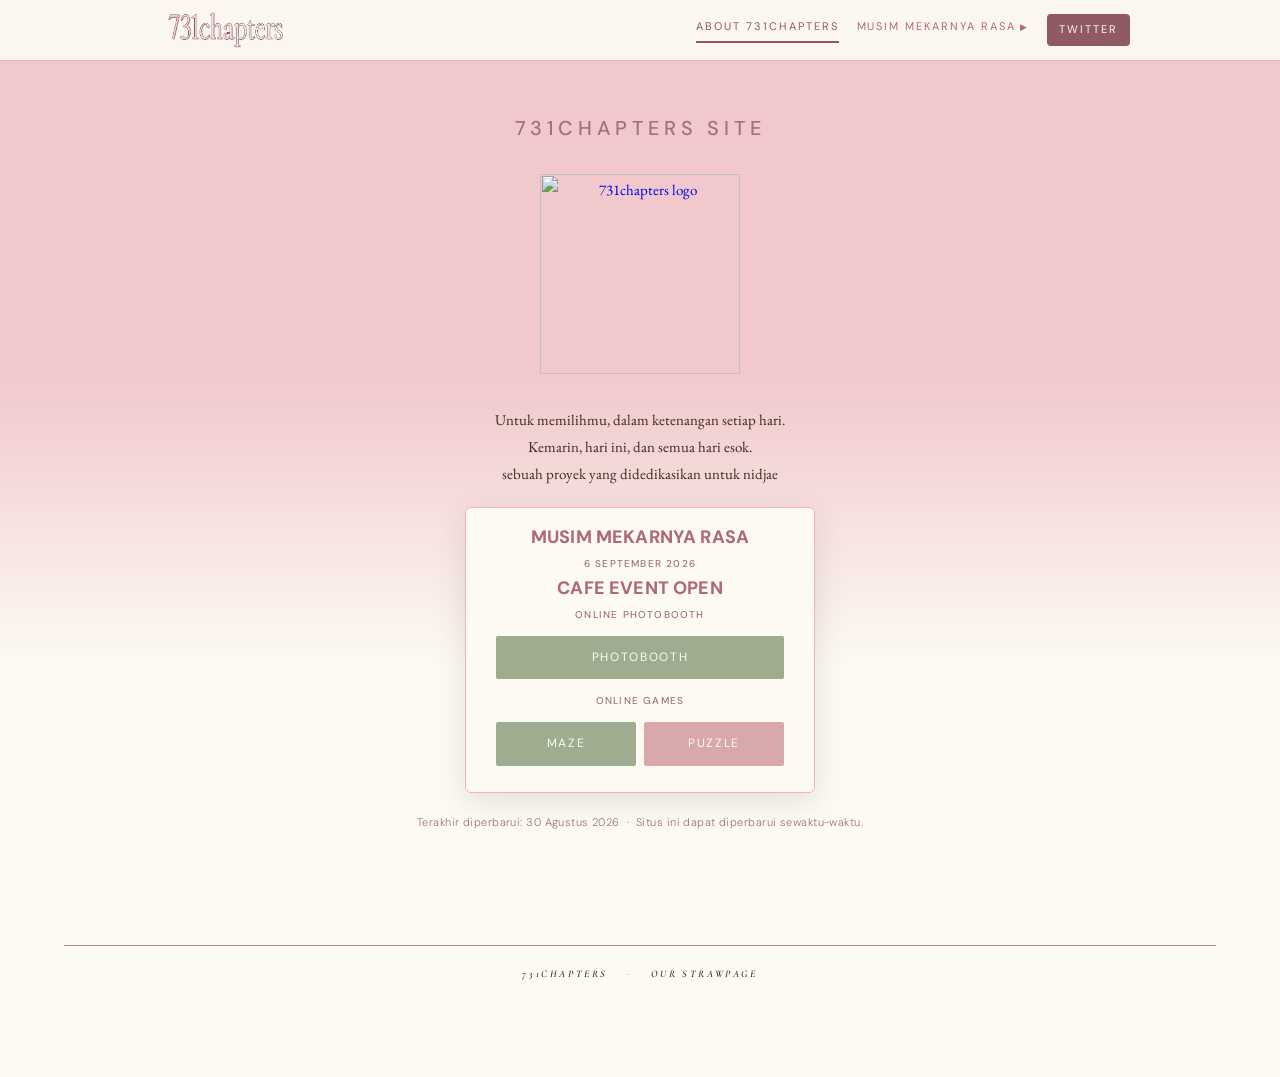
==== index.html @ e602f541 "Update index.html" ====
<html lang="id">

<head>
    <meta charset="UTF-8">
    <meta name="viewport" content="width=device-width, initial-scale=1.0">
    <title>731chapters site</title>
    <link rel="icon" href="MMR-LOGO.png" />
    <link rel="preconnect" href="https://fonts.googleapis.com">
    <link rel="preconnect" href="https://fonts.gstatic.com" crossorigin>
    <link href="https://fonts.googleapis.com/css2?family=Chonburi&display=swap" rel="stylesheet">
    <link
        href="https://fonts.googleapis.com/css2?family=Cormorant+Garamond:ital,wght@0,300;0,400;0,500;0,700;1,300;1,400;1,500&family=EB+Garamond:ital,wght@0,400;1,400&family=DM+Sans:wght@300;400&display=swap"
        rel="stylesheet">
    <link rel="stylesheet" href="styles.css">
    <script src="https://cdn.tailwindcss.com"></script>
    <link rel="stylesheet" href="https://cdnjs.cloudflare.com/ajax/libs/font-awesome/6.4.0/css/all.min.css">
    <script src="photobooth/frameData.js"></script>
    <!-- 
        © 731chapters
        Developer: tofumandu_
    -->

</head>
<style>
    :root {
        --warm-white: #FDFAF4;
        --isabeline: #f1c8cb;
        --parchment: #f6b0bb;
        --brown: #8f5a63;
        --brown-mid: #b06a73;
        --brown-light: #d8a8ad;
        --sage: #9fac90;
        --sage-light: #818a6d;
        --sage-bg: #E8EBDC;
        --mauve: #ecb3bc;
        --mauve-light: #f6c9cf;
        --mauve-bg: #fff0f2;
        --text: #3A2C20;
        --muted: #a17379;

        --isabeline-ch: #F2ECD8;
        --parchment-ch: #E8DFCA;
        --brown-ch: #4A3728;
        --brown-mid-ch: #7A5C48;
        --brown-light-ch: #B09080;
        --sage-ch: #7A8560;
        --sage-light-ch: #A8B894;
        --sage-bg-ch: #E8EBDC;
        --mauve-ch: #C28B96;
        --mauve-light-ch: #E8C4CC;
        --mauve-bg-ch: #FAEFF1;
        --text-ch-: #3A2C20;
        --muted-ch: #9A8070;
    }

    *,
    *::before,
    *::after {
        box-sizing: border-box;
        margin: 0;
        padding: 0;
    }

    html,
    body {
        width: 100%;
        max-width: 100%;
        overflow-x: clip;
        padding-top: 20px;
        color: var(--text);
        background: url('https://media3.giphy.com/media/v1.Y2lkPTc5MGI3NjExejgxanU3M2Z4NHU4a2ZjeWJoMzRzODFkb2FzanhiZTFlaGhkY3Q3MSZlcD12MV9pbnRlcm5hbF9naWZfYnlfaWQmY3Q9cw/xThtawJ5higNRr1pq8/giphy.gif') center/cover no-repeat fixed,
            linear-gradient(180deg, var(--isabeline) 0%, var(--warm-white) 48%, var(--warm-white) 75%);

        font-family: 'EB Garamond', serif;
        font-size: 16px;
        line-height: 1.8;
    }

    /* ── NAVBAR ── */
    .site-nav {
        position: fixed;
        top: 0;
        left: 0;
        right: 0;
        z-index: 1000;
        width: 100%;
        max-width: 100%;
        display: flex;
        align-items: center;
        justify-content: space-between;
        padding: 10px 24px;
        background: rgba(253, 250, 244, 0.92);
        backdrop-filter: blur(8px);
        border-bottom: 1px solid var(--parchment);
        box-sizing: border-box;
    }

    .nav-brand {
        display: inline-block;
        margin-left: 10px;
    }

    .nav-brand img {
        display: block;
        width: auto;
        height: 40px;
        object-fit: contain;
    }

    .nav-toggle {
        display: none;
        border: 1px solid var(--parchment);
        background: var(--warm-white);
        color: var(--brown);
        font-family: 'DM Sans', sans-serif;
        font-size: 11px;
        letter-spacing: 0.18em;
        text-transform: uppercase;
        padding: 10px 14px;
        border-radius: 6px;
        cursor: pointer;
    }

    .nav-toggle:hover,
    .nav-toggle:focus-visible {
        border-color: var(--brown);
        outline: none;
    }

    .nav-links {
        display: flex;
        align-items: center;
        gap: 18px;
        flex-wrap: wrap;
    }

    .nav-links a {
        font-family: 'DM Sans', sans-serif;
        font-size: 11px;
        letter-spacing: 0.18em;
        text-transform: uppercase;
        text-decoration: none;
        color: var(--brown-mid);
        position: relative;
        padding-bottom: 6px;
        display: inline-block;
        transition: color 0.3s ease;
    }

    .nav-links a:hover {
        color: var(--mauve-dark);
    }

    .nav-links>a::after,
    .nav-dropdown>a::after {
        content: '';
        position: absolute;
        bottom: 0;
        left: 0;
        width: 100%;
        height: 2px;
        background-color: var(--brown);
        transform: scaleX(0);
        transform-origin: bottom right;
        transition: transform 0.3s ease;
    }

    .nav-links>a.active::after,
    .nav-dropdown>a.active::after {
        transform: scaleX(1);
        transform-origin: bottom left;
    }

    .nav-links>a.active,
    .nav-dropdown>a.active {
        color: var(--brown) !important;
    }

    .nav-dropdown {
        position: relative;
    }

    .nav-dropdown>a {
        display: inline-flex;
        align-items: center;
        gap: 4px;
    }

    .nav-dropdown>a::before {
        content: '▶';
        font-size: 9px;
        order: 2;
        transition: transform 0.3s ease;
    }

    .nav-dropdown.open>a::before,
    .nav-dropdown:hover>a::before {
        transform: rotate(90deg);
    }

    .nav-dropdown-menu {
        position: absolute;
        top: calc(100% + 10px);
        left: 0;
        min-width: 280px;
        background: var(--warm-white);
        border: 1px solid var(--parchment);
        border-radius: 6px;
        padding: 12px 0;
        box-shadow: 0 10px 24px rgba(74, 55, 40, 0.08);
        display: none;
    }

    .nav-dropdown.open .nav-dropdown-menu,
    .nav-dropdown:hover .nav-dropdown-menu,
    .nav-dropdown:focus-within .nav-dropdown-menu {
        display: block;
    }

    .nav-dropdown-group {
        padding: 0 0 8px;
        position: relative;
    }

    .nav-dropdown-group a:hover,
    .nav-dropdown-menu a:hover {
        color: var(--mauve-dark);
        border-left-color: var(--brown);
        padding-left: 20px;
    }

    /* SUBMENU */
    .nav-submenu-title,
    .nav-coming-soon {
        display: block;
        padding: 8px 18px;
    }

    .nav-submenu-title {
        position: relative;
        padding-right: 28px;
        display: inline-flex;
        align-items: center;
        gap: 4px;
    }

    .nav-submenu-title::after {
        content: '▶';
        position: absolute;
        right: 12px;
        font-size: 9px;
        transition: transform 0.2s ease;
    }

    .nav-submenu {
        display: none;
        opacity: 0;
        max-height: 0;
        overflow: hidden;
        position: static;
        top: auto;
        left: auto;
        min-width: 100%;
        width: 100%;
        background: var(--warm-white);
        border: none;
        border-radius: 0 0 4px 4px;
        padding: 0;
        box-shadow: none;
        flex-direction: column;
        gap: 0;
        z-index: auto;
        transform: translateY(-6px);
        transition: opacity 0.22s ease, max-height 0.28s ease, transform 0.22s ease;
    }

    .nav-submenu a {
        font-size: 10px;
        letter-spacing: 0.12em;
        text-transform: none;
        padding: 10px 18px;
        display: block;
        transition: all 0.2s ease;
        color: var(--brown-mid);
        border-bottom: 1px solid rgba(74, 55, 40, 0.08);
        background: var(--warm-white);
    }

    .nav-submenu a::after {
        display: none !important;
    }

    .nav-submenu a:hover {
        color: var(--mauve-dark);
        border-left-color: var(--brown);
        padding-left: 20px;
    }

    .nav-dropdown-group:hover .nav-submenu,
    .nav-dropdown-group.open .nav-submenu {
        display: flex;
        opacity: 1;
        max-height: 220px;
        transform: translateY(0);
    }

    .nav-dropdown-group:hover .nav-submenu-title::after,
    .nav-dropdown-group.open .nav-submenu-title::after {
        transform: rotate(90deg);
    }

    .nav-twitter {
        display: center;
        background: var(--brown);
        padding: 6px 12px;
        border-radius: 4px;
        transition: color 0.3s ease;
    }

    .nav-twitter p {
        color: var(--warm-white);
        font-size: 11px;
        letter-spacing: 0.18em;
        text-transform: uppercase;
        text-decoration: none;
        position: relative;
        transition: color 0.3s ease;
    }

    .nav-twitter:hover,
    .nav-twitter:focus,
    .nav-twitter p:hover,
    .nav-twitter p:focus {
        filter: brightness(1.2);
    }

    /* ── PAGE ── */
    .page {
        width: 100%;
        max-width: 100%;
        padding: 0;
        text-align: justify;
    }

    .page.hidden {
        display: none;
    }

    /* ── 731 CHAPTERS ── */
    .about-731chapters {
        text-align: center;
        padding: 70px 20px 48px;
        margin-bottom: 64px;
        background: linear-gradient(180deg, var(--isabeline) 0%, var(--isabeline) 38%, transparent 75%);
    }

    .about-731chapters-divider {
        margin-top: 32px;
        text-align: center;
    }

    .about-731chapters-divider a {
        font-family: 'DM Sans', sans-serif;
        font-size: 12px;
        font-weight: 400;
        letter-spacing: 0.1em;
        color: var(--sage);
        text-decoration: underline;
        text-underline-offset: 3px;
    }

    .about-731chapters-divider a:hover,
    .masthead-divider a:hover {
        color: var(--brown);
    }

    .about-731chapters-eyebrow {
        font-family: 'DM Sans', sans-serif;
        font-size: 20px;
        font-weight: 500;
        letter-spacing: 0.24em;
        text-transform: uppercase;
        color: var(--muted);
        margin-bottom: 20px;
    }

    .about-731chapters-logo-wrap {
        padding: 8px 20px 8px;
        margin: 0 auto 4px;
        max-width: 400px;
    }

    .about-731chapters-logo {
        max-width: 100%;
        width: 200px;
        height: auto;
        display: block;
        margin: 0 auto;
    }

    .about-731chapters-sub {
        font-family: 'DM Sans', sans-serif;
        font-size: 10px;
        font-weight: 300;
        letter-spacing: 0.22em;
        text-transform: uppercase;
        color: var(--sage);
        margin-bottom: 24px;
    }

    #about-731chapters-content {
        text-align: center;
    }

    .about-731chapters .section {
        max-width: 480px;
        margin: 24px auto 20px;
        text-align: justify;
    }

    .promoted-content,
    #cafe .promoted-content {
        position: relative;
        z-index: 200;
        width: 100%;
        max-width: 350px;
        margin-inline: auto;
        background: var(--warm-white);
        border: 1px solid var(--parchment);
        border-radius: 6px;
        margin-bottom: 20px;
        padding: 20px 24px;
        box-shadow: 0 8px 32px rgba(74, 55, 40, 0.14);
    }

    .apply-text,
    #cafe .apply-text,
    .rsvp-countdown,
    #cafe .rsvp-countdown {
        font-family: 'DM Sans', sans-serif;
        font-size: 18px;
        font-weight: 800;
        letter-spacing: 0.01em;
        line-height: 1.1;
        text-transform: uppercase;
        color: var(--brown-mid);
        display: inline-block;
    }

    .fanzine-doc,
    .btn-row a,
    .cta-btn {
        display: inline-block;
        font-family: 'DM Sans', sans-serif;
        font-size: 12px;
        font-weight: 400;
        letter-spacing: 0.14em;
        text-transform: uppercase;
        color: var(--warm-white);
        padding: 11px 28px;
        border-radius: 2px;
        text-decoration: none;
        transition: background 0.2s;
    }

    .fanzine-doc {
        width: 100%;
        margin-bottom: 12px;
        background: var(--brown-mid);
    }

    .fanzine-doc a {
        color: var(--warm-white);
        text-decoration: none;
    }

    .divider {
        margin-top: 6px;
        flex: 1;
        height: 1px;
        background: var(--brown-light);
    }

    .btn-row,
    #cafe .btn-row {
        margin: 6px;
        padding: 10px 0 0;
        display: grid;
        grid-template-columns: 1fr 1fr;
        align-items: center;
        gap: 8px;
    }

    .single-btn,
    #cafe .single-btn {
        grid-template-columns: 1fr;
    }

    .btn-writer {
        background: var(--sage);
    }

    .btn-artist {
        background: var(--brown-light);
    }

    .fanzine-doc:hover,
    .btn-writer:hover,
    .btn-artist:hover,
    .fab-apply-btn:hover {
        filter: brightness(0.9);
    }

    .apply-subtext {
        font-family: 'DM Sans', sans-serif;
        font-size: 10px;
        font-weight: 500;
        letter-spacing: 0.12em;
        text-transform: uppercase;
        color: var(--muted);
        margin-top: 10px;
    }

    .about-731chapters-meta,
    .mast-meta,
    .cta-deadline,
    .fab-deadline {
        font-family: 'DM Sans', sans-serif;
        font-size: 11px;
        font-weight: 300;
        letter-spacing: 0.04em;
    }

    .about-731chapters-meta {
        color: var(--muted);
    }

    .mast-meta,
    .cta-deadline {
        color: var(--muted-ch);
    }

    .fab-deadline {
        color: var(--muted);
        margin-bottom: 16px;
    }

    .cta-deadline strong,
    .fab-deadline strong {
        color: var(--brown-mid-ch);
        font-weight: 500;
    }

    /* ── MASTHEAD ── */
    .masthead {
        text-align: center;
        padding: 70px 20px 48px;
        margin-bottom: 64px;
        margin-left: -40px;
        margin-right: -40px;
        background: linear-gradient(180deg, var(--isabeline-ch) 0%, var(--mauve-bg) 38%, transparent 75%);
    }

    .fanzine-docs-content {
        max-width: 680px;
        margin: 0 auto;
        padding: 0 40px 100px;
    }

    .masthead-divider {
        margin-top: 32px;
        text-align: center;
    }

    .masthead-divider a {
        font-family: 'DM Sans', sans-serif;
        font-size: 12px;
        font-weight: 400;
        letter-spacing: 0.1em;
        color: var(--sage-ch);
        text-decoration: underline;
        text-underline-offset: 3px;
    }

    .mast-eyebrow {
        font-family: 'DM Sans', sans-serif;
        font-size: 12px;
        font-weight: 200;
        letter-spacing: 0.24em;
        text-transform: uppercase;
        color: var(--muted-ch);
        margin-bottom: 20px;
    }

    .mast-logo-wrap {
        max-width: min(92vw, 700px);
        margin: 0 auto;
    }

    .mast-logo {
        display: block;
        width: 100%;
        max-width: 700px;
        height: auto;
        margin: 0 auto;
    }

    .mast-sub {
        font-family: 'DM Sans', sans-serif;
        font-size: 10px;
        font-weight: 300;
        letter-spacing: 0.22em;
        text-transform: uppercase;
        color: var(--sage-ch);
        margin-bottom: 24px;
    }

    .mast-tagline,
    .about-lede,
    .ch-desc,
    .role-t,
    .cta-text {
        font-family: 'Cormorant Garamond', serif;
        font-style: italic;
    }

    .mast-tagline {
        font-size: 22px;
        font-weight: 300;
        color: var(--brown-mid-ch);
        line-height: 1.6;
        max-width: 460px;
        margin: 24px auto 20px;
    }

    /* ── SECTION ── */
    .section {
        margin-bottom: 60px;
    }

    .twitter-tweet {
        align-self: center;
        justify-self: center;
    }

    .sec-head {
        display: flex;
        align-items: center;
        gap: 14px;
        margin-bottom: 24px;
    }

    .sec-title {
        font-family: 'DM Sans', sans-serif;
        font-size: 10px;
        font-weight: 400;
        letter-spacing: 0.26em;
        text-transform: uppercase;
        color: var(--sage-ch);
        flex-shrink: 0;
    }

    .sec-rule,
    .sec-rule-left {
        flex: 1;
        height: 1px;
    }

    .sec-rule {
        background: linear-gradient(to right, var(--sage-light-ch), transparent);
    }

    .sec-rule-left {
        background: linear-gradient(to left, var(--sage-light-ch), transparent);
    }

    /* ── ABOUT ── */
    .about-lede {
        font-size: 19px;
        font-weight: 300;
        color: var(--mauve-ch);
        margin-bottom: 20px;
        line-height: 1.55;
    }

    .about-body {
        font-size: 16px;
        line-height: 1.9;
        color: var(--text-ch-);
        margin-bottom: 14px;
        max-width: 660px;
    }

    .about-body strong {
        color: var(--brown-ch);
        font-weight: 500;
    }

    .about-disclaimer {
        font-family: 'DM Sans', sans-serif;
        font-size: 11px;
        font-weight: 300;
        color: var(--muted-ch);
        font-style: italic;
        margin-top: 20px;
        padding: 12px 16px;
        border-left: 3px solid var(--sage-light-ch);
        background: var(--sage-bg-ch);
        border-radius: 0 2px 2px 0;
    }

    /* ── SCHEDULE ── */
    .sched-table {
        width: 100%;
        border-collapse: collapse;
    }

    .sched-table tr {
        border-bottom: 1px solid var(--parchment-ch);
    }

    .sched-table tr:last-child {
        border-bottom: none;
    }

    .sched-table tr:hover td {
        background: var(--isabeline-ch);
    }

    .sched-table td {
        padding: 12px 6px;
        vertical-align: middle;
        font-family: 'DM Sans', sans-serif;
    }

    .sched-table td.s-event {
        font-size: 14px;
        font-weight: 400;
        color: var(--text-ch-);
        width: 65%;
    }

    .sched-table td.s-date {
        font-size: 12px;
        font-weight: 300;
        color: var(--brown-mid-ch);
        text-align: right;
        white-space: nowrap;
    }

    .sched-table tr.s-key td.s-event {
        color: var(--brown-ch);
    }

    .sched-table tr.s-checkin td.s-event {
        color: var(--muted-ch);
        font-size: 13px;
    }

    .sched-table tr.s-checkin td.s-date {
        color: var(--brown-light-ch);
    }

    .sched-table tr.s-final td.s-event {
        font-weight: 700;
        color: var(--brown-ch);
    }

    .sched-table tr.s-final td {
        background: var(--mauve-bg-ch);
    }

    .sched-table tr.s-final td.s-date {
        color: var(--mauve-ch);
        font-weight: 400;
    }

    /* ── SPECS ── */
    .specs-row {
        display: flex;
        border-radius: 4px;
        overflow: hidden;
        gap: 8px;
    }

    .spec-item {
        flex: 1;
        padding: 18px 16px;
        text-align: center;
        border-radius: 3px;
    }

    .spec-item:nth-child(1) {
        background: var(--sage-bg-ch);
        border: 1px solid var(--sage-light-ch);
    }

    .spec-item:nth-child(2),
    .spec-item:nth-child(4) {
        background: var(--isabeline-ch);
        border: 1px solid var(--parchment-ch);
    }

    .spec-item:nth-child(3) {
        background: var(--mauve-bg-ch);
        border: 1px solid var(--mauve-light-ch);
    }

    .spec-lbl {
        font-family: 'DM Sans', sans-serif;
        font-size: 9px;
        font-weight: 400;
        letter-spacing: 0.2em;
        text-transform: uppercase;
        color: var(--muted-ch);
        margin-bottom: 6px;
    }

    .spec-val {
        font-family: 'Cormorant Garamond', serif;
        font-size: 22px;
        font-weight: 400;
        color: var(--brown-ch);
        font-style: italic;
    }

    /* ── CHAPTERS ── */
    .ch-list {
        display: grid;
        gap: 8px;
    }

    .ch-card {
        border-radius: 3px;
        overflow: hidden;
        transition: box-shadow 0.2s;
    }

    .ch-card:nth-child(1) {
        border: 1.5px solid var(--sage-light-ch);
    }

    .ch-card:nth-child(2) {
        border: 1.5px solid var(--mauve-light-ch);
    }

    .ch-card:nth-child(3) {
        border: 1.5px solid var(--parchment-ch);
    }

    .ch-card:nth-child(4) {
        border: 1.5px solid var(--brown-light-ch);
    }

    .ch-head {
        display: flex;
        align-items: flex-start;
        gap: 16px;
        padding: 16px 22px;
        cursor: pointer;
        user-select: none;
        transition: background 0.15s;
    }

    .ch-card:nth-child(1) .ch-head {
        background: var(--sage-bg-ch);
    }

    .ch-card:nth-child(2) .ch-head {
        background: var(--mauve-bg-ch);
    }

    .ch-card:nth-child(3) .ch-head {
        background: var(--isabeline-ch);
    }

    .ch-card:nth-child(4) .ch-head {
        background: #F5EFE8;
    }

    .ch-head:hover {
        filter: brightness(0.97);
    }

    .ch-num {
        font-family: 'DM Sans', sans-serif;
        font-size: 9px;
        font-weight: 300;
        letter-spacing: 0.18em;
        text-transform: uppercase;
        color: var(--muted-ch);
        padding-top: 6px;
        flex-shrink: 0;
        width: 64px;
    }

    .ch-label {
        flex: 1;
    }

    .ch-name {
        font-family: 'Cormorant Garamond', serif;
        font-size: 26px;
        font-weight: 400;
        font-style: italic;
        color: var(--brown-ch);
        line-height: 1.15;
    }

    .ch-subtitle {
        font-family: 'Cormorant Garamond', serif;
        font-size: 15px;
        font-weight: 400;
        font-style: italic;
        color: var(--brown-mid-ch);
        margin-top: 4px;
        line-height: 1.4;
    }

    .ch-tog,
    .faq-tog {
        font-family: 'Cormorant Garamond', serif;
        color: var(--brown-light-ch);
        flex-shrink: 0;
    }

    .ch-tog {
        font-size: 18px;
        padding-top: 4px;
        font-weight: 300;
    }

    .faq-tog {
        font-size: 16px;
        padding-top: 2px;
    }

    .ch-body {
        max-height: 0;
        overflow: hidden;
        transition: max-height 0.4s ease, padding 0.3s ease;
        padding: 0 22px;
        background: var(--warm-white);
    }

    .ch-body.open {
        max-height: 1400px;
        padding: 20px 22px 24px;
        border-top: 1px dashed var(--parchment-ch);
    }

    .ch-desc {
        font-size: 17px;
        font-weight: 300;
        color: var(--brown-mid-ch);
        line-height: 1.7;
        margin-bottom: 16px;
        max-width: 560px;
    }

    .tone-row {
        display: flex;
        align-items: center;
        gap: 8px;
        margin-bottom: 14px;
        flex-wrap: wrap;
    }

    .tone-lbl,
    .prompts-lbl {
        font-family: 'DM Sans', sans-serif;
        font-size: 9px;
        font-weight: 400;
        letter-spacing: 0.18em;
        text-transform: uppercase;
        color: var(--muted-ch);
    }

    .prompts-lbl {
        margin-bottom: 8px;
    }

    .tone-tag {
        font-family: 'DM Sans', sans-serif;
        font-size: 10px;
        font-weight: 300;
        padding: 3px 11px;
        border-radius: 20px;
        color: var(--brown-mid-ch);
    }

    .ch-card:nth-child(1) .tone-tag {
        background: var(--sage-bg-ch);
        border: 1px solid var(--sage-light-ch);
        color: var(--sage-ch);
    }

    .ch-card:nth-child(2) .tone-tag {
        background: var(--mauve-bg-ch);
        border: 1px solid var(--mauve-light-ch);
        color: var(--mauve-ch);
    }

    .ch-card:nth-child(3) .tone-tag {
        background: var(--isabeline-ch);
        border: 1px solid var(--parchment-ch);
    }

    .ch-card:nth-child(4) .tone-tag {
        background: #F5EFE8;
        border: 1px solid var(--brown-light-ch);
        color: var(--brown-mid-ch);
    }

    .prompts,
    .rlist,
    .glist,
    .clist {
        list-style: none;
        display: grid;
    }

    .glist i {
        color: var(--text);
    }

    .prompts {
        gap: 6px;
    }

    .rlist {
        gap: 5px;
    }

    .glist,
    .clist {
        gap: 8px;
    }

    .prompts li,
    .rlist li,
    .glist li,
    .clist li {
        position: relative;
    }

    .prompts li,
    .rlist li,
    .glist li {
        padding-left: 18px;
    }

    .clist li {
        padding-left: 18px;
        line-height: 1.75;
        font-family: 'EB Garamond', serif;
        font-size: 15.5px;
        color: var(--text-ch-);
    }

    .prompts li {
        font-family: 'EB Garamond', serif;
        font-size: 15.5px;
        color: var(--brown-mid-ch);
        line-height: 1.65;
    }

    .rlist li {
        font-family: 'EB Garamond', serif;
        font-size: 15px;
        color: var(--brown-mid-ch);
        padding-left: 16px;
    }

    .glist li {
        font-family: 'EB Garamond', serif;
        font-size: 15.5px;
        color: var(--text-ch-);
        line-height: 1.75;
    }

    .prompts li::before,
    .rlist li::before,
    .glist li::before {
        content: '—';
        position: absolute;
        left: 0;
        color: var(--sage-light-ch);
        font-size: 12px;
    }

    .glist li::before {
        top: 2px;
    }

    .clist li::before {
        content: '✦';
        position: absolute;
        left: 0;
        color: var(--mauve);
        font-size: 9px;
        top: 5px;
    }

    /* ── ROLES ── */
    .roles-grid {
        display: grid;
        grid-template-columns: 1fr 1fr;
        gap: 14px;
    }

    .role-card {
        border-radius: 3px;
        padding: 20px 24px;
    }

    .role-card:nth-child(1) {
        background: var(--sage-bg);
        border: 1px solid var(--sage-light-ch);
    }

    .role-card:nth-child(2) {
        background: var(--mauve-bg-ch);
        border: 1px solid var(--mauve-light-ch);
    }

    .role-t {
        font-size: 21px;
        font-weight: 300;
        color: var(--brown-ch);
        margin-bottom: 10px;
    }

    /* ── GUIDELINES ── */
    .gl-block {
        margin-bottom: 28px;
    }

    .gl-sub {
        font-family: 'DM Sans', sans-serif;
        font-size: 10px;
        font-weight: 400;
        letter-spacing: 0.2em;
        text-transform: uppercase;
        color: var(--warm-white);
        margin-bottom: 10px;
        background: var(--brown-mid-ch);
        display: inline-block;
        padding: 3px 10px;
        border-radius: 2px;
    }

    .notice {
        border: 1px solid var(--mauve-light-ch);
        border-left: 3px solid var(--mauve-ch);
        border-radius: 0 3px 3px 0;
        padding: 14px 20px;
        margin: 14px 0;
        background: var(--mauve-bg-ch);
    }

    .notice p {
        font-family: 'DM Sans', sans-serif;
        font-size: 13px;
        font-weight: 400;
        color: var(--brown-ch);
        line-height: 1.75;
    }

    /* ── COMPENSATION ── */
    .comp-card {
        border-radius: 3px;
        padding: 26px 30px;
        background: var(--isabeline-ch);
        border: 1px solid var(--parchment-ch);
        border-top: 3px solid var(--sage-light-ch);
    }

    .clist {
        margin: 14px 0 18px;
    }

    /* ── BOTANICAL DIVIDER ── */
    .botanical-divider {
        text-align: center;
        color: var(--sage-light-ch);
        font-size: 18px;
        letter-spacing: 0.2em;
        margin: 52px 0;
        opacity: 0.8;
    }

    /* ── FOOTER ── */
    .footer {
        margin-top: 40px;
        padding: 16px 0 80px;
        border-top: 1px solid var(--brown-light-ch);
        width: 90%;
        margin-left: auto;
        margin-right: auto;
        text-align: center;
        display: flex;
        align-items: center;
        justify-content: center;
    }

    .footer-title,
    .footer-title a {
        font-family: 'Cormorant Garamond', serif;
        font-size: 13px;
        font-weight: 300;
        font-style: italic;
        color: var(--muted-ch);
        letter-spacing: 0.12em;
    }

    .footer-title a {
        font-size: 15px;
        text-decoration: none;
    }

    .footer-title a:hover {
        filter: brightness(0.9);
        text-shadow: 0 0 10px var(--brown-mid-ch);
    }

    /* ── CTA ── */
    .cta-block {
        text-align: center;
        padding: 32px 20px;
        background: var(--isabeline-ch);
        border: 1px solid var(--parchment-ch);
        border-radius: 4px;
        margin-bottom: 44px;
    }

    .cta-deadline {
        margin-top: 16px;
    }

    .cta-text {
        font-size: 18px;
        font-weight: 300;
        color: var(--brown-mid-ch);
        margin-bottom: 16px;
    }

    .cta-btn:hover {
        background: var(--brown-ch);
    }

    .cta-btn-row {
        display: flex;
        gap: 12px;
        justify-content: center;
        flex-wrap: wrap;
    }

    .cta-btn-writer {
        background: var(--sage-ch);
    }

    .cta-btn-writer:hover {
        background: var(--sage-light-ch);
    }

    .cta-btn-artist {
        background: var(--mauve-ch);
    }

    .cta-btn-artist:hover {
        background: var(--parchment-ch);
    }

    /* ── FLOATING APPLY BUTTON ── */
    .fab {
        position: fixed;
        bottom: 28px;
        right: 28px;
        z-index: 200;
        transition: opacity 0.25s ease, transform 0.25s ease, visibility 0.25s ease;
    }

    .fab.fab-hidden {
        opacity: 0;
        transform: translateY(12px);
        visibility: hidden;
        pointer-events: none;
    }

    .fab-btn {
        display: flex;
        flex-direction: column;
        align-items: center;
        gap: 2px;
        background: var(--brown);
        color: var(--warm-white);
        border: none;
        border-radius: 4px;
        padding: 10px 20px;
        cursor: pointer;
        box-shadow: 0 4px 16px rgba(74, 55, 40, 0.18);
        transition: background 0.2s;
        text-align: center;
    }

    .fab-btn:hover {
        filter: brightness(1.2);
    }

    .fab-btn-main,
    .fab-btn-sub,
    .fab-apply-btn {
        font-family: 'DM Sans', sans-serif;
    }

    .fab-btn-main {
        font-size: 11px;
        font-weight: 400;
        letter-spacing: 0.14em;
        text-transform: uppercase;
        color: #ffffff;
        line-height: 1.3;
    }

    .fab-btn-sub {
        font-size: 10px;
        font-weight: 500;
        color: rgb(255, 253, 249);
    }

    .fab-card {
        position: fixed;
        bottom: 28px;
        right: 28px;
        z-index: 200;
        background: var(--warm-white);
        border: 1px solid var(--parchment);
        border-radius: 6px;
        padding: 20px;
        width: 300px;
        box-shadow: 0 8px 32px rgba(74, 55, 40, 0.14);
        display: none;
    }

    .fab-card.open {
        display: block;
    }

    .fab-card-header {
        display: flex;
        align-items: flex-start;
        justify-content: space-between;
        margin-bottom: 6px;
    }

    .fab-card-title {
        font-family: 'Cormorant Garamond', serif;
        font-style: italic;
        font-size: 17px;
        color: var(--brown);
        line-height: 1.3;
    }

    .fab-close {
        background: none;
        border: none;
        cursor: pointer;
        font-size: 18px;
        color: var(--muted);
        line-height: 1;
        padding: 0;
        flex-shrink: 0;
    }

    .fab-close:hover {
        color: var(--brown);
    }

    .fab-btns {
        display: grid;
        grid-template-columns: 1fr 1fr;
        gap: 8px;
    }

    .fab-apply-btn {
        display: block;
        font-size: 10px;
        font-weight: 400;
        letter-spacing: 0.12em;
        text-transform: uppercase;
        color: #ffffff;
        padding: 10px 8px;
        border-radius: 2px;
        text-decoration: none;
        text-align: center;
        transition: filter 0.15s;
    }

    .fab-writer {
        background: var(--sage);
    }

    .fab-artist {
        background: var(--brown-light);
    }

    /* ── FAQ ── */
    .faq-list {
        display: grid;
        gap: 0;
        border: 1px solid var(--parchment-ch);
        border-radius: 3px;
        overflow: hidden;
    }

    .faq-item {
        border-bottom: 1px solid var(--parchment-ch);
    }

    .faq-item:last-child {
        border-bottom: none;
    }

    .faq-q {
        display: flex;
        align-items: flex-start;
        justify-content: space-between;
        padding: 15px 20px;
        cursor: pointer;
        user-select: none;
        background: var(--warm-white);
        transition: background 0.15s;
        font-family: 'EB Garamond', serif;
        font-size: 16px;
        color: var(--brown);
        line-height: 1.5;
    }

    .faq-q:hover {
        background: var(--isabeline-ch);
    }

    .faq-a {
        max-height: 0;
        overflow: hidden;
        transition: max-height 0.35s ease, padding 0.3s ease;
        padding: 0 20px;
        background: var(--isabeline-ch);
    }

    .faq-a.open {
        max-height: 600px;
        padding: 14px 20px 18px;
        border-top: 1px dashed var(--parchment-ch);
    }

    .faq-a p,
    .faq-highlight p {
        font-family: 'EB Garamond', serif;
        font-size: 15.5px;
        line-height: 1.8;
        margin-bottom: 8px;
    }

    .faq-a p:last-child,
    .faq-highlight p:last-child {
        margin-bottom: 0;
    }

    .faq-a p {
        color: var(--brown-mid-ch);
    }

    .faq-highlight p {
        color: var(--brown-ch);
    }

    .faq-highlight {
        background: var(--mauve-bg-ch);
        border: 1px solid var(--mauve-light-ch);
        border-left: 3px solid var(--mauve-ch);
        border-radius: 0 3px 3px 0;
        padding: 16px 20px;
        margin-bottom: 24px;
    }

    .cafe-detail {
        max-width: 680px;
        margin: 0 auto;
        padding: 0 40px 100px;
    }

    #cafe .masthead {
        background: linear-gradient(180deg, var(--isabeline) 0%, var(--isabeline) 38%, transparent 75%);
    }

    #cafe .mast-logo-wrap {
        max-width: min(80vw, 400px);

    }

    .cafe-detail {
        max-width: 680px;
        margin: 0 auto;
        padding: 0 40px 100px;
    }

    #cafe .mast-eyebrow,
    #cafe .mast-meta {
        color: var(--muted);
    }

    #cafe .gl-sub {
        background: var(--brown-mid);
        color: var(--warm-white);
    }

    #cafe .glist li {
        color: var(--text);
    }

    #cafe .glist li::before {
        color: var(--sage-light);
    }

    #cafe .glist li a {
        color: var(--text);
    }

    #cafe .notice {
        border: 1px solid var(--mauve-light);
        border-left: 3px solid var(--mauve);
        background: var(--mauve-bg);
    }

    #cafe .notice p {
        color: var(--brown);
    }

    #cafe .promoted-content {
        text-align: center;
    }

    /* PHOTOBOOTHS */


    .photobooth-page {
        max-width: 72rem;
        width: 100%;
        margin: 0 auto;
        padding: 1.5rem 1rem;
        flex: 1;
        display: grid;
        grid-template-columns: 1fr;
        gap: 2rem;
        align-items: start;
    }

    .photobooth-page section {
        grid-column: span 1 / span 1;
        display: flex;
        flex-direction: column;
        gap: 1.25rem;
    }

    .card {
        position: relative;
        margin-top: 20px;
        background-color: var(--warm-white);
        padding: 1.25rem;
        border: 1px solid var(--parchment);
        box-shadow: 0 1px 2px rgba(0, 0, 0, 0.05);
        display: flex;
        flex-direction: column;
        gap: 1rem;
    }

    .preview-area {
        display: flex;
        flex-direction: column;
        gap: 0.75rem;
        /* gap-3 = 12px */
    }

    .title-preview h2 {
        text-transform: uppercase;
        font-size: 1.125rem;
        font-weight: 700;
        color: var(--brown);
        font-family: 'DM Sans', sans-serif;
    }

    .status {
        display: flex;
        align-items: center;
        gap: 0.75rem;

    }

    #status-badge {
        padding: 0.25rem 0.625rem;
        background-color: var(--sage-bg);
        color: var(--sage);
        font-size: 0.75rem;
        font-weight: 600;
        font-family: 'DM Sans', sans-serif;
    }



    .shutter-bar {
        position: sticky;
        top: 72px;
        display: grid;
        grid-template-columns: auto minmax(120px, 1fr) auto;
        width: 100%;
        align-items: center;
        gap: 16px;
        background: rgba(253, 250, 244, 0.97);
        backdrop-filter: blur(12px);
        -webkit-backdrop-filter: blur(12px);
        padding: 12px 16px;
        border-bottom: 1px solid var(--parchment);
        z-index: 25;
        box-sizing: border-box;
    }

    .frame-layout-selector {
        position: relative;
        z-index: 3;
        display: flex;
        align-items: center;
        justify-content: center;
        gap: 0.75rem;
        width: 100%;
        min-width: 0;
        margin: 0;
        padding: 0;
        border: none;
        background: transparent;
        border-radius: 0;
        box-shadow: none;
        pointer-events: auto;
    }

    .frame-layout-selector h1 {
        display: flex;
        align-items: center;
        gap: 0.5rem;
        font-family: 'DM Sans', sans-serif;
        color: var(--brown);
        font-size: clamp(0.62rem, 1.3vw, 0.75rem);
        font-weight: 600;
        text-transform: uppercase;
        white-space: nowrap;
        text-align: center;
    }

    .frame-layout-label {
        opacity: 0.8;
    }

    .frame-nav-btn {
        width: 38px;
        height: 38px;
        border-radius: 50%;
        border: 1px solid rgba(122, 92, 72, 0.18);
        background: rgba(253, 250, 244, 0.95);
        color: var(--brown);
        cursor: pointer;
        display: inline-flex;
        align-items: center;
        justify-content: center;
        transition: transform 0.2s ease, background-color 0.2s ease, box-shadow 0.2s ease;
        pointer-events: auto;
    }

    .frame-nav-btn:hover {
        background: var(--mauve-bg);
    }

    .timer-group {
        display: flex;
        align-items: center;
        gap: 12px;
        flex-shrink: 0;
    }

    .timer-group label {
        display: flex;
        align-items: center;
        gap: 0.375rem;
        font-size: 0.75rem;
        font-weight: 600;
        color: var(--brown);
        font-family: 'DM Sans', sans-serif;
    }

    .timer-group label i {
        color: var(--text);
    }

    .timer-select {
        background-color: var(--mauve-bg);
        border: 1px solid var(--mauve-light);
        border-radius: 5px;
        color: var(--text);
        font-size: 0.75rem;
        font-weight: 700;
        padding: 0.375rem 0.625rem;
        font-family: 'DM Sans', sans-serif;
        outline: none;
    }

    #shutter-btn {
        display: flex;
        align-items: center;
        gap: 0.5rem;
        flex-wrap: wrap;
        justify-content: flex-end;
        flex-shrink: 0;
    }

    .retake-btn {
        display: flex;
        align-items: center;
        gap: 0.375rem;
        min-width: 0;
        padding: 0.375rem 0.75rem;
        border-radius: 10px;
        background-color: var(--parchment);
        color: var(--brown);
        font-family: 'DM Sans', sans-serif;
        font-size: 0.75rem;
        font-weight: 500;
        transition: all 0.2s ease;
    }

    .retake-btn:hover {
        background-color: var(--mauve-light);
    }

    .action-btn {
        display: flex;
        align-items: center;
        justify-content: center;
        gap: 6px;
        padding: 6px 12px;
        min-width: 0;
        border: none;
        border-radius: 10px;
        color: var(--brown);
        font-family: 'DM Sans', sans-serif;
        font-size: 12px;
        font-weight: 700;
        cursor: pointer;
        transition: background-color .2s ease, opacity .2s ease;
        box-shadow: 0 1px 2px rgba(0, 0, 0, .05);
    }

    .action-btn:disabled {
        opacity: .45;
        cursor: not-allowed;
    }

    .retake-btn {
        background: #e7d5d5;
    }

    .retake-btn:hover {
        background: #e2d2c4;
    }

    .download-btn {
        background: #e7d5d5;
    }

    .download-btn:hover:not(:disabled) {
        background: #dcc5c5;
    }

    .capture-btn {
        background: var(--mauve);
        padding: 8px 16px;
        font-size: 14px;
        font-weight: 700;
        transform: scale(1.05);
    }

    .capture-btn i {
        font-size: 18px;
    }

    .capture-btn:hover {
        background: var(--mauve-light);
    }

    .photobooth-preview-container {
        position: relative;
        margin-top: 0.5rem;
        display: flex;
        justify-content: center;
        align-items: flex-start;
        min-height: 420px;
        overflow: auto;
        padding: 0.75rem;
        background-color: var(--sage-bg);
        border: 1px solid var(--parchment);
    }

    .canvas-wrap {
        position: relative;
        display: inline-block;
        line-height: 0;
        padding-top: 0.2rem;
    }

    #photobooth-canvas {
        display: block;
        width: min(100%, 768px);
        height: auto;
        margin: 0 auto;
        background: #fff9f0;
        border: 3px solid rgba(122, 92, 72, 0.25);
        box-shadow:
            0 10px 15px rgba(0, 0, 0, 0.1),
            inset 0 0 0 1px rgba(255, 255, 255, 0.4);
        transition: all 0.3s ease;
    }

    .countdown-overlay {
        position: absolute;
        inset: 0;
        z-index: 30;
        display: flex;
        justify-content: center;
        align-items: center;
        background: rgba(0, 0, 0, 0.5);
        color: #fff;
    }

    .countdown-overlay.hidden {
        display: none;
    }

    .countdown-num {
        padding: 1.5rem 2rem;
        font-size: 2rem;
        font-weight: 700;
        letter-spacing: 0.04em;
        background: rgba(255, 255, 255, 0.15);
        backdrop-filter: blur(4px);
        -webkit-backdrop-filter: blur(4px);
        box-shadow: 0 10px 15px rgba(0, 0, 0, 0.15);
    }

    .flash-effect {
        position: absolute;
        inset: 0;
        z-index: 40;

        background: #fff;
        opacity: 0.2;
    }

    .flash-effect.hidden {
        display: none;
    }

    .font-serif-custom {
        font-family: 'EB Garamond', serif;
    }

    .footer {
        display: flex;
        align-items: center;
        margin-top: 20px;
        margin-bottom: 12px;
    }

    .footer a {
        text-decoration: none;
        color: var(--text);
        font-size: 10px;
        font-weight: 600;
        letter-spacing: 0.26em;
        text-transform: uppercase;
        flex-shrink: 0;
        margin-left: 10px;
        margin-right: 10px;
    }

    .footer a:hover {
        color: var(--brown-mid);
    }

    .sec-rule {
        width: 150px;
        flex: 1;
        height: 1px;
        background: linear-gradient(to right, var(--text), transparent);
    }

    .sec-rule-left {
        width: 150px;
        flex: 1;
        height: 1px;
        background: linear-gradient(to left, var(--text), transparent);
    }

    #toast {
        position: fixed;
        bottom: 1.5rem;
        /* bottom-6 */
        left: 50%;
        transform: translateX(-50%);
        z-index: 50;
        display: flex;
        align-items: center;
        gap: 0.5rem;
        padding: 0.625rem 1.25rem;
        background: var(--brown);
        color: var(--warm-white);
        font-family: 'DM Sans', sans-serif;
        font-size: 0.75rem;
        font-weight: 600;
        box-shadow: 0 10px 15px rgba(0, 0, 0, 0.15);
        opacity: 0;
        pointer-events: none;
        transition: all 0.3s ease;
    }

    #toast i {
        color: var(--mauve-light);
    }

    #toast.show {
        opacity: 1;
    }

    #webcam-elements {
        position: absolute;
        left: -9999px;
        top: -9999px;
        width: 1px;
        height: 1px;
        overflow: hidden;
    }

    #webcam {
        width: 1px;
        height: 1px;
        opacity: 0;
    }

    .hidden {
        display: none;
    }

    .page-fade-in {
        animation: pageFadeIn 0.9s cubic-bezier(0.22, 1, 0.36, 1) both;
    }

    .frame-swipe-left,
    .frame-swipe-right {
        animation-duration: 0.8s;
        animation-timing-function: cubic-bezier(0.22, 1, 0.36, 1);
        animation-fill-mode: both;
        will-change: transform, opacity;
    }

    .frame-swipe-left {
        animation-name: frameSwipeLeft;
    }

    .frame-swipe-right {
        animation-name: frameSwipeRight;
    }

    @keyframes pageFadeIn {
        0% {
            opacity: 0;
            transform: translateY(5px);
            filter: blur(2px);
        }

        100% {
            opacity: 1;
            transform: translateY(0);
            filter: blur(0);
        }
    }

    @keyframes frameSwipeLeft {
        0% {
            opacity: 0;
            transform: translateX(-100px) scale(0.9);
        }

        100% {
            opacity: 1;
            transform: translateX(0) scale(1);
        }
    }

    @keyframes frameSwipeRight {
        0% {
            opacity: 0;
            transform: translateX(100px) scale(0.9);
        }

        100% {
            opacity: 1;
            transform: translateX(0) scale(1);
        }
    }

    ::-webkit-scrollbar {
        width: 6px;
        height: 6px;
    }

    ::-webkit-scrollbar-track {
        background: var(--warm-white);
    }

    ::-webkit-scrollbar-thumb {
        background: var(--brown-light);
        border-radius: 999px;
    }

    @keyframes flash-anim {
        0% {
            opacity: 0.95;
        }

        100% {
            opacity: 0;
        }
    }

    .flash-active {
        animation: flash-anim 0.4s ease-out forwards;
    }

    /* ── MEDIA QUERIES ── */
    @media (max-width: 1503px) {
        body {
            font-size: 15px;
        }

        .site-nav {
            padding: 10px 150px;
        }
    }

    @media (max-width: 1080px) {
        .site-nav {
            padding: 10px 40px;
        }
    }

    @media (max-width: 780px) {
        .action-btn .hidden {
            display: none;
        }

        .frame-nav-btn {
            width: 30px;
            height: 30px;
        }

    }

    @media (max-width: 710px) {


        #preview-area {
            display: flex;
            flex-direction: row;
            align-items: center;
            justify-content: space-between;
            gap: 8px;
        }

        .title-preview h2 {
            margin: 0;
            padding: 0;
            font-size: 14px;
        }

        #status-badge {
            padding: 4px 8px;
            font-size: 10px;
        }

        .shutter-bar {
            display: grid;
            grid-template-columns: auto minmax(110px, 1fr) auto;
            align-items: center;
            gap: 8px;
        }

        .frame-layout-selector {
            gap: 0.45rem;
            min-width: 0;
        }

        .frame-layout-selector h1 {
            font-size: clamp(0.52rem, 2vw, 0.72rem);
            letter-spacing: 0.04em;
        }

        .frame-nav-btn {
            width: 32px;
            height: 32px;
        }

        .timer-group {
            flex: 1 1 auto;
            min-width: 0;
        }

        .timer-label {
            font-size: 11px;
        }

        .timer-select {
            width: 55px;
            padding: 4px 6px;
            font-size: 10px;
        }

        .timer-select:focus {
            outline: none;
        }

        #shutter-btn {
            display: flex;
            align-items: center;
            justify-content: flex-end;
            flex: 1 1 auto;
            flex-wrap: wrap;
            gap: 8px;
            margin-left: auto;
            min-width: 0;
        }

        .action-btn {
            padding: 6px 10px;
            font-size: 10px;
            white-space: nowrap;
        }

        .action-btn i {
            font-size: 14px;
        }

        #photobooth-canvas {
            max-width: 500px;
        }

        .frame-nav-btn {
            width: 28px;
            height: 28px;
        }

        #countdown-num {
            font-size: 1rem;
        }
    }

    @media (max-width: 700px) {
        .site-nav {
            flex-wrap: wrap;
            padding: 10px 18px;
        }

        .nav-toggle {
            display: inline-flex;
        }

        .nav-brand {
            margin-left: 0;
        }

        .nav-links {
            display: none;
            width: 100%;
            flex-direction: column;
            gap: 0;
            background: var(--warm-white);
            border-top: 1px solid var(--parchment);
            align-items: stretch;
        }

        .site-nav.open .nav-links {
            display: flex;
        }

        .nav-links a,
        .nav-dropdown>a,
        .nav-coming-soon,
        .nav-submenu-title,
        .nav-submenu a,
        .nav-dropdown-menu a {
            width: 100%;
            padding: 12px 18px;
            text-align: left;
            border-bottom: 1px solid rgba(74, 55, 40, 0.08);
            background: var(--warm-white);
        }

        .nav-dropdown>a {
            justify-content: space-between;
            display: inline-flex;
            align-items: center;
        }

        .nav-dropdown-menu {
            position: static;
            top: auto;
            left: auto;
            min-width: auto;
            border: 1px solid var(--parchment);
            border-radius: 6px;
            box-shadow: 0 10px 24px rgba(74, 55, 40, 0.08);
            padding: 8px 0;
            background: var(--warm-white);
            display: none;
            width: auto;
            margin: 8px 18px;
            overflow: hidden;
        }

        .nav-dropdown-menu .nav-coming-soon {
            border-bottom: none;
        }

        .nav-dropdown.open .nav-dropdown-menu,
        .nav-dropdown:hover .nav-dropdown-menu,
        .nav-dropdown:focus-within .nav-dropdown-menu {
            display: block;
        }

        .nav-dropdown-group {
            padding: 0;
            width: 100%;
        }

        .nav-links>a::after,
        .nav-dropdown>a::after {
            content: '';
            transform-origin: bottom right;
            transition: transform 0.3s ease;
        }

        .nav-dropdown>a::before {
            content: '▶';
            transition: transform 0.2s ease;
        }

        .nav-dropdown-menu a {
            padding-left: 22px;
        }

        .nav-submenu {
            position: static;
            left: auto;
            top: auto;
            border: none;
            box-shadow: none;
            background: transparent;
            padding: 0;
            width: 100%;
        }

        .nav-submenu a {
            padding-left: 28px;
        }

        .nav-dropdown-group.open .nav-submenu {
            display: flex;
        }

        .nav-twitter p {
            padding: 6px 12px;
        }

        .nav-twitter,
        .nav-twitter p {
            background: var(--brown);
            display: center;
            width: 85px;
            border-radius: 4px;
            color: var(--warm-white);
            font-size: 11px;
            letter-spacing: 0.18em;
            text-transform: uppercase;
            text-decoration: none;
            position: relative;
            transition: color 0.3s ease;
        }

        .nav-twitter:hover,
        .nav-twitter:focus {
            background: none;
        }

        .nav-twitter p:hover,
        .nav-twitter p:focus {
            background: var(--brown-light);
        }

        .page {
            padding: 0 0 80px;
        }

        .about-731chapters,
        .masthead {
            padding: 50px 16px 40px;
        }

        .about-731chapters-logo {
            width: 150px;
            height: auto;
        }

        .promoted-content,
        #cafe .promoted-content {
            width: calc(100% - 24px);
            max-width: 350px;
            padding: 16px;
        }

        .btn-row,
        #cafe .btn-row {
            grid-template-columns: 1fr;
        }

        .btn-row a,
        #cafe .btn-row a {
            display: inline-block;
            font-size: 12px;
            color: var(--warm-white);
            padding: 11px 28px;
            border-radius: 2px;
            text-decoration: none;
            transition: background 0.2s;
        }

        .specs-row {
            flex-wrap: wrap;
        }

        .spec-item {
            flex: 1 1 45%;
        }

        .roles-grid {
            grid-template-columns: 1fr;
        }

        .about-731chapters-meta {
            font-size: 8px;
        }

        .about-731chapters-eyebrow {
            font-size: 14px;
        }

        .cafe-detail {
            padding: 0 16px 100px;
        }

        .footer-title,
        .footer-title a {
            font-family: 'Cormorant Garamond', serif;
            font-size: 10px;
            font-weight: 300;
            font-style: italic;
            color: var(--muted-ch);
            letter-spacing: 0.12em;
        }

        #musim .mast-meta,
        #cafe .mast-meta,
        .about-731chapters-meta {
            display: inline-flex;
            max-width: 250px;
        }
    }

    @media (max-width: 570px) {
        .shutter-bar {
            display: flex;
            flex-wrap: wrap;
            justify-content: center;
            align-items: center;
            gap: 8px;
            padding: 6px 8px;
            font-size: 9px;
            border-radius: 8px;
        }

        .frame-layout-selector {
            order: 1;
            width: 100%;
        }

        .timer-group {
            order: 2;
            justify-self: center;
            display: flex;
            align-items: center;
            justify-content: center;
        }

        #shutter-btn {
            order: 3;
            justify-self: center;
            display: flex;
            align-items: center;
            justify-content: center;
        }

        .btn-text {
            display: none;
        }

        .action-btn {
            padding: 8px;
            min-width: 40px;
            justify-content: center;
        }

        .action-btn i {
            font-size: 14px;
        }

        .capture-btn {
            padding: 10px 12px;
            transform: none;
        }

        .frame-nav-btn {
            width: 20px;
            height: 20px;
        }

        #photobooth-canvas {
            max-width: 350px;
        }

        .capture-btn i {
            font-size: 16px;
        }
    }

    @media (max-width: 500px) {
        .nav-dropdown-group {
            padding: 0;
        }

        .nav-dropdown-group a.nav-submenu-title,
        .nav-coming-soon {
            background: var(--warm-white);
        }

        .nav-dropdown-group a.nav-submenu-title::after {
            right: 16px;
        }

        .nav-dropdown-menu .nav-submenu {
            background: transparent;
            border: none;
            box-shadow: none;
            padding: 0;
        }

        .nav-dropdown-menu .nav-submenu a:last-child {
            margin-bottom: 0;
        }

        .fanzine-doc,
        #cafe .fanzine-doc,
        #cafe .btn-row a,
        .btn-row a,
        #cafe .cta-btn,
        .cta-btn {
            font-size: 8px;
        }

        .shutter-bar {
            justify-content: space-between;
            flex-wrap: wrap;
            gap: 10px;
            padding-inline: 8px;
        }

        .timer-text {
            display: none;
        }

        .timer-label {
            gap: 0;
        }

        .timer-group {
            display: flex;
            align-items: center;
            gap: 6px;
        }

        #shutter-btn {
            gap: 6px;
        }

        .action-btn {
            padding: 6px 8px;
            font-size: 10px;
        }

        .action-btn i {
            font-size: 12px;
        }

        #photobooth-canvas {
            max-width: 300px;
        }

        .photobooth-preview-container {
            min-height: 260px;
        }

    }

    @media (max-width: 430px) {


        .shutter-bar {
            justify-content: space-between;
            flex-wrap: wrap;
            gap: 3px;
            padding-inline: 8px;
        }

        .title-preview h2 {
            font-size: 12px;
        }

        .timer-text {
            display: none;
        }

        .timer-label {
            gap: 0;
        }

        .timer-group {
            display: flex;
            align-items: center;
            gap: 3px;
        }

        #shutter-btn {
            display: flex;
            justify-content: center;
            align-items: center;
            flex-wrap: wrap;
            gap: 3px;
            margin-left: 0;
            padding: 0 4px;
        }

        .action-btn {
            padding: 6px 8px;
            font-size: 5px;
        }

        .action-btn i {
            font-size: 12px;
        }

        .btn-text {
            display: none;
        }

        .timer-select {
            width: 56px;
            padding: 4px 6px;
            font-size: 12px;
        }

        #photobooth-canvas {
            max-width: 250px;
        }

        .photobooth-preview-container {
            min-height: 240px;
        }
    }

    @media (max-width: 390px) {
        .nav-dropdown-group {
            padding: 0;
        }

        .nav-dropdown-group a.nav-submenu-title,
        .nav-coming-soon,
        .nav-cafe {
            background: var(--warm-white);
        }

        .nav-dropdown-group a.nav-submenu-title::after {
            right: 16px;
        }

        .nav-dropdown-menu .nav-submenu {
            background: transparent;
            border: none;
            box-shadow: none;
            padding: 0;
        }

        .nav-dropdown-menu .nav-submenu a:last-child {
            margin-bottom: 0;
        }

        .shutter-bar {
            display: flex;
            align-items: center;
            justify-content: space-between;
            flex-wrap: nowrap;
            /* Jangan turun ke bawah */
            gap: 4px;
        }

        .timer-group {
            display: flex;
            align-items: center;
            gap: 4px;
            flex: 0 0 auto;
        }

        .timer-select {
            width: 48px;
            padding: 3px 5px;
            font-size: 10px;
        }

        #shutter-btn {
            display: flex;
            align-items: center;
            justify-content: flex-end;
            flex-wrap: nowrap;
            /* Tombol tetap sejajar */
            gap: 4px;
            flex: 1;
            min-width: 0;
        }

        .action-btn {
            padding: 6px;
            min-width: 34px;
        }

        .action-btn i {
            font-size: 12px;
        }

        .btn-text {
            display: none;
        }
    }

    @media (max-width: 360px) {
        .site-nav {
            padding: 8px 12px;
            gap: 6px;
        }

        .nav-brand img {
            height: 34px;
        }

        .nav-toggle {
            padding: 7px 10px;
            font-size: 9.5px;
            letter-spacing: 0.12em;
        }

        .promoted-content,
        #cafe .promoted-content {
            padding: 14px;
        }

        .apply-text,
        #cafe .apply-text,
        .rsvp-countdown,
        #cafe .rsvp-countdown {
            font-size: 15px;
        }

        .fanzine-doc {
            padding: 10px 14px;
        }

        .apply-subtext {
            margin-top: 8px;
        }

        .btn-row {
            gap: 10px;
        }

        .fanzine-docs-content {
            padding: 0 16px 100px;
        }

        .about-body,
        .ch-desc,
        .prompts li,
        .rlist li,
        .glist li,
        .clist li,
        .sched-table td,
        .spec-val,
        .role-t,
        .cta-text {
            font-size: 14px;
        }

        .sec-head {
            gap: 10px;
        }

        .sched-table td {
            padding: 10px 4px;
        }

        .role-card,
        .comp-card,
        .cta-block {
            padding: 18px 16px;
        }

        .cafe-detail {
            padding: 0 16px 100px;
        }

        .fab {
            bottom: 20px;
            right: 20px;
        }
    }

    @media (max-width: 330px) {
        .site-nav {
            padding: 7px 10px;
            gap: 5px;
        }

        .about-731chapters-eyebrow {
            font-size: 10px;
        }

        .nav-brand img {
            height: 30px;
        }

        .nav-toggle {
            padding: 6px 9px;
            font-size: 9px;
        }

        .about-731chapters,
        .masthead {
            padding: 10px;
        }

        .promoted-content {
            padding: 16px 14px;
        }

        .about-body,
        .ch-desc,
        .prompts li,
        .rlist li,
        .glist li,
        .clist li,
        .sched-table td,
        .spec-val,
        .role-t,
        .cta-text,
        .faq-q,
        .faq-a p {
            font-size: 13px;
        }

        .fab-card {
            width: calc(100% - 28px);
            right: 14px;
            bottom: 14px;
        }

        .fab-card-title {
            font-size: 14px;
        }

        .fab-btn-main {
            font-size: 10px;
        }

        .fab-btn-sub {
            font-size: 8px;
        }

        .site-nav {
            padding: 8px 12px;
            gap: 6px;
        }

        .nav-brand img {
            height: 34px;
        }

        .nav-toggle {
            padding: 7px 10px;
            font-size: 9.5px;
            letter-spacing: 0.12em;
        }

        #photobooth-canvas {
            max-width: 200px;
        }

    }

    @media (max-width: 300px) {
        .site-nav {
            padding: 6px 8px;
            gap: 4px;
        }

        .nav-brand img {
            height: 28px;
        }

        .nav-toggle {
            padding: 5px 8px;
            font-size: 8.5px;
            letter-spacing: 0.10em;
        }

        .nav-links a,
        .nav-dropdown>a,
        .nav-submenu-title,
        .nav-coming-soon,
        .nav-submenu a,
        .nav-twitter p {
            font-size: 10px;
        }

        .about-731chapters,
        .masthead {
            padding: 54px 10px 32px;
        }

        #musim .mast-meta,
        #cafe .mast-meta,
        .about-731chapters-meta {
            max-width: 150px;
            font-size: 8px;
        }

        .fanzine-doc {
            padding: 9px 12px;
        }

        .btn-row {
            gap: 8px;
        }

        .faq-q {
            padding: 12px 14px;
        }

        .faq-a {
            padding: 10px 14px;
        }

        .specs-row,
        .roles-grid,
        .fab-btns,
        .cta-btn-row {
            display: grid;
            gap: 8px;
        }

        .sched-table td {
            padding: 8px 4px;
        }

        .role-card,
        .comp-card,
        .cta-block {
            padding: 16px 14px;
        }

    }

    @media (width <=390px) and (width >=300px) {
        .page {
            padding: 0;
        }

        .site-nav {
            padding: 8px 14px;
        }

        .site-nav.open .nav-links {
            display: flex;
            flex-direction: column;
            gap: 0;
            width: 100%;
        }


        .nav-brand img {
            height: 38px;
            width: auto;
            max-width: 100%;
            display: block;
            object-fit: contain;
        }

        .nav-toggle {
            flex: 0 0 auto;
            white-space: nowrap;
            padding: 8px 12px;
            font-size: 10px;
            letter-spacing: 0.14em;
            margin: 0;
        }

        .promoted-content {
            width: 100%;
            max-width: 350px;
            padding: 18px 16px;
        }

        .apply-text,
        #cafe .apply-text,
        .rsvp-countdown,
        #cafe .rsvp-countdown {
            font-size: 14px;
        }

        .apply-subtext {
            font-size: 8px;
        }

        .about-731chapters,
        .masthead {
            width: 100%;
            max-width: 100%;
            margin: 0;
            padding: 50px 16px 40px;
            box-sizing: border-box;
        }

        .mast-tagline {
            font-size: 14px;
        }

        .sectitle,
        .sec-title {
            width: 100px;
            text-align: center;
            font-size: 8px;
        }
    }
</style>

<body>
    <nav class="site-nav">
        <a class="nav-brand" href="#about-731chapters" aria-label="731chapters home">
            <img src="731chapters_text.png" alt="731chapters logo">
        </a>
        <button class="nav-toggle" type="button" aria-expanded="false" aria-label="Open menu">Menu</button>
        <div class="nav-links">
            <a href="#about-731chapters">About 731chapters</a>
            <div class="nav-dropdown">
                <a class="nav-drop-toggle" href="#">Musim Mekarnya Rasa</a>
                <div class="nav-dropdown-menu">
                    <div>
                        <a class="nav-coming-soon" href="#about-731chapters">ONLINE FANZINE</a>
                    </div>
                    <div>
                        <a class="nav-coming-soon" href="#cafe">CAFE EVENT</a>
                    </div>
                    <div>
                        <a class="nav-coming-soon photobooth-link" href="">PHOTOBOOTH</a>
                    </div>
                    <div class="nav-dropdown-group">
                        <a class="nav-submenu-title" href="">GAMES</a>
                        <div class="nav-submenu">
                            <a href="" class="maze-link">BANTU NYU BERTEMU DENGAN NJE!</a>
                            <a href="" class="puzzle-link">ARRANGE NIDJAE MEMORIES</a>
                        </div>
                    </div>
                </div>
            </div>
            <a class="nav-twitter" href="https://x.com/731chapters" target="_blank" rel="noopener noreferrer">
                <p>Twitter</p>
            </a>
        </div>
    </nav>
    <div class="page" id="about-731chapters">
        <div class="about-731chapters">
            <p class="about-731chapters-eyebrow">731CHAPTERS SITE</p>
            <div class="about-731chapters-logo-wrap">
                <a href="https://x.com/731chapters" target="_blank" rel="noopener noreferrer">
                    <img class="about-731chapters-logo" src="731CHAPTERS_LOGO.png" alt="731chapters logo">
                </a>
            </div>
            <div class="section" id="about-731chapters-content">
                <p>Untuk memilihmu, dalam ketenangan setiap hari.<br>Kemarin, hari ini, dan semua hari esok.
                    <br>
                    sebuah proyek yang didedikasikan untuk nidjae
                </p>
            </div>
            <div class="promoted-content">
                <div class="apply-text">
                    <p>Musim Mekarnya Rasa</p>
                    <p class="apply-subtext">
                        6 SEPTEMBER 2026
                    </p>
                    <p class="rsvp-countdown" style="margin-top: 10px;"></p>
                    <p class="apply-subtext">
                        ONLINE PHOTOBOOTH
                    </p>
                </div>
                <div class="btn-row single-btn">
                    <a href="" class="btn btn-writer photobooth-link">PHOTOBOOTH</a>
                </div>
                <div class="apply-text">
                    <p class="apply-subtext">
                        ONLINE GAMES
                    </p>
                </div>
                <div class="btn-row">
                    <a href="" class="btn btn-writer maze-link">MAZE</a>
                    <a href="" class="btn btn-artist puzzle-link">PUZZLE</a>
                </div>
            </div>
            <p class="about-731chapters-meta">Terakhir diperbarui: 30 Agustus 2026 &nbsp;·&nbsp; Situs ini dapat
                diperbarui sewaktu-waktu.</p>
        </div>

    </div>
    <div class="page hidden" id="musim">
        <div class="masthead">
            <p class="mast-eyebrow">Info Dokumen Fanzine</p>
            <div class="mast-logo-wrap">
                <img class="mast-logo" src="MMR-LOGO.png" alt="MMR logo">
            </div>
            <p class="mast-tagline">Untuk memilihmu, dalam ketenangan setiap hari.<br>Kemarin, hari ini, dan semua
                hari esok.</p>
            <p class="mast-meta">Terakhir diperbarui: 21 Juni 2026 &nbsp;·&nbsp; Dokumen ini dapat diperbarui
                sewaktu-waktu.</p>
        </div>
        <div class="fanzine-docs-content">
            <section class="section" id="about">
                <p class="about-body"><strong style="font-weight:700;color:var(--brown)">MUSIM MEKARNYA RASA</strong>
                    adalah
                    tentang cinta yang bersembunyi dalam hal-hal sehari-hari. Bukan hanya tentang jatuh cinta, tetapi
                    tentang terus memilih satu sama lain, berulang kali, setelah semua yang telah mereka lalui bersama
                    (prinsip <em>old married couple</em>). Setiap karya dalam fanzine ini adalah satu sudut dari rumah
                    yang
                    sama.</p>
                <p class="about-body">Proyek fanzine ini hadir sebagai perayaan atas cinta yang tumbuh di dalam
                    komunitas
                    ini, sekaligus sebagai surat cinta untuk Nidjae.</p>
                <p class="about-body">Dari sisi desain, fanzine ini akan menyerupai majalah tradisional yang memadukan
                    karya
                    seni dan tulisan, dibangun di atas estetika yang hangat dan domestik. Setiap bab membawa pembaca
                    melalui
                    waktu yang berbeda dalam sehari, menonjolkan cara-cara kecil Nidjae saling mendukung satu sama lain
                    dalam keseharian mereka.</p>
                <p class="about-body">Kami ingin fanzine ini terasa seperti rumah yang dibangun oleh anggota komunitas,
                    jadi
                    jika kamu punya cerita atau visi untuk yang ingin dihadirkan, kamu tidak sabar untuk melihat
                    karyamu!
                </p>
                <p class="about-disclaimer">Ini adalah proyek non-profesional yang dijalankan oleh penggemar dan tidak
                    berafiliasi dengan agensi dalam kapasitas resmi apapun.</p>
            </section>

            <section class="section" id="schedule">
                <div class="sec-head">
                    <div class="sec-rule-left"></div>
                    <span class="sec-title">Schedule</span>
                    <div class="sec-rule"></div>
                </div>
                <table class="sched-table">
                    <tbody>
                        <tr class="s-key">
                            <td class="s-event">Interest check</td>
                            <td class="s-date">3 Juni 2026</td>
                        </tr>
                        <tr class="s-key">
                            <td class="s-event">Call for contributors announcement</td>
                            <td class="s-date">21 Juni 2026</td>
                        </tr>
                        <tr class="s-key">
                            <td class="s-event">Contributor applications &amp; pitches</td>
                            <td class="s-date">21 – 27 Juni 2026</td>
                        </tr>
                        <tr class="s-key">
                            <td class="s-event">Contributor application result</td>
                            <td class="s-date">29 Juni 2026</td>
                        </tr>
                        <tr class="s-checkin">
                            <td class="s-event">Check-in 1 (30%)</td>
                            <td class="s-date">12 Juli 2026</td>
                        </tr>
                        <tr class="s-checkin">
                            <td class="s-event">Check-in 2 (60%)</td>
                            <td class="s-date">19 Juli 2026</td>
                        </tr>
                        <tr class="s-checkin">
                            <td class="s-event">Check-in 3 (90%)</td>
                            <td class="s-date">26 Juli 2026</td>
                        </tr>
                        <tr class="s-final">
                            <td class="s-event">Final submission (100%)</td>
                            <td class="s-date">31 Juli 2026</td>
                        </tr>
                    </tbody>
                </table>
            </section>

            <section class="section" id="zine-specs">
                <div class="sec-head">
                    <div class="sec-rule-left"></div>
                    <span class="sec-title">Zine Specs</span>
                    <div class="sec-rule"></div>
                </div>
                <div class="specs-row">
                    <div class="spec-item">
                        <div class="spec-lbl">Ukuran</div>
                        <div class="spec-val">A5</div>
                    </div>
                    <div class="spec-item">
                        <div class="spec-lbl">Cover</div>
                        <div class="spec-val">Softcover</div>
                    </div>
                    <div class="spec-item">
                        <div class="spec-lbl">Warna</div>
                        <div class="spec-val">Full color</div>
                    </div>
                    <div class="spec-item">
                        <div class="spec-lbl">Halaman &amp; Kontributor</div>
                        <div class="spec-val">Menyusul</div>
                    </div>
                </div>
            </section>

            <section class="section" id="tema">
                <div class="sec-head">
                    <div class="sec-rule-left"></div>
                    <span class="sec-title">Tema</span>
                    <div class="sec-rule"></div>
                </div>
                <div class="ch-list">
                    <div class="ch-card">
                        <div class="ch-head" onclick="toggleCh(this)">
                            <span class="ch-num">Chapter 1</span>
                            <div class="ch-label">
                                <div class="ch-name">Pagi</div>
                                <div class="ch-subtitle">'Yang Pertama Dilihat Waktu Bangun'</div>
                            </div>
                            <span class="ch-tog">+</span>
                        </div>
                        <div class="ch-body">
                            <p class="ch-desc">Menjelajahi awal hari mereka yang lembut, dari rutinitas yang tidak
                                pernah
                                berubah hingga kenyamanan diam-diam saat terbangun di sisi satu sama lain.</p>
                            <div class="tone-row"><span class="tone-lbl">Tone</span><span
                                    class="tone-tag">Hangat</span><span class="tone-tag">Tenang</span><span
                                    class="tone-tag">Fluff</span></div>
                            <div class="prompts-lbl">Prompts</div>
                            <ul class="prompts">
                                <li>Sarapan yang sudah siap di meja sebelum yang satu bangun</li>
                                <li>Rutinitas pagi yang tidak pernah berubah selama bertahun-tahun, siapa yang mandi
                                    duluan,
                                    siapa yang buat kopi</li>
                                <li>Rambut berantakan dan tidak ada yang peduli</li>
                                <li>Siapa yang bangun lebih dulu, dan apa yang mereka lakukan sambil menunggu yang satu
                                    terbangun</li>
                                <li>Setengah sadar, tangan yang bergerak mencari dan menemukan, <em>"Kamu masih di
                                        sini"</em>, rasa lega yang tidak perlu diucapkan</li>
                                <li>Cahaya pagi yang masuk lewat tirai dan jatuh di wajah yang masih tidur</li>
                                <li>Rebutan selimut yang sudah jadi rutinitas, dan yang satu selalu kalah</li>
                                <li>Alarm yang dimatiin berkali-kali, dan yang satu sudah hafal berapa kali sebelum yang
                                    lain benar-benar bangun</li>
                                <li><em>"Aku belum sikat gigi"</em> dan tidak ada yang peduli</li>
                            </ul>
                        </div>
                    </div>

                    <div class="ch-card">
                        <div class="ch-head" onclick="toggleCh(this)">
                            <span class="ch-num">Chapter 2</span>
                            <div class="ch-label">
                                <div class="ch-name">Siang</div>
                                <div class="ch-subtitle">'Yang Dirasakan Waktu Kamu Tidak Ada di Sini'</div>
                            </div>
                            <span class="ch-tog">+</span>
                        </div>
                        <div class="ch-body">
                            <p class="ch-desc">Menjelajahi beratnya jam-jam yang dihabiskan terpisah, janji-janji tak
                                terucap dan kebiasaan yang terbentuk dengan sendirinya, yang membuat mereka merindukan
                                rumah.</p>
                            <div class="tone-row"><span class="tone-lbl">Tone</span><span
                                    class="tone-tag">Playful</span><span class="tone-tag">Slice of life</span></div>
                            <div class="prompts-lbl">Prompts</div>
                            <ul class="prompts">
                                <li>Kursi kosong di seberang meja makan yang mengingatkan mereka terhadap satu sama lain
                                </li>
                                <li>Salah satu nganterin yang satu ke tempat kerja paginya, dan harus balik sendirian.
                                    Momen
                                    di mobil/motor sebelum turun, atau saat ngelambai dari jauh</li>
                                <li>Diam-diam bangga melihat yang satu dari kejauhan, tanpa bilang apa-apa</li>
                                <li>Menoleh untuk bilang sesuatu, tapi menemukan tempat yang kosong di sisinya</li>
                                <li><em>"Nanti cerita"</em> janji kecil yang jadi alasan pulang</li>
                                <li>Bawain pulang sesuatu yang tidak diminta tapi tepat sekali karena sudah hafal</li>
                                <li>Menghitung jam sampai pulang, yang satu jemput di depan kantor/halte/stasiun, momen
                                    pertama kali ketemu lagi setelah seharian terpisah</li>
                                <li>Ingat sesuatu yang lucu terjadi kemarin dan ketawa sendiri, lalu sadar tidak ada
                                    yang
                                    bisa diajak ketawa sekarang</li>
                                <li>Curi-curi waktu buat telepon singkat di jam istirahat, bukan obrolan penting, cuma
                                    pengen denger suaranya</li>
                                <li>Foto yang dikirim tanpa caption dan yang satu langsung paham apa maksudnya</li>
                            </ul>
                        </div>
                    </div>

                    <div class="ch-card">
                        <div class="ch-head" onclick="toggleCh(this)">
                            <span class="ch-num">Chapter 3</span>
                            <div class="ch-label">
                                <div class="ch-name">Sore</div>
                                <div class="ch-subtitle">'Yang Tidak Perlu Diucapkan Tapi Selalu Dirasakan'</div>
                            </div>
                            <span class="ch-tog">+</span>
                        </div>
                        <div class="ch-body">
                            <p class="ch-desc">Menjelajahi kedekatan yang ditemukan dalam keheningan yang nyaman, di
                                mana
                                kata-kata tak lagi dibutuhkan untuk saling memahami.</p>
                            <div class="tone-row"><span class="tone-lbl">Tone</span><span
                                    class="tone-tag">Melankolis</span><span class="tone-tag">Sinematik</span></div>
                            <div class="prompts-lbl">Prompts</div>
                            <ul class="prompts">
                                <li>Duduk di dekat jendela bersama, tidak ngobrol, tapi tidak perlu</li>
                                <li>Hujan dan tidak kemana-mana</li>
                                <li>Suara langkahnya yang sudah hafal dari kejauhan</li>
                                <li>Tidak perlu bertanya <em>"Kamu baik-baik saja?"</em> karena sudah tahu jawabannya
                                    dari
                                    cara dia masuk pintu</li>
                                <li>Ketenangan yang hanya ada waktu dia di ruangan yang sama</li>
                                <li>Tatapan sedetik yang artinya satu paragraf</li>
                                <li>Nonton bareng sesuatu yang sudah pernah ditonton berkali-kali, dan masih ketawa di
                                    bagian yang sama</li>
                                <li>Sudah bisa bedain mana capek biasa, mana capek yang perlu dipeluk, mana capek yang
                                    perlu
                                    diberi ruang</li>
                                <li>Ngerjain sesuatu di ruangan yang sama tanpa ngobrol, tapi rasanya tidak sendiri</li>
                                <li>Gesture kecil yang sudah jadi bahasa sendiri, kayak tepukan di bahu, anggukan</li>
                            </ul>
                        </div>
                    </div>

                    <div class="ch-card">
                        <div class="ch-head" onclick="toggleCh(this)">
                            <span class="ch-num">Chapter 4</span>
                            <div class="ch-label">
                                <div class="ch-name">Malam</div>
                                <div class="ch-subtitle">'Yang Tetap Ada di Ujung Hari'</div>
                            </div>
                            <span class="ch-tog">+</span>
                        </div>
                        <div class="ch-body">
                            <p class="ch-desc">Menjelajahi momen-momen paling intim mereka di penghujung hari, dari
                                ritual
                                larut malam hingga kehangatan yang menenangkan saat tertidur bersama.</p>
                            <div class="tone-row"><span class="tone-lbl">Tone</span><span
                                    class="tone-tag">Intim</span><span class="tone-tag">Berat tapi hangat</span></div>
                            <div class="prompts-lbl">Prompts</div>
                            <ul class="prompts">
                                <li>Lampu yang selalu dinyalakan kalau yang satu belum pulang</li>
                                <li>Cerita tentang hari masing-masing sebelum tidur, hal-hal kecil yang tidak penting
                                    tapi
                                    selalu didengarkan sampai habis</li>
                                <li>Tertidur duluan dan tidak ada yang marah</li>
                                <li>Gelap yang tidak menakutkan karena kamu ada</li>
                                <li>Ritual kecil sebelum tidur yang tidak pernah berubah selama bertahun-tahun</li>
                                <li>Berbagi selimut yang tidak pernah cukup lebar</li>
                                <li>Tidur di posisi yang sama setiap malam, dan tahu persis kapan yang satu tidak bisa
                                    tidur
                                    dari cara napasnya</li>
                                <li><em>"Tempo hari, sekarang, nanti"</em> berbaring dan menyadari bahwa ini sudah lebih
                                    dari cukup</li>
                            </ul>
                        </div>
                    </div>
                </div>
            </section>

            <section class="section" id="penerbitan">
                <div class="sec-head">
                    <div class="sec-rule-left"></div>
                    <span class="sec-title">Penerbitan, Percetakan, dan Merchandise</span>
                    <div class="sec-rule"></div>
                </div>
                <ul class="glist">
                    <li>Satu salinan fisik fanzine akan disertakan dalam acara MUSIM MEKARNYA RASA untuk setiap peserta
                        yang
                        hadir.</li>
                    <li>Salinan digital fanzine akan diupload secara cuma-cuma setelah acara MUSIM MEKARNYA RASA
                        selesai.
                    </li>
                </ul>
            </section>

            <section class="section" id="panduan">
                <div class="sec-head">
                    <div class="sec-rule-left"></div>
                    <span class="sec-title">Panduan Kontributor</span>
                    <div class="sec-rule"></div>
                </div>
                <div class="gl-block">
                    <div class="gl-sub">Konten</div>
                    <ul class="glist">
                        <li>Semua karya yang dikumpulkan harus merupakan karya orisinal yang dibuat khusus untuk zine
                            ini.
                        </li>
                        <li>Semua karya harus mengikuti template, tema, dan format yang telah ditentukan.</li>
                        <li>Semua konten harus menghindari topik-topik sensitif. Zine ini memberlakukan kebijakan ketat
                            <em>No Heavy/Dead Dove</em>; tema eksplisit termasuk namun tidak terbatas pada pelecehan
                            seksual, tema non-konsensual, major character death, atau graphic violence tidak akan
                            diterima
                            dalam kondisi apapun.
                        </li>
                        <li>Zine ini menerima karya bermuatan dewasa (18+) dengan ketentuan sebagai berikut: karya 18+
                            harus
                            dilabeli dengan jelas pada saat pengumpulan; kontributor yang mengajukan karya 18+ wajib
                            mengkonfirmasi bahwa mereka berusia 18 tahun ke atas; meski konten dewasa diperbolehkan,
                            kebijakan <em>No Heavy/Dead Dove</em> tetap berlaku sepenuhnya.</li>
                    </ul>
                    <div class="notice">
                        <p>Penggunaan kecerdasan buatan atau AI generatif dalam karya dilarang keras dalam kapasitas
                            apapun
                            dan akan mengakibatkan pemecatan langsung dari proyek fanzine ini.</p>
                    </div>
                </div>

                <div class="gl-block">
                    <div class="gl-sub">Deadline</div>
                    <ul class="glist">
                        <li>Semua tenggat waktu wajib dipenuhi. Pengingat sebanyak tiga kali akan diberikan oleh
                            moderator
                            fanzine, namun ketepatan waktu adalah tanggung jawab kontributor.</li>
                        <li>Hal tak terduga bisa saja terjadi, sehingga perpanjangan waktu dapat diberikan atas
                            permintaan
                            dan berdasarkan kebijaksanaan moderator.</li>
                        <li>Jika kamu tidak dapat melanjutkan pengerjaan zine karena alasan apapun, segera hubungi
                            moderator
                            fanzine.</li>
                    </ul>
                </div>

                <div class="gl-block">
                    <div class="gl-sub">Communication</div>
                    <ul class="glist">
                        <li>Kontributor diharapkan untuk bergabung ke dalam Group Direct Message resmi zine di X.</li>
                        <li>Pengumuman dan pengingat penting akan dibagikan di sana dan kontributor diharapkan untuk
                            selalu
                            mengikuti perkembangan terbaru.</li>
                    </ul>
                </div>

                <div class="gl-block">
                    <div class="gl-sub">Confidentiality</div>
                    <ul class="glist">
                        <li>Karya (WIP maupun yang sudah selesai) yang dibuat untuk zine ini harus tetap bersifat privat
                            selama proses pembuatan zine berlangsung. Satu-satunya tempat karya boleh dibagikan adalah
                            Group
                            Direct Message yang ditujukan khusus untuk kontributor.</li>
                        <li>Pada minggu pelaksanaan acara, kontributor boleh membagikan preview karya mereka.
                            Konsultasikan
                            unggahan terlebih dahulu kepada moderator fanzine sebelum memposting. Tujuh hari setelah
                            acara
                            MUSIM MEKARNYA RASA berakhir, kontributor boleh membagikan karya mereka secara penuh dan
                            mempertahankan seluruh hak atas karya tersebut, serta menggunakannya sesuai keinginan
                            mereka.
                        </li>
                    </ul>
                </div>
            </section>

            <section class="section" id="peran">
                <div class="sec-head">
                    <div class="sec-rule-left"></div>
                    <span class="sec-title">Peran Kontributor</span>
                    <div class="sec-rule"></div>
                </div>
                <div class="roles-grid">
                    <div class="role-card">
                        <div class="role-t">Artists</div>
                        <ul class="rlist">
                            <li>Single-page artists</li>
                            <li>Comic/webtoon artists (minimal satu halaman, maksimal lima halaman)</li>
                        </ul>
                    </div>
                    <div class="role-card">
                        <div class="role-t">Writers</div>
                        <ul class="rlist">
                            <li>Poetry</li>
                            <li>Short fiction (minimal 500 kata, maksimal 3.000 kata)</li>
                        </ul>
                    </div>
                </div>
            </section>

            <section class="section" id="kompensasi">
                <div class="sec-head">
                    <div class="sec-rule-left"></div>
                    <span class="sec-title">Kompensasi</span>
                    <div class="sec-rule"></div>
                </div>
                <div class="comp-card">
                    <p style="font-family:'EB Garamond',serif;font-size:15.5px;color:var(--text);line-height:1.85;">
                        MUSIM
                        MEKARNYA RASA fanzine adalah proyek nirlaba sepenuhnya. Semua dana yang terkumpul akan digunakan
                        terlebih dahulu untuk menutup biaya produksi. Jika anggaran memungkinkan, tujuan utama kami
                        adalah
                        memberikan kompensasi kepada setiap kontributor berupa:</p>
                    <ul class="clist">
                        <li>Satu salinan fisik zine</li>
                        <li>Bundel merchandise lengkap acara MUSIM MEKARNYA RASA</li>
                        <li>Tiket diskon untuk menghadiri acara MUSIM MEKARNYA RASA apabila berlaku</li>
                    </ul>
                    <p style="font-family:'EB Garamond',serif;font-size:15px;color:var(--text);line-height:1.85;">Sisa
                        dana
                        setelah produksi akan didonasikan ke charity organization yang dipilih oleh para kontributor.
                        Tidak
                        ada keuntungan yang akan disimpan oleh staf.</p>
                </div>
            </section>

            <div class="cta-block" style="margin-top: 24px;">
                <p class="cta-text">Siap berbagi karyamu?</p>
                <div class="cta-btn-row">
                    <a href="https://docs.google.com/forms/d/e/1FAIpQLScn3hR7xUH9U7i56pcKAs7q9G3BEKMqYuHNay9WI6u-16UrPQ/viewform?usp=publish-editor"
                        target="_blank" rel="noopener noreferrer" class="cta-btn cta-btn-writer">Apply sebagai
                        Writer</a>
                    <a href="https://docs.google.com/forms/d/e/1FAIpQLScHw2CUBk5r_SUqsOFHZCfiJBWD4Rt3UZSoFV-3OZekzSKPfg/viewform?usp=header"
                        target="_blank" rel="noopener noreferrer" class="cta-btn cta-btn-artist">Apply sebagai
                        Artist</a>
                </div>
                <p class="cta-deadline">Deadline untuk apply: <strong>27 Juni 2026</strong></p>
            </div>
            <!-- FAQ -->
            <section class="section" id="faq">
                <div class="sec-head">
                    <div class="sec-rule-left"></div>
                    <span class="sec-title">FAQ</span>
                    <div class="sec-rule"></div>
                </div>

                <div class="faq-highlight">
                    <p>Pengingat: Tanggal <strong>27 Juni 2026</strong> adalah deadline apply sebagai kontributor.
                        Tanggal <strong>29 Juni 2026</strong> adalah pengumuman hasil contributor application, kami akan
                        mengirimkan undangan satu per satu bagi kontributor yang mendapat slot dalam fanzine ini.</p>
                    <p>Ini pertama kalinya ada fanzine untuk Nidjae (yang digagas oleh teman-teman dari Indonesia) dan
                        kami membuka pintu selebar-lebarnya bagi kalian yang berminat untuk berkontribusi. Jadi jangan
                        ragu untuk apply!</p>
                </div>

                <div class="faq-list">

                    <div class="faq-item">
                        <div class="faq-q" onclick="toggleFaq(this)">
                            <span>Apa yang harus diisi di kolom <em>preferred name</em> dan <em>credit name</em>?
                                Bedanya apa?</span>
                            <span class="faq-tog">+</span>
                        </div>
                        <div class="faq-a">
                            <p><strong>Preferred name</strong> adalah nama panggilan yang kamu prefer untuk kami gunakan
                                dalam komunikasi dengan kamu nantinya — bukan nama karakter.</p>
                            <p><strong>Credit name</strong> adalah nama yang akan kami cantumkan pada credit karya kamu
                                di fanzine. Bisa sama dengan preferred name, bisa juga berbeda. Contoh: preferred name
                                <em>Wangi</em>, credit name <em>berbisiklantang</em>.
                            </p>
                        </div>
                    </div>

                    <div class="faq-item">
                        <div class="faq-q" onclick="toggleFaq(this)">
                            <span>Apakah boleh untuk menulis karyanya pakai bahasa Inggris?</span>
                            <span class="faq-tog">+</span>
                        </div>
                        <div class="faq-a">
                            <p>Diperbolehkan, namun kami sangat menyarankan untuk menggunakan bahasa Indonesia.</p>
                        </div>
                    </div>

                    <div class="faq-item">
                        <div class="faq-q" onclick="toggleFaq(this)">
                            <span>Social media handles — isi apa, dan platform apa saja?</span>
                            <span class="faq-tog">+</span>
                        </div>
                        <div class="faq-a">
                            <p>Bisa sertakan link ke Instagram, Twitter, atau TikTok milik kamu, atau akun yang kamu
                                pakai untuk berkarya. Senyaman kamu saja untuk memberikannya ke kami.</p>
                            <p>Ini hanya akan kami pakai jika pada periode 29 Juni – 31 Juli, akun Twitter kamu tidak
                                dapat kami hubungi sama sekali.</p>
                        </div>
                    </div>

                    <div class="faq-item">
                        <div class="faq-q" onclick="toggleFaq(this)">
                            <span>Online portofolio wajib diisi?</span>
                            <span class="faq-tog">+</span>
                        </div>
                        <div class="faq-a">
                            <p>Sebisa mungkin iya. Jika kamu mengunggah karya di tempat lain seperti Ao3, Wattpad, atau
                                Medium, link tersebut bisa dibagi di section ini. Bisa juga upload ke Google Drive dan
                                beri linknya sebagai online portofolio.</p>
                            <p>Kalau benar-benar tidak ada karena suatu kondisi, boleh dikosongkan saja.</p>
                        </div>
                    </div>

                    <div class="faq-item">
                        <div class="faq-q" onclick="toggleFaq(this)">
                            <span>Prompts: Apakah harus pakai semuanya? Bisa pilih beberapa saja?</span>
                            <span class="faq-tog">+</span>
                        </div>
                        <div class="faq-a">
                            <p>Tidak harus menggunakan semua prompts. Prompts tidak dibuat untuk membatasi ide atau
                                kreativitas contributor, kamu boleh pakai satu, dua, atau tidak sama sekali jika sudah
                                punya arah cerita sendiri yang tetap sesuai tema chapter-nya.</p>
                        </div>
                    </div>

                    <div class="faq-item">
                        <div class="faq-q" onclick="toggleFaq(this)">
                            <span>Kalau di tengah jalan ada ide prompt lain yang beda dari yang diusulkan di awal,
                                boleh?</span>
                            <span class="faq-tog">+</span>
                        </div>
                        <div class="faq-a">
                            <p>Boleh! Selama tetap sesuai tema chapter-nya dan moderator fanzine diberi tahu. Yang tidak
                                disarankan adalah mengubah chapternya. Hubungi moderator sebelum mengubah arah karya
                                kamu ya.</p>
                        </div>
                    </div>

                    <div class="faq-item">
                        <div class="faq-q" onclick="toggleFaq(this)">
                            <span>Check-in 1, 2, 3 — harus submit draft pada waktu itu?</span>
                            <span class="faq-tog">+</span>
                        </div>
                        <div class="faq-a">
                            <p>Bukan. Check-in hanya berupa pengingat dari moderator untuk memastikan progres karya kamu
                                berjalan lancar, bukan pengumpulan draft. Deadline final tetap di <strong>31 Juli
                                    2026</strong>.</p>
                        </div>
                    </div>

                    <div class="faq-item">
                        <div class="faq-q" onclick="toggleFaq(this)">
                            <span>Boleh ikut fanzine tapi tidak menghadiri main event-nya?</span>
                            <span class="faq-tog">+</span>
                        </div>
                        <div class="faq-a">
                            <p>Boleh! Semua fan creators diperbolehkan untuk berpartisipasi sebagai kontributor fanzine
                                meskipun tidak mengikuti eventnya nanti.</p>
                        </div>
                    </div>

                    <div class="faq-item">
                        <div class="faq-q" onclick="toggleFaq(this)">
                            <span>Bagaimana sistem pembagian chapter ke kontributor?</span>
                            <span class="faq-tog">+</span>
                        </div>
                        <div class="faq-a">
                            <p>Setelah deadline apply (27 Juni 2026), moderator akan melakukan assignment — setiap
                                kontributor akan di-assign ke chapter berdasarkan pilihan dan pitch idea yang disubmit.
                                Satu kontributor bisa mendapat satu chapter atau lebih, tergantung jumlah pendaftar dan
                                kebutuhan tiap chapter.</p>
                            <p>Moderator akan memastikan setiap chapter memiliki cukup kontributor (fanart dan fanfic),
                                serta memastikan isi karya tidak terlalu repetitif antar satu sama lain.</p>
                            <p>Undangan akan dikirimkan satu per satu pada <strong>29 Juni 2026</strong>. Jika sudah
                                diundang, karya kamu pasti akan dipublish di dalam fanzine jika mengumpulkan dalam tepat
                                waktu.</p>
                        </div>
                    </div>

                    <div class="faq-item">
                        <div class="faq-q" onclick="toggleFaq(this)">
                            <span>Apakah adegan ciuman termasuk konten 18+?</span>
                            <span class="faq-tog">+</span>
                        </div>
                        <div class="faq-a">
                            <p>Tidak selalu. Panduan singkatnya:</p>
                            <p><strong>Tidak perlu label 18+:</strong> ciuman romantis yang lembut, kecupan singkat.</p>
                            <p><strong>Perlu label 18+:</strong> ciuman yang sangat eksplisit, berlangsung lama, atau
                                beralih ke tindakan mesra yang berkelanjutan, simulasi seks, atau tema dewasa lainnya.
                            </p>
                            <p>Jika ada adegan yang mengarah ke sana meski tidak jauh, lebih baik diberi label 18+ untuk
                                berjaga-jaga.</p>
                        </div>
                    </div>

            </section>
        </div>
    </div>

    <div class="page hidden" id="cafe">
        <div class="masthead">
            <p class="mast-eyebrow">INFO DETAIL CAFE EVENT</p>
            <div class="mast-logo-wrap">
                <img class="mast-logo" src="MMR-LOGO.png" alt="MMR logo">
            </div>
            <p class="mast-meta">Terakhir diperbarui: 30 Agustus 2026 &nbsp;·&nbsp; Dokumen ini dapat diperbarui
                sewaktu-waktu.</p>
        </div>

        <div class="cafe-detail">
            <section class="section" id="schedule">
                <div class="sec-head">
                    <div class="sec-rule-left"></div>
                    <span class="sec-title">RUNDOWN</span>
                    <div class="sec-rule"></div>
                </div>
                <table class="sched-table">
                    <tbody>
                        <tr class="s-key">
                            <td class="s-event">OPEN REGISTRATION 7 GAMES 1.0: Sambung Kata</td>
                            <td class="s-date">11:00</td>
                        </tr>
                        <tr class="s-key">
                            <td class="s-event">OPENING & GAMES 2.0: Cerdas Cermat Nidjae</td>
                            <td class="s-date">11:20</td>
                        </tr>
                        <tr class="s-key">
                            <td class="s-event">NOBAR 1.0</td>
                            <td class="s-date">11:30</td>
                        </tr>
                        <tr class="s-key">
                            <td class="s-event">CRAFT SESSION 1.0: Hias Kue Anniversary Nidjae</td>
                            <td class="s-date">11:40</td>
                        </tr>
                        <tr class="s-checkin">
                            <td class="s-event">LUNCH & FREE TIME</td>
                            <td class="s-date">12:10</td>
                        </tr>
                        <tr class="s-key">
                            <td class="s-event">SHARING SESSION 1.0: Kupas Tuntas Fanzine</td>
                            <td class="s-date">13:10</td>
                        </tr>
                        <tr class="s-key">
                            <td class="s-event">NOBAR 2.0</td>
                            <td class="s-date">13:50</td>
                        </tr>
                        <tr class="s-key">
                            <td class="s-event">SHARING SESSION 2.0: Lore Nidjae Terfavorit</td>
                            <td class="s-date">14:00</td>
                        </tr>
                        <tr class="s-key">
                            <td class="s-event">WINNER ANNOUNCEMENT: Lucky Draw & Cake Decor</td>
                            <td class="s-date">14:30</td>
                        </tr>
                        <tr class="s-key">
                            <td class="s-event">CLOSING: Foto Bersama & Free Time</td>
                            <td class="s-date">14:40</td>
                        </tr>
                    </tbody>
                </table>
            </section>
            <section class="outfit">
                <div class="sec-head">
                    <div class="sec-rule-left"></div>
                    <span class="sec-title">OUTFIT IDEAS</span>
                    <div class="sec-rule"></div>
                </div>
                <blockquote class="twitter-tweet">
                    <p lang="und" dir="ltr">𝙈𝙪𝙨𝙞𝙢 𝙈𝙚𝙠𝙖𝙧𝙣𝙮𝙖 𝙍𝙖𝙨𝙖 ❀𓂃 ࣪˖<br><br>ᴄᴀꜰᴇ ᴇᴠᴇɴᴛ: ᴏᴜᴛꜰɪᴛ ɪᴅᴇᴀꜱ
                        𓏧<a
                            href="https://x.com/hashtag/MusimMekarnyaRasa?src=hash&amp;ref_src=twsrc%5Etfw">#MusimMekarnyaRasa</a>
                        <a href="https://x.com/hashtag/%EB%8B%8F%EC%9E%AC?src=hash&amp;ref_src=twsrc%5Etfw">#닏재</a> <a
                            href="https://x.com/hashtag/nidjae?src=hash&amp;ref_src=twsrc%5Etfw">#nidjae</a> <a
                            href="https://t.co/d7x0EXfxpF">pic.twitter.com/d7x0EXfxpF</a>
                    </p>&mdash; 𝑴𝒖𝒔𝒊𝒎
                    𝑴𝒆𝒌𝒂𝒓𝒏𝒚𝒂 𝑹𝒂𝒔𝒂 (@731chapters) <a
                        href="https://x.com/731chapters/status/2093307615124050214?ref_src=twsrc%5Etfw">August 28,
                        2026</a>
                </blockquote>
                <script async src="https://platform.x.com/widgets.js" charset="utf-8"></script>

            </section>

        </div>
    </div>
    <!-- PHOTOBOOTH -->
    <section id="photobooth" class="page hidden photobooth-page">
        <section>
            <div class="card">
                <div id="preview-area" class="flex flex-col sm:flex-row sm:items-center sm:justify-between gap-3">
                    <div class="title-preview">
                        <h2>Musim Mekarnya Rasa Booth</h2>
                    </div>
                    <div class="status">
                        <span id="status-badge">
                            0/4 PHOTOS
                        </span>
                    </div>
                </div>
                <div class="shutter-bar">
                    <div class="timer-group">
                        <label class="timer-label">
                            <i class="fa-solid fa-stopwatch"></i>
                            <span class="timer-text">Timer:</span>
                        </label>
                        <select class="timer-select">
                            <option value="1">1 s</option>
                            <option value="3">3 s</option>
                            <option value="5">5 s</option>
                        </select>
                        <div class="frame-layout-selector" aria-label="Frame layout selector">
                            <button type="button" class="frame-nav-btn" id="frame-prev-btn" aria-label="Previous frame">
                                <i class="fa-solid fa-chevron-left"></i>
                            </button>
                            <h1>CHOOSE FRAME</h1>
                            <button type="button" class="frame-nav-btn" id="frame-next-btn" aria-label="Next frame">
                                <i class="fa-solid fa-chevron-right"></i>
                            </button>
                        </div>

                    </div>
                    <div id="shutter-btn">
                        <button id="retake-btn" class="action-btn retake-btn" onclick="resetWholeBooth()">
                            <i class="fa-solid fa-rotate-left"></i>
                            <span class="hidden sm:inline">RETAKE</span>
                        </button>
                        <button id="btn-download" class="action-btn download-btn" onclick="downloadResult()">
                            <i class="fa-solid fa-download"></i>
                            <span class="hidden sm:inline">DOWNLOAD</span>
                        </button>
                        <button id="btn-take-single" class="action-btn capture-btn" onclick="captureSinglePhoto()"
                            title="SINGLE PHOTO">
                            <i class="fa-solid fa-camera"></i>
                            <span class="hidden sm:inline">CAPTURE</span>
                        </button>
                    </div>
                </div>
                <div id="photobooth-preview-container" class="photobooth-preview-container">
                    <div class="canvas-wrap">
                        <canvas id="photobooth-canvas"></canvas>
                    </div>
                </div>
            </div>
        </section>
    </section>

    <!-- FLOATING APPLY BUTTON -->
    <!-- <div class="fab">
        <button class="fab-btn" id="fab-open" onclick="openFab()">
            <span class="fab-btn-main">REGISTRASI CAFE EVENT</span>
            <span class="fab-btn-sub">Open 2 Aug</span>
        </button>
    </div>

    <div class="fab-card" id="fab-card">
        <div class="fab-card-header">
            <p class="fab-card-title">REGISTRASI CAFE EVENT</p>
            <button class="fab-close" onclick="closeFab()">×</button>
        </div>
        <p class="fab-deadline">Open: <strong>2 Aug 2026</strong></p>
        <a href="https://forms.gle/CMse3PFBDF8JCaMu6" target="_blank" rel="noopener noreferrer"
            class="fab-apply-btn fab-writer">REGISTRASI</a>

    </div> -->
    </div>

    <footer class="footer">
        <p class="footer-title">
            <a href="https://x.com/731chapters" target="_blank" rel="noopener noreferrer">731chapters</a>
            &nbsp;·&nbsp;
            <a href="https://731chapters.straw.page/" target="_blank" rel="noopener noreferrer">Our Strawpage</a>
        </p>
    </footer>

    <div id="toast">
        <i class="fa-solid fa-circle-info"></i>
        <span id="toast-msg">Notification</span>
    </div>

    <div id="webcam-elements">
        <video id="webcam" autoplay playsinline muted></video>
    </div>

    <div id="camera-fallback" class="hidden"></div>

    <canvas id="hidden-capture-canvas" class="hidden"></canvas>
</body>
<script>

    function toggleCh(header) {
        const body = header.nextElementSibling;
        const tog = header.querySelector('.ch-tog');
        const isOpen = body.classList.contains('open');
        body.classList.toggle('open', !isOpen);
        tog.textContent = isOpen ? '+' : '−';
    }

    function toggleFaq(header) {
        const body = header.nextElementSibling;
        const tog = header.querySelector('.faq-tog');
        const isOpen = body.classList.contains('open');
        body.classList.toggle('open', !isOpen);
        tog.textContent = isOpen ? '+' : '−';
    }

    function openFab() {
        const fabBtnParent = document.getElementById('fab-open')?.parentElement;
        if (fabBtnParent) fabBtnParent.style.display = 'none';
        document.getElementById('fab-card')?.classList.add('open');
    }

    function closeFab() {
        document.getElementById('fab-card')?.classList.remove('open');
        const fabBtnParent = document.getElementById('fab-open')?.parentElement;
        if (fabBtnParent) fabBtnParent.style.display = 'block';
    }

    function updateActiveNav(activePageId) {
        const topAboutLink = document.querySelector('.nav-links > a[href="#about-731chapters"]');
        const topMusimToggle = document.querySelector('.nav-drop-toggle');

        if (topAboutLink) topAboutLink.classList.remove('active');
        if (topMusimToggle) topMusimToggle.classList.remove('active');

        if (activePageId === 'about-731chapters') {
            if (topAboutLink) topAboutLink.classList.add('active');
        } else if (activePageId === 'musim' || activePageId === 'cafe' || activePageId === 'photobooth') {
            if (topMusimToggle) topMusimToggle.classList.add('active');
        }
    }

    function triggerPageFade(pageEl) {
        if (!pageEl) return;
        pageEl.classList.remove('page-fade-in');
        void pageEl.offsetWidth;
        pageEl.classList.add('page-fade-in');
        window.setTimeout(() => pageEl.classList.remove('page-fade-in'), 420);
    }

    function navigateTo(hash, isSmooth = true) {
        if (!hash || hash === '#') hash = '#about-731chapters';

        let targetEl = document.querySelector(hash);
        if (!targetEl) {
            hash = '#about-731chapters';
            targetEl = document.querySelector(hash);
        }

        let pageContainer = targetEl ? (targetEl.classList.contains('page') ? targetEl : targetEl.closest('.page')) : null;
        if (!pageContainer) {
            pageContainer = document.getElementById('about-731chapters');
        }

        const pages = document.querySelectorAll('.page');
        pages.forEach(p => {
            if (p === pageContainer) {
                p.classList.remove('hidden');
                triggerPageFade(p);
            } else {
                p.classList.add('hidden');
            }
        });

        updateActiveNav(pageContainer.id);

        if (window.location.hash !== hash) {
            window.history.pushState(null, '', hash);
        }

        if (targetEl) {
            if (targetEl.classList.contains('page')) {
                window.scrollTo({ top: 0, behavior: isSmooth ? 'smooth' : 'auto' });
            } else {
                setTimeout(() => {
                    targetEl.scrollIntoView({ behavior: isSmooth ? 'smooth' : 'auto', block: 'start' });
                }, 50);
            }
        }
    }

    document.addEventListener('DOMContentLoaded', function () {
        const fabEl = document.querySelector('.fab');
        const fabCardEl = document.getElementById('fab-card');
        const footerEl = document.querySelector('.footer');

        if (fabEl && footerEl) {
            const observer = new IntersectionObserver(
                (entries) => {
                    entries.forEach(entry => {
                        if (entry.isIntersecting) {
                            fabEl.classList.add('fab-hidden');
                            if (fabCardEl) fabCardEl.classList.remove('open');
                        } else {
                            fabEl.classList.remove('fab-hidden');
                        }
                    });
                },
                { threshold: 0.01 }
            );
            observer.observe(footerEl);
        }

        const initialHash = window.location.hash || '#about-731chapters';
        navigateTo(initialHash, false);

        window.addEventListener('popstate', function () {
            navigateTo(window.location.hash || '#about-731chapters', false);
        });

        const siteNav = document.querySelector('.site-nav');
        const navToggle = document.querySelector('.nav-toggle');
        const navDropdown = document.querySelector('.nav-dropdown');
        const closeNavMenus = () => {
            if (navDropdown) navDropdown.classList.remove('open');
            document.querySelectorAll('.nav-dropdown-group').forEach(group => group.classList.remove('open'));
        };

        const allNavLinks = document.querySelectorAll('.nav-drop-toggle, .nav-submenu-title, .nav-coming-soon, a[href^="#"], a[href=""]');
        allNavLinks.forEach(link => {
            link.addEventListener('click', function (event) {
                const href = link.getAttribute('href');

                if (link.classList.contains('nav-submenu-title')) {
                    event.preventDefault();
                    const group = link.parentElement;
                    if (group) {
                        const isOpen = group.classList.toggle('open');
                        link.setAttribute('aria-expanded', String(isOpen));
                        if (navDropdown) navDropdown.classList.add('open');
                    }
                    return;
                }

                const isDropdownToggle = link.classList.contains('nav-drop-toggle') || (link.closest('.nav-dropdown') && (href === '#' || !href));

                if (isDropdownToggle) {
                    event.preventDefault();
                    if (navDropdown) {
                        const isOpen = navDropdown.classList.toggle('open');
                        link.setAttribute('aria-expanded', String(isOpen));
                    }
                    return;
                }

                if (href === '#' || !href) {
                    event.preventDefault();
                    closeNavMenus();
                    return;
                }

                event.preventDefault();
                navigateTo(href, true);

                if (window.innerWidth <= 700 && siteNav && siteNav.classList.contains('open')) {
                    siteNav.classList.remove('open');
                    if (navToggle) navToggle.setAttribute('aria-expanded', 'false');
                }
                closeNavMenus();
            });
        });

        document.querySelectorAll('.nav-submenu a').forEach(item => {
            item.addEventListener('click', function () {
                closeNavMenus();
            });
        });

        document.addEventListener('click', function (event) {
            if (!event.target.closest('.site-nav')) {
                closeNavMenus();
            }
        });

        let dropdownCloseTimeout = null;
        if (navDropdown) {
            navDropdown.addEventListener('mouseenter', () => {
                clearTimeout(dropdownCloseTimeout);
                if (window.innerWidth > 700) {
                    navDropdown.classList.add('open');
                }
            });

            navDropdown.addEventListener('mouseleave', () => {
                if (window.innerWidth > 700) {
                    dropdownCloseTimeout = setTimeout(() => {
                        navDropdown.classList.remove('open');
                    }, 250);
                }
            });
        }

        if (navToggle && siteNav) {
            navToggle.addEventListener('click', () => {
                const expanded = navToggle.getAttribute('aria-expanded') === 'true';
                navToggle.setAttribute('aria-expanded', String(!expanded));
                siteNav.classList.toggle('open');
            });
        }
    });

    let photos = [];
    let photoImageCache = [];
    let activeSlotIndex = 0;
    let currentFacingMode = 'user';
    let isMirrored = true;
    let isSessionRunning = false;
    let audioEnabled = true;

    const FRAME_CONFIGS = {
        frame2: {
            src: 'photobooth/FRAMES/FRAME2_4x2.png',
            width: 1365,
            height: 2048,
            slots: [
                { x: 58, y: 182, w: 588, h: 380, shape: 'rect' },
                { x: 719, y: 182, w: 588, h: 380, shape: 'rect' },
                { x: 719, y: 617, w: 588, h: 380, shape: 'rect' },
                { x: 58, y: 1051, w: 588, h: 380, shape: 'rect' },
                { x: 719, y: 1051, w: 588, h: 380, shape: 'rect' },
                { x: 58, y: 1487, w: 588, h: 380, shape: 'rect' }
            ]
        },

        frame4: {
            src: 'photobooth/FRAMES/FRAME4_2x2.png',
            width: 1365,
            height: 2048,
            slots: [
                { x: 83, y: 148, w: 546, h: 771, shape: 'rect' },
                { x: 744, y: 148, w: 546, h: 771, shape: 'rect' },
                { x: 83, y: 1035, w: 546, h: 771, shape: 'rect' },
                { x: 755, y: 1035, w: 546, h: 775, shape: 'rect' }
            ]
        },

        frame5: {
            src: 'photobooth/FRAMES/FRAME5_1x4.png',
            width: 768,
            height: 2048,
            slots: [
                { x: 139, y: 91, w: 657, h: 395, shape: 'rect' },
                { x: 57, y: 489, w: 657, h: 400, shape: 'rect' },
                { x: 139, y: 971, w: 657, h: 395, shape: 'rect' },
                { x: 56, y: 1369, w: 657, h: 395, shape: 'rect' }
            ]
        }
    };
    let currentFrameLayoutIndex = 0;
    let currentFrameAspectRatio = 0.62;

    function getCurrentFrameLayout() {
        return frameLayouts[currentFrameLayoutIndex] || frameLayouts[0];
    }

    function getCanvasDimensionsByFrame() {
        const layout = getCurrentFrameLayout();

        // Ambil frame berdasarkan index yang sedang aktif
        const frameKey = layout.frameKey;

        const frame = FRAME_CONFIGS[frameKey];

        if (frame) {
            return {
                width: frame.width,
                height: frame.height
            };
        }

        return {
            width: 768,
            height: 2048
        };
    }

    const countdownState = { active: false, slotIndex: -1, value: 0 };
    const flashState = { active: false, slotIndex: -1, startTime: 0 };
    const FLASH_DURATION = 400;

    const video = document.getElementById('webcam');
    const mainCanvas = document.getElementById('photobooth-canvas');
    const hiddenCanvas = document.getElementById('hidden-capture-canvas');
    const slotIndicator = document.getElementById('slot-indicator');
    const statusBadge = document.getElementById('status-badge');
    const btnDownload = document.getElementById('btn-download');
    const cameraFallback = document.getElementById('camera-fallback');
    const frameLayoutName = document.getElementById('frame-layout-name');
    const framePrevBtn = document.getElementById('frame-prev-btn');
    const frameNextBtn = document.getElementById('frame-next-btn');

    video.addEventListener('playing', startLivePreviewLoop);
    video.addEventListener('loadeddata', startLivePreviewLoop);

    const colorPalette = {
        'warm-white': '#FDFAF4',
        'parchment': '#e8d6ca',
        'isabeline': '#f2d8e2',
        'sage-bg': '#E8EBDC',
        'mauve-bg': '#FAEFF1',
        'brown': '#4A3728'
    };
    const frameLayouts = [
        {
            label: 'FRAME 1X4',
            file: 'FRAME5_1x4.png',
            frameKey: 'frame5',
            slotCount: 4,
            cols: 1,
            rows: 4
        },

        {
            label: 'FRAME 2X4',
            file: 'FRAME2_4x2.png',
            frameKey: 'frame2',
            slotCount: 6,
            cols: 2,
            rows: 3
        },

        {
            label: 'FRAME 4X4',
            file: 'FRAME4_2x2.png',
            frameKey: 'frame4',
            slotCount: 4,
            cols: 2,
            rows: 2
        }
    ];
    const templateFrameImage = new Image();
    let templateFrameLoaded = false;
    let isRenderingFinalCanvas = false;
    let renderFinalCanvasQueued = false;
    let previewRenderRequested = false;

    function resizePhotoStores(slotCount) {
        photos = Array(slotCount).fill(null);
        photoImageCache = Array(slotCount).fill(null);
    }

    function triggerFrameSwipe(direction = 1) {
        const target = document.querySelector('.canvas-wrap');
        if (!target) return;

        const className = direction < 0 ? 'frame-swipe-left' : 'frame-swipe-right';
        target.classList.remove('frame-swipe-left', 'frame-swipe-right');
        void target.offsetWidth;
        target.classList.add(className);
        window.setTimeout(() => target.classList.remove(className), 500);
    }

    function applyFrameLayout(index, direction = 1) {
        const safeIndex = (index + frameLayouts.length) % frameLayouts.length;
        currentFrameLayoutIndex = safeIndex;
        const layout = frameLayouts[safeIndex];

        resizePhotoStores(layout.slotCount);
        activeSlotIndex = 0;

        triggerFrameSwipe(direction);

        if (frameLayoutName) {
            frameLayoutName.textContent = layout.label;
        }

        templateFrameLoaded = false;
        templateFrameImage.onload = () => {
            const ratio = templateFrameImage.naturalWidth && templateFrameImage.naturalHeight
                ? templateFrameImage.naturalWidth / templateFrameImage.naturalHeight
                : 0.62;
            currentFrameAspectRatio = ratio;
            templateFrameLoaded = true;
            requestPreviewRender();
        };
        templateFrameImage.src = `photobooth/FRAMES/${layout.file}`;

        if (statusBadge) {
            statusBadge.textContent = `0/${layout.slotCount} PHOTOS`;
        }

        updateSlotIndicator();
        renderFinalCanvas();
        requestPreviewRender();
    }

    function cycleFrameLayout(direction) {
        applyFrameLayout(currentFrameLayoutIndex + direction, direction);
    }

    if (framePrevBtn) {
        framePrevBtn.addEventListener('click', () => cycleFrameLayout(-1));
    }

    if (frameNextBtn) {
        frameNextBtn.addEventListener('click', () => cycleFrameLayout(1));
    }

    function requestPreviewRender() {
        if (previewRenderRequested) return;
        previewRenderRequested = true;
        requestAnimationFrame(async () => {
            previewRenderRequested = false;
            await renderFinalCanvas();
            const activeLayout = frameLayouts[currentFrameLayoutIndex];
            if (video.readyState >= 2 && photos[activeSlotIndex] === null && activeLayout) {
                requestPreviewRender();
            }
        });
    }

    const audioCtx = new (window.AudioContext || window.webkitAudioContext)();
    applyFrameLayout(0);

    function playBeepSound(frequency = 600, duration = 0.1) {
        if (!audioEnabled) return;
        try {
            if (audioCtx.state === 'suspended') {
                audioCtx.resume();
            }
            const osc = audioCtx.createOscillator();
            const gain = audioCtx.createGain();
            osc.type = 'sine';
            osc.frequency.setValueAtTime(frequency, audioCtx.currentTime);
            gain.gain.setValueAtTime(0.15, audioCtx.currentTime);
            gain.gain.exponentialRampToValueAtTime(0.001, audioCtx.currentTime + duration);
            osc.connect(gain);
            gain.connect(audioCtx.destination);
            osc.start();
            osc.stop(audioCtx.currentTime + duration);
        } catch (e) {
            console.log('Audio play error:', e);
        }
    }

    function playShutterSound() {
        if (!audioEnabled) return;
        try {
            if (audioCtx.state === 'suspended') {
                audioCtx.resume();
            }
            const bufferSize = audioCtx.sampleRate * 0.15;
            const buffer = audioCtx.createBuffer(1, bufferSize, audioCtx.sampleRate);
            const output = buffer.getChannelData(0);
            for (let i = 0; i < bufferSize; i++) {
                output[i] = Math.random() * 2 - 1;
            }
            const whiteNoise = audioCtx.createBufferSource();
            whiteNoise.buffer = buffer;
            const gain = audioCtx.createGain();
            gain.gain.setValueAtTime(0.3, audioCtx.currentTime);
            gain.gain.exponentialRampToValueAtTime(0.01, audioCtx.currentTime + 0.15);

            gain.connect(audioCtx.destination);

            whiteNoise.start();
        } catch (e) {
            console.log('Shutter sound error:', e);
        }
    }

    let currentStream = null;

    async function initCamera() {
        if (!isPhotoboothPageActive()) {
            return;
        }

        if (currentStream) {
            currentStream.getTracks().forEach(track => track.stop());
        }

        const constraints = {
            video: {
                facingMode: currentFacingMode,
                width: { ideal: 1280 },
                height: { ideal: 960 }
            },
            audio: false
        };

        try {
            currentStream = await navigator.mediaDevices.getUserMedia(constraints);
            video.srcObject = currentStream;
            cameraFallback.classList.add('hidden');
        } catch (err) {
            console.error('Camera access error:', err);
            cameraFallback.classList.remove('hidden');
            showToast("Can't Access the Camera");
        }
    }

    function switchCamera() {
        currentFacingMode = (currentFacingMode === 'user') ? 'environment' : 'user';
        isMirrored = (currentFacingMode === 'user');
        if (isMirrored) {
            video.classList.add('mirror');
        } else {
            video.classList.remove('mirror');
        }
        initCamera();
        showToast('Camera changed');
    }

    function toggleMirror() {
        isMirrored = !isMirrored;
        if (isMirrored) {
            video.classList.add('mirror');
            showToast('Mirror Mode');
        } else {
            video.classList.remove('mirror');
            showToast('Non-Mirror Mode');
        }
    }

    async function captureSinglePhoto() {
        if (isSessionRunning) return;
        if (video.readyState < 2) {
            showToast('The Camera is not ready yet, try to refresh your page.');
            return;
        }

        isSessionRunning = true;
        disableActionButtons(true);

        const nextEmptySlot = photos.findIndex(p => p === null);
        let targetSlot = activeSlotIndex;

        if (targetSlot < 0 || targetSlot >= photos.length || photos[targetSlot] !== null) {
            targetSlot = nextEmptySlot;
        }
        if (targetSlot === -1) {
            targetSlot = activeSlotIndex;
        }

        activeSlotIndex = targetSlot;
        updateSlotIndicator();
        await renderFinalCanvas();

        const capturedSlot = activeSlotIndex;
        await runCountdown();
        captureCurrentSlot();

        isSessionRunning = false;
        disableActionButtons(false);
    }

    function updateSlotIndicator() {
        const slotCount = photos.length || frameLayouts[currentFrameLayoutIndex].slotCount;
        if (slotIndicator) {
            slotIndicator.innerText = `Foto ${activeSlotIndex + 1} dari ${slotCount}`;
        }
        const previewContainer = document.getElementById('photobooth-preview-container');
        if (previewContainer) {
            previewContainer.scrollTop = 0;
        }
    }

    function runCountdown() {
        return new Promise((resolve) => {
            const timerSelect = document.querySelector('.timer-select');
            const timerSecs = parseInt(timerSelect.value) || 3;
            let count = timerSecs;

            countdownState.active = true;
            countdownState.slotIndex = activeSlotIndex;
            countdownState.value = count;
            renderFinalCanvas();
            playBeepSound(500, 0.1);

            const interval = setInterval(() => {
                count--;
                if (count > 0) {
                    countdownState.value = count;
                    renderFinalCanvas();
                    playBeepSound(500, 0.1);
                } else {
                    clearInterval(interval);
                    countdownState.active = false;
                    renderFinalCanvas();
                    playBeepSound(900, 0.2);
                    resolve();
                }
            }, 1000);
        });
    }

    function captureCurrentSlot() {
        playShutterSound();

        const capturedSlotIndex = activeSlotIndex;

        const vWidth = video.videoWidth || 1280;
        const vHeight = video.videoHeight || 960;

        hiddenCanvas.width = vWidth;
        hiddenCanvas.height = vHeight;
        const ctx = hiddenCanvas.getContext('2d');

        ctx.save();

        if (isMirrored) {
            ctx.translate(vWidth, 0);
            ctx.scale(-1, 1);
        }

        ctx.drawImage(video, 0, 0, vWidth, vHeight);
        ctx.restore();

        photos[activeSlotIndex] = hiddenCanvas.toDataURL('image/jpeg', 0.95);

        triggerSlotFlash(capturedSlotIndex);

        const nextEmptySlot = photos.findIndex(p => p === null);
        if (nextEmptySlot !== -1) {
            activeSlotIndex = nextEmptySlot;
        } else {
            activeSlotIndex = (activeSlotIndex + 1) % photos.length;
        }
        updateSlotIndicator();

        renderFinalCanvas();
        startLivePreviewLoop();
    }

    function triggerSlotFlash(slotIndex) {
        flashState.active = true;
        flashState.slotIndex = slotIndex;
        flashState.startTime = performance.now();
        animateSlotFlash();
    }

    function animateSlotFlash() {
        const elapsed = performance.now() - flashState.startTime;
        if (elapsed >= FLASH_DURATION) {
            flashState.active = false;
            renderFinalCanvas();
            return;
        }
        renderFinalCanvas();
        requestAnimationFrame(animateSlotFlash);
    }

    function startLivePreviewLoop() {
        if (video.readyState < 2 || photos[activeSlotIndex] !== null) {
            return;
        }
        requestPreviewRender();
    }
    async function renderFinalCanvas() {
        if (isRenderingFinalCanvas) {
            renderFinalCanvasQueued = true;
            return;
        }

        isRenderingFinalCanvas = true;

        try {
            await renderFinalCanvasInternal();
        } finally {
            isRenderingFinalCanvas = false;

            if (renderFinalCanvasQueued) {
                renderFinalCanvasQueued = false;
                renderFinalCanvas();
            }
        }
    }


    async function renderFinalCanvasInternal() {

        const layout = getCurrentFrameLayout();

        const frame = FRAME_CONFIGS[layout.frameKey];

        if (!frame) {
            console.error('Frame configuration not found:', layout);
            return;
        }

        const slotCount = frame.slots.length;

        const filledCount = photos.filter(
            p => p !== null
        ).length;

        // CANVAS SIZE
        mainCanvas.width = frame.width;
        mainCanvas.height = frame.height;


        // STATUS
        if (statusBadge) {
            statusBadge.innerText =
                `${filledCount}/${slotCount} PHOTOS`;
        }
        if (btnDownload) {
            btnDownload.disabled = filledCount === 0;
        }
        const ctx = mainCanvas.getContext('2d');
        ctx.clearRect(0, 0, mainCanvas.width, mainCanvas.height);

        // DRAW PHOTOS
        const drawPromises = [];
        for (let i = 0; i < slotCount; i++) {
            const slot = frame.slots[i];
            drawPromises.push(drawSlotImage(ctx, photos[i], slot, i + 1));
        }
        await Promise.all(drawPromises);

        // DRAW FRAME
        if (templateFrameLoaded) {

            ctx.drawImage(templateFrameImage, 0, 0, frame.width, frame.height);
        }
    }
    function drawSlotOverlay(ctx, x, y, w, h, slotNum) {
        const slotIdx = slotNum - 1;

        if (countdownState.active && countdownState.slotIndex === slotIdx) {
            ctx.save();
            ctx.fillStyle = 'rgba(0, 0, 0, 0.45)';
            ctx.fillRect(x, y, w, h);
            ctx.fillStyle = '#fff';
            ctx.font = '700 ' + Math.round(h * 0.2) + 'px "DM Sans", sans-serif';
            ctx.textAlign = 'center';
            ctx.textBaseline = 'middle';
            ctx.fillText(countdownState.value, x + w / 2, y + h / 2);
            ctx.restore();
        }

        if (flashState.active && flashState.slotIndex === slotIdx) {
            const elapsed = performance.now() - flashState.startTime;
            const alpha = Math.max(0, 1 - elapsed / FLASH_DURATION) * 0.95;
            ctx.save();
            ctx.fillStyle = `rgba(255, 255, 255, ${alpha})`;
            ctx.fillRect(x, y, w, h);
            ctx.restore();
        }
    }
    function drawSlotImage(ctx, dataUrl, slot, slotNum) {
        const { x, y, w, h, shape } = slot;
        return new Promise((resolve) => {
            ctx.save();
            // CLIP SLOT
            if (shape === 'ellipse') {
                ctx.beginPath();
                ctx.ellipse(x + w / 2, y + h / 2, w / 2, h / 2, 0, 0, Math.PI * 2);
                ctx.clip();

            } else {
                ctx.beginPath();
                ctx.rect(x, y, w, h);
                ctx.clip();
            }

            // EMPTY SLOT / LIVE CAMERA
            if (!dataUrl) {
                if (
                    slotNum === activeSlotIndex + 1 &&
                    video.readyState >= 2
                ) { drawVideoIntoSlot(ctx, video, x, y, w, h, slotNum); }
                ctx.restore();
                drawSlotOverlay(ctx, x, y, w, h, slotNum);
                resolve();
                return;
            }

            // PHOTO
            const cacheIndex = slotNum - 1;
            const cachedImg =
                photoImageCache[cacheIndex];
            if (
                cachedImg &&
                cachedImg.src === dataUrl &&
                cachedImg.complete &&
                cachedImg.naturalWidth > 0
            ) {
                drawImageIntoSlotBox(ctx, cachedImg, x, y, w, h);
                ctx.restore();
                drawSlotOverlay(ctx, x, y, w, h, slotNum);
                resolve();
                return;
            }

            // LOAD IMAGE
            const img = new Image();
            img.onload = () => {
                photoImageCache[cacheIndex] = img;
                drawImageIntoSlotBox(ctx, img, x, y, w, h, slotNum);
                ctx.restore();
                drawSlotOverlay(ctx, x, y, w, h, slotNum);
                resolve();
            };
            img.onerror = () => {
                ctx.restore();
                drawSlotOverlay(ctx, x, y, w, h, slotNum);
                resolve();
            };
            img.src = dataUrl;
        });
    }
    function drawImageIntoSlotBox(ctx, img, x, y, w, h) {
        const aspectImg = img.width / img.height;
        const aspectBox = w / h;
        let sx;
        let sy;
        let sWidth;
        let sHeight;
        if (aspectImg > aspectBox) {
            sHeight = img.height;
            sWidth = img.height * aspectBox;
            sx = (img.width - sWidth) / 2;
            sy = 0;
        } else {
            sWidth = img.width;
            sHeight = img.width / aspectBox;
            sx = 0;
            sy = (img.height - sHeight) / 2;
        }
        ctx.drawImage(img, sx, sy, sWidth, sHeight, x, y, w, h);
    }
    function drawVideoIntoSlot(ctx, video, x, y, w, h) {

        const vw = video.videoWidth || 1280;
        const vh = video.videoHeight || 960;

        const aspectVideo = vw / vh;
        const aspectBox = w / h;

        let sx;
        let sy;
        let sWidth;
        let sHeight;


        if (aspectVideo > aspectBox) {
            sHeight = vh;
            sWidth = vh * aspectBox;
            sx = (vw - sWidth) / 2;
            sy = 0;
        } else {
            sWidth = vw;
            sHeight = vw / aspectBox;
            sx = 0;
            sy = (vh - sHeight) / 2;
        }


        ctx.save();

        if (isMirrored) {
            ctx.translate(x + w, y);
            ctx.scale(-1, 1);
            ctx.drawImage(video, sx, sy, sWidth, sHeight, 0, 0, w, h);

        } else {
            ctx.drawImage(video, sx, sy, sWidth, sHeight, x, y, w, h);
        }

        ctx.restore();
    }
    function downloadResult() {
        const filledCount = photos.filter(p => p !== null).length;
        if (filledCount === 0) {
            return;
        }

        mainCanvas.toBlob((blob) => {
            if (!blob) {
                showToast('Failed to prepare the download');
                return;
            }
            const url = URL.createObjectURL(blob);
            const link = document.createElement('a');
            const timestamp = new Date().toISOString().replace(/[:.]/g, '-');
            link.href = url;
            link.download = `musim-mekarnya-rasa-nidjaebooth.png`;
            document.body.appendChild(link);
            link.click();
            document.body.removeChild(link);
            URL.revokeObjectURL(url);
        }, 'image/png', 1);
    }

    function resetWholeBooth() {
        const layout = frameLayouts[currentFrameLayoutIndex] || frameLayouts[0];
        resizePhotoStores(layout.slotCount);
        activeSlotIndex = 0;
        isSessionRunning = false;
        updateSlotIndicator();
        renderFinalCanvas();
        requestPreviewRender();
    }
    function disableActionButtons(disabled) {
        const autoBtn = document.getElementById('btn-take-auto');
        const singleBtn = document.getElementById('btn-take-single');

        if (autoBtn) {
            autoBtn.disabled = disabled;
        }
        if (singleBtn) {
            singleBtn.disabled = disabled;
        }
    }
    function showToast(message) {
        const toast = document.getElementById('toast');
        const toastMsg = document.getElementById('toast-msg');

        toastMsg.textContent = message;

        toast.classList.add('show');

        clearTimeout(toast.hideTimer);

        toast.hideTimer = setTimeout(() => {
            toast.classList.remove('show');
        }, 2500);
    }
    function isPhotoboothPageActive() {
        return window.location.hash === '#photobooth';
    }

    async function handlePhotoboothNavigation() {
        if (isPhotoboothPageActive()) {
            await initCamera();
            renderFinalCanvas();
            startLivePreviewLoop();
        } else {
            stopCamera();
        }
    }
    function openPhotobooth() {
        window.location.hash = '#photobooth';

        initCamera();

        renderFinalCanvas();
        startLivePreviewLoop();
    }
    function stopCamera() {
        if (currentStream) {
            currentStream.getTracks().forEach(track => track.stop());
            currentStream = null;
        }

        video.srcObject = null;
    }
    window.addEventListener('load', handlePhotoboothNavigation);
    window.addEventListener('hashchange', handlePhotoboothNavigation);


    // COUNTDOWN FOR PROMOTED CONTENT
    var countDownDate = Date.UTC(2026, 8, 6, 4, 0, 0);

    var photobooth_links = document.querySelectorAll(".photobooth-link");
    var maze_links = document.querySelectorAll(".maze-link");
    var puzzle_links = document.querySelectorAll(".puzzle-link");
    var rsvp_countdowns = document.querySelectorAll(".rsvp-countdown");

    var x = setInterval(function () {

        var now = new Date().getTime();
        var distance = countDownDate - now;

        var days = Math.floor(
            distance / (1000 * 60 * 60 * 24)
        );

        var hours = Math.floor(
            (distance % (1000 * 60 * 60 * 24)) /
            (1000 * 60 * 60)
        );

        var minutes = Math.floor(
            (distance % (1000 * 60 * 60)) /
            (1000 * 60)
        );

        var seconds = Math.floor(
            (distance % (1000 * 60)) / 1000
        );

        var countdown =
            String(days).padStart(2, '0') + " : " +
            String(hours).padStart(2, '0') + " : " +
            String(minutes).padStart(2, '0') + " : " +
            String(seconds).padStart(2, '0');

        if (distance > 0) {
            rsvp_countdowns.forEach(function (element) {
                element.textContent = countdown;
            });
            photobooth_links.forEach(function (link) {
                link.href = "#";
            });
            maze_links.forEach(function (link) {
                link.href = "#";
            });
            puzzle_links.forEach(function (link) {
                link.href = "#";
            });


        } else {
            clearInterval(x);

            rsvp_countdowns.forEach(function (element) {
                element.textContent = "CAFE EVENT OPEN";
            });
            photobooth_links.forEach(function (link) {
                link.href = "#photobooth";
                link.onclick = function () {
                    openPhotobooth();
                };

            });
            maze_links.forEach(function (link) {
                link.href = "maze.html";
            });

            puzzle_links.forEach(function (link) {
                link.href = "puzzle.html";
            });

        }

    }, 1000);
</script>

</html>
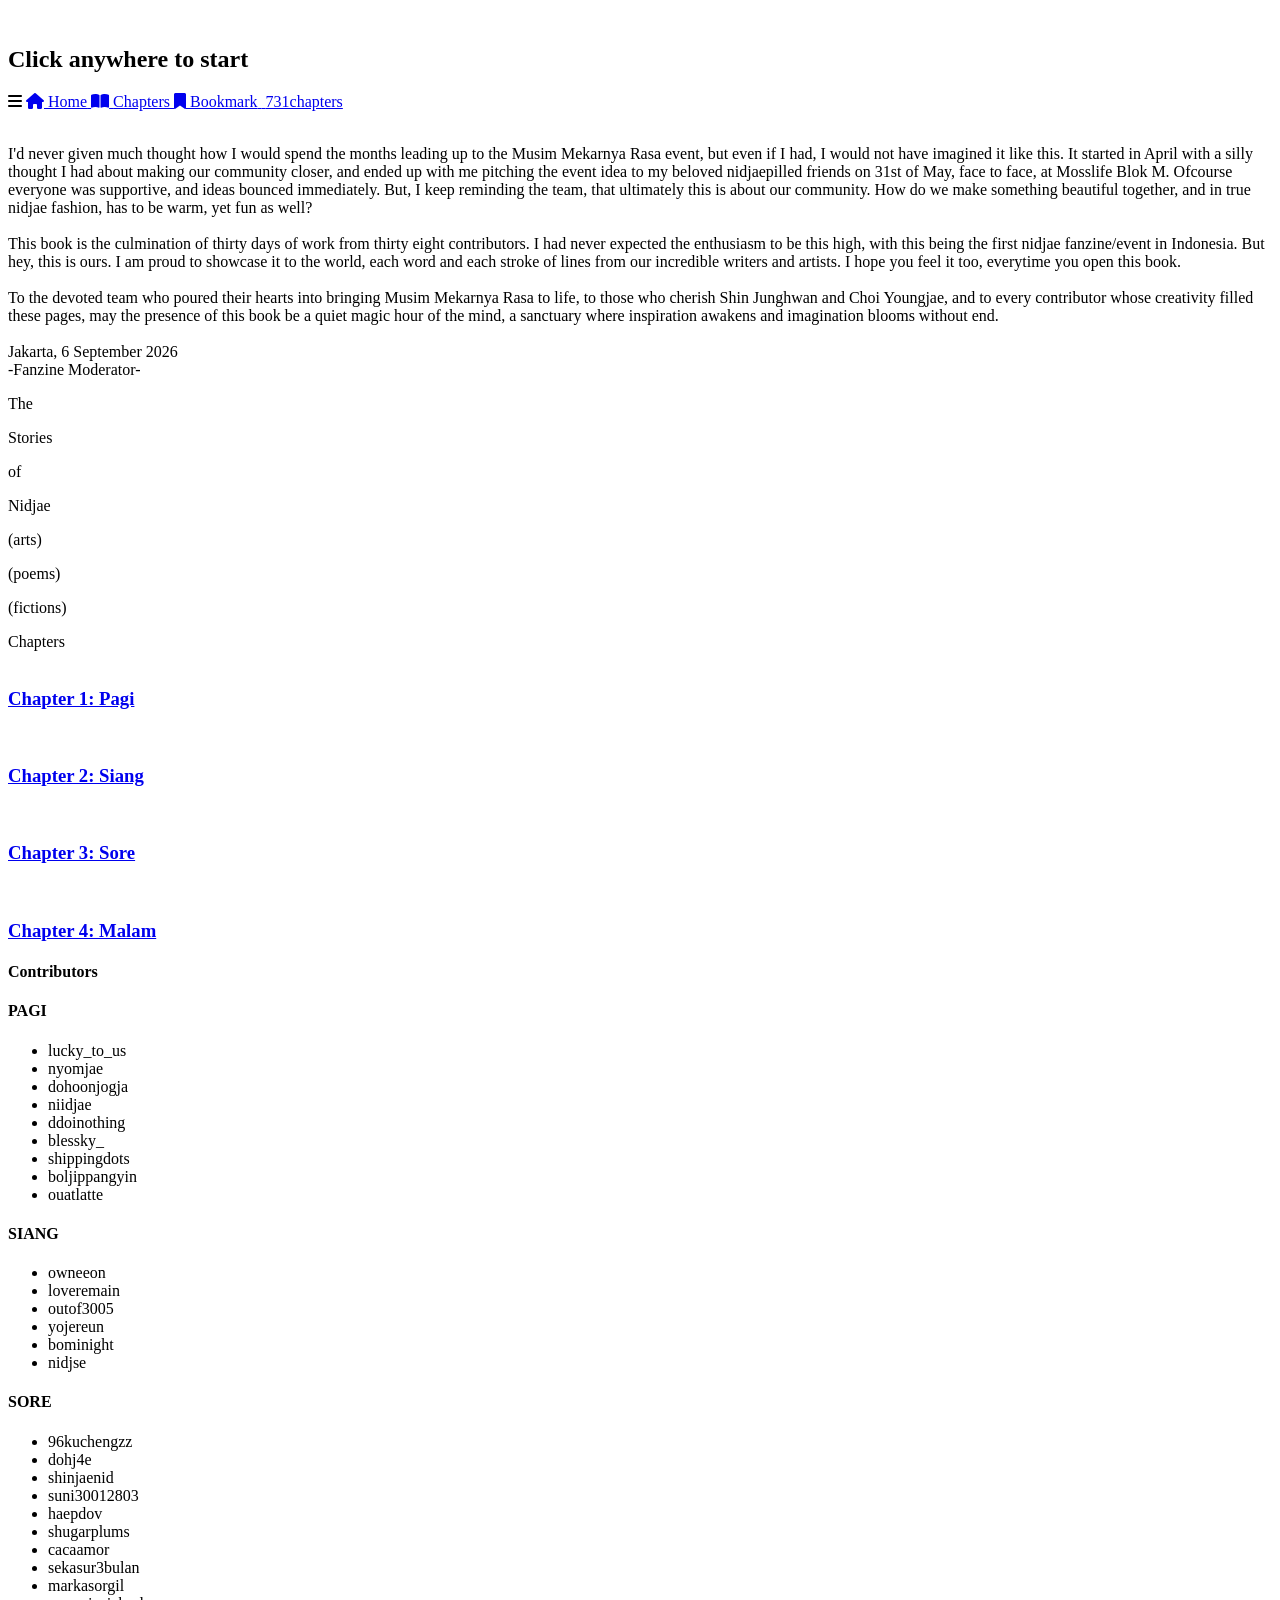
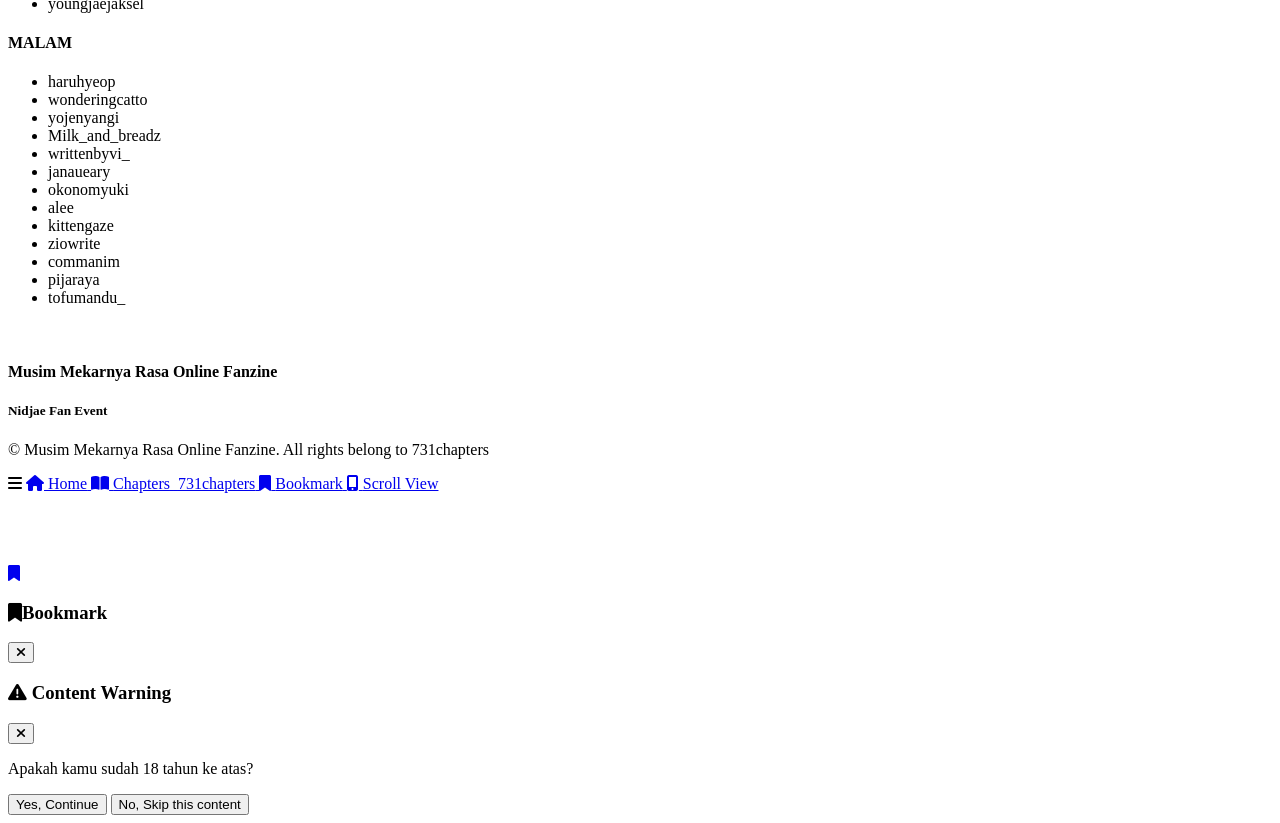
==== commit d01a4bf3: "Update index.html" ====
--- a/index.html
+++ b/index.html
@@ -1,4867 +1,328 @@
-<html lang="id">
+<!DOCTYPE html>
+<html lang="en">
 
 <head>
     <meta charset="UTF-8">
     <meta name="viewport" content="width=device-width, initial-scale=1.0">
-    <title>731chapters site</title>
-    <link rel="icon" href="MMR-LOGO.png" />
+    <title>Musim Mekarnya Rasa Fanzine</title>
+    <link rel="stylesheet" href="style.css">
+    <link rel="icon" href="assets/MMR-LOGO.png" />
     <link rel="preconnect" href="https://fonts.googleapis.com">
     <link rel="preconnect" href="https://fonts.gstatic.com" crossorigin>
-    <link href="https://fonts.googleapis.com/css2?family=Chonburi&display=swap" rel="stylesheet">
-    <link
-        href="https://fonts.googleapis.com/css2?family=Cormorant+Garamond:ital,wght@0,300;0,400;0,500;0,700;1,300;1,400;1,500&family=EB+Garamond:ital,wght@0,400;1,400&family=DM+Sans:wght@300;400&display=swap"
+    <link href="https://fonts.googleapis.com/css2?family=Instrument+Serif:ital@0;1&family=Jersey+15&display=swap"
         rel="stylesheet">
-    <link rel="stylesheet" href="styles.css">
     <script src="https://cdn.tailwindcss.com"></script>
     <link rel="stylesheet" href="https://cdnjs.cloudflare.com/ajax/libs/font-awesome/6.4.0/css/all.min.css">
-    <script src="photobooth/frameData.js"></script>
+    <script src="https://kit.fontawesome.com/YOUR_KIT_CODE.js" crossorigin="anonymous"></script>
     <!-- 
         © 731chapters
         Developer: tofumandu_
     -->
-
 </head>
-<style>
-    :root {
-        --warm-white: #FDFAF4;
-        --isabeline: #f1c8cb;
-        --parchment: #f6b0bb;
-        --brown: #8f5a63;
-        --brown-mid: #b06a73;
-        --brown-light: #d8a8ad;
-        --sage: #9fac90;
-        --sage-light: #818a6d;
-        --sage-bg: #E8EBDC;
-        --mauve: #ecb3bc;
-        --mauve-light: #f6c9cf;
-        --mauve-bg: #fff0f2;
-        --text: #3A2C20;
-        --muted: #a17379;
-
-        --isabeline-ch: #F2ECD8;
-        --parchment-ch: #E8DFCA;
-        --brown-ch: #4A3728;
-        --brown-mid-ch: #7A5C48;
-        --brown-light-ch: #B09080;
-        --sage-ch: #7A8560;
-        --sage-light-ch: #A8B894;
-        --sage-bg-ch: #E8EBDC;
-        --mauve-ch: #C28B96;
-        --mauve-light-ch: #E8C4CC;
-        --mauve-bg-ch: #FAEFF1;
-        --text-ch-: #3A2C20;
-        --muted-ch: #9A8070;
-    }
-
-    *,
-    *::before,
-    *::after {
-        box-sizing: border-box;
-        margin: 0;
-        padding: 0;
-    }
-
-    html,
-    body {
-        width: 100%;
-        max-width: 100%;
-        overflow-x: clip;
-        padding-top: 20px;
-        color: var(--text);
-        background: url('https://media3.giphy.com/media/v1.Y2lkPTc5MGI3NjExejgxanU3M2Z4NHU4a2ZjeWJoMzRzODFkb2FzanhiZTFlaGhkY3Q3MSZlcD12MV9pbnRlcm5hbF9naWZfYnlfaWQmY3Q9cw/xThtawJ5higNRr1pq8/giphy.gif') center/cover no-repeat fixed,
-            linear-gradient(180deg, var(--isabeline) 0%, var(--warm-white) 48%, var(--warm-white) 75%);
-
-        font-family: 'EB Garamond', serif;
-        font-size: 16px;
-        line-height: 1.8;
-    }
-
-    /* ── NAVBAR ── */
-    .site-nav {
-        position: fixed;
-        top: 0;
-        left: 0;
-        right: 0;
-        z-index: 1000;
-        width: 100%;
-        max-width: 100%;
-        display: flex;
-        align-items: center;
-        justify-content: space-between;
-        padding: 10px 24px;
-        background: rgba(253, 250, 244, 0.92);
-        backdrop-filter: blur(8px);
-        border-bottom: 1px solid var(--parchment);
-        box-sizing: border-box;
-    }
-
-    .nav-brand {
-        display: inline-block;
-        margin-left: 10px;
-    }
-
-    .nav-brand img {
-        display: block;
-        width: auto;
-        height: 40px;
-        object-fit: contain;
-    }
-
-    .nav-toggle {
-        display: none;
-        border: 1px solid var(--parchment);
-        background: var(--warm-white);
-        color: var(--brown);
-        font-family: 'DM Sans', sans-serif;
-        font-size: 11px;
-        letter-spacing: 0.18em;
-        text-transform: uppercase;
-        padding: 10px 14px;
-        border-radius: 6px;
-        cursor: pointer;
-    }
-
-    .nav-toggle:hover,
-    .nav-toggle:focus-visible {
-        border-color: var(--brown);
-        outline: none;
-    }
-
-    .nav-links {
-        display: flex;
-        align-items: center;
-        gap: 18px;
-        flex-wrap: wrap;
-    }
-
-    .nav-links a {
-        font-family: 'DM Sans', sans-serif;
-        font-size: 11px;
-        letter-spacing: 0.18em;
-        text-transform: uppercase;
-        text-decoration: none;
-        color: var(--brown-mid);
-        position: relative;
-        padding-bottom: 6px;
-        display: inline-block;
-        transition: color 0.3s ease;
-    }
-
-    .nav-links a:hover {
-        color: var(--mauve-dark);
-    }
-
-    .nav-links>a::after,
-    .nav-dropdown>a::after {
-        content: '';
-        position: absolute;
-        bottom: 0;
-        left: 0;
-        width: 100%;
-        height: 2px;
-        background-color: var(--brown);
-        transform: scaleX(0);
-        transform-origin: bottom right;
-        transition: transform 0.3s ease;
-    }
-
-    .nav-links>a.active::after,
-    .nav-dropdown>a.active::after {
-        transform: scaleX(1);
-        transform-origin: bottom left;
-    }
-
-    .nav-links>a.active,
-    .nav-dropdown>a.active {
-        color: var(--brown) !important;
-    }
-
-    .nav-dropdown {
-        position: relative;
-    }
-
-    .nav-dropdown>a {
-        display: inline-flex;
-        align-items: center;
-        gap: 4px;
-    }
-
-    .nav-dropdown>a::before {
-        content: '▶';
-        font-size: 9px;
-        order: 2;
-        transition: transform 0.3s ease;
-    }
-
-    .nav-dropdown.open>a::before,
-    .nav-dropdown:hover>a::before {
-        transform: rotate(90deg);
-    }
-
-    .nav-dropdown-menu {
-        position: absolute;
-        top: calc(100% + 10px);
-        left: 0;
-        min-width: 280px;
-        background: var(--warm-white);
-        border: 1px solid var(--parchment);
-        border-radius: 6px;
-        padding: 12px 0;
-        box-shadow: 0 10px 24px rgba(74, 55, 40, 0.08);
-        display: none;
-    }
-
-    .nav-dropdown.open .nav-dropdown-menu,
-    .nav-dropdown:hover .nav-dropdown-menu,
-    .nav-dropdown:focus-within .nav-dropdown-menu {
-        display: block;
-    }
-
-    .nav-dropdown-group {
-        padding: 0 0 8px;
-        position: relative;
-    }
-
-    .nav-dropdown-group a:hover,
-    .nav-dropdown-menu a:hover {
-        color: var(--mauve-dark);
-        border-left-color: var(--brown);
-        padding-left: 20px;
-    }
-
-    /* SUBMENU */
-    .nav-submenu-title,
-    .nav-coming-soon {
-        display: block;
-        padding: 8px 18px;
-    }
-
-    .nav-submenu-title {
-        position: relative;
-        padding-right: 28px;
-        display: inline-flex;
-        align-items: center;
-        gap: 4px;
-    }
-
-    .nav-submenu-title::after {
-        content: '▶';
-        position: absolute;
-        right: 12px;
-        font-size: 9px;
-        transition: transform 0.2s ease;
-    }
-
-    .nav-submenu {
-        display: none;
-        opacity: 0;
-        max-height: 0;
-        overflow: hidden;
-        position: static;
-        top: auto;
-        left: auto;
-        min-width: 100%;
-        width: 100%;
-        background: var(--warm-white);
-        border: none;
-        border-radius: 0 0 4px 4px;
-        padding: 0;
-        box-shadow: none;
-        flex-direction: column;
-        gap: 0;
-        z-index: auto;
-        transform: translateY(-6px);
-        transition: opacity 0.22s ease, max-height 0.28s ease, transform 0.22s ease;
-    }
-
-    .nav-submenu a {
-        font-size: 10px;
-        letter-spacing: 0.12em;
-        text-transform: none;
-        padding: 10px 18px;
-        display: block;
-        transition: all 0.2s ease;
-        color: var(--brown-mid);
-        border-bottom: 1px solid rgba(74, 55, 40, 0.08);
-        background: var(--warm-white);
-    }
-
-    .nav-submenu a::after {
-        display: none !important;
-    }
-
-    .nav-submenu a:hover {
-        color: var(--mauve-dark);
-        border-left-color: var(--brown);
-        padding-left: 20px;
-    }
-
-    .nav-dropdown-group:hover .nav-submenu,
-    .nav-dropdown-group.open .nav-submenu {
-        display: flex;
-        opacity: 1;
-        max-height: 220px;
-        transform: translateY(0);
-    }
-
-    .nav-dropdown-group:hover .nav-submenu-title::after,
-    .nav-dropdown-group.open .nav-submenu-title::after {
-        transform: rotate(90deg);
-    }
-
-    .nav-twitter {
-        display: center;
-        background: var(--brown);
-        padding: 6px 12px;
-        border-radius: 4px;
-        transition: color 0.3s ease;
-    }
-
-    .nav-twitter p {
-        color: var(--warm-white);
-        font-size: 11px;
-        letter-spacing: 0.18em;
-        text-transform: uppercase;
-        text-decoration: none;
-        position: relative;
-        transition: color 0.3s ease;
-    }
-
-    .nav-twitter:hover,
-    .nav-twitter:focus,
-    .nav-twitter p:hover,
-    .nav-twitter p:focus {
-        filter: brightness(1.2);
-    }
-
-    /* ── PAGE ── */
-    .page {
-        width: 100%;
-        max-width: 100%;
-        padding: 0;
-        text-align: justify;
-    }
-
-    .page.hidden {
-        display: none;
-    }
-
-    /* ── 731 CHAPTERS ── */
-    .about-731chapters {
-        text-align: center;
-        padding: 70px 20px 48px;
-        margin-bottom: 64px;
-        background: linear-gradient(180deg, var(--isabeline) 0%, var(--isabeline) 38%, transparent 75%);
-    }
-
-    .about-731chapters-divider {
-        margin-top: 32px;
-        text-align: center;
-    }
-
-    .about-731chapters-divider a {
-        font-family: 'DM Sans', sans-serif;
-        font-size: 12px;
-        font-weight: 400;
-        letter-spacing: 0.1em;
-        color: var(--sage);
-        text-decoration: underline;
-        text-underline-offset: 3px;
-    }
-
-    .about-731chapters-divider a:hover,
-    .masthead-divider a:hover {
-        color: var(--brown);
-    }
-
-    .about-731chapters-eyebrow {
-        font-family: 'DM Sans', sans-serif;
-        font-size: 20px;
-        font-weight: 500;
-        letter-spacing: 0.24em;
-        text-transform: uppercase;
-        color: var(--muted);
-        margin-bottom: 20px;
-    }
-
-    .about-731chapters-logo-wrap {
-        padding: 8px 20px 8px;
-        margin: 0 auto 4px;
-        max-width: 400px;
-    }
-
-    .about-731chapters-logo {
-        max-width: 100%;
-        width: 200px;
-        height: auto;
-        display: block;
-        margin: 0 auto;
-    }
-
-    .about-731chapters-sub {
-        font-family: 'DM Sans', sans-serif;
-        font-size: 10px;
-        font-weight: 300;
-        letter-spacing: 0.22em;
-        text-transform: uppercase;
-        color: var(--sage);
-        margin-bottom: 24px;
-    }
-
-    #about-731chapters-content {
-        text-align: center;
-    }
-
-    .about-731chapters .section {
-        max-width: 480px;
-        margin: 24px auto 20px;
-        text-align: justify;
-    }
-
-    .promoted-content,
-    #cafe .promoted-content {
-        position: relative;
-        z-index: 200;
-        width: 100%;
-        max-width: 350px;
-        margin-inline: auto;
-        background: var(--warm-white);
-        border: 1px solid var(--parchment);
-        border-radius: 6px;
-        margin-bottom: 20px;
-        padding: 20px 24px;
-        box-shadow: 0 8px 32px rgba(74, 55, 40, 0.14);
-    }
-
-    .apply-text,
-    #cafe .apply-text,
-    .rsvp-countdown,
-    #cafe .rsvp-countdown {
-        font-family: 'DM Sans', sans-serif;
-        font-size: 18px;
-        font-weight: 800;
-        letter-spacing: 0.01em;
-        line-height: 1.1;
-        text-transform: uppercase;
-        color: var(--brown-mid);
-        display: inline-block;
-    }
-
-    .fanzine-doc,
-    .btn-row a,
-    .cta-btn {
-        display: inline-block;
-        font-family: 'DM Sans', sans-serif;
-        font-size: 12px;
-        font-weight: 400;
-        letter-spacing: 0.14em;
-        text-transform: uppercase;
-        color: var(--warm-white);
-        padding: 11px 28px;
-        border-radius: 2px;
-        text-decoration: none;
-        transition: background 0.2s;
-    }
-
-    .fanzine-doc {
-        width: 100%;
-        margin-bottom: 12px;
-        background: var(--brown-mid);
-    }
-
-    .fanzine-doc a {
-        color: var(--warm-white);
-        text-decoration: none;
-    }
-
-    .divider {
-        margin-top: 6px;
-        flex: 1;
-        height: 1px;
-        background: var(--brown-light);
-    }
-
-    .btn-row,
-    #cafe .btn-row {
-        margin: 6px;
-        padding: 10px 0 0;
-        display: grid;
-        grid-template-columns: 1fr 1fr;
-        align-items: center;
-        gap: 8px;
-    }
-
-    .single-btn,
-    #cafe .single-btn {
-        grid-template-columns: 1fr;
-    }
-
-    .btn-writer {
-        background: var(--sage);
-    }
-
-    .btn-artist {
-        background: var(--brown-light);
-    }
-
-    .fanzine-doc:hover,
-    .btn-writer:hover,
-    .btn-artist:hover,
-    .fab-apply-btn:hover {
-        filter: brightness(0.9);
-    }
-
-    .apply-subtext {
-        font-family: 'DM Sans', sans-serif;
-        font-size: 10px;
-        font-weight: 500;
-        letter-spacing: 0.12em;
-        text-transform: uppercase;
-        color: var(--muted);
-        margin-top: 10px;
-    }
-
-    .about-731chapters-meta,
-    .mast-meta,
-    .cta-deadline,
-    .fab-deadline {
-        font-family: 'DM Sans', sans-serif;
-        font-size: 11px;
-        font-weight: 300;
-        letter-spacing: 0.04em;
-    }
-
-    .about-731chapters-meta {
-        color: var(--muted);
-    }
-
-    .mast-meta,
-    .cta-deadline {
-        color: var(--muted-ch);
-    }
-
-    .fab-deadline {
-        color: var(--muted);
-        margin-bottom: 16px;
-    }
-
-    .cta-deadline strong,
-    .fab-deadline strong {
-        color: var(--brown-mid-ch);
-        font-weight: 500;
-    }
-
-    /* ── MASTHEAD ── */
-    .masthead {
-        text-align: center;
-        padding: 70px 20px 48px;
-        margin-bottom: 64px;
-        margin-left: -40px;
-        margin-right: -40px;
-        background: linear-gradient(180deg, var(--isabeline-ch) 0%, var(--mauve-bg) 38%, transparent 75%);
-    }
-
-    .fanzine-docs-content {
-        max-width: 680px;
-        margin: 0 auto;
-        padding: 0 40px 100px;
-    }
-
-    .masthead-divider {
-        margin-top: 32px;
-        text-align: center;
-    }
-
-    .masthead-divider a {
-        font-family: 'DM Sans', sans-serif;
-        font-size: 12px;
-        font-weight: 400;
-        letter-spacing: 0.1em;
-        color: var(--sage-ch);
-        text-decoration: underline;
-        text-underline-offset: 3px;
-    }
-
-    .mast-eyebrow {
-        font-family: 'DM Sans', sans-serif;
-        font-size: 12px;
-        font-weight: 200;
-        letter-spacing: 0.24em;
-        text-transform: uppercase;
-        color: var(--muted-ch);
-        margin-bottom: 20px;
-    }
-
-    .mast-logo-wrap {
-        max-width: min(92vw, 700px);
-        margin: 0 auto;
-    }
-
-    .mast-logo {
-        display: block;
-        width: 100%;
-        max-width: 700px;
-        height: auto;
-        margin: 0 auto;
-    }
-
-    .mast-sub {
-        font-family: 'DM Sans', sans-serif;
-        font-size: 10px;
-        font-weight: 300;
-        letter-spacing: 0.22em;
-        text-transform: uppercase;
-        color: var(--sage-ch);
-        margin-bottom: 24px;
-    }
-
-    .mast-tagline,
-    .about-lede,
-    .ch-desc,
-    .role-t,
-    .cta-text {
-        font-family: 'Cormorant Garamond', serif;
-        font-style: italic;
-    }
-
-    .mast-tagline {
-        font-size: 22px;
-        font-weight: 300;
-        color: var(--brown-mid-ch);
-        line-height: 1.6;
-        max-width: 460px;
-        margin: 24px auto 20px;
-    }
-
-    /* ── SECTION ── */
-    .section {
-        margin-bottom: 60px;
-    }
-
-    .twitter-tweet {
-        align-self: center;
-        justify-self: center;
-    }
-
-    .sec-head {
-        display: flex;
-        align-items: center;
-        gap: 14px;
-        margin-bottom: 24px;
-    }
-
-    .sec-title {
-        font-family: 'DM Sans', sans-serif;
-        font-size: 10px;
-        font-weight: 400;
-        letter-spacing: 0.26em;
-        text-transform: uppercase;
-        color: var(--sage-ch);
-        flex-shrink: 0;
-    }
-
-    .sec-rule,
-    .sec-rule-left {
-        flex: 1;
-        height: 1px;
-    }
-
-    .sec-rule {
-        background: linear-gradient(to right, var(--sage-light-ch), transparent);
-    }
-
-    .sec-rule-left {
-        background: linear-gradient(to left, var(--sage-light-ch), transparent);
-    }
-
-    /* ── ABOUT ── */
-    .about-lede {
-        font-size: 19px;
-        font-weight: 300;
-        color: var(--mauve-ch);
-        margin-bottom: 20px;
-        line-height: 1.55;
-    }
-
-    .about-body {
-        font-size: 16px;
-        line-height: 1.9;
-        color: var(--text-ch-);
-        margin-bottom: 14px;
-        max-width: 660px;
-    }
-
-    .about-body strong {
-        color: var(--brown-ch);
-        font-weight: 500;
-    }
-
-    .about-disclaimer {
-        font-family: 'DM Sans', sans-serif;
-        font-size: 11px;
-        font-weight: 300;
-        color: var(--muted-ch);
-        font-style: italic;
-        margin-top: 20px;
-        padding: 12px 16px;
-        border-left: 3px solid var(--sage-light-ch);
-        background: var(--sage-bg-ch);
-        border-radius: 0 2px 2px 0;
-    }
-
-    /* ── SCHEDULE ── */
-    .sched-table {
-        width: 100%;
-        border-collapse: collapse;
-    }
-
-    .sched-table tr {
-        border-bottom: 1px solid var(--parchment-ch);
-    }
-
-    .sched-table tr:last-child {
-        border-bottom: none;
-    }
-
-    .sched-table tr:hover td {
-        background: var(--isabeline-ch);
-    }
-
-    .sched-table td {
-        padding: 12px 6px;
-        vertical-align: middle;
-        font-family: 'DM Sans', sans-serif;
-    }
-
-    .sched-table td.s-event {
-        font-size: 14px;
-        font-weight: 400;
-        color: var(--text-ch-);
-        width: 65%;
-    }
-
-    .sched-table td.s-date {
-        font-size: 12px;
-        font-weight: 300;
-        color: var(--brown-mid-ch);
-        text-align: right;
-        white-space: nowrap;
-    }
-
-    .sched-table tr.s-key td.s-event {
-        color: var(--brown-ch);
-    }
-
-    .sched-table tr.s-checkin td.s-event {
-        color: var(--muted-ch);
-        font-size: 13px;
-    }
-
-    .sched-table tr.s-checkin td.s-date {
-        color: var(--brown-light-ch);
-    }
-
-    .sched-table tr.s-final td.s-event {
-        font-weight: 700;
-        color: var(--brown-ch);
-    }
-
-    .sched-table tr.s-final td {
-        background: var(--mauve-bg-ch);
-    }
-
-    .sched-table tr.s-final td.s-date {
-        color: var(--mauve-ch);
-        font-weight: 400;
-    }
-
-    /* ── SPECS ── */
-    .specs-row {
-        display: flex;
-        border-radius: 4px;
-        overflow: hidden;
-        gap: 8px;
-    }
-
-    .spec-item {
-        flex: 1;
-        padding: 18px 16px;
-        text-align: center;
-        border-radius: 3px;
-    }
-
-    .spec-item:nth-child(1) {
-        background: var(--sage-bg-ch);
-        border: 1px solid var(--sage-light-ch);
-    }
-
-    .spec-item:nth-child(2),
-    .spec-item:nth-child(4) {
-        background: var(--isabeline-ch);
-        border: 1px solid var(--parchment-ch);
-    }
-
-    .spec-item:nth-child(3) {
-        background: var(--mauve-bg-ch);
-        border: 1px solid var(--mauve-light-ch);
-    }
-
-    .spec-lbl {
-        font-family: 'DM Sans', sans-serif;
-        font-size: 9px;
-        font-weight: 400;
-        letter-spacing: 0.2em;
-        text-transform: uppercase;
-        color: var(--muted-ch);
-        margin-bottom: 6px;
-    }
-
-    .spec-val {
-        font-family: 'Cormorant Garamond', serif;
-        font-size: 22px;
-        font-weight: 400;
-        color: var(--brown-ch);
-        font-style: italic;
-    }
-
-    /* ── CHAPTERS ── */
-    .ch-list {
-        display: grid;
-        gap: 8px;
-    }
-
-    .ch-card {
-        border-radius: 3px;
-        overflow: hidden;
-        transition: box-shadow 0.2s;
-    }
-
-    .ch-card:nth-child(1) {
-        border: 1.5px solid var(--sage-light-ch);
-    }
-
-    .ch-card:nth-child(2) {
-        border: 1.5px solid var(--mauve-light-ch);
-    }
-
-    .ch-card:nth-child(3) {
-        border: 1.5px solid var(--parchment-ch);
-    }
-
-    .ch-card:nth-child(4) {
-        border: 1.5px solid var(--brown-light-ch);
-    }
-
-    .ch-head {
-        display: flex;
-        align-items: flex-start;
-        gap: 16px;
-        padding: 16px 22px;
-        cursor: pointer;
-        user-select: none;
-        transition: background 0.15s;
-    }
-
-    .ch-card:nth-child(1) .ch-head {
-        background: var(--sage-bg-ch);
-    }
-
-    .ch-card:nth-child(2) .ch-head {
-        background: var(--mauve-bg-ch);
-    }
-
-    .ch-card:nth-child(3) .ch-head {
-        background: var(--isabeline-ch);
-    }
-
-    .ch-card:nth-child(4) .ch-head {
-        background: #F5EFE8;
-    }
-
-    .ch-head:hover {
-        filter: brightness(0.97);
-    }
-
-    .ch-num {
-        font-family: 'DM Sans', sans-serif;
-        font-size: 9px;
-        font-weight: 300;
-        letter-spacing: 0.18em;
-        text-transform: uppercase;
-        color: var(--muted-ch);
-        padding-top: 6px;
-        flex-shrink: 0;
-        width: 64px;
-    }
-
-    .ch-label {
-        flex: 1;
-    }
-
-    .ch-name {
-        font-family: 'Cormorant Garamond', serif;
-        font-size: 26px;
-        font-weight: 400;
-        font-style: italic;
-        color: var(--brown-ch);
-        line-height: 1.15;
-    }
-
-    .ch-subtitle {
-        font-family: 'Cormorant Garamond', serif;
-        font-size: 15px;
-        font-weight: 400;
-        font-style: italic;
-        color: var(--brown-mid-ch);
-        margin-top: 4px;
-        line-height: 1.4;
-    }
-
-    .ch-tog,
-    .faq-tog {
-        font-family: 'Cormorant Garamond', serif;
-        color: var(--brown-light-ch);
-        flex-shrink: 0;
-    }
-
-    .ch-tog {
-        font-size: 18px;
-        padding-top: 4px;
-        font-weight: 300;
-    }
-
-    .faq-tog {
-        font-size: 16px;
-        padding-top: 2px;
-    }
-
-    .ch-body {
-        max-height: 0;
-        overflow: hidden;
-        transition: max-height 0.4s ease, padding 0.3s ease;
-        padding: 0 22px;
-        background: var(--warm-white);
-    }
-
-    .ch-body.open {
-        max-height: 1400px;
-        padding: 20px 22px 24px;
-        border-top: 1px dashed var(--parchment-ch);
-    }
-
-    .ch-desc {
-        font-size: 17px;
-        font-weight: 300;
-        color: var(--brown-mid-ch);
-        line-height: 1.7;
-        margin-bottom: 16px;
-        max-width: 560px;
-    }
-
-    .tone-row {
-        display: flex;
-        align-items: center;
-        gap: 8px;
-        margin-bottom: 14px;
-        flex-wrap: wrap;
-    }
-
-    .tone-lbl,
-    .prompts-lbl {
-        font-family: 'DM Sans', sans-serif;
-        font-size: 9px;
-        font-weight: 400;
-        letter-spacing: 0.18em;
-        text-transform: uppercase;
-        color: var(--muted-ch);
-    }
-
-    .prompts-lbl {
-        margin-bottom: 8px;
-    }
-
-    .tone-tag {
-        font-family: 'DM Sans', sans-serif;
-        font-size: 10px;
-        font-weight: 300;
-        padding: 3px 11px;
-        border-radius: 20px;
-        color: var(--brown-mid-ch);
-    }
-
-    .ch-card:nth-child(1) .tone-tag {
-        background: var(--sage-bg-ch);
-        border: 1px solid var(--sage-light-ch);
-        color: var(--sage-ch);
-    }
-
-    .ch-card:nth-child(2) .tone-tag {
-        background: var(--mauve-bg-ch);
-        border: 1px solid var(--mauve-light-ch);
-        color: var(--mauve-ch);
-    }
-
-    .ch-card:nth-child(3) .tone-tag {
-        background: var(--isabeline-ch);
-        border: 1px solid var(--parchment-ch);
-    }
-
-    .ch-card:nth-child(4) .tone-tag {
-        background: #F5EFE8;
-        border: 1px solid var(--brown-light-ch);
-        color: var(--brown-mid-ch);
-    }
-
-    .prompts,
-    .rlist,
-    .glist,
-    .clist {
-        list-style: none;
-        display: grid;
-    }
-
-    .glist i {
-        color: var(--text);
-    }
-
-    .prompts {
-        gap: 6px;
-    }
-
-    .rlist {
-        gap: 5px;
-    }
-
-    .glist,
-    .clist {
-        gap: 8px;
-    }
-
-    .prompts li,
-    .rlist li,
-    .glist li,
-    .clist li {
-        position: relative;
-    }
-
-    .prompts li,
-    .rlist li,
-    .glist li {
-        padding-left: 18px;
-    }
-
-    .clist li {
-        padding-left: 18px;
-        line-height: 1.75;
-        font-family: 'EB Garamond', serif;
-        font-size: 15.5px;
-        color: var(--text-ch-);
-    }
-
-    .prompts li {
-        font-family: 'EB Garamond', serif;
-        font-size: 15.5px;
-        color: var(--brown-mid-ch);
-        line-height: 1.65;
-    }
-
-    .rlist li {
-        font-family: 'EB Garamond', serif;
-        font-size: 15px;
-        color: var(--brown-mid-ch);
-        padding-left: 16px;
-    }
-
-    .glist li {
-        font-family: 'EB Garamond', serif;
-        font-size: 15.5px;
-        color: var(--text-ch-);
-        line-height: 1.75;
-    }
-
-    .prompts li::before,
-    .rlist li::before,
-    .glist li::before {
-        content: '—';
-        position: absolute;
-        left: 0;
-        color: var(--sage-light-ch);
-        font-size: 12px;
-    }
-
-    .glist li::before {
-        top: 2px;
-    }
-
-    .clist li::before {
-        content: '✦';
-        position: absolute;
-        left: 0;
-        color: var(--mauve);
-        font-size: 9px;
-        top: 5px;
-    }
-
-    /* ── ROLES ── */
-    .roles-grid {
-        display: grid;
-        grid-template-columns: 1fr 1fr;
-        gap: 14px;
-    }
-
-    .role-card {
-        border-radius: 3px;
-        padding: 20px 24px;
-    }
-
-    .role-card:nth-child(1) {
-        background: var(--sage-bg);
-        border: 1px solid var(--sage-light-ch);
-    }
-
-    .role-card:nth-child(2) {
-        background: var(--mauve-bg-ch);
-        border: 1px solid var(--mauve-light-ch);
-    }
-
-    .role-t {
-        font-size: 21px;
-        font-weight: 300;
-        color: var(--brown-ch);
-        margin-bottom: 10px;
-    }
-
-    /* ── GUIDELINES ── */
-    .gl-block {
-        margin-bottom: 28px;
-    }
-
-    .gl-sub {
-        font-family: 'DM Sans', sans-serif;
-        font-size: 10px;
-        font-weight: 400;
-        letter-spacing: 0.2em;
-        text-transform: uppercase;
-        color: var(--warm-white);
-        margin-bottom: 10px;
-        background: var(--brown-mid-ch);
-        display: inline-block;
-        padding: 3px 10px;
-        border-radius: 2px;
-    }
-
-    .notice {
-        border: 1px solid var(--mauve-light-ch);
-        border-left: 3px solid var(--mauve-ch);
-        border-radius: 0 3px 3px 0;
-        padding: 14px 20px;
-        margin: 14px 0;
-        background: var(--mauve-bg-ch);
-    }
-
-    .notice p {
-        font-family: 'DM Sans', sans-serif;
-        font-size: 13px;
-        font-weight: 400;
-        color: var(--brown-ch);
-        line-height: 1.75;
-    }
-
-    /* ── COMPENSATION ── */
-    .comp-card {
-        border-radius: 3px;
-        padding: 26px 30px;
-        background: var(--isabeline-ch);
-        border: 1px solid var(--parchment-ch);
-        border-top: 3px solid var(--sage-light-ch);
-    }
-
-    .clist {
-        margin: 14px 0 18px;
-    }
-
-    /* ── BOTANICAL DIVIDER ── */
-    .botanical-divider {
-        text-align: center;
-        color: var(--sage-light-ch);
-        font-size: 18px;
-        letter-spacing: 0.2em;
-        margin: 52px 0;
-        opacity: 0.8;
-    }
-
-    /* ── FOOTER ── */
-    .footer {
-        margin-top: 40px;
-        padding: 16px 0 80px;
-        border-top: 1px solid var(--brown-light-ch);
-        width: 90%;
-        margin-left: auto;
-        margin-right: auto;
-        text-align: center;
-        display: flex;
-        align-items: center;
-        justify-content: center;
-    }
-
-    .footer-title,
-    .footer-title a {
-        font-family: 'Cormorant Garamond', serif;
-        font-size: 13px;
-        font-weight: 300;
-        font-style: italic;
-        color: var(--muted-ch);
-        letter-spacing: 0.12em;
-    }
-
-    .footer-title a {
-        font-size: 15px;
-        text-decoration: none;
-    }
-
-    .footer-title a:hover {
-        filter: brightness(0.9);
-        text-shadow: 0 0 10px var(--brown-mid-ch);
-    }
-
-    /* ── CTA ── */
-    .cta-block {
-        text-align: center;
-        padding: 32px 20px;
-        background: var(--isabeline-ch);
-        border: 1px solid var(--parchment-ch);
-        border-radius: 4px;
-        margin-bottom: 44px;
-    }
-
-    .cta-deadline {
-        margin-top: 16px;
-    }
-
-    .cta-text {
-        font-size: 18px;
-        font-weight: 300;
-        color: var(--brown-mid-ch);
-        margin-bottom: 16px;
-    }
-
-    .cta-btn:hover {
-        background: var(--brown-ch);
-    }
-
-    .cta-btn-row {
-        display: flex;
-        gap: 12px;
-        justify-content: center;
-        flex-wrap: wrap;
-    }
-
-    .cta-btn-writer {
-        background: var(--sage-ch);
-    }
-
-    .cta-btn-writer:hover {
-        background: var(--sage-light-ch);
-    }
-
-    .cta-btn-artist {
-        background: var(--mauve-ch);
-    }
-
-    .cta-btn-artist:hover {
-        background: var(--parchment-ch);
-    }
-
-    /* ── FLOATING APPLY BUTTON ── */
-    .fab {
-        position: fixed;
-        bottom: 28px;
-        right: 28px;
-        z-index: 200;
-        transition: opacity 0.25s ease, transform 0.25s ease, visibility 0.25s ease;
-    }
-
-    .fab.fab-hidden {
-        opacity: 0;
-        transform: translateY(12px);
-        visibility: hidden;
-        pointer-events: none;
-    }
-
-    .fab-btn {
-        display: flex;
-        flex-direction: column;
-        align-items: center;
-        gap: 2px;
-        background: var(--brown);
-        color: var(--warm-white);
-        border: none;
-        border-radius: 4px;
-        padding: 10px 20px;
-        cursor: pointer;
-        box-shadow: 0 4px 16px rgba(74, 55, 40, 0.18);
-        transition: background 0.2s;
-        text-align: center;
-    }
-
-    .fab-btn:hover {
-        filter: brightness(1.2);
-    }
-
-    .fab-btn-main,
-    .fab-btn-sub,
-    .fab-apply-btn {
-        font-family: 'DM Sans', sans-serif;
-    }
-
-    .fab-btn-main {
-        font-size: 11px;
-        font-weight: 400;
-        letter-spacing: 0.14em;
-        text-transform: uppercase;
-        color: #ffffff;
-        line-height: 1.3;
-    }
-
-    .fab-btn-sub {
-        font-size: 10px;
-        font-weight: 500;
-        color: rgb(255, 253, 249);
-    }
-
-    .fab-card {
-        position: fixed;
-        bottom: 28px;
-        right: 28px;
-        z-index: 200;
-        background: var(--warm-white);
-        border: 1px solid var(--parchment);
-        border-radius: 6px;
-        padding: 20px;
-        width: 300px;
-        box-shadow: 0 8px 32px rgba(74, 55, 40, 0.14);
-        display: none;
-    }
-
-    .fab-card.open {
-        display: block;
-    }
-
-    .fab-card-header {
-        display: flex;
-        align-items: flex-start;
-        justify-content: space-between;
-        margin-bottom: 6px;
-    }
-
-    .fab-card-title {
-        font-family: 'Cormorant Garamond', serif;
-        font-style: italic;
-        font-size: 17px;
-        color: var(--brown);
-        line-height: 1.3;
-    }
-
-    .fab-close {
-        background: none;
-        border: none;
-        cursor: pointer;
-        font-size: 18px;
-        color: var(--muted);
-        line-height: 1;
-        padding: 0;
-        flex-shrink: 0;
-    }
-
-    .fab-close:hover {
-        color: var(--brown);
-    }
-
-    .fab-btns {
-        display: grid;
-        grid-template-columns: 1fr 1fr;
-        gap: 8px;
-    }
-
-    .fab-apply-btn {
-        display: block;
-        font-size: 10px;
-        font-weight: 400;
-        letter-spacing: 0.12em;
-        text-transform: uppercase;
-        color: #ffffff;
-        padding: 10px 8px;
-        border-radius: 2px;
-        text-decoration: none;
-        text-align: center;
-        transition: filter 0.15s;
-    }
-
-    .fab-writer {
-        background: var(--sage);
-    }
-
-    .fab-artist {
-        background: var(--brown-light);
-    }
-
-    /* ── FAQ ── */
-    .faq-list {
-        display: grid;
-        gap: 0;
-        border: 1px solid var(--parchment-ch);
-        border-radius: 3px;
-        overflow: hidden;
-    }
-
-    .faq-item {
-        border-bottom: 1px solid var(--parchment-ch);
-    }
-
-    .faq-item:last-child {
-        border-bottom: none;
-    }
-
-    .faq-q {
-        display: flex;
-        align-items: flex-start;
-        justify-content: space-between;
-        padding: 15px 20px;
-        cursor: pointer;
-        user-select: none;
-        background: var(--warm-white);
-        transition: background 0.15s;
-        font-family: 'EB Garamond', serif;
-        font-size: 16px;
-        color: var(--brown);
-        line-height: 1.5;
-    }
-
-    .faq-q:hover {
-        background: var(--isabeline-ch);
-    }
-
-    .faq-a {
-        max-height: 0;
-        overflow: hidden;
-        transition: max-height 0.35s ease, padding 0.3s ease;
-        padding: 0 20px;
-        background: var(--isabeline-ch);
-    }
-
-    .faq-a.open {
-        max-height: 600px;
-        padding: 14px 20px 18px;
-        border-top: 1px dashed var(--parchment-ch);
-    }
-
-    .faq-a p,
-    .faq-highlight p {
-        font-family: 'EB Garamond', serif;
-        font-size: 15.5px;
-        line-height: 1.8;
-        margin-bottom: 8px;
-    }
-
-    .faq-a p:last-child,
-    .faq-highlight p:last-child {
-        margin-bottom: 0;
-    }
-
-    .faq-a p {
-        color: var(--brown-mid-ch);
-    }
-
-    .faq-highlight p {
-        color: var(--brown-ch);
-    }
-
-    .faq-highlight {
-        background: var(--mauve-bg-ch);
-        border: 1px solid var(--mauve-light-ch);
-        border-left: 3px solid var(--mauve-ch);
-        border-radius: 0 3px 3px 0;
-        padding: 16px 20px;
-        margin-bottom: 24px;
-    }
-
-    .cafe-detail {
-        max-width: 680px;
-        margin: 0 auto;
-        padding: 0 40px 100px;
-    }
-
-    #cafe .masthead {
-        background: linear-gradient(180deg, var(--isabeline) 0%, var(--isabeline) 38%, transparent 75%);
-    }
-
-    #cafe .mast-logo-wrap {
-        max-width: min(80vw, 400px);
-
-    }
-
-    .cafe-detail {
-        max-width: 680px;
-        margin: 0 auto;
-        padding: 0 40px 100px;
-    }
-
-    #cafe .mast-eyebrow,
-    #cafe .mast-meta {
-        color: var(--muted);
-    }
-
-    #cafe .gl-sub {
-        background: var(--brown-mid);
-        color: var(--warm-white);
-    }
-
-    #cafe .glist li {
-        color: var(--text);
-    }
-
-    #cafe .glist li::before {
-        color: var(--sage-light);
-    }
-
-    #cafe .glist li a {
-        color: var(--text);
-    }
-
-    #cafe .notice {
-        border: 1px solid var(--mauve-light);
-        border-left: 3px solid var(--mauve);
-        background: var(--mauve-bg);
-    }
-
-    #cafe .notice p {
-        color: var(--brown);
-    }
-
-    #cafe .promoted-content {
-        text-align: center;
-    }
-
-    /* PHOTOBOOTHS */
-
-
-    .photobooth-page {
-        max-width: 72rem;
-        width: 100%;
-        margin: 0 auto;
-        padding: 1.5rem 1rem;
-        flex: 1;
-        display: grid;
-        grid-template-columns: 1fr;
-        gap: 2rem;
-        align-items: start;
-    }
-
-    .photobooth-page section {
-        grid-column: span 1 / span 1;
-        display: flex;
-        flex-direction: column;
-        gap: 1.25rem;
-    }
-
-    .card {
-        position: relative;
-        margin-top: 20px;
-        background-color: var(--warm-white);
-        padding: 1.25rem;
-        border: 1px solid var(--parchment);
-        box-shadow: 0 1px 2px rgba(0, 0, 0, 0.05);
-        display: flex;
-        flex-direction: column;
-        gap: 1rem;
-    }
-
-    .preview-area {
-        display: flex;
-        flex-direction: column;
-        gap: 0.75rem;
-        /* gap-3 = 12px */
-    }
-
-    .title-preview h2 {
-        text-transform: uppercase;
-        font-size: 1.125rem;
-        font-weight: 700;
-        color: var(--brown);
-        font-family: 'DM Sans', sans-serif;
-    }
-
-    .status {
-        display: flex;
-        align-items: center;
-        gap: 0.75rem;
-
-    }
-
-    #status-badge {
-        padding: 0.25rem 0.625rem;
-        background-color: var(--sage-bg);
-        color: var(--sage);
-        font-size: 0.75rem;
-        font-weight: 600;
-        font-family: 'DM Sans', sans-serif;
-    }
-
-
-
-    .shutter-bar {
-        position: sticky;
-        top: 72px;
-        display: grid;
-        grid-template-columns: auto minmax(120px, 1fr) auto;
-        width: 100%;
-        align-items: center;
-        gap: 16px;
-        background: rgba(253, 250, 244, 0.97);
-        backdrop-filter: blur(12px);
-        -webkit-backdrop-filter: blur(12px);
-        padding: 12px 16px;
-        border-bottom: 1px solid var(--parchment);
-        z-index: 25;
-        box-sizing: border-box;
-    }
-
-    .frame-layout-selector {
-        position: relative;
-        z-index: 3;
-        display: flex;
-        align-items: center;
-        justify-content: center;
-        gap: 0.75rem;
-        width: 100%;
-        min-width: 0;
-        margin: 0;
-        padding: 0;
-        border: none;
-        background: transparent;
-        border-radius: 0;
-        box-shadow: none;
-        pointer-events: auto;
-    }
-
-    .frame-layout-selector h1 {
-        display: flex;
-        align-items: center;
-        gap: 0.5rem;
-        font-family: 'DM Sans', sans-serif;
-        color: var(--brown);
-        font-size: clamp(0.62rem, 1.3vw, 0.75rem);
-        font-weight: 600;
-        text-transform: uppercase;
-        white-space: nowrap;
-        text-align: center;
-    }
-
-    .frame-layout-label {
-        opacity: 0.8;
-    }
-
-    .frame-nav-btn {
-        width: 38px;
-        height: 38px;
-        border-radius: 50%;
-        border: 1px solid rgba(122, 92, 72, 0.18);
-        background: rgba(253, 250, 244, 0.95);
-        color: var(--brown);
-        cursor: pointer;
-        display: inline-flex;
-        align-items: center;
-        justify-content: center;
-        transition: transform 0.2s ease, background-color 0.2s ease, box-shadow 0.2s ease;
-        pointer-events: auto;
-    }
-
-    .frame-nav-btn:hover {
-        background: var(--mauve-bg);
-    }
-
-    .timer-group {
-        display: flex;
-        align-items: center;
-        gap: 12px;
-        flex-shrink: 0;
-    }
-
-    .timer-group label {
-        display: flex;
-        align-items: center;
-        gap: 0.375rem;
-        font-size: 0.75rem;
-        font-weight: 600;
-        color: var(--brown);
-        font-family: 'DM Sans', sans-serif;
-    }
-
-    .timer-group label i {
-        color: var(--text);
-    }
-
-    .timer-select {
-        background-color: var(--mauve-bg);
-        border: 1px solid var(--mauve-light);
-        border-radius: 5px;
-        color: var(--text);
-        font-size: 0.75rem;
-        font-weight: 700;
-        padding: 0.375rem 0.625rem;
-        font-family: 'DM Sans', sans-serif;
-        outline: none;
-    }
-
-    #shutter-btn {
-        display: flex;
-        align-items: center;
-        gap: 0.5rem;
-        flex-wrap: wrap;
-        justify-content: flex-end;
-        flex-shrink: 0;
-    }
-
-    .retake-btn {
-        display: flex;
-        align-items: center;
-        gap: 0.375rem;
-        min-width: 0;
-        padding: 0.375rem 0.75rem;
-        border-radius: 10px;
-        background-color: var(--parchment);
-        color: var(--brown);
-        font-family: 'DM Sans', sans-serif;
-        font-size: 0.75rem;
-        font-weight: 500;
-        transition: all 0.2s ease;
-    }
-
-    .retake-btn:hover {
-        background-color: var(--mauve-light);
-    }
-
-    .action-btn {
-        display: flex;
-        align-items: center;
-        justify-content: center;
-        gap: 6px;
-        padding: 6px 12px;
-        min-width: 0;
-        border: none;
-        border-radius: 10px;
-        color: var(--brown);
-        font-family: 'DM Sans', sans-serif;
-        font-size: 12px;
-        font-weight: 700;
-        cursor: pointer;
-        transition: background-color .2s ease, opacity .2s ease;
-        box-shadow: 0 1px 2px rgba(0, 0, 0, .05);
-    }
-
-    .action-btn:disabled {
-        opacity: .45;
-        cursor: not-allowed;
-    }
-
-    .retake-btn {
-        background: #e7d5d5;
-    }
-
-    .retake-btn:hover {
-        background: #e2d2c4;
-    }
-
-    .download-btn {
-        background: #e7d5d5;
-    }
-
-    .download-btn:hover:not(:disabled) {
-        background: #dcc5c5;
-    }
-
-    .capture-btn {
-        background: var(--mauve);
-        padding: 8px 16px;
-        font-size: 14px;
-        font-weight: 700;
-        transform: scale(1.05);
-    }
-
-    .capture-btn i {
-        font-size: 18px;
-    }
-
-    .capture-btn:hover {
-        background: var(--mauve-light);
-    }
-
-    .photobooth-preview-container {
-        position: relative;
-        margin-top: 0.5rem;
-        display: flex;
-        justify-content: center;
-        align-items: flex-start;
-        min-height: 420px;
-        overflow: auto;
-        padding: 0.75rem;
-        background-color: var(--sage-bg);
-        border: 1px solid var(--parchment);
-    }
-
-    .canvas-wrap {
-        position: relative;
-        display: inline-block;
-        line-height: 0;
-        padding-top: 0.2rem;
-    }
-
-    #photobooth-canvas {
-        display: block;
-        width: min(100%, 768px);
-        height: auto;
-        margin: 0 auto;
-        background: #fff9f0;
-        border: 3px solid rgba(122, 92, 72, 0.25);
-        box-shadow:
-            0 10px 15px rgba(0, 0, 0, 0.1),
-            inset 0 0 0 1px rgba(255, 255, 255, 0.4);
-        transition: all 0.3s ease;
-    }
-
-    .countdown-overlay {
-        position: absolute;
-        inset: 0;
-        z-index: 30;
-        display: flex;
-        justify-content: center;
-        align-items: center;
-        background: rgba(0, 0, 0, 0.5);
-        color: #fff;
-    }
-
-    .countdown-overlay.hidden {
-        display: none;
-    }
-
-    .countdown-num {
-        padding: 1.5rem 2rem;
-        font-size: 2rem;
-        font-weight: 700;
-        letter-spacing: 0.04em;
-        background: rgba(255, 255, 255, 0.15);
-        backdrop-filter: blur(4px);
-        -webkit-backdrop-filter: blur(4px);
-        box-shadow: 0 10px 15px rgba(0, 0, 0, 0.15);
-    }
-
-    .flash-effect {
-        position: absolute;
-        inset: 0;
-        z-index: 40;
-
-        background: #fff;
-        opacity: 0.2;
-    }
-
-    .flash-effect.hidden {
-        display: none;
-    }
-
-    .font-serif-custom {
-        font-family: 'EB Garamond', serif;
-    }
-
-    .footer {
-        display: flex;
-        align-items: center;
-        margin-top: 20px;
-        margin-bottom: 12px;
-    }
-
-    .footer a {
-        text-decoration: none;
-        color: var(--text);
-        font-size: 10px;
-        font-weight: 600;
-        letter-spacing: 0.26em;
-        text-transform: uppercase;
-        flex-shrink: 0;
-        margin-left: 10px;
-        margin-right: 10px;
-    }
-
-    .footer a:hover {
-        color: var(--brown-mid);
-    }
-
-    .sec-rule {
-        width: 150px;
-        flex: 1;
-        height: 1px;
-        background: linear-gradient(to right, var(--text), transparent);
-    }
-
-    .sec-rule-left {
-        width: 150px;
-        flex: 1;
-        height: 1px;
-        background: linear-gradient(to left, var(--text), transparent);
-    }
-
-    #toast {
-        position: fixed;
-        bottom: 1.5rem;
-        /* bottom-6 */
-        left: 50%;
-        transform: translateX(-50%);
-        z-index: 50;
-        display: flex;
-        align-items: center;
-        gap: 0.5rem;
-        padding: 0.625rem 1.25rem;
-        background: var(--brown);
-        color: var(--warm-white);
-        font-family: 'DM Sans', sans-serif;
-        font-size: 0.75rem;
-        font-weight: 600;
-        box-shadow: 0 10px 15px rgba(0, 0, 0, 0.15);
-        opacity: 0;
-        pointer-events: none;
-        transition: all 0.3s ease;
-    }
-
-    #toast i {
-        color: var(--mauve-light);
-    }
-
-    #toast.show {
-        opacity: 1;
-    }
-
-    #webcam-elements {
-        position: absolute;
-        left: -9999px;
-        top: -9999px;
-        width: 1px;
-        height: 1px;
-        overflow: hidden;
-    }
-
-    #webcam {
-        width: 1px;
-        height: 1px;
-        opacity: 0;
-    }
-
-    .hidden {
-        display: none;
-    }
-
-    .page-fade-in {
-        animation: pageFadeIn 0.9s cubic-bezier(0.22, 1, 0.36, 1) both;
-    }
-
-    .frame-swipe-left,
-    .frame-swipe-right {
-        animation-duration: 0.8s;
-        animation-timing-function: cubic-bezier(0.22, 1, 0.36, 1);
-        animation-fill-mode: both;
-        will-change: transform, opacity;
-    }
-
-    .frame-swipe-left {
-        animation-name: frameSwipeLeft;
-    }
-
-    .frame-swipe-right {
-        animation-name: frameSwipeRight;
-    }
-
-    @keyframes pageFadeIn {
-        0% {
-            opacity: 0;
-            transform: translateY(5px);
-            filter: blur(2px);
-        }
-
-        100% {
-            opacity: 1;
-            transform: translateY(0);
-            filter: blur(0);
-        }
-    }
-
-    @keyframes frameSwipeLeft {
-        0% {
-            opacity: 0;
-            transform: translateX(-100px) scale(0.9);
-        }
-
-        100% {
-            opacity: 1;
-            transform: translateX(0) scale(1);
-        }
-    }
-
-    @keyframes frameSwipeRight {
-        0% {
-            opacity: 0;
-            transform: translateX(100px) scale(0.9);
-        }
-
-        100% {
-            opacity: 1;
-            transform: translateX(0) scale(1);
-        }
-    }
-
-    ::-webkit-scrollbar {
-        width: 6px;
-        height: 6px;
-    }
-
-    ::-webkit-scrollbar-track {
-        background: var(--warm-white);
-    }
-
-    ::-webkit-scrollbar-thumb {
-        background: var(--brown-light);
-        border-radius: 999px;
-    }
-
-    @keyframes flash-anim {
-        0% {
-            opacity: 0.95;
-        }
-
-        100% {
-            opacity: 0;
-        }
-    }
-
-    .flash-active {
-        animation: flash-anim 0.4s ease-out forwards;
-    }
-
-    /* ── MEDIA QUERIES ── */
-    @media (max-width: 1503px) {
-        body {
-            font-size: 15px;
-        }
-
-        .site-nav {
-            padding: 10px 150px;
-        }
-    }
-
-    @media (max-width: 1080px) {
-        .site-nav {
-            padding: 10px 40px;
-        }
-    }
-
-    @media (max-width: 780px) {
-        .action-btn .hidden {
-            display: none;
-        }
-
-        .frame-nav-btn {
-            width: 30px;
-            height: 30px;
-        }
-
-    }
-
-    @media (max-width: 710px) {
-
-
-        #preview-area {
-            display: flex;
-            flex-direction: row;
-            align-items: center;
-            justify-content: space-between;
-            gap: 8px;
-        }
-
-        .title-preview h2 {
-            margin: 0;
-            padding: 0;
-            font-size: 14px;
-        }
-
-        #status-badge {
-            padding: 4px 8px;
-            font-size: 10px;
-        }
-
-        .shutter-bar {
-            display: grid;
-            grid-template-columns: auto minmax(110px, 1fr) auto;
-            align-items: center;
-            gap: 8px;
-        }
-
-        .frame-layout-selector {
-            gap: 0.45rem;
-            min-width: 0;
-        }
-
-        .frame-layout-selector h1 {
-            font-size: clamp(0.52rem, 2vw, 0.72rem);
-            letter-spacing: 0.04em;
-        }
-
-        .frame-nav-btn {
-            width: 32px;
-            height: 32px;
-        }
-
-        .timer-group {
-            flex: 1 1 auto;
-            min-width: 0;
-        }
-
-        .timer-label {
-            font-size: 11px;
-        }
-
-        .timer-select {
-            width: 55px;
-            padding: 4px 6px;
-            font-size: 10px;
-        }
-
-        .timer-select:focus {
-            outline: none;
-        }
-
-        #shutter-btn {
-            display: flex;
-            align-items: center;
-            justify-content: flex-end;
-            flex: 1 1 auto;
-            flex-wrap: wrap;
-            gap: 8px;
-            margin-left: auto;
-            min-width: 0;
-        }
-
-        .action-btn {
-            padding: 6px 10px;
-            font-size: 10px;
-            white-space: nowrap;
-        }
-
-        .action-btn i {
-            font-size: 14px;
-        }
-
-        #photobooth-canvas {
-            max-width: 500px;
-        }
-
-        .frame-nav-btn {
-            width: 28px;
-            height: 28px;
-        }
-
-        #countdown-num {
-            font-size: 1rem;
-        }
-    }
-
-    @media (max-width: 700px) {
-        .site-nav {
-            flex-wrap: wrap;
-            padding: 10px 18px;
-        }
-
-        .nav-toggle {
-            display: inline-flex;
-        }
-
-        .nav-brand {
-            margin-left: 0;
-        }
-
-        .nav-links {
-            display: none;
-            width: 100%;
-            flex-direction: column;
-            gap: 0;
-            background: var(--warm-white);
-            border-top: 1px solid var(--parchment);
-            align-items: stretch;
-        }
-
-        .site-nav.open .nav-links {
-            display: flex;
-        }
-
-        .nav-links a,
-        .nav-dropdown>a,
-        .nav-coming-soon,
-        .nav-submenu-title,
-        .nav-submenu a,
-        .nav-dropdown-menu a {
-            width: 100%;
-            padding: 12px 18px;
-            text-align: left;
-            border-bottom: 1px solid rgba(74, 55, 40, 0.08);
-            background: var(--warm-white);
-        }
-
-        .nav-dropdown>a {
-            justify-content: space-between;
-            display: inline-flex;
-            align-items: center;
-        }
-
-        .nav-dropdown-menu {
-            position: static;
-            top: auto;
-            left: auto;
-            min-width: auto;
-            border: 1px solid var(--parchment);
-            border-radius: 6px;
-            box-shadow: 0 10px 24px rgba(74, 55, 40, 0.08);
-            padding: 8px 0;
-            background: var(--warm-white);
-            display: none;
-            width: auto;
-            margin: 8px 18px;
-            overflow: hidden;
-        }
-
-        .nav-dropdown-menu .nav-coming-soon {
-            border-bottom: none;
-        }
-
-        .nav-dropdown.open .nav-dropdown-menu,
-        .nav-dropdown:hover .nav-dropdown-menu,
-        .nav-dropdown:focus-within .nav-dropdown-menu {
-            display: block;
-        }
-
-        .nav-dropdown-group {
-            padding: 0;
-            width: 100%;
-        }
-
-        .nav-links>a::after,
-        .nav-dropdown>a::after {
-            content: '';
-            transform-origin: bottom right;
-            transition: transform 0.3s ease;
-        }
-
-        .nav-dropdown>a::before {
-            content: '▶';
-            transition: transform 0.2s ease;
-        }
-
-        .nav-dropdown-menu a {
-            padding-left: 22px;
-        }
-
-        .nav-submenu {
-            position: static;
-            left: auto;
-            top: auto;
-            border: none;
-            box-shadow: none;
-            background: transparent;
-            padding: 0;
-            width: 100%;
-        }
-
-        .nav-submenu a {
-            padding-left: 28px;
-        }
-
-        .nav-dropdown-group.open .nav-submenu {
-            display: flex;
-        }
-
-        .nav-twitter p {
-            padding: 6px 12px;
-        }
-
-        .nav-twitter,
-        .nav-twitter p {
-            background: var(--brown);
-            display: center;
-            width: 85px;
-            border-radius: 4px;
-            color: var(--warm-white);
-            font-size: 11px;
-            letter-spacing: 0.18em;
-            text-transform: uppercase;
-            text-decoration: none;
-            position: relative;
-            transition: color 0.3s ease;
-        }
-
-        .nav-twitter:hover,
-        .nav-twitter:focus {
-            background: none;
-        }
-
-        .nav-twitter p:hover,
-        .nav-twitter p:focus {
-            background: var(--brown-light);
-        }
-
-        .page {
-            padding: 0 0 80px;
-        }
-
-        .about-731chapters,
-        .masthead {
-            padding: 50px 16px 40px;
-        }
-
-        .about-731chapters-logo {
-            width: 150px;
-            height: auto;
-        }
-
-        .promoted-content,
-        #cafe .promoted-content {
-            width: calc(100% - 24px);
-            max-width: 350px;
-            padding: 16px;
-        }
-
-        .btn-row,
-        #cafe .btn-row {
-            grid-template-columns: 1fr;
-        }
-
-        .btn-row a,
-        #cafe .btn-row a {
-            display: inline-block;
-            font-size: 12px;
-            color: var(--warm-white);
-            padding: 11px 28px;
-            border-radius: 2px;
-            text-decoration: none;
-            transition: background 0.2s;
-        }
-
-        .specs-row {
-            flex-wrap: wrap;
-        }
-
-        .spec-item {
-            flex: 1 1 45%;
-        }
-
-        .roles-grid {
-            grid-template-columns: 1fr;
-        }
-
-        .about-731chapters-meta {
-            font-size: 8px;
-        }
-
-        .about-731chapters-eyebrow {
-            font-size: 14px;
-        }
-
-        .cafe-detail {
-            padding: 0 16px 100px;
-        }
-
-        .footer-title,
-        .footer-title a {
-            font-family: 'Cormorant Garamond', serif;
-            font-size: 10px;
-            font-weight: 300;
-            font-style: italic;
-            color: var(--muted-ch);
-            letter-spacing: 0.12em;
-        }
-
-        #musim .mast-meta,
-        #cafe .mast-meta,
-        .about-731chapters-meta {
-            display: inline-flex;
-            max-width: 250px;
-        }
-    }
-
-    @media (max-width: 570px) {
-        .shutter-bar {
-            display: flex;
-            flex-wrap: wrap;
-            justify-content: center;
-            align-items: center;
-            gap: 8px;
-            padding: 6px 8px;
-            font-size: 9px;
-            border-radius: 8px;
-        }
-
-        .frame-layout-selector {
-            order: 1;
-            width: 100%;
-        }
-
-        .timer-group {
-            order: 2;
-            justify-self: center;
-            display: flex;
-            align-items: center;
-            justify-content: center;
-        }
-
-        #shutter-btn {
-            order: 3;
-            justify-self: center;
-            display: flex;
-            align-items: center;
-            justify-content: center;
-        }
-
-        .btn-text {
-            display: none;
-        }
-
-        .action-btn {
-            padding: 8px;
-            min-width: 40px;
-            justify-content: center;
-        }
-
-        .action-btn i {
-            font-size: 14px;
-        }
-
-        .capture-btn {
-            padding: 10px 12px;
-            transform: none;
-        }
-
-        .frame-nav-btn {
-            width: 20px;
-            height: 20px;
-        }
-
-        #photobooth-canvas {
-            max-width: 350px;
-        }
-
-        .capture-btn i {
-            font-size: 16px;
-        }
-    }
-
-    @media (max-width: 500px) {
-        .nav-dropdown-group {
-            padding: 0;
-        }
-
-        .nav-dropdown-group a.nav-submenu-title,
-        .nav-coming-soon {
-            background: var(--warm-white);
-        }
-
-        .nav-dropdown-group a.nav-submenu-title::after {
-            right: 16px;
-        }
-
-        .nav-dropdown-menu .nav-submenu {
-            background: transparent;
-            border: none;
-            box-shadow: none;
-            padding: 0;
-        }
-
-        .nav-dropdown-menu .nav-submenu a:last-child {
-            margin-bottom: 0;
-        }
-
-        .fanzine-doc,
-        #cafe .fanzine-doc,
-        #cafe .btn-row a,
-        .btn-row a,
-        #cafe .cta-btn,
-        .cta-btn {
-            font-size: 8px;
-        }
-
-        .shutter-bar {
-            justify-content: space-between;
-            flex-wrap: wrap;
-            gap: 10px;
-            padding-inline: 8px;
-        }
-
-        .timer-text {
-            display: none;
-        }
-
-        .timer-label {
-            gap: 0;
-        }
-
-        .timer-group {
-            display: flex;
-            align-items: center;
-            gap: 6px;
-        }
-
-        #shutter-btn {
-            gap: 6px;
-        }
-
-        .action-btn {
-            padding: 6px 8px;
-            font-size: 10px;
-        }
-
-        .action-btn i {
-            font-size: 12px;
-        }
-
-        #photobooth-canvas {
-            max-width: 300px;
-        }
-
-        .photobooth-preview-container {
-            min-height: 260px;
-        }
-
-    }
-
-    @media (max-width: 430px) {
-
-
-        .shutter-bar {
-            justify-content: space-between;
-            flex-wrap: wrap;
-            gap: 3px;
-            padding-inline: 8px;
-        }
-
-        .title-preview h2 {
-            font-size: 12px;
-        }
-
-        .timer-text {
-            display: none;
-        }
-
-        .timer-label {
-            gap: 0;
-        }
-
-        .timer-group {
-            display: flex;
-            align-items: center;
-            gap: 3px;
-        }
-
-        #shutter-btn {
-            display: flex;
-            justify-content: center;
-            align-items: center;
-            flex-wrap: wrap;
-            gap: 3px;
-            margin-left: 0;
-            padding: 0 4px;
-        }
-
-        .action-btn {
-            padding: 6px 8px;
-            font-size: 5px;
-        }
-
-        .action-btn i {
-            font-size: 12px;
-        }
-
-        .btn-text {
-            display: none;
-        }
-
-        .timer-select {
-            width: 56px;
-            padding: 4px 6px;
-            font-size: 12px;
-        }
-
-        #photobooth-canvas {
-            max-width: 250px;
-        }
-
-        .photobooth-preview-container {
-            min-height: 240px;
-        }
-    }
-
-    @media (max-width: 390px) {
-        .nav-dropdown-group {
-            padding: 0;
-        }
-
-        .nav-dropdown-group a.nav-submenu-title,
-        .nav-coming-soon,
-        .nav-cafe {
-            background: var(--warm-white);
-        }
-
-        .nav-dropdown-group a.nav-submenu-title::after {
-            right: 16px;
-        }
-
-        .nav-dropdown-menu .nav-submenu {
-            background: transparent;
-            border: none;
-            box-shadow: none;
-            padding: 0;
-        }
-
-        .nav-dropdown-menu .nav-submenu a:last-child {
-            margin-bottom: 0;
-        }
-
-        .shutter-bar {
-            display: flex;
-            align-items: center;
-            justify-content: space-between;
-            flex-wrap: nowrap;
-            /* Jangan turun ke bawah */
-            gap: 4px;
-        }
-
-        .timer-group {
-            display: flex;
-            align-items: center;
-            gap: 4px;
-            flex: 0 0 auto;
-        }
-
-        .timer-select {
-            width: 48px;
-            padding: 3px 5px;
-            font-size: 10px;
-        }
-
-        #shutter-btn {
-            display: flex;
-            align-items: center;
-            justify-content: flex-end;
-            flex-wrap: nowrap;
-            /* Tombol tetap sejajar */
-            gap: 4px;
-            flex: 1;
-            min-width: 0;
-        }
-
-        .action-btn {
-            padding: 6px;
-            min-width: 34px;
-        }
-
-        .action-btn i {
-            font-size: 12px;
-        }
-
-        .btn-text {
-            display: none;
-        }
-    }
-
-    @media (max-width: 360px) {
-        .site-nav {
-            padding: 8px 12px;
-            gap: 6px;
-        }
-
-        .nav-brand img {
-            height: 34px;
-        }
-
-        .nav-toggle {
-            padding: 7px 10px;
-            font-size: 9.5px;
-            letter-spacing: 0.12em;
-        }
-
-        .promoted-content,
-        #cafe .promoted-content {
-            padding: 14px;
-        }
-
-        .apply-text,
-        #cafe .apply-text,
-        .rsvp-countdown,
-        #cafe .rsvp-countdown {
-            font-size: 15px;
-        }
-
-        .fanzine-doc {
-            padding: 10px 14px;
-        }
-
-        .apply-subtext {
-            margin-top: 8px;
-        }
-
-        .btn-row {
-            gap: 10px;
-        }
-
-        .fanzine-docs-content {
-            padding: 0 16px 100px;
-        }
-
-        .about-body,
-        .ch-desc,
-        .prompts li,
-        .rlist li,
-        .glist li,
-        .clist li,
-        .sched-table td,
-        .spec-val,
-        .role-t,
-        .cta-text {
-            font-size: 14px;
-        }
-
-        .sec-head {
-            gap: 10px;
-        }
-
-        .sched-table td {
-            padding: 10px 4px;
-        }
-
-        .role-card,
-        .comp-card,
-        .cta-block {
-            padding: 18px 16px;
-        }
-
-        .cafe-detail {
-            padding: 0 16px 100px;
-        }
-
-        .fab {
-            bottom: 20px;
-            right: 20px;
-        }
-    }
-
-    @media (max-width: 330px) {
-        .site-nav {
-            padding: 7px 10px;
-            gap: 5px;
-        }
-
-        .about-731chapters-eyebrow {
-            font-size: 10px;
-        }
-
-        .nav-brand img {
-            height: 30px;
-        }
-
-        .nav-toggle {
-            padding: 6px 9px;
-            font-size: 9px;
-        }
-
-        .about-731chapters,
-        .masthead {
-            padding: 10px;
-        }
-
-        .promoted-content {
-            padding: 16px 14px;
-        }
-
-        .about-body,
-        .ch-desc,
-        .prompts li,
-        .rlist li,
-        .glist li,
-        .clist li,
-        .sched-table td,
-        .spec-val,
-        .role-t,
-        .cta-text,
-        .faq-q,
-        .faq-a p {
-            font-size: 13px;
-        }
-
-        .fab-card {
-            width: calc(100% - 28px);
-            right: 14px;
-            bottom: 14px;
-        }
-
-        .fab-card-title {
-            font-size: 14px;
-        }
-
-        .fab-btn-main {
-            font-size: 10px;
-        }
-
-        .fab-btn-sub {
-            font-size: 8px;
-        }
-
-        .site-nav {
-            padding: 8px 12px;
-            gap: 6px;
-        }
-
-        .nav-brand img {
-            height: 34px;
-        }
-
-        .nav-toggle {
-            padding: 7px 10px;
-            font-size: 9.5px;
-            letter-spacing: 0.12em;
-        }
-
-        #photobooth-canvas {
-            max-width: 200px;
-        }
-
-    }
-
-    @media (max-width: 300px) {
-        .site-nav {
-            padding: 6px 8px;
-            gap: 4px;
-        }
-
-        .nav-brand img {
-            height: 28px;
-        }
-
-        .nav-toggle {
-            padding: 5px 8px;
-            font-size: 8.5px;
-            letter-spacing: 0.10em;
-        }
-
-        .nav-links a,
-        .nav-dropdown>a,
-        .nav-submenu-title,
-        .nav-coming-soon,
-        .nav-submenu a,
-        .nav-twitter p {
-            font-size: 10px;
-        }
-
-        .about-731chapters,
-        .masthead {
-            padding: 54px 10px 32px;
-        }
-
-        #musim .mast-meta,
-        #cafe .mast-meta,
-        .about-731chapters-meta {
-            max-width: 150px;
-            font-size: 8px;
-        }
-
-        .fanzine-doc {
-            padding: 9px 12px;
-        }
-
-        .btn-row {
-            gap: 8px;
-        }
-
-        .faq-q {
-            padding: 12px 14px;
-        }
-
-        .faq-a {
-            padding: 10px 14px;
-        }
-
-        .specs-row,
-        .roles-grid,
-        .fab-btns,
-        .cta-btn-row {
-            display: grid;
-            gap: 8px;
-        }
-
-        .sched-table td {
-            padding: 8px 4px;
-        }
-
-        .role-card,
-        .comp-card,
-        .cta-block {
-            padding: 16px 14px;
-        }
-
-    }
-
-    @media (width <=390px) and (width >=300px) {
-        .page {
-            padding: 0;
-        }
-
-        .site-nav {
-            padding: 8px 14px;
-        }
-
-        .site-nav.open .nav-links {
-            display: flex;
-            flex-direction: column;
-            gap: 0;
-            width: 100%;
-        }
-
-
-        .nav-brand img {
-            height: 38px;
-            width: auto;
-            max-width: 100%;
-            display: block;
-            object-fit: contain;
-        }
-
-        .nav-toggle {
-            flex: 0 0 auto;
-            white-space: nowrap;
-            padding: 8px 12px;
-            font-size: 10px;
-            letter-spacing: 0.14em;
-            margin: 0;
-        }
-
-        .promoted-content {
-            width: 100%;
-            max-width: 350px;
-            padding: 18px 16px;
-        }
-
-        .apply-text,
-        #cafe .apply-text,
-        .rsvp-countdown,
-        #cafe .rsvp-countdown {
-            font-size: 14px;
-        }
-
-        .apply-subtext {
-            font-size: 8px;
-        }
-
-        .about-731chapters,
-        .masthead {
-            width: 100%;
-            max-width: 100%;
-            margin: 0;
-            padding: 50px 16px 40px;
-            box-sizing: border-box;
-        }
-
-        .mast-tagline {
-            font-size: 14px;
-        }
-
-        .sectitle,
-        .sec-title {
-            width: 100px;
-            text-align: center;
-            font-size: 8px;
-        }
-    }
-</style>
 
 <body>
-    <nav class="site-nav">
-        <a class="nav-brand" href="#about-731chapters" aria-label="731chapters home">
-            <img src="731chapters_text.png" alt="731chapters logo">
-        </a>
-        <button class="nav-toggle" type="button" aria-expanded="false" aria-label="Open menu">Menu</button>
-        <div class="nav-links">
-            <a href="#about-731chapters">About 731chapters</a>
-            <div class="nav-dropdown">
-                <a class="nav-drop-toggle" href="#">Musim Mekarnya Rasa</a>
-                <div class="nav-dropdown-menu">
-                    <div>
-                        <a class="nav-coming-soon" href="#about-731chapters">ONLINE FANZINE</a>
+    <section class="landing" id="landing">
+        <div class="landing-area">
+            <img src="assets/main-page.png" alt="">
+            <h1>
+                Click anywhere to start
+            </h1>
+        </div>
+    </section>
+    <section class="main" id="main">
+        <section class="background">
+            <div class="menu">
+                <i class="fa-solid fa-bars"></i>
+                <span class="dropdown-menu">
+                    <a href="#main">
+                        <i class="fa-solid fa-house menu-icon" aria-hidden="true"></i>
+                        <span class="menu-label">Home</span>
+                    </a>
+                    <a href="#chapter-page">
+                        <i class="fa-solid fa-book-open menu-icon" aria-hidden="true"></i>
+                        <span class="menu-label">Chapters</span>
+                    </a>
+                    <a href="#" class="nav-bookmark-btn">
+                        <i class="fa-solid fa-bookmark menu-icon" aria-hidden="true"></i>
+                        <span class="menu-label">Bookmark</span>
+                    </a>
+                    <a href="https://731chapters-site.vercel.app/">
+                        <img src="assets/mini731.svg" class="menu-icon menu-brand" alt="">
+                        <span class="menu-label">731chapters</span>
+                    </a>
+                </span>
+            </div>
+
+            <section class="home">
+                <div>
+                    <img src="assets/main-page.png" alt="">
+                </div>
+                <div class="about">
+                    <p>
+                        I'd never given much thought how I would spend the months leading up to the Musim Mekarnya Rasa
+                        event, but even if I had, I would not have imagined it like this. It started in April with a
+                        silly
+                        thought I had about making our community closer, and ended up with me pitching the event idea to
+                        my
+                        beloved nidjaepilled friends on 31st of May, face to face, at Mosslife Blok M. Ofcourse everyone
+                        was
+                        supportive, and ideas bounced immediately. But, I keep reminding the team, that ultimately this
+                        is
+                        about our community. How do we make something beautiful together, and in true nidjae fashion,
+                        has to
+                        be warm, yet fun as well?<br><br>
+
+                        This book is the culmination of thirty days of work from thirty eight contributors. I had never
+                        expected the enthusiasm to be this high, with this being the first nidjae fanzine/event in
+                        Indonesia. But hey, this is ours. I am proud to showcase it to the world, each word and each
+                        stroke
+                        of lines from our incredible writers and artists. I hope you feel it too, everytime you open
+                        this
+                        book.<br><br>
+
+                        To the devoted team who poured their hearts into bringing Musim Mekarnya Rasa to life, to those
+                        who
+                        cherish Shin Junghwan and Choi Youngjae, and to every contributor whose creativity filled these
+                        pages, may the presence of this book be a quiet magic hour of the mind, a sanctuary where
+                        inspiration awakens and imagination blooms without end.<br><br>
+                        <span class="fanzine-mod">
+                            Jakarta, 6 September 2026<br>
+                            -Fanzine Moderator-
+                        </span>
+                    </p>
+                </div>
+                <div>
+                    <div class="zine-desc">
+                        <p>The</p>
+                        <p>Stories</p>
+                        <p>of</p>
+                        <p>Nidjae</p>
                     </div>
-                    <div>
-                        <a class="nav-coming-soon" href="#cafe">CAFE EVENT</a>
+                    <div class="zine-content">
+                        <p>(arts)</p>
+                        <p>(poems)</p>
+                        <p>(fictions)</p>
                     </div>
-                    <div>
-                        <a class="nav-coming-soon photobooth-link" href="">PHOTOBOOTH</a>
+                </div>
+            </section>
+            <section class="chapter-page" id="chapter-page">
+                <div class="chapters">Chapters</div>
+                <div class="chapter" id="pagi">
+                    <a href="#zine-pagi">
+                        <div class="chapter-image">
+                            <img class="anticlockwise" src="assets/chapter1_cover.png" alt="">
+                        </div>
+                        <h3>Chapter 1: Pagi</h3>
+                    </a>
+                </div>
+                <div class="chapter" id="siang">
+                    <a href="#zine-siang">
+                        <div class="chapter-image">
+                            <img class="clockwise" src="assets/chapter2_cover.png" alt="">
+                        </div>
+                        <h3>Chapter 2: Siang</h3>
+                    </a>
+                </div>
+
+                <div class="chapter" id="sore">
+                    <a href="#zine-sore">
+                        <div class="chapter-image">
+                            <img class="clockwise" src="assets/chapter3_cover.png" alt="">
+                        </div>
+                        <h3>Chapter 3: Sore</h3>
+                    </a>
+                </div>
+
+                <div class="chapter" id="malam">
+                    <a href="#zine-malam">
+                        <div class="chapter-image">
+                            <img class="anticlockwise" src="assets/chapter4_cover.png" alt="">
+                        </div>
+                        <h3>Chapter 4: Malam</h3>
+                    </a>
+                </div>
+            </section>
+            <section class="footer-page">
+                <div class="footer">
+                    <div class="contributors">
+                        <h1>Contributors</h1>
+                        <div class="contributor-lists">
+                            <div class="cont-chapt">
+                                <h4>PAGI</h4>
+                                <ul>
+                                    <li>lucky_to_us</li>
+                                    <li>nyomjae</li>
+                                    <li>dohoonjogja</li>
+                                    <li>niidjae</li>
+                                    <li>ddoinothing</li>
+                                    <li>blessky_</li>
+                                    <li>shippingdots</li>
+                                    <li>boljippangyin</li>
+                                    <li>ouatlatte</li>
+                                </ul>
+                            </div>
+                            <div class="cont-chapt">
+                                <h4>SIANG</h4>
+                                <ul>
+                                    <li>owneeon</li>
+                                    <li>loveremain</li>
+                                    <li>outof3005</li>
+                                    <li>yojereun</li>
+                                    <li>bominight</li>
+                                    <li>nidjse</li>
+                                </ul>
+                            </div>
+                            <div class="cont-chapt">
+                                <h4>SORE</h4>
+                                <ul>
+                                    <li>96kuchengzz</li>
+                                    <li>dohj4e</li>
+                                    <li>shinjaenid</li>
+                                    <li>suni30012803</li>
+                                    <li>haepdov</li>
+                                    <li>shugarplums</li>
+                                    <li>cacaamor</li>
+                                    <li>sekasur3bulan</li>
+                                    <li>markasorgil</li>
+                                    <li>youngjaejaksel</li>
+                                </ul>
+                            </div>
+                            <div class="cont-chapt">
+                                <h4>MALAM</h4>
+                                <ul>
+                                    <li>haruhyeop</li>
+                                    <li>wonderingcatto</li>
+                                    <li>yojenyangi</li>
+                                    <li>Milk_and_breadz</li>
+                                    <li>writtenbyvi_</li>
+                                    <li>janaueary</li>
+                                    <li>okonomyuki</li>
+                                    <li>alee</li>
+                                    <li>kittengaze</li>
+                                    <li>ziowrite</li>
+                                    <li>commanim</li>
+                                    <li>pijaraya</li>
+                                    <li>tofumandu_</li>
+                                </ul>
+                            </div>
+                        </div>
+
                     </div>
-                    <div class="nav-dropdown-group">
-                        <a class="nav-submenu-title" href="">GAMES</a>
-                        <div class="nav-submenu">
-                            <a href="" class="maze-link">BANTU NYU BERTEMU DENGAN NJE!</a>
-                            <a href="" class="puzzle-link">ARRANGE NIDJAE MEMORIES</a>
-                        </div>
+                    <div class="credits">
+                        <a href="https://x.com/731chapters" target="_blank" class="logo731">
+                            <img src="assets/731chapters_text.png" alt="">
+                        </a>
+                        <h1>Musim Mekarnya Rasa Online Fanzine</h1>
+                        <h5>Nidjae Fan Event</h5>
                     </div>
                 </div>
-            </div>
-            <a class="nav-twitter" href="https://x.com/731chapters" target="_blank" rel="noopener noreferrer">
-                <p>Twitter</p>
-            </a>
-        </div>
-    </nav>
-    <div class="page" id="about-731chapters">
-        <div class="about-731chapters">
-            <p class="about-731chapters-eyebrow">731CHAPTERS SITE</p>
-            <div class="about-731chapters-logo-wrap">
-                <a href="https://x.com/731chapters" target="_blank" rel="noopener noreferrer">
-                    <img class="about-731chapters-logo" src="731CHAPTERS_LOGO.png" alt="731chapters logo">
-                </a>
-            </div>
-            <div class="section" id="about-731chapters-content">
-                <p>Untuk memilihmu, dalam ketenangan setiap hari.<br>Kemarin, hari ini, dan semua hari esok.
-                    <br>
-                    sebuah proyek yang didedikasikan untuk nidjae
-                </p>
-            </div>
-            <div class="promoted-content">
-                <div class="apply-text">
-                    <p>Musim Mekarnya Rasa</p>
-                    <p class="apply-subtext">
-                        6 SEPTEMBER 2026
-                    </p>
-                    <p class="rsvp-countdown" style="margin-top: 10px;"></p>
-                    <p class="apply-subtext">
-                        ONLINE PHOTOBOOTH
-                    </p>
-                </div>
-                <div class="btn-row single-btn">
-                    <a href="" class="btn btn-writer photobooth-link">PHOTOBOOTH</a>
-                </div>
-                <div class="apply-text">
-                    <p class="apply-subtext">
-                        ONLINE GAMES
-                    </p>
-                </div>
-                <div class="btn-row">
-                    <a href="" class="btn btn-writer maze-link">MAZE</a>
-                    <a href="" class="btn btn-artist puzzle-link">PUZZLE</a>
-                </div>
-            </div>
-            <p class="about-731chapters-meta">Terakhir diperbarui: 30 Agustus 2026 &nbsp;·&nbsp; Situs ini dapat
-                diperbarui sewaktu-waktu.</p>
-        </div>
-
-    </div>
-    <div class="page hidden" id="musim">
-        <div class="masthead">
-            <p class="mast-eyebrow">Info Dokumen Fanzine</p>
-            <div class="mast-logo-wrap">
-                <img class="mast-logo" src="MMR-LOGO.png" alt="MMR logo">
-            </div>
-            <p class="mast-tagline">Untuk memilihmu, dalam ketenangan setiap hari.<br>Kemarin, hari ini, dan semua
-                hari esok.</p>
-            <p class="mast-meta">Terakhir diperbarui: 21 Juni 2026 &nbsp;·&nbsp; Dokumen ini dapat diperbarui
-                sewaktu-waktu.</p>
-        </div>
-        <div class="fanzine-docs-content">
-            <section class="section" id="about">
-                <p class="about-body"><strong style="font-weight:700;color:var(--brown)">MUSIM MEKARNYA RASA</strong>
-                    adalah
-                    tentang cinta yang bersembunyi dalam hal-hal sehari-hari. Bukan hanya tentang jatuh cinta, tetapi
-                    tentang terus memilih satu sama lain, berulang kali, setelah semua yang telah mereka lalui bersama
-                    (prinsip <em>old married couple</em>). Setiap karya dalam fanzine ini adalah satu sudut dari rumah
-                    yang
-                    sama.</p>
-                <p class="about-body">Proyek fanzine ini hadir sebagai perayaan atas cinta yang tumbuh di dalam
-                    komunitas
-                    ini, sekaligus sebagai surat cinta untuk Nidjae.</p>
-                <p class="about-body">Dari sisi desain, fanzine ini akan menyerupai majalah tradisional yang memadukan
-                    karya
-                    seni dan tulisan, dibangun di atas estetika yang hangat dan domestik. Setiap bab membawa pembaca
-                    melalui
-                    waktu yang berbeda dalam sehari, menonjolkan cara-cara kecil Nidjae saling mendukung satu sama lain
-                    dalam keseharian mereka.</p>
-                <p class="about-body">Kami ingin fanzine ini terasa seperti rumah yang dibangun oleh anggota komunitas,
-                    jadi
-                    jika kamu punya cerita atau visi untuk yang ingin dihadirkan, kamu tidak sabar untuk melihat
-                    karyamu!
-                </p>
-                <p class="about-disclaimer">Ini adalah proyek non-profesional yang dijalankan oleh penggemar dan tidak
-                    berafiliasi dengan agensi dalam kapasitas resmi apapun.</p>
+                <div class="copyright">
+                    <p>© Musim Mekarnya Rasa Online Fanzine. All rights belong to 731chapters</p>
+                </div>
             </section>
-
-            <section class="section" id="schedule">
-                <div class="sec-head">
-                    <div class="sec-rule-left"></div>
-                    <span class="sec-title">Schedule</span>
-                    <div class="sec-rule"></div>
-                </div>
-                <table class="sched-table">
-                    <tbody>
-                        <tr class="s-key">
-                            <td class="s-event">Interest check</td>
-                            <td class="s-date">3 Juni 2026</td>
-                        </tr>
-                        <tr class="s-key">
-                            <td class="s-event">Call for contributors announcement</td>
-                            <td class="s-date">21 Juni 2026</td>
-                        </tr>
-                        <tr class="s-key">
-                            <td class="s-event">Contributor applications &amp; pitches</td>
-                            <td class="s-date">21 – 27 Juni 2026</td>
-                        </tr>
-                        <tr class="s-key">
-                            <td class="s-event">Contributor application result</td>
-                            <td class="s-date">29 Juni 2026</td>
-                        </tr>
-                        <tr class="s-checkin">
-                            <td class="s-event">Check-in 1 (30%)</td>
-                            <td class="s-date">12 Juli 2026</td>
-                        </tr>
-                        <tr class="s-checkin">
-                            <td class="s-event">Check-in 2 (60%)</td>
-                            <td class="s-date">19 Juli 2026</td>
-                        </tr>
-                        <tr class="s-checkin">
-                            <td class="s-event">Check-in 3 (90%)</td>
-                            <td class="s-date">26 Juli 2026</td>
-                        </tr>
-                        <tr class="s-final">
-                            <td class="s-event">Final submission (100%)</td>
-                            <td class="s-date">31 Juli 2026</td>
-                        </tr>
-                    </tbody>
-                </table>
-            </section>
-
-            <section class="section" id="zine-specs">
-                <div class="sec-head">
-                    <div class="sec-rule-left"></div>
-                    <span class="sec-title">Zine Specs</span>
-                    <div class="sec-rule"></div>
-                </div>
-                <div class="specs-row">
-                    <div class="spec-item">
-                        <div class="spec-lbl">Ukuran</div>
-                        <div class="spec-val">A5</div>
-                    </div>
-                    <div class="spec-item">
-                        <div class="spec-lbl">Cover</div>
-                        <div class="spec-val">Softcover</div>
-                    </div>
-                    <div class="spec-item">
-                        <div class="spec-lbl">Warna</div>
-                        <div class="spec-val">Full color</div>
-                    </div>
-                    <div class="spec-item">
-                        <div class="spec-lbl">Halaman &amp; Kontributor</div>
-                        <div class="spec-val">Menyusul</div>
-                    </div>
-                </div>
-            </section>
-
-            <section class="section" id="tema">
-                <div class="sec-head">
-                    <div class="sec-rule-left"></div>
-                    <span class="sec-title">Tema</span>
-                    <div class="sec-rule"></div>
-                </div>
-                <div class="ch-list">
-                    <div class="ch-card">
-                        <div class="ch-head" onclick="toggleCh(this)">
-                            <span class="ch-num">Chapter 1</span>
-                            <div class="ch-label">
-                                <div class="ch-name">Pagi</div>
-                                <div class="ch-subtitle">'Yang Pertama Dilihat Waktu Bangun'</div>
-                            </div>
-                            <span class="ch-tog">+</span>
-                        </div>
-                        <div class="ch-body">
-                            <p class="ch-desc">Menjelajahi awal hari mereka yang lembut, dari rutinitas yang tidak
-                                pernah
-                                berubah hingga kenyamanan diam-diam saat terbangun di sisi satu sama lain.</p>
-                            <div class="tone-row"><span class="tone-lbl">Tone</span><span
-                                    class="tone-tag">Hangat</span><span class="tone-tag">Tenang</span><span
-                                    class="tone-tag">Fluff</span></div>
-                            <div class="prompts-lbl">Prompts</div>
-                            <ul class="prompts">
-                                <li>Sarapan yang sudah siap di meja sebelum yang satu bangun</li>
-                                <li>Rutinitas pagi yang tidak pernah berubah selama bertahun-tahun, siapa yang mandi
-                                    duluan,
-                                    siapa yang buat kopi</li>
-                                <li>Rambut berantakan dan tidak ada yang peduli</li>
-                                <li>Siapa yang bangun lebih dulu, dan apa yang mereka lakukan sambil menunggu yang satu
-                                    terbangun</li>
-                                <li>Setengah sadar, tangan yang bergerak mencari dan menemukan, <em>"Kamu masih di
-                                        sini"</em>, rasa lega yang tidak perlu diucapkan</li>
-                                <li>Cahaya pagi yang masuk lewat tirai dan jatuh di wajah yang masih tidur</li>
-                                <li>Rebutan selimut yang sudah jadi rutinitas, dan yang satu selalu kalah</li>
-                                <li>Alarm yang dimatiin berkali-kali, dan yang satu sudah hafal berapa kali sebelum yang
-                                    lain benar-benar bangun</li>
-                                <li><em>"Aku belum sikat gigi"</em> dan tidak ada yang peduli</li>
-                            </ul>
-                        </div>
-                    </div>
-
-                    <div class="ch-card">
-                        <div class="ch-head" onclick="toggleCh(this)">
-                            <span class="ch-num">Chapter 2</span>
-                            <div class="ch-label">
-                                <div class="ch-name">Siang</div>
-                                <div class="ch-subtitle">'Yang Dirasakan Waktu Kamu Tidak Ada di Sini'</div>
-                            </div>
-                            <span class="ch-tog">+</span>
-                        </div>
-                        <div class="ch-body">
-                            <p class="ch-desc">Menjelajahi beratnya jam-jam yang dihabiskan terpisah, janji-janji tak
-                                terucap dan kebiasaan yang terbentuk dengan sendirinya, yang membuat mereka merindukan
-                                rumah.</p>
-                            <div class="tone-row"><span class="tone-lbl">Tone</span><span
-                                    class="tone-tag">Playful</span><span class="tone-tag">Slice of life</span></div>
-                            <div class="prompts-lbl">Prompts</div>
-                            <ul class="prompts">
-                                <li>Kursi kosong di seberang meja makan yang mengingatkan mereka terhadap satu sama lain
-                                </li>
-                                <li>Salah satu nganterin yang satu ke tempat kerja paginya, dan harus balik sendirian.
-                                    Momen
-                                    di mobil/motor sebelum turun, atau saat ngelambai dari jauh</li>
-                                <li>Diam-diam bangga melihat yang satu dari kejauhan, tanpa bilang apa-apa</li>
-                                <li>Menoleh untuk bilang sesuatu, tapi menemukan tempat yang kosong di sisinya</li>
-                                <li><em>"Nanti cerita"</em> janji kecil yang jadi alasan pulang</li>
-                                <li>Bawain pulang sesuatu yang tidak diminta tapi tepat sekali karena sudah hafal</li>
-                                <li>Menghitung jam sampai pulang, yang satu jemput di depan kantor/halte/stasiun, momen
-                                    pertama kali ketemu lagi setelah seharian terpisah</li>
-                                <li>Ingat sesuatu yang lucu terjadi kemarin dan ketawa sendiri, lalu sadar tidak ada
-                                    yang
-                                    bisa diajak ketawa sekarang</li>
-                                <li>Curi-curi waktu buat telepon singkat di jam istirahat, bukan obrolan penting, cuma
-                                    pengen denger suaranya</li>
-                                <li>Foto yang dikirim tanpa caption dan yang satu langsung paham apa maksudnya</li>
-                            </ul>
-                        </div>
-                    </div>
-
-                    <div class="ch-card">
-                        <div class="ch-head" onclick="toggleCh(this)">
-                            <span class="ch-num">Chapter 3</span>
-                            <div class="ch-label">
-                                <div class="ch-name">Sore</div>
-                                <div class="ch-subtitle">'Yang Tidak Perlu Diucapkan Tapi Selalu Dirasakan'</div>
-                            </div>
-                            <span class="ch-tog">+</span>
-                        </div>
-                        <div class="ch-body">
-                            <p class="ch-desc">Menjelajahi kedekatan yang ditemukan dalam keheningan yang nyaman, di
-                                mana
-                                kata-kata tak lagi dibutuhkan untuk saling memahami.</p>
-                            <div class="tone-row"><span class="tone-lbl">Tone</span><span
-                                    class="tone-tag">Melankolis</span><span class="tone-tag">Sinematik</span></div>
-                            <div class="prompts-lbl">Prompts</div>
-                            <ul class="prompts">
-                                <li>Duduk di dekat jendela bersama, tidak ngobrol, tapi tidak perlu</li>
-                                <li>Hujan dan tidak kemana-mana</li>
-                                <li>Suara langkahnya yang sudah hafal dari kejauhan</li>
-                                <li>Tidak perlu bertanya <em>"Kamu baik-baik saja?"</em> karena sudah tahu jawabannya
-                                    dari
-                                    cara dia masuk pintu</li>
-                                <li>Ketenangan yang hanya ada waktu dia di ruangan yang sama</li>
-                                <li>Tatapan sedetik yang artinya satu paragraf</li>
-                                <li>Nonton bareng sesuatu yang sudah pernah ditonton berkali-kali, dan masih ketawa di
-                                    bagian yang sama</li>
-                                <li>Sudah bisa bedain mana capek biasa, mana capek yang perlu dipeluk, mana capek yang
-                                    perlu
-                                    diberi ruang</li>
-                                <li>Ngerjain sesuatu di ruangan yang sama tanpa ngobrol, tapi rasanya tidak sendiri</li>
-                                <li>Gesture kecil yang sudah jadi bahasa sendiri, kayak tepukan di bahu, anggukan</li>
-                            </ul>
-                        </div>
-                    </div>
-
-                    <div class="ch-card">
-                        <div class="ch-head" onclick="toggleCh(this)">
-                            <span class="ch-num">Chapter 4</span>
-                            <div class="ch-label">
-                                <div class="ch-name">Malam</div>
-                                <div class="ch-subtitle">'Yang Tetap Ada di Ujung Hari'</div>
-                            </div>
-                            <span class="ch-tog">+</span>
-                        </div>
-                        <div class="ch-body">
-                            <p class="ch-desc">Menjelajahi momen-momen paling intim mereka di penghujung hari, dari
-                                ritual
-                                larut malam hingga kehangatan yang menenangkan saat tertidur bersama.</p>
-                            <div class="tone-row"><span class="tone-lbl">Tone</span><span
-                                    class="tone-tag">Intim</span><span class="tone-tag">Berat tapi hangat</span></div>
-                            <div class="prompts-lbl">Prompts</div>
-                            <ul class="prompts">
-                                <li>Lampu yang selalu dinyalakan kalau yang satu belum pulang</li>
-                                <li>Cerita tentang hari masing-masing sebelum tidur, hal-hal kecil yang tidak penting
-                                    tapi
-                                    selalu didengarkan sampai habis</li>
-                                <li>Tertidur duluan dan tidak ada yang marah</li>
-                                <li>Gelap yang tidak menakutkan karena kamu ada</li>
-                                <li>Ritual kecil sebelum tidur yang tidak pernah berubah selama bertahun-tahun</li>
-                                <li>Berbagi selimut yang tidak pernah cukup lebar</li>
-                                <li>Tidur di posisi yang sama setiap malam, dan tahu persis kapan yang satu tidak bisa
-                                    tidur
-                                    dari cara napasnya</li>
-                                <li><em>"Tempo hari, sekarang, nanti"</em> berbaring dan menyadari bahwa ini sudah lebih
-                                    dari cukup</li>
-                            </ul>
-                        </div>
-                    </div>
-                </div>
-            </section>
-
-            <section class="section" id="penerbitan">
-                <div class="sec-head">
-                    <div class="sec-rule-left"></div>
-                    <span class="sec-title">Penerbitan, Percetakan, dan Merchandise</span>
-                    <div class="sec-rule"></div>
-                </div>
-                <ul class="glist">
-                    <li>Satu salinan fisik fanzine akan disertakan dalam acara MUSIM MEKARNYA RASA untuk setiap peserta
-                        yang
-                        hadir.</li>
-                    <li>Salinan digital fanzine akan diupload secara cuma-cuma setelah acara MUSIM MEKARNYA RASA
-                        selesai.
-                    </li>
-                </ul>
-            </section>
-
-            <section class="section" id="panduan">
-                <div class="sec-head">
-                    <div class="sec-rule-left"></div>
-                    <span class="sec-title">Panduan Kontributor</span>
-                    <div class="sec-rule"></div>
-                </div>
-                <div class="gl-block">
-                    <div class="gl-sub">Konten</div>
-                    <ul class="glist">
-                        <li>Semua karya yang dikumpulkan harus merupakan karya orisinal yang dibuat khusus untuk zine
-                            ini.
-                        </li>
-                        <li>Semua karya harus mengikuti template, tema, dan format yang telah ditentukan.</li>
-                        <li>Semua konten harus menghindari topik-topik sensitif. Zine ini memberlakukan kebijakan ketat
-                            <em>No Heavy/Dead Dove</em>; tema eksplisit termasuk namun tidak terbatas pada pelecehan
-                            seksual, tema non-konsensual, major character death, atau graphic violence tidak akan
-                            diterima
-                            dalam kondisi apapun.
-                        </li>
-                        <li>Zine ini menerima karya bermuatan dewasa (18+) dengan ketentuan sebagai berikut: karya 18+
-                            harus
-                            dilabeli dengan jelas pada saat pengumpulan; kontributor yang mengajukan karya 18+ wajib
-                            mengkonfirmasi bahwa mereka berusia 18 tahun ke atas; meski konten dewasa diperbolehkan,
-                            kebijakan <em>No Heavy/Dead Dove</em> tetap berlaku sepenuhnya.</li>
-                    </ul>
-                    <div class="notice">
-                        <p>Penggunaan kecerdasan buatan atau AI generatif dalam karya dilarang keras dalam kapasitas
-                            apapun
-                            dan akan mengakibatkan pemecatan langsung dari proyek fanzine ini.</p>
-                    </div>
-                </div>
-
-                <div class="gl-block">
-                    <div class="gl-sub">Deadline</div>
-                    <ul class="glist">
-                        <li>Semua tenggat waktu wajib dipenuhi. Pengingat sebanyak tiga kali akan diberikan oleh
-                            moderator
-                            fanzine, namun ketepatan waktu adalah tanggung jawab kontributor.</li>
-                        <li>Hal tak terduga bisa saja terjadi, sehingga perpanjangan waktu dapat diberikan atas
-                            permintaan
-                            dan berdasarkan kebijaksanaan moderator.</li>
-                        <li>Jika kamu tidak dapat melanjutkan pengerjaan zine karena alasan apapun, segera hubungi
-                            moderator
-                            fanzine.</li>
-                    </ul>
-                </div>
-
-                <div class="gl-block">
-                    <div class="gl-sub">Communication</div>
-                    <ul class="glist">
-                        <li>Kontributor diharapkan untuk bergabung ke dalam Group Direct Message resmi zine di X.</li>
-                        <li>Pengumuman dan pengingat penting akan dibagikan di sana dan kontributor diharapkan untuk
-                            selalu
-                            mengikuti perkembangan terbaru.</li>
-                    </ul>
-                </div>
-
-                <div class="gl-block">
-                    <div class="gl-sub">Confidentiality</div>
-                    <ul class="glist">
-                        <li>Karya (WIP maupun yang sudah selesai) yang dibuat untuk zine ini harus tetap bersifat privat
-                            selama proses pembuatan zine berlangsung. Satu-satunya tempat karya boleh dibagikan adalah
-                            Group
-                            Direct Message yang ditujukan khusus untuk kontributor.</li>
-                        <li>Pada minggu pelaksanaan acara, kontributor boleh membagikan preview karya mereka.
-                            Konsultasikan
-                            unggahan terlebih dahulu kepada moderator fanzine sebelum memposting. Tujuh hari setelah
-                            acara
-                            MUSIM MEKARNYA RASA berakhir, kontributor boleh membagikan karya mereka secara penuh dan
-                            mempertahankan seluruh hak atas karya tersebut, serta menggunakannya sesuai keinginan
-                            mereka.
-                        </li>
-                    </ul>
-                </div>
-            </section>
-
-            <section class="section" id="peran">
-                <div class="sec-head">
-                    <div class="sec-rule-left"></div>
-                    <span class="sec-title">Peran Kontributor</span>
-                    <div class="sec-rule"></div>
-                </div>
-                <div class="roles-grid">
-                    <div class="role-card">
-                        <div class="role-t">Artists</div>
-                        <ul class="rlist">
-                            <li>Single-page artists</li>
-                            <li>Comic/webtoon artists (minimal satu halaman, maksimal lima halaman)</li>
-                        </ul>
-                    </div>
-                    <div class="role-card">
-                        <div class="role-t">Writers</div>
-                        <ul class="rlist">
-                            <li>Poetry</li>
-                            <li>Short fiction (minimal 500 kata, maksimal 3.000 kata)</li>
-                        </ul>
-                    </div>
-                </div>
-            </section>
-
-            <section class="section" id="kompensasi">
-                <div class="sec-head">
-                    <div class="sec-rule-left"></div>
-                    <span class="sec-title">Kompensasi</span>
-                    <div class="sec-rule"></div>
-                </div>
-                <div class="comp-card">
-                    <p style="font-family:'EB Garamond',serif;font-size:15.5px;color:var(--text);line-height:1.85;">
-                        MUSIM
-                        MEKARNYA RASA fanzine adalah proyek nirlaba sepenuhnya. Semua dana yang terkumpul akan digunakan
-                        terlebih dahulu untuk menutup biaya produksi. Jika anggaran memungkinkan, tujuan utama kami
-                        adalah
-                        memberikan kompensasi kepada setiap kontributor berupa:</p>
-                    <ul class="clist">
-                        <li>Satu salinan fisik zine</li>
-                        <li>Bundel merchandise lengkap acara MUSIM MEKARNYA RASA</li>
-                        <li>Tiket diskon untuk menghadiri acara MUSIM MEKARNYA RASA apabila berlaku</li>
-                    </ul>
-                    <p style="font-family:'EB Garamond',serif;font-size:15px;color:var(--text);line-height:1.85;">Sisa
-                        dana
-                        setelah produksi akan didonasikan ke charity organization yang dipilih oleh para kontributor.
-                        Tidak
-                        ada keuntungan yang akan disimpan oleh staf.</p>
-                </div>
-            </section>
-
-            <div class="cta-block" style="margin-top: 24px;">
-                <p class="cta-text">Siap berbagi karyamu?</p>
-                <div class="cta-btn-row">
-                    <a href="https://docs.google.com/forms/d/e/1FAIpQLScn3hR7xUH9U7i56pcKAs7q9G3BEKMqYuHNay9WI6u-16UrPQ/viewform?usp=publish-editor"
-                        target="_blank" rel="noopener noreferrer" class="cta-btn cta-btn-writer">Apply sebagai
-                        Writer</a>
-                    <a href="https://docs.google.com/forms/d/e/1FAIpQLScHw2CUBk5r_SUqsOFHZCfiJBWD4Rt3UZSoFV-3OZekzSKPfg/viewform?usp=header"
-                        target="_blank" rel="noopener noreferrer" class="cta-btn cta-btn-artist">Apply sebagai
-                        Artist</a>
-                </div>
-                <p class="cta-deadline">Deadline untuk apply: <strong>27 Juni 2026</strong></p>
-            </div>
-            <!-- FAQ -->
-            <section class="section" id="faq">
-                <div class="sec-head">
-                    <div class="sec-rule-left"></div>
-                    <span class="sec-title">FAQ</span>
-                    <div class="sec-rule"></div>
-                </div>
-
-                <div class="faq-highlight">
-                    <p>Pengingat: Tanggal <strong>27 Juni 2026</strong> adalah deadline apply sebagai kontributor.
-                        Tanggal <strong>29 Juni 2026</strong> adalah pengumuman hasil contributor application, kami akan
-                        mengirimkan undangan satu per satu bagi kontributor yang mendapat slot dalam fanzine ini.</p>
-                    <p>Ini pertama kalinya ada fanzine untuk Nidjae (yang digagas oleh teman-teman dari Indonesia) dan
-                        kami membuka pintu selebar-lebarnya bagi kalian yang berminat untuk berkontribusi. Jadi jangan
-                        ragu untuk apply!</p>
-                </div>
-
-                <div class="faq-list">
-
-                    <div class="faq-item">
-                        <div class="faq-q" onclick="toggleFaq(this)">
-                            <span>Apa yang harus diisi di kolom <em>preferred name</em> dan <em>credit name</em>?
-                                Bedanya apa?</span>
-                            <span class="faq-tog">+</span>
-                        </div>
-                        <div class="faq-a">
-                            <p><strong>Preferred name</strong> adalah nama panggilan yang kamu prefer untuk kami gunakan
-                                dalam komunikasi dengan kamu nantinya — bukan nama karakter.</p>
-                            <p><strong>Credit name</strong> adalah nama yang akan kami cantumkan pada credit karya kamu
-                                di fanzine. Bisa sama dengan preferred name, bisa juga berbeda. Contoh: preferred name
-                                <em>Wangi</em>, credit name <em>berbisiklantang</em>.
-                            </p>
-                        </div>
-                    </div>
-
-                    <div class="faq-item">
-                        <div class="faq-q" onclick="toggleFaq(this)">
-                            <span>Apakah boleh untuk menulis karyanya pakai bahasa Inggris?</span>
-                            <span class="faq-tog">+</span>
-                        </div>
-                        <div class="faq-a">
-                            <p>Diperbolehkan, namun kami sangat menyarankan untuk menggunakan bahasa Indonesia.</p>
-                        </div>
-                    </div>
-
-                    <div class="faq-item">
-                        <div class="faq-q" onclick="toggleFaq(this)">
-                            <span>Social media handles — isi apa, dan platform apa saja?</span>
-                            <span class="faq-tog">+</span>
-                        </div>
-                        <div class="faq-a">
-                            <p>Bisa sertakan link ke Instagram, Twitter, atau TikTok milik kamu, atau akun yang kamu
-                                pakai untuk berkarya. Senyaman kamu saja untuk memberikannya ke kami.</p>
-                            <p>Ini hanya akan kami pakai jika pada periode 29 Juni – 31 Juli, akun Twitter kamu tidak
-                                dapat kami hubungi sama sekali.</p>
-                        </div>
-                    </div>
-
-                    <div class="faq-item">
-                        <div class="faq-q" onclick="toggleFaq(this)">
-                            <span>Online portofolio wajib diisi?</span>
-                            <span class="faq-tog">+</span>
-                        </div>
-                        <div class="faq-a">
-                            <p>Sebisa mungkin iya. Jika kamu mengunggah karya di tempat lain seperti Ao3, Wattpad, atau
-                                Medium, link tersebut bisa dibagi di section ini. Bisa juga upload ke Google Drive dan
-                                beri linknya sebagai online portofolio.</p>
-                            <p>Kalau benar-benar tidak ada karena suatu kondisi, boleh dikosongkan saja.</p>
-                        </div>
-                    </div>
-
-                    <div class="faq-item">
-                        <div class="faq-q" onclick="toggleFaq(this)">
-                            <span>Prompts: Apakah harus pakai semuanya? Bisa pilih beberapa saja?</span>
-                            <span class="faq-tog">+</span>
-                        </div>
-                        <div class="faq-a">
-                            <p>Tidak harus menggunakan semua prompts. Prompts tidak dibuat untuk membatasi ide atau
-                                kreativitas contributor, kamu boleh pakai satu, dua, atau tidak sama sekali jika sudah
-                                punya arah cerita sendiri yang tetap sesuai tema chapter-nya.</p>
-                        </div>
-                    </div>
-
-                    <div class="faq-item">
-                        <div class="faq-q" onclick="toggleFaq(this)">
-                            <span>Kalau di tengah jalan ada ide prompt lain yang beda dari yang diusulkan di awal,
-                                boleh?</span>
-                            <span class="faq-tog">+</span>
-                        </div>
-                        <div class="faq-a">
-                            <p>Boleh! Selama tetap sesuai tema chapter-nya dan moderator fanzine diberi tahu. Yang tidak
-                                disarankan adalah mengubah chapternya. Hubungi moderator sebelum mengubah arah karya
-                                kamu ya.</p>
-                        </div>
-                    </div>
-
-                    <div class="faq-item">
-                        <div class="faq-q" onclick="toggleFaq(this)">
-                            <span>Check-in 1, 2, 3 — harus submit draft pada waktu itu?</span>
-                            <span class="faq-tog">+</span>
-                        </div>
-                        <div class="faq-a">
-                            <p>Bukan. Check-in hanya berupa pengingat dari moderator untuk memastikan progres karya kamu
-                                berjalan lancar, bukan pengumpulan draft. Deadline final tetap di <strong>31 Juli
-                                    2026</strong>.</p>
-                        </div>
-                    </div>
-
-                    <div class="faq-item">
-                        <div class="faq-q" onclick="toggleFaq(this)">
-                            <span>Boleh ikut fanzine tapi tidak menghadiri main event-nya?</span>
-                            <span class="faq-tog">+</span>
-                        </div>
-                        <div class="faq-a">
-                            <p>Boleh! Semua fan creators diperbolehkan untuk berpartisipasi sebagai kontributor fanzine
-                                meskipun tidak mengikuti eventnya nanti.</p>
-                        </div>
-                    </div>
-
-                    <div class="faq-item">
-                        <div class="faq-q" onclick="toggleFaq(this)">
-                            <span>Bagaimana sistem pembagian chapter ke kontributor?</span>
-                            <span class="faq-tog">+</span>
-                        </div>
-                        <div class="faq-a">
-                            <p>Setelah deadline apply (27 Juni 2026), moderator akan melakukan assignment — setiap
-                                kontributor akan di-assign ke chapter berdasarkan pilihan dan pitch idea yang disubmit.
-                                Satu kontributor bisa mendapat satu chapter atau lebih, tergantung jumlah pendaftar dan
-                                kebutuhan tiap chapter.</p>
-                            <p>Moderator akan memastikan setiap chapter memiliki cukup kontributor (fanart dan fanfic),
-                                serta memastikan isi karya tidak terlalu repetitif antar satu sama lain.</p>
-                            <p>Undangan akan dikirimkan satu per satu pada <strong>29 Juni 2026</strong>. Jika sudah
-                                diundang, karya kamu pasti akan dipublish di dalam fanzine jika mengumpulkan dalam tepat
-                                waktu.</p>
-                        </div>
-                    </div>
-
-                    <div class="faq-item">
-                        <div class="faq-q" onclick="toggleFaq(this)">
-                            <span>Apakah adegan ciuman termasuk konten 18+?</span>
-                            <span class="faq-tog">+</span>
-                        </div>
-                        <div class="faq-a">
-                            <p>Tidak selalu. Panduan singkatnya:</p>
-                            <p><strong>Tidak perlu label 18+:</strong> ciuman romantis yang lembut, kecupan singkat.</p>
-                            <p><strong>Perlu label 18+:</strong> ciuman yang sangat eksplisit, berlangsung lama, atau
-                                beralih ke tindakan mesra yang berkelanjutan, simulasi seks, atau tema dewasa lainnya.
-                            </p>
-                            <p>Jika ada adegan yang mengarah ke sana meski tidak jauh, lebih baik diberi label 18+ untuk
-                                berjaga-jaga.</p>
-                        </div>
-                    </div>
-
-            </section>
-        </div>
-    </div>
-
-    <div class="page hidden" id="cafe">
-        <div class="masthead">
-            <p class="mast-eyebrow">INFO DETAIL CAFE EVENT</p>
-            <div class="mast-logo-wrap">
-                <img class="mast-logo" src="MMR-LOGO.png" alt="MMR logo">
-            </div>
-            <p class="mast-meta">Terakhir diperbarui: 30 Agustus 2026 &nbsp;·&nbsp; Dokumen ini dapat diperbarui
-                sewaktu-waktu.</p>
-        </div>
-
-        <div class="cafe-detail">
-            <section class="section" id="schedule">
-                <div class="sec-head">
-                    <div class="sec-rule-left"></div>
-                    <span class="sec-title">RUNDOWN</span>
-                    <div class="sec-rule"></div>
-                </div>
-                <table class="sched-table">
-                    <tbody>
-                        <tr class="s-key">
-                            <td class="s-event">OPEN REGISTRATION 7 GAMES 1.0: Sambung Kata</td>
-                            <td class="s-date">11:00</td>
-                        </tr>
-                        <tr class="s-key">
-                            <td class="s-event">OPENING & GAMES 2.0: Cerdas Cermat Nidjae</td>
-                            <td class="s-date">11:20</td>
-                        </tr>
-                        <tr class="s-key">
-                            <td class="s-event">NOBAR 1.0</td>
-                            <td class="s-date">11:30</td>
-                        </tr>
-                        <tr class="s-key">
-                            <td class="s-event">CRAFT SESSION 1.0: Hias Kue Anniversary Nidjae</td>
-                            <td class="s-date">11:40</td>
-                        </tr>
-                        <tr class="s-checkin">
-                            <td class="s-event">LUNCH & FREE TIME</td>
-                            <td class="s-date">12:10</td>
-                        </tr>
-                        <tr class="s-key">
-                            <td class="s-event">SHARING SESSION 1.0: Kupas Tuntas Fanzine</td>
-                            <td class="s-date">13:10</td>
-                        </tr>
-                        <tr class="s-key">
-                            <td class="s-event">NOBAR 2.0</td>
-                            <td class="s-date">13:50</td>
-                        </tr>
-                        <tr class="s-key">
-                            <td class="s-event">SHARING SESSION 2.0: Lore Nidjae Terfavorit</td>
-                            <td class="s-date">14:00</td>
-                        </tr>
-                        <tr class="s-key">
-                            <td class="s-event">WINNER ANNOUNCEMENT: Lucky Draw & Cake Decor</td>
-                            <td class="s-date">14:30</td>
-                        </tr>
-                        <tr class="s-key">
-                            <td class="s-event">CLOSING: Foto Bersama & Free Time</td>
-                            <td class="s-date">14:40</td>
-                        </tr>
-                    </tbody>
-                </table>
-            </section>
-            <section class="outfit">
-                <div class="sec-head">
-                    <div class="sec-rule-left"></div>
-                    <span class="sec-title">OUTFIT IDEAS</span>
-                    <div class="sec-rule"></div>
-                </div>
-                <blockquote class="twitter-tweet">
-                    <p lang="und" dir="ltr">𝙈𝙪𝙨𝙞𝙢 𝙈𝙚𝙠𝙖𝙧𝙣𝙮𝙖 𝙍𝙖𝙨𝙖 ❀𓂃 ࣪˖<br><br>ᴄᴀꜰᴇ ᴇᴠᴇɴᴛ: ᴏᴜᴛꜰɪᴛ ɪᴅᴇᴀꜱ
-                        𓏧<a
-                            href="https://x.com/hashtag/MusimMekarnyaRasa?src=hash&amp;ref_src=twsrc%5Etfw">#MusimMekarnyaRasa</a>
-                        <a href="https://x.com/hashtag/%EB%8B%8F%EC%9E%AC?src=hash&amp;ref_src=twsrc%5Etfw">#닏재</a> <a
-                            href="https://x.com/hashtag/nidjae?src=hash&amp;ref_src=twsrc%5Etfw">#nidjae</a> <a
-                            href="https://t.co/d7x0EXfxpF">pic.twitter.com/d7x0EXfxpF</a>
-                    </p>&mdash; 𝑴𝒖𝒔𝒊𝒎
-                    𝑴𝒆𝒌𝒂𝒓𝒏𝒚𝒂 𝑹𝒂𝒔𝒂 (@731chapters) <a
-                        href="https://x.com/731chapters/status/2093307615124050214?ref_src=twsrc%5Etfw">August 28,
-                        2026</a>
-                </blockquote>
-                <script async src="https://platform.x.com/widgets.js" charset="utf-8"></script>
-
-            </section>
-
-        </div>
-    </div>
-    <!-- PHOTOBOOTH -->
-    <section id="photobooth" class="page hidden photobooth-page">
-        <section>
-            <div class="card">
-                <div id="preview-area" class="flex flex-col sm:flex-row sm:items-center sm:justify-between gap-3">
-                    <div class="title-preview">
-                        <h2>Musim Mekarnya Rasa Booth</h2>
-                    </div>
-                    <div class="status">
-                        <span id="status-badge">
-                            0/4 PHOTOS
-                        </span>
-                    </div>
-                </div>
-                <div class="shutter-bar">
-                    <div class="timer-group">
-                        <label class="timer-label">
-                            <i class="fa-solid fa-stopwatch"></i>
-                            <span class="timer-text">Timer:</span>
-                        </label>
-                        <select class="timer-select">
-                            <option value="1">1 s</option>
-                            <option value="3">3 s</option>
-                            <option value="5">5 s</option>
-                        </select>
-                        <div class="frame-layout-selector" aria-label="Frame layout selector">
-                            <button type="button" class="frame-nav-btn" id="frame-prev-btn" aria-label="Previous frame">
-                                <i class="fa-solid fa-chevron-left"></i>
-                            </button>
-                            <h1>CHOOSE FRAME</h1>
-                            <button type="button" class="frame-nav-btn" id="frame-next-btn" aria-label="Next frame">
-                                <i class="fa-solid fa-chevron-right"></i>
-                            </button>
-                        </div>
-
-                    </div>
-                    <div id="shutter-btn">
-                        <button id="retake-btn" class="action-btn retake-btn" onclick="resetWholeBooth()">
-                            <i class="fa-solid fa-rotate-left"></i>
-                            <span class="hidden sm:inline">RETAKE</span>
-                        </button>
-                        <button id="btn-download" class="action-btn download-btn" onclick="downloadResult()">
-                            <i class="fa-solid fa-download"></i>
-                            <span class="hidden sm:inline">DOWNLOAD</span>
-                        </button>
-                        <button id="btn-take-single" class="action-btn capture-btn" onclick="captureSinglePhoto()"
-                            title="SINGLE PHOTO">
-                            <i class="fa-solid fa-camera"></i>
-                            <span class="hidden sm:inline">CAPTURE</span>
-                        </button>
-                    </div>
-                </div>
-                <div id="photobooth-preview-container" class="photobooth-preview-container">
-                    <div class="canvas-wrap">
-                        <canvas id="photobooth-canvas"></canvas>
-                    </div>
-                </div>
-            </div>
         </section>
     </section>
-
-    <!-- FLOATING APPLY BUTTON -->
-    <!-- <div class="fab">
-        <button class="fab-btn" id="fab-open" onclick="openFab()">
-            <span class="fab-btn-main">REGISTRASI CAFE EVENT</span>
-            <span class="fab-btn-sub">Open 2 Aug</span>
-        </button>
+    <section class="zine" id="zine">
+        <a href="#main" class="zine-brand" aria-label="Back to homepage"></a>
+        <div class="menu">
+            <i class="fa-solid fa-bars"></i>
+            <span class="dropdown-menu">
+                <a href="#main">
+                    <i class="fa-solid fa-house menu-icon" aria-hidden="true"></i>
+                    <span class="menu-label">Home</span>
+                </a>
+                <a href="#chapter-page">
+                    <i class="fa-solid fa-book-open menu-icon" aria-hidden="true"></i>
+                    <span class="menu-label">Chapters</span>
+                </a>
+                <a class="footer-img" href="https://731chapters-site.vercel.app/" target="_blank">
+                    <img src="assets/mini731.svg" class="menu-icon menu-brand" alt="">
+                    <span class="menu-label">731chapters</span>
+                </a>
+                <a href="#" class="nav-bookmark-btn">
+                    <i class="fa-solid fa-bookmark menu-icon" aria-hidden="true"></i>
+                    <span class="menu-label">Bookmark</span>
+                </a>
+                <a href="#" class="zine-view-toggle" id="zine-view-toggle">
+                    <i class="fa-solid fa-mobile-screen-button menu-icon" aria-hidden="true"></i>
+                    <span class="menu-label">Scroll View</span>
+                </a>
+            </span>
+        </div>
+
+        <div class="book" id="book">
+            <div class="page-half page-left" id="pageLeft">
+                <img id="imgLeft" alt="">
+            </div>
+            <div class="page-half page-right" id="pageRight">
+                <img id="imgRight" alt="">
+            </div>
+            <div class="book-center-shadow"></div>
+            <div class="flip-page hidden" id="flipPage">
+                <div class="flip-face flip-front">
+                    <img id="flipFrontImg" alt="">
+                </div>
+                <div class="flip-face flip-back">
+                    <img id="flipBackImg" alt="">
+                </div>
+            </div>
+        </div>
+
+        <div class="mobile-pages" id="mobile-pages"></div>
+
+        <div class="prev-page"></div>
+        <div class="next-page"></div>
+
+        <div class="zine-menu">
+            <div class="page-nav">
+                <div class="work-title" id="work-title"></div>
+                </a>
+            </div>
+
+            <div class="bookmark">
+                <a href="#" id="zine-bookmark-btn" title="Bookmark this work">
+                    <i class="fa-solid fa-bookmark menu-icon" aria-hidden="true"></i>
+                </a>
+            </div>
+        </div>
+    </section>
+
+    <div class="bookmark-overlay" id="bookmark-overlay">
+        <div class="bookmark-modal">
+            <div class="bookmark-modal-header">
+                <h3><i class="fa-solid fa-bookmark" aria-hidden="true"></i>Bookmark</h3>
+                <button type="button" class="bookmark-close" id="bookmark-close" aria-label="Close bookmark panel">
+                    <i class="fa-solid fa-xmark" aria-hidden="true"></i>
+                </button>
+            </div>
+            <div class="bookmark-list" id="bookmark-list">
+            </div>
+        </div>
     </div>
-
-    <div class="fab-card" id="fab-card">
-        <div class="fab-card-header">
-            <p class="fab-card-title">REGISTRASI CAFE EVENT</p>
-            <button class="fab-close" onclick="closeFab()">×</button>
-        </div>
-        <p class="fab-deadline">Open: <strong>2 Aug 2026</strong></p>
-        <a href="https://forms.gle/CMse3PFBDF8JCaMu6" target="_blank" rel="noopener noreferrer"
-            class="fab-apply-btn fab-writer">REGISTRASI</a>
-
-    </div> -->
+    <div class="notification-overlay" id="notification-overlay" aria-hidden="true">
+        <div class="notification-modal" role="dialog" aria-modal="true" aria-labelledby="notification-title">
+            <div class="bookmark-modal-header">
+                <h3 id="notification-title">
+                    <i class="fa-solid fa-triangle-exclamation" aria-hidden="true"></i>
+                    Content Warning
+                </h3>
+                <button type="button" class="bookmark-close" id="notification-close" aria-label="Close notification">
+                    <i class="fa-solid fa-xmark" aria-hidden="true"></i>
+                </button>
+            </div>
+            <div class="notification-content">
+                <p id="notification-question">Apakah kamu sudah 18 tahun ke atas?</p>
+                <div class="notification-actions">
+                    <button type="button" class="notification-btn notification-btn-yes" id="notification-yes">Yes,
+                        Continue</button>
+                    <button type="button" class="notification-btn notification-btn-no" id="notification-no">No, Skip
+                        this content</button>
+                </div>
+            </div>
+        </div>
     </div>
 
-    <footer class="footer">
-        <p class="footer-title">
-            <a href="https://x.com/731chapters" target="_blank" rel="noopener noreferrer">731chapters</a>
-            &nbsp;·&nbsp;
-            <a href="https://731chapters.straw.page/" target="_blank" rel="noopener noreferrer">Our Strawpage</a>
-        </p>
-    </footer>
-
-    <div id="toast">
-        <i class="fa-solid fa-circle-info"></i>
-        <span id="toast-msg">Notification</span>
-    </div>
-
-    <div id="webcam-elements">
-        <video id="webcam" autoplay playsinline muted></video>
-    </div>
-
-    <div id="camera-fallback" class="hidden"></div>
-
-    <canvas id="hidden-capture-canvas" class="hidden"></canvas>
 </body>
-<script>
-
-    function toggleCh(header) {
-        const body = header.nextElementSibling;
-        const tog = header.querySelector('.ch-tog');
-        const isOpen = body.classList.contains('open');
-        body.classList.toggle('open', !isOpen);
-        tog.textContent = isOpen ? '+' : '−';
-    }
-
-    function toggleFaq(header) {
-        const body = header.nextElementSibling;
-        const tog = header.querySelector('.faq-tog');
-        const isOpen = body.classList.contains('open');
-        body.classList.toggle('open', !isOpen);
-        tog.textContent = isOpen ? '+' : '−';
-    }
-
-    function openFab() {
-        const fabBtnParent = document.getElementById('fab-open')?.parentElement;
-        if (fabBtnParent) fabBtnParent.style.display = 'none';
-        document.getElementById('fab-card')?.classList.add('open');
-    }
-
-    function closeFab() {
-        document.getElementById('fab-card')?.classList.remove('open');
-        const fabBtnParent = document.getElementById('fab-open')?.parentElement;
-        if (fabBtnParent) fabBtnParent.style.display = 'block';
-    }
-
-    function updateActiveNav(activePageId) {
-        const topAboutLink = document.querySelector('.nav-links > a[href="#about-731chapters"]');
-        const topMusimToggle = document.querySelector('.nav-drop-toggle');
-
-        if (topAboutLink) topAboutLink.classList.remove('active');
-        if (topMusimToggle) topMusimToggle.classList.remove('active');
-
-        if (activePageId === 'about-731chapters') {
-            if (topAboutLink) topAboutLink.classList.add('active');
-        } else if (activePageId === 'musim' || activePageId === 'cafe' || activePageId === 'photobooth') {
-            if (topMusimToggle) topMusimToggle.classList.add('active');
-        }
-    }
-
-    function triggerPageFade(pageEl) {
-        if (!pageEl) return;
-        pageEl.classList.remove('page-fade-in');
-        void pageEl.offsetWidth;
-        pageEl.classList.add('page-fade-in');
-        window.setTimeout(() => pageEl.classList.remove('page-fade-in'), 420);
-    }
-
-    function navigateTo(hash, isSmooth = true) {
-        if (!hash || hash === '#') hash = '#about-731chapters';
-
-        let targetEl = document.querySelector(hash);
-        if (!targetEl) {
-            hash = '#about-731chapters';
-            targetEl = document.querySelector(hash);
-        }
-
-        let pageContainer = targetEl ? (targetEl.classList.contains('page') ? targetEl : targetEl.closest('.page')) : null;
-        if (!pageContainer) {
-            pageContainer = document.getElementById('about-731chapters');
-        }
-
-        const pages = document.querySelectorAll('.page');
-        pages.forEach(p => {
-            if (p === pageContainer) {
-                p.classList.remove('hidden');
-                triggerPageFade(p);
-            } else {
-                p.classList.add('hidden');
-            }
-        });
-
-        updateActiveNav(pageContainer.id);
-
-        if (window.location.hash !== hash) {
-            window.history.pushState(null, '', hash);
-        }
-
-        if (targetEl) {
-            if (targetEl.classList.contains('page')) {
-                window.scrollTo({ top: 0, behavior: isSmooth ? 'smooth' : 'auto' });
-            } else {
-                setTimeout(() => {
-                    targetEl.scrollIntoView({ behavior: isSmooth ? 'smooth' : 'auto', block: 'start' });
-                }, 50);
-            }
-        }
-    }
-
-    document.addEventListener('DOMContentLoaded', function () {
-        const fabEl = document.querySelector('.fab');
-        const fabCardEl = document.getElementById('fab-card');
-        const footerEl = document.querySelector('.footer');
-
-        if (fabEl && footerEl) {
-            const observer = new IntersectionObserver(
-                (entries) => {
-                    entries.forEach(entry => {
-                        if (entry.isIntersecting) {
-                            fabEl.classList.add('fab-hidden');
-                            if (fabCardEl) fabCardEl.classList.remove('open');
-                        } else {
-                            fabEl.classList.remove('fab-hidden');
-                        }
-                    });
-                },
-                { threshold: 0.01 }
-            );
-            observer.observe(footerEl);
-        }
-
-        const initialHash = window.location.hash || '#about-731chapters';
-        navigateTo(initialHash, false);
-
-        window.addEventListener('popstate', function () {
-            navigateTo(window.location.hash || '#about-731chapters', false);
-        });
-
-        const siteNav = document.querySelector('.site-nav');
-        const navToggle = document.querySelector('.nav-toggle');
-        const navDropdown = document.querySelector('.nav-dropdown');
-        const closeNavMenus = () => {
-            if (navDropdown) navDropdown.classList.remove('open');
-            document.querySelectorAll('.nav-dropdown-group').forEach(group => group.classList.remove('open'));
-        };
-
-        const allNavLinks = document.querySelectorAll('.nav-drop-toggle, .nav-submenu-title, .nav-coming-soon, a[href^="#"], a[href=""]');
-        allNavLinks.forEach(link => {
-            link.addEventListener('click', function (event) {
-                const href = link.getAttribute('href');
-
-                if (link.classList.contains('nav-submenu-title')) {
-                    event.preventDefault();
-                    const group = link.parentElement;
-                    if (group) {
-                        const isOpen = group.classList.toggle('open');
-                        link.setAttribute('aria-expanded', String(isOpen));
-                        if (navDropdown) navDropdown.classList.add('open');
-                    }
-                    return;
-                }
-
-                const isDropdownToggle = link.classList.contains('nav-drop-toggle') || (link.closest('.nav-dropdown') && (href === '#' || !href));
-
-                if (isDropdownToggle) {
-                    event.preventDefault();
-                    if (navDropdown) {
-                        const isOpen = navDropdown.classList.toggle('open');
-                        link.setAttribute('aria-expanded', String(isOpen));
-                    }
-                    return;
-                }
-
-                if (href === '#' || !href) {
-                    event.preventDefault();
-                    closeNavMenus();
-                    return;
-                }
-
-                event.preventDefault();
-                navigateTo(href, true);
-
-                if (window.innerWidth <= 700 && siteNav && siteNav.classList.contains('open')) {
-                    siteNav.classList.remove('open');
-                    if (navToggle) navToggle.setAttribute('aria-expanded', 'false');
-                }
-                closeNavMenus();
-            });
-        });
-
-        document.querySelectorAll('.nav-submenu a').forEach(item => {
-            item.addEventListener('click', function () {
-                closeNavMenus();
-            });
-        });
-
-        document.addEventListener('click', function (event) {
-            if (!event.target.closest('.site-nav')) {
-                closeNavMenus();
-            }
-        });
-
-        let dropdownCloseTimeout = null;
-        if (navDropdown) {
-            navDropdown.addEventListener('mouseenter', () => {
-                clearTimeout(dropdownCloseTimeout);
-                if (window.innerWidth > 700) {
-                    navDropdown.classList.add('open');
-                }
-            });
-
-            navDropdown.addEventListener('mouseleave', () => {
-                if (window.innerWidth > 700) {
-                    dropdownCloseTimeout = setTimeout(() => {
-                        navDropdown.classList.remove('open');
-                    }, 250);
-                }
-            });
-        }
-
-        if (navToggle && siteNav) {
-            navToggle.addEventListener('click', () => {
-                const expanded = navToggle.getAttribute('aria-expanded') === 'true';
-                navToggle.setAttribute('aria-expanded', String(!expanded));
-                siteNav.classList.toggle('open');
-            });
-        }
-    });
-
-    let photos = [];
-    let photoImageCache = [];
-    let activeSlotIndex = 0;
-    let currentFacingMode = 'user';
-    let isMirrored = true;
-    let isSessionRunning = false;
-    let audioEnabled = true;
-
-    const FRAME_CONFIGS = {
-        frame2: {
-            src: 'photobooth/FRAMES/FRAME2_4x2.png',
-            width: 1365,
-            height: 2048,
-            slots: [
-                { x: 58, y: 182, w: 588, h: 380, shape: 'rect' },
-                { x: 719, y: 182, w: 588, h: 380, shape: 'rect' },
-                { x: 719, y: 617, w: 588, h: 380, shape: 'rect' },
-                { x: 58, y: 1051, w: 588, h: 380, shape: 'rect' },
-                { x: 719, y: 1051, w: 588, h: 380, shape: 'rect' },
-                { x: 58, y: 1487, w: 588, h: 380, shape: 'rect' }
-            ]
-        },
-
-        frame4: {
-            src: 'photobooth/FRAMES/FRAME4_2x2.png',
-            width: 1365,
-            height: 2048,
-            slots: [
-                { x: 83, y: 148, w: 546, h: 771, shape: 'rect' },
-                { x: 744, y: 148, w: 546, h: 771, shape: 'rect' },
-                { x: 83, y: 1035, w: 546, h: 771, shape: 'rect' },
-                { x: 755, y: 1035, w: 546, h: 775, shape: 'rect' }
-            ]
-        },
-
-        frame5: {
-            src: 'photobooth/FRAMES/FRAME5_1x4.png',
-            width: 768,
-            height: 2048,
-            slots: [
-                { x: 139, y: 91, w: 657, h: 395, shape: 'rect' },
-                { x: 57, y: 489, w: 657, h: 400, shape: 'rect' },
-                { x: 139, y: 971, w: 657, h: 395, shape: 'rect' },
-                { x: 56, y: 1369, w: 657, h: 395, shape: 'rect' }
-            ]
-        }
-    };
-    let currentFrameLayoutIndex = 0;
-    let currentFrameAspectRatio = 0.62;
-
-    function getCurrentFrameLayout() {
-        return frameLayouts[currentFrameLayoutIndex] || frameLayouts[0];
-    }
-
-    function getCanvasDimensionsByFrame() {
-        const layout = getCurrentFrameLayout();
-
-        // Ambil frame berdasarkan index yang sedang aktif
-        const frameKey = layout.frameKey;
-
-        const frame = FRAME_CONFIGS[frameKey];
-
-        if (frame) {
-            return {
-                width: frame.width,
-                height: frame.height
-            };
-        }
-
-        return {
-            width: 768,
-            height: 2048
-        };
-    }
-
-    const countdownState = { active: false, slotIndex: -1, value: 0 };
-    const flashState = { active: false, slotIndex: -1, startTime: 0 };
-    const FLASH_DURATION = 400;
-
-    const video = document.getElementById('webcam');
-    const mainCanvas = document.getElementById('photobooth-canvas');
-    const hiddenCanvas = document.getElementById('hidden-capture-canvas');
-    const slotIndicator = document.getElementById('slot-indicator');
-    const statusBadge = document.getElementById('status-badge');
-    const btnDownload = document.getElementById('btn-download');
-    const cameraFallback = document.getElementById('camera-fallback');
-    const frameLayoutName = document.getElementById('frame-layout-name');
-    const framePrevBtn = document.getElementById('frame-prev-btn');
-    const frameNextBtn = document.getElementById('frame-next-btn');
-
-    video.addEventListener('playing', startLivePreviewLoop);
-    video.addEventListener('loadeddata', startLivePreviewLoop);
-
-    const colorPalette = {
-        'warm-white': '#FDFAF4',
-        'parchment': '#e8d6ca',
-        'isabeline': '#f2d8e2',
-        'sage-bg': '#E8EBDC',
-        'mauve-bg': '#FAEFF1',
-        'brown': '#4A3728'
-    };
-    const frameLayouts = [
-        {
-            label: 'FRAME 1X4',
-            file: 'FRAME5_1x4.png',
-            frameKey: 'frame5',
-            slotCount: 4,
-            cols: 1,
-            rows: 4
-        },
-
-        {
-            label: 'FRAME 2X4',
-            file: 'FRAME2_4x2.png',
-            frameKey: 'frame2',
-            slotCount: 6,
-            cols: 2,
-            rows: 3
-        },
-
-        {
-            label: 'FRAME 4X4',
-            file: 'FRAME4_2x2.png',
-            frameKey: 'frame4',
-            slotCount: 4,
-            cols: 2,
-            rows: 2
-        }
-    ];
-    const templateFrameImage = new Image();
-    let templateFrameLoaded = false;
-    let isRenderingFinalCanvas = false;
-    let renderFinalCanvasQueued = false;
-    let previewRenderRequested = false;
-
-    function resizePhotoStores(slotCount) {
-        photos = Array(slotCount).fill(null);
-        photoImageCache = Array(slotCount).fill(null);
-    }
-
-    function triggerFrameSwipe(direction = 1) {
-        const target = document.querySelector('.canvas-wrap');
-        if (!target) return;
-
-        const className = direction < 0 ? 'frame-swipe-left' : 'frame-swipe-right';
-        target.classList.remove('frame-swipe-left', 'frame-swipe-right');
-        void target.offsetWidth;
-        target.classList.add(className);
-        window.setTimeout(() => target.classList.remove(className), 500);
-    }
-
-    function applyFrameLayout(index, direction = 1) {
-        const safeIndex = (index + frameLayouts.length) % frameLayouts.length;
-        currentFrameLayoutIndex = safeIndex;
-        const layout = frameLayouts[safeIndex];
-
-        resizePhotoStores(layout.slotCount);
-        activeSlotIndex = 0;
-
-        triggerFrameSwipe(direction);
-
-        if (frameLayoutName) {
-            frameLayoutName.textContent = layout.label;
-        }
-
-        templateFrameLoaded = false;
-        templateFrameImage.onload = () => {
-            const ratio = templateFrameImage.naturalWidth && templateFrameImage.naturalHeight
-                ? templateFrameImage.naturalWidth / templateFrameImage.naturalHeight
-                : 0.62;
-            currentFrameAspectRatio = ratio;
-            templateFrameLoaded = true;
-            requestPreviewRender();
-        };
-        templateFrameImage.src = `photobooth/FRAMES/${layout.file}`;
-
-        if (statusBadge) {
-            statusBadge.textContent = `0/${layout.slotCount} PHOTOS`;
-        }
-
-        updateSlotIndicator();
-        renderFinalCanvas();
-        requestPreviewRender();
-    }
-
-    function cycleFrameLayout(direction) {
-        applyFrameLayout(currentFrameLayoutIndex + direction, direction);
-    }
-
-    if (framePrevBtn) {
-        framePrevBtn.addEventListener('click', () => cycleFrameLayout(-1));
-    }
-
-    if (frameNextBtn) {
-        frameNextBtn.addEventListener('click', () => cycleFrameLayout(1));
-    }
-
-    function requestPreviewRender() {
-        if (previewRenderRequested) return;
-        previewRenderRequested = true;
-        requestAnimationFrame(async () => {
-            previewRenderRequested = false;
-            await renderFinalCanvas();
-            const activeLayout = frameLayouts[currentFrameLayoutIndex];
-            if (video.readyState >= 2 && photos[activeSlotIndex] === null && activeLayout) {
-                requestPreviewRender();
-            }
-        });
-    }
-
-    const audioCtx = new (window.AudioContext || window.webkitAudioContext)();
-    applyFrameLayout(0);
-
-    function playBeepSound(frequency = 600, duration = 0.1) {
-        if (!audioEnabled) return;
-        try {
-            if (audioCtx.state === 'suspended') {
-                audioCtx.resume();
-            }
-            const osc = audioCtx.createOscillator();
-            const gain = audioCtx.createGain();
-            osc.type = 'sine';
-            osc.frequency.setValueAtTime(frequency, audioCtx.currentTime);
-            gain.gain.setValueAtTime(0.15, audioCtx.currentTime);
-            gain.gain.exponentialRampToValueAtTime(0.001, audioCtx.currentTime + duration);
-            osc.connect(gain);
-            gain.connect(audioCtx.destination);
-            osc.start();
-            osc.stop(audioCtx.currentTime + duration);
-        } catch (e) {
-            console.log('Audio play error:', e);
-        }
-    }
-
-    function playShutterSound() {
-        if (!audioEnabled) return;
-        try {
-            if (audioCtx.state === 'suspended') {
-                audioCtx.resume();
-            }
-            const bufferSize = audioCtx.sampleRate * 0.15;
-            const buffer = audioCtx.createBuffer(1, bufferSize, audioCtx.sampleRate);
-            const output = buffer.getChannelData(0);
-            for (let i = 0; i < bufferSize; i++) {
-                output[i] = Math.random() * 2 - 1;
-            }
-            const whiteNoise = audioCtx.createBufferSource();
-            whiteNoise.buffer = buffer;
-            const gain = audioCtx.createGain();
-            gain.gain.setValueAtTime(0.3, audioCtx.currentTime);
-            gain.gain.exponentialRampToValueAtTime(0.01, audioCtx.currentTime + 0.15);
-
-            gain.connect(audioCtx.destination);
-
-            whiteNoise.start();
-        } catch (e) {
-            console.log('Shutter sound error:', e);
-        }
-    }
-
-    let currentStream = null;
-
-    async function initCamera() {
-        if (!isPhotoboothPageActive()) {
-            return;
-        }
-
-        if (currentStream) {
-            currentStream.getTracks().forEach(track => track.stop());
-        }
-
-        const constraints = {
-            video: {
-                facingMode: currentFacingMode,
-                width: { ideal: 1280 },
-                height: { ideal: 960 }
-            },
-            audio: false
-        };
-
-        try {
-            currentStream = await navigator.mediaDevices.getUserMedia(constraints);
-            video.srcObject = currentStream;
-            cameraFallback.classList.add('hidden');
-        } catch (err) {
-            console.error('Camera access error:', err);
-            cameraFallback.classList.remove('hidden');
-            showToast("Can't Access the Camera");
-        }
-    }
-
-    function switchCamera() {
-        currentFacingMode = (currentFacingMode === 'user') ? 'environment' : 'user';
-        isMirrored = (currentFacingMode === 'user');
-        if (isMirrored) {
-            video.classList.add('mirror');
-        } else {
-            video.classList.remove('mirror');
-        }
-        initCamera();
-        showToast('Camera changed');
-    }
-
-    function toggleMirror() {
-        isMirrored = !isMirrored;
-        if (isMirrored) {
-            video.classList.add('mirror');
-            showToast('Mirror Mode');
-        } else {
-            video.classList.remove('mirror');
-            showToast('Non-Mirror Mode');
-        }
-    }
-
-    async function captureSinglePhoto() {
-        if (isSessionRunning) return;
-        if (video.readyState < 2) {
-            showToast('The Camera is not ready yet, try to refresh your page.');
-            return;
-        }
-
-        isSessionRunning = true;
-        disableActionButtons(true);
-
-        const nextEmptySlot = photos.findIndex(p => p === null);
-        let targetSlot = activeSlotIndex;
-
-        if (targetSlot < 0 || targetSlot >= photos.length || photos[targetSlot] !== null) {
-            targetSlot = nextEmptySlot;
-        }
-        if (targetSlot === -1) {
-            targetSlot = activeSlotIndex;
-        }
-
-        activeSlotIndex = targetSlot;
-        updateSlotIndicator();
-        await renderFinalCanvas();
-
-        const capturedSlot = activeSlotIndex;
-        await runCountdown();
-        captureCurrentSlot();
-
-        isSessionRunning = false;
-        disableActionButtons(false);
-    }
-
-    function updateSlotIndicator() {
-        const slotCount = photos.length || frameLayouts[currentFrameLayoutIndex].slotCount;
-        if (slotIndicator) {
-            slotIndicator.innerText = `Foto ${activeSlotIndex + 1} dari ${slotCount}`;
-        }
-        const previewContainer = document.getElementById('photobooth-preview-container');
-        if (previewContainer) {
-            previewContainer.scrollTop = 0;
-        }
-    }
-
-    function runCountdown() {
-        return new Promise((resolve) => {
-            const timerSelect = document.querySelector('.timer-select');
-            const timerSecs = parseInt(timerSelect.value) || 3;
-            let count = timerSecs;
-
-            countdownState.active = true;
-            countdownState.slotIndex = activeSlotIndex;
-            countdownState.value = count;
-            renderFinalCanvas();
-            playBeepSound(500, 0.1);
-
-            const interval = setInterval(() => {
-                count--;
-                if (count > 0) {
-                    countdownState.value = count;
-                    renderFinalCanvas();
-                    playBeepSound(500, 0.1);
-                } else {
-                    clearInterval(interval);
-                    countdownState.active = false;
-                    renderFinalCanvas();
-                    playBeepSound(900, 0.2);
-                    resolve();
-                }
-            }, 1000);
-        });
-    }
-
-    function captureCurrentSlot() {
-        playShutterSound();
-
-        const capturedSlotIndex = activeSlotIndex;
-
-        const vWidth = video.videoWidth || 1280;
-        const vHeight = video.videoHeight || 960;
-
-        hiddenCanvas.width = vWidth;
-        hiddenCanvas.height = vHeight;
-        const ctx = hiddenCanvas.getContext('2d');
-
-        ctx.save();
-
-        if (isMirrored) {
-            ctx.translate(vWidth, 0);
-            ctx.scale(-1, 1);
-        }
-
-        ctx.drawImage(video, 0, 0, vWidth, vHeight);
-        ctx.restore();
-
-        photos[activeSlotIndex] = hiddenCanvas.toDataURL('image/jpeg', 0.95);
-
-        triggerSlotFlash(capturedSlotIndex);
-
-        const nextEmptySlot = photos.findIndex(p => p === null);
-        if (nextEmptySlot !== -1) {
-            activeSlotIndex = nextEmptySlot;
-        } else {
-            activeSlotIndex = (activeSlotIndex + 1) % photos.length;
-        }
-        updateSlotIndicator();
-
-        renderFinalCanvas();
-        startLivePreviewLoop();
-    }
-
-    function triggerSlotFlash(slotIndex) {
-        flashState.active = true;
-        flashState.slotIndex = slotIndex;
-        flashState.startTime = performance.now();
-        animateSlotFlash();
-    }
-
-    function animateSlotFlash() {
-        const elapsed = performance.now() - flashState.startTime;
-        if (elapsed >= FLASH_DURATION) {
-            flashState.active = false;
-            renderFinalCanvas();
-            return;
-        }
-        renderFinalCanvas();
-        requestAnimationFrame(animateSlotFlash);
-    }
-
-    function startLivePreviewLoop() {
-        if (video.readyState < 2 || photos[activeSlotIndex] !== null) {
-            return;
-        }
-        requestPreviewRender();
-    }
-    async function renderFinalCanvas() {
-        if (isRenderingFinalCanvas) {
-            renderFinalCanvasQueued = true;
-            return;
-        }
-
-        isRenderingFinalCanvas = true;
-
-        try {
-            await renderFinalCanvasInternal();
-        } finally {
-            isRenderingFinalCanvas = false;
-
-            if (renderFinalCanvasQueued) {
-                renderFinalCanvasQueued = false;
-                renderFinalCanvas();
-            }
-        }
-    }
-
-
-    async function renderFinalCanvasInternal() {
-
-        const layout = getCurrentFrameLayout();
-
-        const frame = FRAME_CONFIGS[layout.frameKey];
-
-        if (!frame) {
-            console.error('Frame configuration not found:', layout);
-            return;
-        }
-
-        const slotCount = frame.slots.length;
-
-        const filledCount = photos.filter(
-            p => p !== null
-        ).length;
-
-        // CANVAS SIZE
-        mainCanvas.width = frame.width;
-        mainCanvas.height = frame.height;
-
-
-        // STATUS
-        if (statusBadge) {
-            statusBadge.innerText =
-                `${filledCount}/${slotCount} PHOTOS`;
-        }
-        if (btnDownload) {
-            btnDownload.disabled = filledCount === 0;
-        }
-        const ctx = mainCanvas.getContext('2d');
-        ctx.clearRect(0, 0, mainCanvas.width, mainCanvas.height);
-
-        // DRAW PHOTOS
-        const drawPromises = [];
-        for (let i = 0; i < slotCount; i++) {
-            const slot = frame.slots[i];
-            drawPromises.push(drawSlotImage(ctx, photos[i], slot, i + 1));
-        }
-        await Promise.all(drawPromises);
-
-        // DRAW FRAME
-        if (templateFrameLoaded) {
-
-            ctx.drawImage(templateFrameImage, 0, 0, frame.width, frame.height);
-        }
-    }
-    function drawSlotOverlay(ctx, x, y, w, h, slotNum) {
-        const slotIdx = slotNum - 1;
-
-        if (countdownState.active && countdownState.slotIndex === slotIdx) {
-            ctx.save();
-            ctx.fillStyle = 'rgba(0, 0, 0, 0.45)';
-            ctx.fillRect(x, y, w, h);
-            ctx.fillStyle = '#fff';
-            ctx.font = '700 ' + Math.round(h * 0.2) + 'px "DM Sans", sans-serif';
-            ctx.textAlign = 'center';
-            ctx.textBaseline = 'middle';
-            ctx.fillText(countdownState.value, x + w / 2, y + h / 2);
-            ctx.restore();
-        }
-
-        if (flashState.active && flashState.slotIndex === slotIdx) {
-            const elapsed = performance.now() - flashState.startTime;
-            const alpha = Math.max(0, 1 - elapsed / FLASH_DURATION) * 0.95;
-            ctx.save();
-            ctx.fillStyle = `rgba(255, 255, 255, ${alpha})`;
-            ctx.fillRect(x, y, w, h);
-            ctx.restore();
-        }
-    }
-    function drawSlotImage(ctx, dataUrl, slot, slotNum) {
-        const { x, y, w, h, shape } = slot;
-        return new Promise((resolve) => {
-            ctx.save();
-            // CLIP SLOT
-            if (shape === 'ellipse') {
-                ctx.beginPath();
-                ctx.ellipse(x + w / 2, y + h / 2, w / 2, h / 2, 0, 0, Math.PI * 2);
-                ctx.clip();
-
-            } else {
-                ctx.beginPath();
-                ctx.rect(x, y, w, h);
-                ctx.clip();
-            }
-
-            // EMPTY SLOT / LIVE CAMERA
-            if (!dataUrl) {
-                if (
-                    slotNum === activeSlotIndex + 1 &&
-                    video.readyState >= 2
-                ) { drawVideoIntoSlot(ctx, video, x, y, w, h, slotNum); }
-                ctx.restore();
-                drawSlotOverlay(ctx, x, y, w, h, slotNum);
-                resolve();
-                return;
-            }
-
-            // PHOTO
-            const cacheIndex = slotNum - 1;
-            const cachedImg =
-                photoImageCache[cacheIndex];
-            if (
-                cachedImg &&
-                cachedImg.src === dataUrl &&
-                cachedImg.complete &&
-                cachedImg.naturalWidth > 0
-            ) {
-                drawImageIntoSlotBox(ctx, cachedImg, x, y, w, h);
-                ctx.restore();
-                drawSlotOverlay(ctx, x, y, w, h, slotNum);
-                resolve();
-                return;
-            }
-
-            // LOAD IMAGE
-            const img = new Image();
-            img.onload = () => {
-                photoImageCache[cacheIndex] = img;
-                drawImageIntoSlotBox(ctx, img, x, y, w, h, slotNum);
-                ctx.restore();
-                drawSlotOverlay(ctx, x, y, w, h, slotNum);
-                resolve();
-            };
-            img.onerror = () => {
-                ctx.restore();
-                drawSlotOverlay(ctx, x, y, w, h, slotNum);
-                resolve();
-            };
-            img.src = dataUrl;
-        });
-    }
-    function drawImageIntoSlotBox(ctx, img, x, y, w, h) {
-        const aspectImg = img.width / img.height;
-        const aspectBox = w / h;
-        let sx;
-        let sy;
-        let sWidth;
-        let sHeight;
-        if (aspectImg > aspectBox) {
-            sHeight = img.height;
-            sWidth = img.height * aspectBox;
-            sx = (img.width - sWidth) / 2;
-            sy = 0;
-        } else {
-            sWidth = img.width;
-            sHeight = img.width / aspectBox;
-            sx = 0;
-            sy = (img.height - sHeight) / 2;
-        }
-        ctx.drawImage(img, sx, sy, sWidth, sHeight, x, y, w, h);
-    }
-    function drawVideoIntoSlot(ctx, video, x, y, w, h) {
-
-        const vw = video.videoWidth || 1280;
-        const vh = video.videoHeight || 960;
-
-        const aspectVideo = vw / vh;
-        const aspectBox = w / h;
-
-        let sx;
-        let sy;
-        let sWidth;
-        let sHeight;
-
-
-        if (aspectVideo > aspectBox) {
-            sHeight = vh;
-            sWidth = vh * aspectBox;
-            sx = (vw - sWidth) / 2;
-            sy = 0;
-        } else {
-            sWidth = vw;
-            sHeight = vw / aspectBox;
-            sx = 0;
-            sy = (vh - sHeight) / 2;
-        }
-
-
-        ctx.save();
-
-        if (isMirrored) {
-            ctx.translate(x + w, y);
-            ctx.scale(-1, 1);
-            ctx.drawImage(video, sx, sy, sWidth, sHeight, 0, 0, w, h);
-
-        } else {
-            ctx.drawImage(video, sx, sy, sWidth, sHeight, x, y, w, h);
-        }
-
-        ctx.restore();
-    }
-    function downloadResult() {
-        const filledCount = photos.filter(p => p !== null).length;
-        if (filledCount === 0) {
-            return;
-        }
-
-        mainCanvas.toBlob((blob) => {
-            if (!blob) {
-                showToast('Failed to prepare the download');
-                return;
-            }
-            const url = URL.createObjectURL(blob);
-            const link = document.createElement('a');
-            const timestamp = new Date().toISOString().replace(/[:.]/g, '-');
-            link.href = url;
-            link.download = `musim-mekarnya-rasa-nidjaebooth.png`;
-            document.body.appendChild(link);
-            link.click();
-            document.body.removeChild(link);
-            URL.revokeObjectURL(url);
-        }, 'image/png', 1);
-    }
-
-    function resetWholeBooth() {
-        const layout = frameLayouts[currentFrameLayoutIndex] || frameLayouts[0];
-        resizePhotoStores(layout.slotCount);
-        activeSlotIndex = 0;
-        isSessionRunning = false;
-        updateSlotIndicator();
-        renderFinalCanvas();
-        requestPreviewRender();
-    }
-    function disableActionButtons(disabled) {
-        const autoBtn = document.getElementById('btn-take-auto');
-        const singleBtn = document.getElementById('btn-take-single');
-
-        if (autoBtn) {
-            autoBtn.disabled = disabled;
-        }
-        if (singleBtn) {
-            singleBtn.disabled = disabled;
-        }
-    }
-    function showToast(message) {
-        const toast = document.getElementById('toast');
-        const toastMsg = document.getElementById('toast-msg');
-
-        toastMsg.textContent = message;
-
-        toast.classList.add('show');
-
-        clearTimeout(toast.hideTimer);
-
-        toast.hideTimer = setTimeout(() => {
-            toast.classList.remove('show');
-        }, 2500);
-    }
-    function isPhotoboothPageActive() {
-        return window.location.hash === '#photobooth';
-    }
-
-    async function handlePhotoboothNavigation() {
-        if (isPhotoboothPageActive()) {
-            await initCamera();
-            renderFinalCanvas();
-            startLivePreviewLoop();
-        } else {
-            stopCamera();
-        }
-    }
-    function openPhotobooth() {
-        window.location.hash = '#photobooth';
-
-        initCamera();
-
-        renderFinalCanvas();
-        startLivePreviewLoop();
-    }
-    function stopCamera() {
-        if (currentStream) {
-            currentStream.getTracks().forEach(track => track.stop());
-            currentStream = null;
-        }
-
-        video.srcObject = null;
-    }
-    window.addEventListener('load', handlePhotoboothNavigation);
-    window.addEventListener('hashchange', handlePhotoboothNavigation);
-
-
-    // COUNTDOWN FOR PROMOTED CONTENT
-    var countDownDate = Date.UTC(2026, 8, 6, 4, 0, 0);
-
-    var photobooth_links = document.querySelectorAll(".photobooth-link");
-    var maze_links = document.querySelectorAll(".maze-link");
-    var puzzle_links = document.querySelectorAll(".puzzle-link");
-    var rsvp_countdowns = document.querySelectorAll(".rsvp-countdown");
-
-    var x = setInterval(function () {
-
-        var now = new Date().getTime();
-        var distance = countDownDate - now;
-
-        var days = Math.floor(
-            distance / (1000 * 60 * 60 * 24)
-        );
-
-        var hours = Math.floor(
-            (distance % (1000 * 60 * 60 * 24)) /
-            (1000 * 60 * 60)
-        );
-
-        var minutes = Math.floor(
-            (distance % (1000 * 60 * 60)) /
-            (1000 * 60)
-        );
-
-        var seconds = Math.floor(
-            (distance % (1000 * 60)) / 1000
-        );
-
-        var countdown =
-            String(days).padStart(2, '0') + " : " +
-            String(hours).padStart(2, '0') + " : " +
-            String(minutes).padStart(2, '0') + " : " +
-            String(seconds).padStart(2, '0');
-
-        if (distance > 0) {
-            rsvp_countdowns.forEach(function (element) {
-                element.textContent = countdown;
-            });
-            photobooth_links.forEach(function (link) {
-                link.href = "#";
-            });
-            maze_links.forEach(function (link) {
-                link.href = "#";
-            });
-            puzzle_links.forEach(function (link) {
-                link.href = "#";
-            });
-
-
-        } else {
-            clearInterval(x);
-
-            rsvp_countdowns.forEach(function (element) {
-                element.textContent = "CAFE EVENT OPEN";
-            });
-            photobooth_links.forEach(function (link) {
-                link.href = "#photobooth";
-                link.onclick = function () {
-                    openPhotobooth();
-                };
-
-            });
-            maze_links.forEach(function (link) {
-                link.href = "maze.html";
-            });
-
-            puzzle_links.forEach(function (link) {
-                link.href = "puzzle.html";
-            });
-
-        }
-
-    }, 1000);
-</script>
+<script src="script.js"></script>
 
 </html>
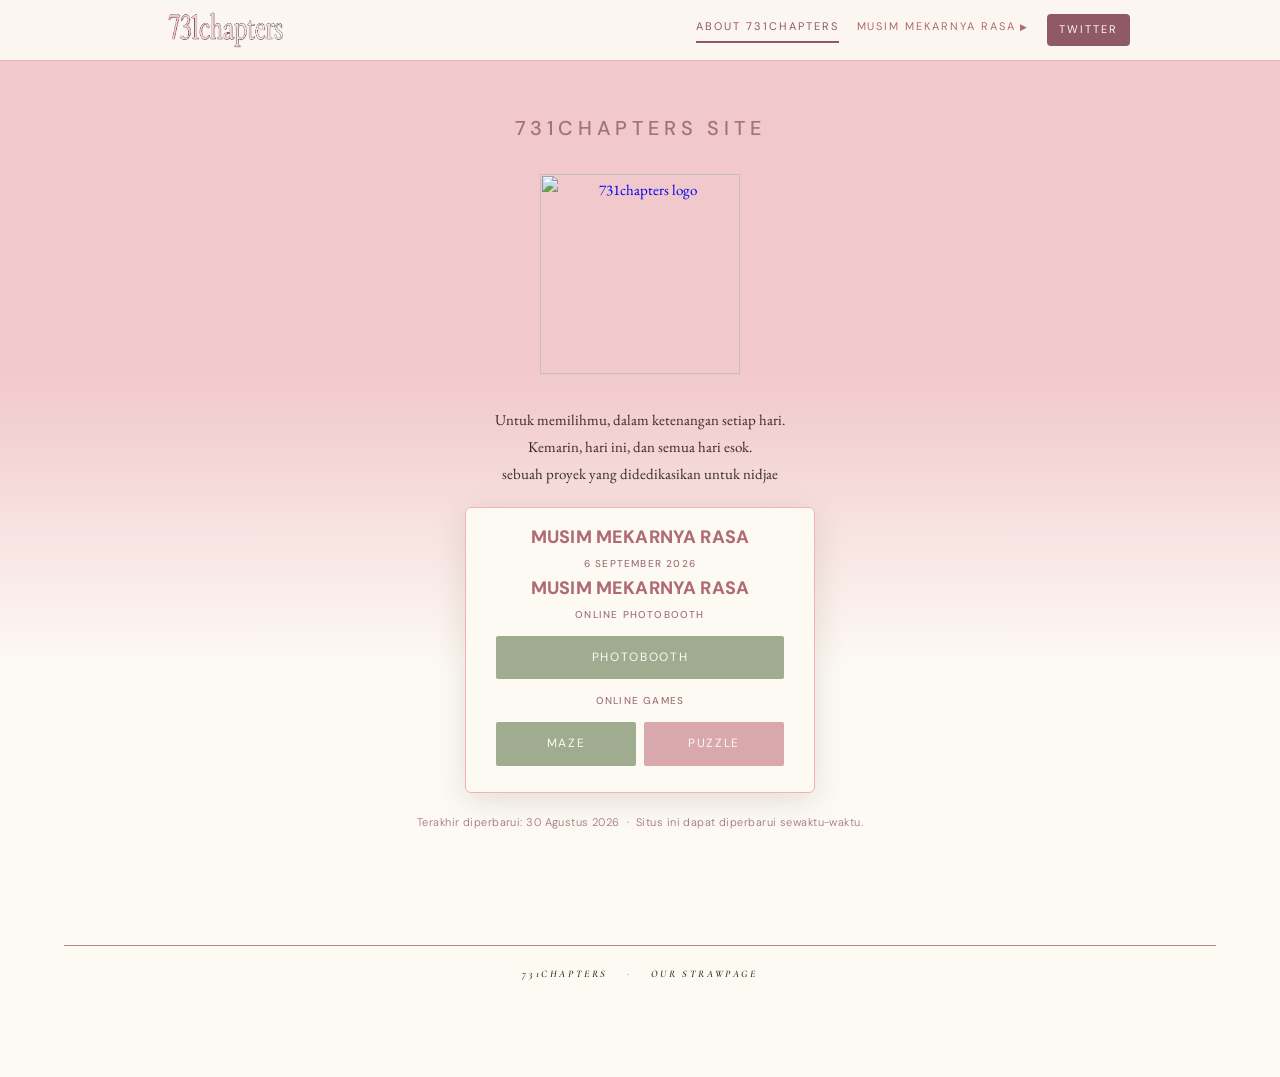
==== commit 52e98c4f: "Update index.html" ====
--- a/index.html
+++ b/index.html
@@ -1,328 +1,4863 @@
-<!DOCTYPE html>
-<html lang="en">
+<html lang="id">
 
 <head>
     <meta charset="UTF-8">
     <meta name="viewport" content="width=device-width, initial-scale=1.0">
-    <title>Musim Mekarnya Rasa Fanzine</title>
-    <link rel="stylesheet" href="style.css">
-    <link rel="icon" href="assets/MMR-LOGO.png" />
+    <title>731chapters site</title>
+    <link rel="icon" href="MMR-LOGO.png" />
     <link rel="preconnect" href="https://fonts.googleapis.com">
     <link rel="preconnect" href="https://fonts.gstatic.com" crossorigin>
-    <link href="https://fonts.googleapis.com/css2?family=Instrument+Serif:ital@0;1&family=Jersey+15&display=swap"
+    <link href="https://fonts.googleapis.com/css2?family=Chonburi&display=swap" rel="stylesheet">
+    <link
+        href="https://fonts.googleapis.com/css2?family=Cormorant+Garamond:ital,wght@0,300;0,400;0,500;0,700;1,300;1,400;1,500&family=EB+Garamond:ital,wght@0,400;1,400&family=DM+Sans:wght@300;400&display=swap"
         rel="stylesheet">
+    <link rel="stylesheet" href="styles.css">
     <script src="https://cdn.tailwindcss.com"></script>
     <link rel="stylesheet" href="https://cdnjs.cloudflare.com/ajax/libs/font-awesome/6.4.0/css/all.min.css">
-    <script src="https://kit.fontawesome.com/YOUR_KIT_CODE.js" crossorigin="anonymous"></script>
+    <script src="photobooth/frameData.js"></script>
     <!-- 
         © 731chapters
         Developer: tofumandu_
     -->
+
+    <meta property="og:title" content="731chapters site">
+    <meta property="og:description" content="Musim Mekarnya Rasa: nidjae event">
+    <meta property="og:image" content="MMR-LOGO.png">
+    <meta property="og:url" content="https://731chapters-site.vercel.app/">
+    <meta property="og:type" content="website">
+
+    <meta name="twitter:card" content="summary_large_image">
+    <meta name="twitter:title" content="731chapters site">
+    <meta name="twitter:description" content="Musim Mekarnya Rasa: nidjae event">
+    <meta name="twitter:image" content="MMR-LOGO.png">
 </head>
+<style>
+    :root {
+        --warm-white: #FDFAF4;
+        --isabeline: #f1c8cb;
+        --parchment: #f6b0bb;
+        --brown: #8f5a63;
+        --brown-mid: #b06a73;
+        --brown-light: #d8a8ad;
+        --sage: #9fac90;
+        --sage-light: #818a6d;
+        --sage-bg: #E8EBDC;
+        --mauve: #ecb3bc;
+        --mauve-light: #f6c9cf;
+        --mauve-bg: #fff0f2;
+        --text: #3A2C20;
+        --muted: #a17379;
+
+        --isabeline-ch: #F2ECD8;
+        --parchment-ch: #E8DFCA;
+        --brown-ch: #4A3728;
+        --brown-mid-ch: #7A5C48;
+        --brown-light-ch: #B09080;
+        --sage-ch: #7A8560;
+        --sage-light-ch: #A8B894;
+        --sage-bg-ch: #E8EBDC;
+        --mauve-ch: #C28B96;
+        --mauve-light-ch: #E8C4CC;
+        --mauve-bg-ch: #FAEFF1;
+        --text-ch-: #3A2C20;
+        --muted-ch: #9A8070;
+    }
+
+    *,
+    *::before,
+    *::after {
+        box-sizing: border-box;
+        margin: 0;
+        padding: 0;
+    }
+
+    html,
+    body {
+        width: 100%;
+        max-width: 100%;
+        overflow-x: clip;
+        padding-top: 20px;
+        color: var(--text);
+        background: url('https://media3.giphy.com/media/v1.Y2lkPTc5MGI3NjExejgxanU3M2Z4NHU4a2ZjeWJoMzRzODFkb2FzanhiZTFlaGhkY3Q3MSZlcD12MV9pbnRlcm5hbF9naWZfYnlfaWQmY3Q9cw/xThtawJ5higNRr1pq8/giphy.gif') center/cover no-repeat fixed,
+            linear-gradient(180deg, var(--isabeline) 0%, var(--warm-white) 48%, var(--warm-white) 75%);
+
+        font-family: 'EB Garamond', serif;
+        font-size: 16px;
+        line-height: 1.8;
+    }
+
+    /* ── NAVBAR ── */
+    .site-nav {
+        position: fixed;
+        top: 0;
+        left: 0;
+        right: 0;
+        z-index: 1000;
+        width: 100%;
+        max-width: 100%;
+        display: flex;
+        align-items: center;
+        justify-content: space-between;
+        padding: 10px 24px;
+        background: rgba(253, 250, 244, 0.92);
+        backdrop-filter: blur(8px);
+        border-bottom: 1px solid var(--parchment);
+        box-sizing: border-box;
+    }
+
+    .nav-brand {
+        display: inline-block;
+        margin-left: 10px;
+    }
+
+    .nav-brand img {
+        display: block;
+        width: auto;
+        height: 40px;
+        object-fit: contain;
+    }
+
+    .nav-toggle {
+        display: none;
+        border: 1px solid var(--parchment);
+        background: var(--warm-white);
+        color: var(--brown);
+        font-family: 'DM Sans', sans-serif;
+        font-size: 11px;
+        letter-spacing: 0.18em;
+        text-transform: uppercase;
+        padding: 10px 14px;
+        border-radius: 6px;
+        cursor: pointer;
+    }
+
+    .nav-toggle:hover,
+    .nav-toggle:focus-visible {
+        border-color: var(--brown);
+        outline: none;
+    }
+
+    .nav-links {
+        display: flex;
+        align-items: center;
+        gap: 18px;
+        flex-wrap: wrap;
+    }
+
+    .nav-links a {
+        font-family: 'DM Sans', sans-serif;
+        font-size: 11px;
+        letter-spacing: 0.18em;
+        text-transform: uppercase;
+        text-decoration: none;
+        color: var(--brown-mid);
+        position: relative;
+        padding-bottom: 6px;
+        display: inline-block;
+        transition: color 0.3s ease;
+    }
+
+    .nav-links a:hover {
+        color: var(--mauve-dark);
+    }
+
+    .nav-links>a::after,
+    .nav-dropdown>a::after {
+        content: '';
+        position: absolute;
+        bottom: 0;
+        left: 0;
+        width: 100%;
+        height: 2px;
+        background-color: var(--brown);
+        transform: scaleX(0);
+        transform-origin: bottom right;
+        transition: transform 0.3s ease;
+    }
+
+    .nav-links>a.active::after,
+    .nav-dropdown>a.active::after {
+        transform: scaleX(1);
+        transform-origin: bottom left;
+    }
+
+    .nav-links>a.active,
+    .nav-dropdown>a.active {
+        color: var(--brown) !important;
+    }
+
+    .nav-dropdown {
+        position: relative;
+    }
+
+    .nav-dropdown>a {
+        display: inline-flex;
+        align-items: center;
+        gap: 4px;
+    }
+
+    .nav-dropdown>a::before {
+        content: '▶';
+        font-size: 9px;
+        order: 2;
+        transition: transform 0.3s ease;
+    }
+
+    .nav-dropdown.open>a::before,
+    .nav-dropdown:hover>a::before {
+        transform: rotate(90deg);
+    }
+
+    .nav-dropdown-menu {
+        position: absolute;
+        top: calc(100% + 10px);
+        left: 0;
+        min-width: 280px;
+        background: var(--warm-white);
+        border: 1px solid var(--parchment);
+        border-radius: 6px;
+        padding: 12px 0;
+        box-shadow: 0 10px 24px rgba(74, 55, 40, 0.08);
+        display: none;
+    }
+
+    .nav-dropdown.open .nav-dropdown-menu,
+    .nav-dropdown:hover .nav-dropdown-menu,
+    .nav-dropdown:focus-within .nav-dropdown-menu {
+        display: block;
+    }
+
+    .nav-dropdown-group {
+        padding: 0 0 8px;
+        position: relative;
+    }
+
+    .nav-dropdown-group a:hover,
+    .nav-dropdown-menu a:hover {
+        color: var(--mauve-dark);
+        border-left-color: var(--brown);
+        padding-left: 20px;
+    }
+
+    /* SUBMENU */
+    .nav-submenu-title,
+    .nav-coming-soon {
+        display: block;
+        padding: 8px 18px;
+    }
+
+    .nav-submenu-title {
+        position: relative;
+        padding-right: 28px;
+        display: inline-flex;
+        align-items: center;
+        gap: 4px;
+    }
+
+    .nav-submenu-title::after {
+        content: '▶';
+        position: absolute;
+        right: 12px;
+        font-size: 9px;
+        transition: transform 0.2s ease;
+    }
+
+    .nav-submenu {
+        display: none;
+        opacity: 0;
+        max-height: 0;
+        overflow: hidden;
+        position: static;
+        top: auto;
+        left: auto;
+        min-width: 100%;
+        width: 100%;
+        background: var(--warm-white);
+        border: none;
+        border-radius: 0 0 4px 4px;
+        padding: 0;
+        box-shadow: none;
+        flex-direction: column;
+        gap: 0;
+        z-index: auto;
+        transform: translateY(-6px);
+        transition: opacity 0.22s ease, max-height 0.28s ease, transform 0.22s ease;
+    }
+
+    .nav-submenu a {
+        font-size: 10px;
+        letter-spacing: 0.12em;
+        text-transform: none;
+        padding: 10px 18px;
+        display: block;
+        transition: all 0.2s ease;
+        color: var(--brown-mid);
+        border-bottom: 1px solid rgba(74, 55, 40, 0.08);
+        background: var(--warm-white);
+    }
+
+    .nav-submenu a::after {
+        display: none !important;
+    }
+
+    .nav-submenu a:hover {
+        color: var(--mauve-dark);
+        border-left-color: var(--brown);
+        padding-left: 20px;
+    }
+
+    .nav-dropdown-group:hover .nav-submenu,
+    .nav-dropdown-group.open .nav-submenu {
+        display: flex;
+        opacity: 1;
+        max-height: 220px;
+        transform: translateY(0);
+    }
+
+    .nav-dropdown-group:hover .nav-submenu-title::after,
+    .nav-dropdown-group.open .nav-submenu-title::after {
+        transform: rotate(90deg);
+    }
+
+    .nav-twitter {
+        display: center;
+        background: var(--brown);
+        padding: 6px 12px;
+        border-radius: 4px;
+        transition: color 0.3s ease;
+    }
+
+    .nav-twitter p {
+        color: var(--warm-white);
+        font-size: 11px;
+        letter-spacing: 0.18em;
+        text-transform: uppercase;
+        text-decoration: none;
+        position: relative;
+        transition: color 0.3s ease;
+    }
+
+    .nav-twitter:hover,
+    .nav-twitter:focus,
+    .nav-twitter p:hover,
+    .nav-twitter p:focus {
+        filter: brightness(1.2);
+    }
+
+    /* ── PAGE ── */
+    .page {
+        width: 100%;
+        max-width: 100%;
+        padding: 0;
+        text-align: justify;
+    }
+
+    .page.hidden {
+        display: none;
+    }
+
+    /* ── 731 CHAPTERS ── */
+    .about-731chapters {
+        text-align: center;
+        padding: 70px 20px 48px;
+        margin-bottom: 64px;
+        background: linear-gradient(180deg, var(--isabeline) 0%, var(--isabeline) 38%, transparent 75%);
+    }
+
+    .about-731chapters-divider {
+        margin-top: 32px;
+        text-align: center;
+    }
+
+    .about-731chapters-divider a {
+        font-family: 'DM Sans', sans-serif;
+        font-size: 12px;
+        font-weight: 400;
+        letter-spacing: 0.1em;
+        color: var(--sage);
+        text-decoration: underline;
+        text-underline-offset: 3px;
+    }
+
+    .about-731chapters-divider a:hover,
+    .masthead-divider a:hover {
+        color: var(--brown);
+    }
+
+    .about-731chapters-eyebrow {
+        font-family: 'DM Sans', sans-serif;
+        font-size: 20px;
+        font-weight: 500;
+        letter-spacing: 0.24em;
+        text-transform: uppercase;
+        color: var(--muted);
+        margin-bottom: 20px;
+    }
+
+    .about-731chapters-logo-wrap {
+        padding: 8px 20px 8px;
+        margin: 0 auto 4px;
+        max-width: 400px;
+    }
+
+    .about-731chapters-logo {
+        max-width: 100%;
+        width: 200px;
+        height: auto;
+        display: block;
+        margin: 0 auto;
+    }
+
+    .about-731chapters-sub {
+        font-family: 'DM Sans', sans-serif;
+        font-size: 10px;
+        font-weight: 300;
+        letter-spacing: 0.22em;
+        text-transform: uppercase;
+        color: var(--sage);
+        margin-bottom: 24px;
+    }
+
+    #about-731chapters-content {
+        text-align: center;
+    }
+
+    .about-731chapters .section {
+        max-width: 480px;
+        margin: 24px auto 20px;
+        text-align: justify;
+    }
+
+    .promoted-content,
+    #cafe .promoted-content {
+        position: relative;
+        z-index: 200;
+        width: 100%;
+        max-width: 350px;
+        margin-inline: auto;
+        background: var(--warm-white);
+        border: 1px solid var(--parchment);
+        border-radius: 6px;
+        margin-bottom: 20px;
+        padding: 20px 24px;
+        box-shadow: 0 8px 32px rgba(74, 55, 40, 0.14);
+    }
+
+    .apply-text,
+    #cafe .apply-text,
+    .rsvp-countdown,
+    #cafe .rsvp-countdown {
+        font-family: 'DM Sans', sans-serif;
+        font-size: 18px;
+        font-weight: 800;
+        letter-spacing: 0.01em;
+        line-height: 1.1;
+        text-transform: uppercase;
+        color: var(--brown-mid);
+        display: inline-block;
+    }
+
+    .fanzine-doc,
+    .btn-row a,
+    .cta-btn {
+        display: inline-block;
+        font-family: 'DM Sans', sans-serif;
+        font-size: 12px;
+        font-weight: 400;
+        letter-spacing: 0.14em;
+        text-transform: uppercase;
+        color: var(--warm-white);
+        padding: 11px 28px;
+        border-radius: 2px;
+        text-decoration: none;
+        transition: background 0.2s;
+    }
+
+    .fanzine-doc {
+        width: 100%;
+        margin-bottom: 12px;
+        background: var(--brown-mid);
+    }
+
+    .fanzine-doc a {
+        color: var(--warm-white);
+        text-decoration: none;
+    }
+
+    .divider {
+        margin-top: 6px;
+        flex: 1;
+        height: 1px;
+        background: var(--brown-light);
+    }
+
+    .btn-row,
+    #cafe .btn-row {
+        margin: 6px;
+        padding: 10px 0 0;
+        display: grid;
+        grid-template-columns: 1fr 1fr;
+        align-items: center;
+        gap: 8px;
+    }
+
+    .single-btn,
+    #cafe .single-btn {
+        grid-template-columns: 1fr;
+    }
+
+    .btn-writer {
+        background: var(--sage);
+    }
+
+    .btn-artist {
+        background: var(--brown-light);
+    }
+
+    .fanzine-doc:hover,
+    .btn-writer:hover,
+    .btn-artist:hover,
+    .fab-apply-btn:hover {
+        filter: brightness(0.9);
+    }
+
+    .apply-subtext {
+        font-family: 'DM Sans', sans-serif;
+        font-size: 10px;
+        font-weight: 500;
+        letter-spacing: 0.12em;
+        text-transform: uppercase;
+        color: var(--muted);
+        margin-top: 10px;
+    }
+
+    .about-731chapters-meta,
+    .mast-meta,
+    .cta-deadline,
+    .fab-deadline {
+        font-family: 'DM Sans', sans-serif;
+        font-size: 11px;
+        font-weight: 300;
+        letter-spacing: 0.04em;
+    }
+
+    .about-731chapters-meta {
+        color: var(--muted);
+    }
+
+    .mast-meta,
+    .cta-deadline {
+        color: var(--muted-ch);
+    }
+
+    .fab-deadline {
+        color: var(--muted);
+        margin-bottom: 16px;
+    }
+
+    .cta-deadline strong,
+    .fab-deadline strong {
+        color: var(--brown-mid-ch);
+        font-weight: 500;
+    }
+
+    /* ── MASTHEAD ── */
+    .masthead {
+        text-align: center;
+        padding: 70px 20px 48px;
+        margin-bottom: 64px;
+        margin-left: -40px;
+        margin-right: -40px;
+        background: linear-gradient(180deg, var(--isabeline-ch) 0%, var(--mauve-bg) 38%, transparent 75%);
+    }
+
+    .fanzine-docs-content {
+        max-width: 680px;
+        margin: 0 auto;
+        padding: 0 40px 100px;
+    }
+
+    .masthead-divider {
+        margin-top: 32px;
+        text-align: center;
+    }
+
+    .masthead-divider a {
+        font-family: 'DM Sans', sans-serif;
+        font-size: 12px;
+        font-weight: 400;
+        letter-spacing: 0.1em;
+        color: var(--sage-ch);
+        text-decoration: underline;
+        text-underline-offset: 3px;
+    }
+
+    .mast-eyebrow {
+        font-family: 'DM Sans', sans-serif;
+        font-size: 12px;
+        font-weight: 200;
+        letter-spacing: 0.24em;
+        text-transform: uppercase;
+        color: var(--muted-ch);
+        margin-bottom: 20px;
+    }
+
+    .mast-logo-wrap {
+        max-width: min(92vw, 700px);
+        margin: 0 auto;
+    }
+
+    .mast-logo {
+        display: block;
+        width: 100%;
+        max-width: 700px;
+        height: auto;
+        margin: 0 auto;
+    }
+
+    .mast-sub {
+        font-family: 'DM Sans', sans-serif;
+        font-size: 10px;
+        font-weight: 300;
+        letter-spacing: 0.22em;
+        text-transform: uppercase;
+        color: var(--sage-ch);
+        margin-bottom: 24px;
+    }
+
+    .mast-tagline,
+    .about-lede,
+    .ch-desc,
+    .role-t,
+    .cta-text {
+        font-family: 'Cormorant Garamond', serif;
+        font-style: italic;
+    }
+
+    .mast-tagline {
+        font-size: 22px;
+        font-weight: 300;
+        color: var(--brown-mid-ch);
+        line-height: 1.6;
+        max-width: 460px;
+        margin: 24px auto 20px;
+    }
+
+    /* ── SECTION ── */
+    .section {
+        margin-bottom: 60px;
+    }
+
+    .twitter-tweet {
+        align-self: center;
+        justify-self: center;
+    }
+
+    .sec-head {
+        display: flex;
+        align-items: center;
+        gap: 14px;
+        margin-bottom: 24px;
+    }
+
+    .sec-title {
+        font-family: 'DM Sans', sans-serif;
+        font-size: 10px;
+        font-weight: 400;
+        letter-spacing: 0.26em;
+        text-transform: uppercase;
+        color: var(--sage-ch);
+        flex-shrink: 0;
+    }
+
+    .sec-rule,
+    .sec-rule-left {
+        flex: 1;
+        height: 1px;
+    }
+
+    .sec-rule {
+        background: linear-gradient(to right, var(--sage-light-ch), transparent);
+    }
+
+    .sec-rule-left {
+        background: linear-gradient(to left, var(--sage-light-ch), transparent);
+    }
+
+    /* ── ABOUT ── */
+    .about-lede {
+        font-size: 19px;
+        font-weight: 300;
+        color: var(--mauve-ch);
+        margin-bottom: 20px;
+        line-height: 1.55;
+    }
+
+    .about-body {
+        font-size: 16px;
+        line-height: 1.9;
+        color: var(--text-ch-);
+        margin-bottom: 14px;
+        max-width: 660px;
+    }
+
+    .about-body strong {
+        color: var(--brown-ch);
+        font-weight: 500;
+    }
+
+    .about-disclaimer {
+        font-family: 'DM Sans', sans-serif;
+        font-size: 11px;
+        font-weight: 300;
+        color: var(--muted-ch);
+        font-style: italic;
+        margin-top: 20px;
+        padding: 12px 16px;
+        border-left: 3px solid var(--sage-light-ch);
+        background: var(--sage-bg-ch);
+        border-radius: 0 2px 2px 0;
+    }
+
+    /* ── SCHEDULE ── */
+    .sched-table {
+        width: 100%;
+        border-collapse: collapse;
+    }
+
+    .sched-table tr {
+        border-bottom: 1px solid var(--parchment-ch);
+    }
+
+    .sched-table tr:last-child {
+        border-bottom: none;
+    }
+
+    .sched-table tr:hover td {
+        background: var(--isabeline-ch);
+    }
+
+    .sched-table td {
+        padding: 12px 6px;
+        vertical-align: middle;
+        font-family: 'DM Sans', sans-serif;
+    }
+
+    .sched-table td.s-event {
+        font-size: 14px;
+        font-weight: 400;
+        color: var(--text-ch-);
+        width: 65%;
+    }
+
+    .sched-table td.s-date {
+        font-size: 12px;
+        font-weight: 300;
+        color: var(--brown-mid-ch);
+        text-align: right;
+        white-space: nowrap;
+    }
+
+    .sched-table tr.s-key td.s-event {
+        color: var(--brown-ch);
+    }
+
+    .sched-table tr.s-checkin td.s-event {
+        color: var(--muted-ch);
+        font-size: 13px;
+    }
+
+    .sched-table tr.s-checkin td.s-date {
+        color: var(--brown-light-ch);
+    }
+
+    .sched-table tr.s-final td.s-event {
+        font-weight: 700;
+        color: var(--brown-ch);
+    }
+
+    .sched-table tr.s-final td {
+        background: var(--mauve-bg-ch);
+    }
+
+    .sched-table tr.s-final td.s-date {
+        color: var(--mauve-ch);
+        font-weight: 400;
+    }
+
+    /* ── SPECS ── */
+    .specs-row {
+        display: flex;
+        border-radius: 4px;
+        overflow: hidden;
+        gap: 8px;
+    }
+
+    .spec-item {
+        flex: 1;
+        padding: 18px 16px;
+        text-align: center;
+        border-radius: 3px;
+    }
+
+    .spec-item:nth-child(1) {
+        background: var(--sage-bg-ch);
+        border: 1px solid var(--sage-light-ch);
+    }
+
+    .spec-item:nth-child(2),
+    .spec-item:nth-child(4) {
+        background: var(--isabeline-ch);
+        border: 1px solid var(--parchment-ch);
+    }
+
+    .spec-item:nth-child(3) {
+        background: var(--mauve-bg-ch);
+        border: 1px solid var(--mauve-light-ch);
+    }
+
+    .spec-lbl {
+        font-family: 'DM Sans', sans-serif;
+        font-size: 9px;
+        font-weight: 400;
+        letter-spacing: 0.2em;
+        text-transform: uppercase;
+        color: var(--muted-ch);
+        margin-bottom: 6px;
+    }
+
+    .spec-val {
+        font-family: 'Cormorant Garamond', serif;
+        font-size: 22px;
+        font-weight: 400;
+        color: var(--brown-ch);
+        font-style: italic;
+    }
+
+    /* ── CHAPTERS ── */
+    .ch-list {
+        display: grid;
+        gap: 8px;
+    }
+
+    .ch-card {
+        border-radius: 3px;
+        overflow: hidden;
+        transition: box-shadow 0.2s;
+    }
+
+    .ch-card:nth-child(1) {
+        border: 1.5px solid var(--sage-light-ch);
+    }
+
+    .ch-card:nth-child(2) {
+        border: 1.5px solid var(--mauve-light-ch);
+    }
+
+    .ch-card:nth-child(3) {
+        border: 1.5px solid var(--parchment-ch);
+    }
+
+    .ch-card:nth-child(4) {
+        border: 1.5px solid var(--brown-light-ch);
+    }
+
+    .ch-head {
+        display: flex;
+        align-items: flex-start;
+        gap: 16px;
+        padding: 16px 22px;
+        cursor: pointer;
+        user-select: none;
+        transition: background 0.15s;
+    }
+
+    .ch-card:nth-child(1) .ch-head {
+        background: var(--sage-bg-ch);
+    }
+
+    .ch-card:nth-child(2) .ch-head {
+        background: var(--mauve-bg-ch);
+    }
+
+    .ch-card:nth-child(3) .ch-head {
+        background: var(--isabeline-ch);
+    }
+
+    .ch-card:nth-child(4) .ch-head {
+        background: #F5EFE8;
+    }
+
+    .ch-head:hover {
+        filter: brightness(0.97);
+    }
+
+    .ch-num {
+        font-family: 'DM Sans', sans-serif;
+        font-size: 9px;
+        font-weight: 300;
+        letter-spacing: 0.18em;
+        text-transform: uppercase;
+        color: var(--muted-ch);
+        padding-top: 6px;
+        flex-shrink: 0;
+        width: 64px;
+    }
+
+    .ch-label {
+        flex: 1;
+    }
+
+    .ch-name {
+        font-family: 'Cormorant Garamond', serif;
+        font-size: 26px;
+        font-weight: 400;
+        font-style: italic;
+        color: var(--brown-ch);
+        line-height: 1.15;
+    }
+
+    .ch-subtitle {
+        font-family: 'Cormorant Garamond', serif;
+        font-size: 15px;
+        font-weight: 400;
+        font-style: italic;
+        color: var(--brown-mid-ch);
+        margin-top: 4px;
+        line-height: 1.4;
+    }
+
+    .ch-tog,
+    .faq-tog {
+        font-family: 'Cormorant Garamond', serif;
+        color: var(--brown-light-ch);
+        flex-shrink: 0;
+    }
+
+    .ch-tog {
+        font-size: 18px;
+        padding-top: 4px;
+        font-weight: 300;
+    }
+
+    .faq-tog {
+        font-size: 16px;
+        padding-top: 2px;
+    }
+
+    .ch-body {
+        max-height: 0;
+        overflow: hidden;
+        transition: max-height 0.4s ease, padding 0.3s ease;
+        padding: 0 22px;
+        background: var(--warm-white);
+    }
+
+    .ch-body.open {
+        max-height: 1400px;
+        padding: 20px 22px 24px;
+        border-top: 1px dashed var(--parchment-ch);
+    }
+
+    .ch-desc {
+        font-size: 17px;
+        font-weight: 300;
+        color: var(--brown-mid-ch);
+        line-height: 1.7;
+        margin-bottom: 16px;
+        max-width: 560px;
+    }
+
+    .tone-row {
+        display: flex;
+        align-items: center;
+        gap: 8px;
+        margin-bottom: 14px;
+        flex-wrap: wrap;
+    }
+
+    .tone-lbl,
+    .prompts-lbl {
+        font-family: 'DM Sans', sans-serif;
+        font-size: 9px;
+        font-weight: 400;
+        letter-spacing: 0.18em;
+        text-transform: uppercase;
+        color: var(--muted-ch);
+    }
+
+    .prompts-lbl {
+        margin-bottom: 8px;
+    }
+
+    .tone-tag {
+        font-family: 'DM Sans', sans-serif;
+        font-size: 10px;
+        font-weight: 300;
+        padding: 3px 11px;
+        border-radius: 20px;
+        color: var(--brown-mid-ch);
+    }
+
+    .ch-card:nth-child(1) .tone-tag {
+        background: var(--sage-bg-ch);
+        border: 1px solid var(--sage-light-ch);
+        color: var(--sage-ch);
+    }
+
+    .ch-card:nth-child(2) .tone-tag {
+        background: var(--mauve-bg-ch);
+        border: 1px solid var(--mauve-light-ch);
+        color: var(--mauve-ch);
+    }
+
+    .ch-card:nth-child(3) .tone-tag {
+        background: var(--isabeline-ch);
+        border: 1px solid var(--parchment-ch);
+    }
+
+    .ch-card:nth-child(4) .tone-tag {
+        background: #F5EFE8;
+        border: 1px solid var(--brown-light-ch);
+        color: var(--brown-mid-ch);
+    }
+
+    .prompts,
+    .rlist,
+    .glist,
+    .clist {
+        list-style: none;
+        display: grid;
+    }
+
+    .glist i {
+        color: var(--text);
+    }
+
+    .prompts {
+        gap: 6px;
+    }
+
+    .rlist {
+        gap: 5px;
+    }
+
+    .glist,
+    .clist {
+        gap: 8px;
+    }
+
+    .prompts li,
+    .rlist li,
+    .glist li,
+    .clist li {
+        position: relative;
+    }
+
+    .prompts li,
+    .rlist li,
+    .glist li {
+        padding-left: 18px;
+    }
+
+    .clist li {
+        padding-left: 18px;
+        line-height: 1.75;
+        font-family: 'EB Garamond', serif;
+        font-size: 15.5px;
+        color: var(--text-ch-);
+    }
+
+    .prompts li {
+        font-family: 'EB Garamond', serif;
+        font-size: 15.5px;
+        color: var(--brown-mid-ch);
+        line-height: 1.65;
+    }
+
+    .rlist li {
+        font-family: 'EB Garamond', serif;
+        font-size: 15px;
+        color: var(--brown-mid-ch);
+        padding-left: 16px;
+    }
+
+    .glist li {
+        font-family: 'EB Garamond', serif;
+        font-size: 15.5px;
+        color: var(--text-ch-);
+        line-height: 1.75;
+    }
+
+    .prompts li::before,
+    .rlist li::before,
+    .glist li::before {
+        content: '—';
+        position: absolute;
+        left: 0;
+        color: var(--sage-light-ch);
+        font-size: 12px;
+    }
+
+    .glist li::before {
+        top: 2px;
+    }
+
+    .clist li::before {
+        content: '✦';
+        position: absolute;
+        left: 0;
+        color: var(--mauve);
+        font-size: 9px;
+        top: 5px;
+    }
+
+    /* ── ROLES ── */
+    .roles-grid {
+        display: grid;
+        grid-template-columns: 1fr 1fr;
+        gap: 14px;
+    }
+
+    .role-card {
+        border-radius: 3px;
+        padding: 20px 24px;
+    }
+
+    .role-card:nth-child(1) {
+        background: var(--sage-bg);
+        border: 1px solid var(--sage-light-ch);
+    }
+
+    .role-card:nth-child(2) {
+        background: var(--mauve-bg-ch);
+        border: 1px solid var(--mauve-light-ch);
+    }
+
+    .role-t {
+        font-size: 21px;
+        font-weight: 300;
+        color: var(--brown-ch);
+        margin-bottom: 10px;
+    }
+
+    /* ── GUIDELINES ── */
+    .gl-block {
+        margin-bottom: 28px;
+    }
+
+    .gl-sub {
+        font-family: 'DM Sans', sans-serif;
+        font-size: 10px;
+        font-weight: 400;
+        letter-spacing: 0.2em;
+        text-transform: uppercase;
+        color: var(--warm-white);
+        margin-bottom: 10px;
+        background: var(--brown-mid-ch);
+        display: inline-block;
+        padding: 3px 10px;
+        border-radius: 2px;
+    }
+
+    .notice {
+        border: 1px solid var(--mauve-light-ch);
+        border-left: 3px solid var(--mauve-ch);
+        border-radius: 0 3px 3px 0;
+        padding: 14px 20px;
+        margin: 14px 0;
+        background: var(--mauve-bg-ch);
+    }
+
+    .notice p {
+        font-family: 'DM Sans', sans-serif;
+        font-size: 13px;
+        font-weight: 400;
+        color: var(--brown-ch);
+        line-height: 1.75;
+    }
+
+    /* ── COMPENSATION ── */
+    .comp-card {
+        border-radius: 3px;
+        padding: 26px 30px;
+        background: var(--isabeline-ch);
+        border: 1px solid var(--parchment-ch);
+        border-top: 3px solid var(--sage-light-ch);
+    }
+
+    .clist {
+        margin: 14px 0 18px;
+    }
+
+    /* ── BOTANICAL DIVIDER ── */
+    .botanical-divider {
+        text-align: center;
+        color: var(--sage-light-ch);
+        font-size: 18px;
+        letter-spacing: 0.2em;
+        margin: 52px 0;
+        opacity: 0.8;
+    }
+
+    /* ── FOOTER ── */
+    .footer {
+        margin-top: 40px;
+        padding: 16px 0 80px;
+        border-top: 1px solid var(--brown-light-ch);
+        width: 90%;
+        margin-left: auto;
+        margin-right: auto;
+        text-align: center;
+        display: flex;
+        align-items: center;
+        justify-content: center;
+    }
+
+    .footer-title,
+    .footer-title a {
+        font-family: 'Cormorant Garamond', serif;
+        font-size: 13px;
+        font-weight: 300;
+        font-style: italic;
+        color: var(--muted-ch);
+        letter-spacing: 0.12em;
+    }
+
+    .footer-title a {
+        font-size: 15px;
+        text-decoration: none;
+    }
+
+    .footer-title a:hover {
+        filter: brightness(0.9);
+        text-shadow: 0 0 10px var(--brown-mid-ch);
+    }
+
+    /* ── CTA ── */
+    .cta-block {
+        text-align: center;
+        padding: 32px 20px;
+        background: var(--isabeline-ch);
+        border: 1px solid var(--parchment-ch);
+        border-radius: 4px;
+        margin-bottom: 44px;
+    }
+
+    .cta-deadline {
+        margin-top: 16px;
+    }
+
+    .cta-text {
+        font-size: 18px;
+        font-weight: 300;
+        color: var(--brown-mid-ch);
+        margin-bottom: 16px;
+    }
+
+    .cta-btn:hover {
+        background: var(--brown-ch);
+    }
+
+    .cta-btn-row {
+        display: flex;
+        gap: 12px;
+        justify-content: center;
+        flex-wrap: wrap;
+    }
+
+    .cta-btn-writer {
+        background: var(--sage-ch);
+    }
+
+    .cta-btn-writer:hover {
+        background: var(--sage-light-ch);
+    }
+
+    .cta-btn-artist {
+        background: var(--mauve-ch);
+    }
+
+    .cta-btn-artist:hover {
+        background: var(--parchment-ch);
+    }
+
+    /* ── FLOATING APPLY BUTTON ── */
+    .fab {
+        position: fixed;
+        bottom: 28px;
+        right: 28px;
+        z-index: 200;
+        transition: opacity 0.25s ease, transform 0.25s ease, visibility 0.25s ease;
+    }
+
+    .fab.fab-hidden {
+        opacity: 0;
+        transform: translateY(12px);
+        visibility: hidden;
+        pointer-events: none;
+    }
+
+    .fab-btn {
+        display: flex;
+        flex-direction: column;
+        align-items: center;
+        gap: 2px;
+        background: var(--brown);
+        color: var(--warm-white);
+        border: none;
+        border-radius: 4px;
+        padding: 10px 20px;
+        cursor: pointer;
+        box-shadow: 0 4px 16px rgba(74, 55, 40, 0.18);
+        transition: background 0.2s;
+        text-align: center;
+    }
+
+    .fab-btn:hover {
+        filter: brightness(1.2);
+    }
+
+    .fab-btn-main,
+    .fab-btn-sub,
+    .fab-apply-btn {
+        font-family: 'DM Sans', sans-serif;
+    }
+
+    .fab-btn-main {
+        font-size: 11px;
+        font-weight: 400;
+        letter-spacing: 0.14em;
+        text-transform: uppercase;
+        color: #ffffff;
+        line-height: 1.3;
+    }
+
+    .fab-btn-sub {
+        font-size: 10px;
+        font-weight: 500;
+        color: rgb(255, 253, 249);
+    }
+
+    .fab-card {
+        position: fixed;
+        bottom: 28px;
+        right: 28px;
+        z-index: 200;
+        background: var(--warm-white);
+        border: 1px solid var(--parchment);
+        border-radius: 6px;
+        padding: 20px;
+        width: 300px;
+        box-shadow: 0 8px 32px rgba(74, 55, 40, 0.14);
+        display: none;
+    }
+
+    .fab-card.open {
+        display: block;
+    }
+
+    .fab-card-header {
+        display: flex;
+        align-items: flex-start;
+        justify-content: space-between;
+        margin-bottom: 6px;
+    }
+
+    .fab-card-title {
+        font-family: 'Cormorant Garamond', serif;
+        font-style: italic;
+        font-size: 17px;
+        color: var(--brown);
+        line-height: 1.3;
+    }
+
+    .fab-close {
+        background: none;
+        border: none;
+        cursor: pointer;
+        font-size: 18px;
+        color: var(--muted);
+        line-height: 1;
+        padding: 0;
+        flex-shrink: 0;
+    }
+
+    .fab-close:hover {
+        color: var(--brown);
+    }
+
+    .fab-btns {
+        display: grid;
+        grid-template-columns: 1fr 1fr;
+        gap: 8px;
+    }
+
+    .fab-apply-btn {
+        display: block;
+        font-size: 10px;
+        font-weight: 400;
+        letter-spacing: 0.12em;
+        text-transform: uppercase;
+        color: #ffffff;
+        padding: 10px 8px;
+        border-radius: 2px;
+        text-decoration: none;
+        text-align: center;
+        transition: filter 0.15s;
+    }
+
+    .fab-writer {
+        background: var(--sage);
+    }
+
+    .fab-artist {
+        background: var(--brown-light);
+    }
+
+    /* ── FAQ ── */
+    .faq-list {
+        display: grid;
+        gap: 0;
+        border: 1px solid var(--parchment-ch);
+        border-radius: 3px;
+        overflow: hidden;
+    }
+
+    .faq-item {
+        border-bottom: 1px solid var(--parchment-ch);
+    }
+
+    .faq-item:last-child {
+        border-bottom: none;
+    }
+
+    .faq-q {
+        display: flex;
+        align-items: flex-start;
+        justify-content: space-between;
+        padding: 15px 20px;
+        cursor: pointer;
+        user-select: none;
+        background: var(--warm-white);
+        transition: background 0.15s;
+        font-family: 'EB Garamond', serif;
+        font-size: 16px;
+        color: var(--brown);
+        line-height: 1.5;
+    }
+
+    .faq-q:hover {
+        background: var(--isabeline-ch);
+    }
+
+    .faq-a {
+        max-height: 0;
+        overflow: hidden;
+        transition: max-height 0.35s ease, padding 0.3s ease;
+        padding: 0 20px;
+        background: var(--isabeline-ch);
+    }
+
+    .faq-a.open {
+        max-height: 600px;
+        padding: 14px 20px 18px;
+        border-top: 1px dashed var(--parchment-ch);
+    }
+
+    .faq-a p,
+    .faq-highlight p {
+        font-family: 'EB Garamond', serif;
+        font-size: 15.5px;
+        line-height: 1.8;
+        margin-bottom: 8px;
+    }
+
+    .faq-a p:last-child,
+    .faq-highlight p:last-child {
+        margin-bottom: 0;
+    }
+
+    .faq-a p {
+        color: var(--brown-mid-ch);
+    }
+
+    .faq-highlight p {
+        color: var(--brown-ch);
+    }
+
+    .faq-highlight {
+        background: var(--mauve-bg-ch);
+        border: 1px solid var(--mauve-light-ch);
+        border-left: 3px solid var(--mauve-ch);
+        border-radius: 0 3px 3px 0;
+        padding: 16px 20px;
+        margin-bottom: 24px;
+    }
+
+    .cafe-detail {
+        max-width: 680px;
+        margin: 0 auto;
+        padding: 0 40px 100px;
+    }
+
+    #cafe .masthead {
+        background: linear-gradient(180deg, var(--isabeline) 0%, var(--isabeline) 38%, transparent 75%);
+    }
+
+    #cafe .mast-logo-wrap {
+        max-width: min(80vw, 400px);
+
+    }
+
+    .cafe-detail {
+        max-width: 680px;
+        margin: 0 auto;
+        padding: 0 40px 100px;
+    }
+
+    #cafe .mast-eyebrow,
+    #cafe .mast-meta {
+        color: var(--muted);
+    }
+
+    #cafe .gl-sub {
+        background: var(--brown-mid);
+        color: var(--warm-white);
+    }
+
+    #cafe .glist li {
+        color: var(--text);
+    }
+
+    #cafe .glist li::before {
+        color: var(--sage-light);
+    }
+
+    #cafe .glist li a {
+        color: var(--text);
+    }
+
+    #cafe .notice {
+        border: 1px solid var(--mauve-light);
+        border-left: 3px solid var(--mauve);
+        background: var(--mauve-bg);
+    }
+
+    #cafe .notice p {
+        color: var(--brown);
+    }
+
+    #cafe .promoted-content {
+        text-align: center;
+    }
+
+    /* PHOTOBOOTHS */
+
+
+    .photobooth-page {
+        max-width: 72rem;
+        width: 100%;
+        margin: 0 auto;
+        padding: 1.5rem 1rem;
+        flex: 1;
+        display: grid;
+        grid-template-columns: 1fr;
+        gap: 2rem;
+        align-items: start;
+    }
+
+    .photobooth-page section {
+        grid-column: span 1 / span 1;
+        display: flex;
+        flex-direction: column;
+        gap: 1.25rem;
+    }
+
+    .card {
+        position: relative;
+        margin-top: 20px;
+        background-color: var(--warm-white);
+        padding: 1.25rem;
+        border: 1px solid var(--parchment);
+        box-shadow: 0 1px 2px rgba(0, 0, 0, 0.05);
+        display: flex;
+        flex-direction: column;
+        gap: 1rem;
+    }
+
+    .preview-area {
+        display: flex;
+        flex-direction: column;
+        gap: 0.75rem;
+        /* gap-3 = 12px */
+    }
+
+    .title-preview h2 {
+        text-transform: uppercase;
+        font-size: 1.125rem;
+        font-weight: 700;
+        color: var(--brown);
+        font-family: 'DM Sans', sans-serif;
+    }
+
+    .status {
+        display: flex;
+        align-items: center;
+        gap: 0.75rem;
+
+    }
+
+    #status-badge {
+        padding: 0.25rem 0.625rem;
+        background-color: var(--sage-bg);
+        color: var(--sage);
+        font-size: 0.75rem;
+        font-weight: 600;
+        font-family: 'DM Sans', sans-serif;
+    }
+
+
+
+    .shutter-bar {
+        position: sticky;
+        top: 72px;
+        display: grid;
+        grid-template-columns: auto minmax(120px, 1fr) auto;
+        width: 100%;
+        align-items: center;
+        gap: 16px;
+        background: rgba(253, 250, 244, 0.97);
+        backdrop-filter: blur(12px);
+        -webkit-backdrop-filter: blur(12px);
+        padding: 12px 16px;
+        border-bottom: 1px solid var(--parchment);
+        z-index: 25;
+        box-sizing: border-box;
+    }
+
+    .frame-layout-selector {
+        position: relative;
+        z-index: 3;
+        display: flex;
+        align-items: center;
+        justify-content: center;
+        gap: 0.75rem;
+        width: 100%;
+        min-width: 0;
+        margin: 0;
+        padding: 0;
+        border: none;
+        background: transparent;
+        border-radius: 0;
+        box-shadow: none;
+        pointer-events: auto;
+    }
+
+    .frame-layout-selector h1 {
+        display: flex;
+        align-items: center;
+        gap: 0.5rem;
+        font-family: 'DM Sans', sans-serif;
+        color: var(--brown);
+        font-size: clamp(0.62rem, 1.3vw, 0.75rem);
+        font-weight: 600;
+        text-transform: uppercase;
+        white-space: nowrap;
+        text-align: center;
+    }
+
+    .frame-layout-label {
+        opacity: 0.8;
+    }
+
+    .frame-nav-btn {
+        width: 38px;
+        height: 38px;
+        border-radius: 50%;
+        border: 1px solid rgba(122, 92, 72, 0.18);
+        background: rgba(253, 250, 244, 0.95);
+        color: var(--brown);
+        cursor: pointer;
+        display: inline-flex;
+        align-items: center;
+        justify-content: center;
+        transition: transform 0.2s ease, background-color 0.2s ease, box-shadow 0.2s ease;
+        pointer-events: auto;
+    }
+
+    .frame-nav-btn:hover {
+        background: var(--mauve-bg);
+    }
+
+    .timer-group {
+        display: flex;
+        align-items: center;
+        gap: 12px;
+        flex-shrink: 0;
+    }
+
+    .timer-group label {
+        display: flex;
+        align-items: center;
+        gap: 0.375rem;
+        font-size: 0.75rem;
+        font-weight: 600;
+        color: var(--brown);
+        font-family: 'DM Sans', sans-serif;
+    }
+
+    .timer-group label i {
+        color: var(--text);
+    }
+
+    .timer-select {
+        background-color: var(--mauve-bg);
+        border: 1px solid var(--mauve-light);
+        border-radius: 5px;
+        color: var(--text);
+        font-size: 0.75rem;
+        font-weight: 700;
+        padding: 0.375rem 0.625rem;
+        font-family: 'DM Sans', sans-serif;
+        outline: none;
+    }
+
+    #shutter-btn {
+        display: flex;
+        align-items: center;
+        gap: 0.5rem;
+        flex-wrap: wrap;
+        justify-content: flex-end;
+        flex-shrink: 0;
+    }
+
+    .retake-btn {
+        display: flex;
+        align-items: center;
+        gap: 0.375rem;
+        min-width: 0;
+        padding: 0.375rem 0.75rem;
+        border-radius: 10px;
+        background-color: var(--parchment);
+        color: var(--brown);
+        font-family: 'DM Sans', sans-serif;
+        font-size: 0.75rem;
+        font-weight: 500;
+        transition: all 0.2s ease;
+    }
+
+    .retake-btn:hover {
+        background-color: var(--mauve-light);
+    }
+
+    .action-btn {
+        display: flex;
+        align-items: center;
+        justify-content: center;
+        gap: 6px;
+        padding: 6px 12px;
+        min-width: 0;
+        border: none;
+        border-radius: 10px;
+        color: var(--brown);
+        font-family: 'DM Sans', sans-serif;
+        font-size: 12px;
+        font-weight: 700;
+        cursor: pointer;
+        transition: background-color .2s ease, opacity .2s ease;
+        box-shadow: 0 1px 2px rgba(0, 0, 0, .05);
+    }
+
+    .action-btn:disabled {
+        opacity: .45;
+        cursor: not-allowed;
+    }
+
+    .retake-btn {
+        background: #e7d5d5;
+    }
+
+    .retake-btn:hover {
+        background: #e2d2c4;
+    }
+
+    .download-btn {
+        background: #e7d5d5;
+    }
+
+    .download-btn:hover:not(:disabled) {
+        background: #dcc5c5;
+    }
+
+    .capture-btn {
+        background: var(--mauve);
+        padding: 8px 16px;
+        font-size: 14px;
+        font-weight: 700;
+        transform: scale(1.05);
+    }
+
+    .capture-btn i {
+        font-size: 18px;
+    }
+
+    .capture-btn:hover {
+        background: var(--mauve-light);
+    }
+
+    .photobooth-preview-container {
+        position: relative;
+        margin-top: 0.5rem;
+        display: flex;
+        justify-content: center;
+        align-items: flex-start;
+        min-height: 420px;
+        overflow: auto;
+        padding: 0.75rem;
+        background-color: var(--sage-bg);
+        border: 1px solid var(--parchment);
+    }
+
+    .canvas-wrap {
+        position: relative;
+        display: inline-block;
+        line-height: 0;
+        padding-top: 0.2rem;
+    }
+
+    #photobooth-canvas {
+        display: block;
+        width: min(100%, 768px);
+        height: auto;
+        margin: 0 auto;
+        background: #fff9f0;
+        border: 3px solid rgba(122, 92, 72, 0.25);
+        box-shadow:
+            0 10px 15px rgba(0, 0, 0, 0.1),
+            inset 0 0 0 1px rgba(255, 255, 255, 0.4);
+        transition: all 0.3s ease;
+    }
+
+    .countdown-overlay {
+        position: absolute;
+        inset: 0;
+        z-index: 30;
+        display: flex;
+        justify-content: center;
+        align-items: center;
+        background: rgba(0, 0, 0, 0.5);
+        color: #fff;
+    }
+
+    .countdown-overlay.hidden {
+        display: none;
+    }
+
+    .countdown-num {
+        padding: 1.5rem 2rem;
+        font-size: 2rem;
+        font-weight: 700;
+        letter-spacing: 0.04em;
+        background: rgba(255, 255, 255, 0.15);
+        backdrop-filter: blur(4px);
+        -webkit-backdrop-filter: blur(4px);
+        box-shadow: 0 10px 15px rgba(0, 0, 0, 0.15);
+    }
+
+    .flash-effect {
+        position: absolute;
+        inset: 0;
+        z-index: 40;
+
+        background: #fff;
+        opacity: 0.2;
+    }
+
+    .flash-effect.hidden {
+        display: none;
+    }
+
+    .font-serif-custom {
+        font-family: 'EB Garamond', serif;
+    }
+
+    .footer {
+        display: flex;
+        align-items: center;
+        margin-top: 20px;
+        margin-bottom: 12px;
+    }
+
+    .footer a {
+        text-decoration: none;
+        color: var(--text);
+        font-size: 10px;
+        font-weight: 600;
+        letter-spacing: 0.26em;
+        text-transform: uppercase;
+        flex-shrink: 0;
+        margin-left: 10px;
+        margin-right: 10px;
+    }
+
+    .footer a:hover {
+        color: var(--brown-mid);
+    }
+
+    .sec-rule {
+        width: 150px;
+        flex: 1;
+        height: 1px;
+        background: linear-gradient(to right, var(--text), transparent);
+    }
+
+    .sec-rule-left {
+        width: 150px;
+        flex: 1;
+        height: 1px;
+        background: linear-gradient(to left, var(--text), transparent);
+    }
+
+    #toast {
+        position: fixed;
+        bottom: 1.5rem;
+        /* bottom-6 */
+        left: 50%;
+        transform: translateX(-50%);
+        z-index: 50;
+        display: flex;
+        align-items: center;
+        gap: 0.5rem;
+        padding: 0.625rem 1.25rem;
+        background: var(--brown);
+        color: var(--warm-white);
+        font-family: 'DM Sans', sans-serif;
+        font-size: 0.75rem;
+        font-weight: 600;
+        box-shadow: 0 10px 15px rgba(0, 0, 0, 0.15);
+        opacity: 0;
+        pointer-events: none;
+        transition: all 0.3s ease;
+    }
+
+    #toast i {
+        color: var(--mauve-light);
+    }
+
+    #toast.show {
+        opacity: 1;
+    }
+
+    #webcam-elements {
+        position: absolute;
+        left: -9999px;
+        top: -9999px;
+        width: 1px;
+        height: 1px;
+        overflow: hidden;
+    }
+
+    #webcam {
+        width: 1px;
+        height: 1px;
+        opacity: 0;
+    }
+
+    .hidden {
+        display: none;
+    }
+
+    .page-fade-in {
+        animation: pageFadeIn 0.9s cubic-bezier(0.22, 1, 0.36, 1) both;
+    }
+
+    .frame-swipe-left,
+    .frame-swipe-right {
+        animation-duration: 0.8s;
+        animation-timing-function: cubic-bezier(0.22, 1, 0.36, 1);
+        animation-fill-mode: both;
+        will-change: transform, opacity;
+    }
+
+    .frame-swipe-left {
+        animation-name: frameSwipeLeft;
+    }
+
+    .frame-swipe-right {
+        animation-name: frameSwipeRight;
+    }
+
+    @keyframes pageFadeIn {
+        0% {
+            opacity: 0;
+            transform: translateY(5px);
+            filter: blur(2px);
+        }
+
+        100% {
+            opacity: 1;
+            transform: translateY(0);
+            filter: blur(0);
+        }
+    }
+
+    @keyframes frameSwipeLeft {
+        0% {
+            opacity: 0;
+            transform: translateX(-100px) scale(0.9);
+        }
+
+        100% {
+            opacity: 1;
+            transform: translateX(0) scale(1);
+        }
+    }
+
+    @keyframes frameSwipeRight {
+        0% {
+            opacity: 0;
+            transform: translateX(100px) scale(0.9);
+        }
+
+        100% {
+            opacity: 1;
+            transform: translateX(0) scale(1);
+        }
+    }
+
+    ::-webkit-scrollbar {
+        width: 6px;
+        height: 6px;
+    }
+
+    ::-webkit-scrollbar-track {
+        background: var(--warm-white);
+    }
+
+    ::-webkit-scrollbar-thumb {
+        background: var(--brown-light);
+        border-radius: 999px;
+    }
+
+    @keyframes flash-anim {
+        0% {
+            opacity: 0.95;
+        }
+
+        100% {
+            opacity: 0;
+        }
+    }
+
+    .flash-active {
+        animation: flash-anim 0.4s ease-out forwards;
+    }
+
+    /* ── MEDIA QUERIES ── */
+    @media (max-width: 1503px) {
+        body {
+            font-size: 15px;
+        }
+
+        .site-nav {
+            padding: 10px 150px;
+        }
+    }
+
+    @media (max-width: 1080px) {
+        .site-nav {
+            padding: 10px 40px;
+        }
+    }
+
+    @media (max-width: 780px) {
+        .action-btn .hidden {
+            display: none;
+        }
+
+        .frame-nav-btn {
+            width: 30px;
+            height: 30px;
+        }
+
+    }
+
+    @media (max-width: 710px) {
+
+
+        #preview-area {
+            display: flex;
+            flex-direction: row;
+            align-items: center;
+            justify-content: space-between;
+            gap: 8px;
+        }
+
+        .title-preview h2 {
+            margin: 0;
+            padding: 0;
+            font-size: 14px;
+        }
+
+        #status-badge {
+            padding: 4px 8px;
+            font-size: 10px;
+        }
+
+        .shutter-bar {
+            display: grid;
+            grid-template-columns: auto minmax(110px, 1fr) auto;
+            align-items: center;
+            gap: 8px;
+        }
+
+        .frame-layout-selector {
+            gap: 0.45rem;
+            min-width: 0;
+        }
+
+        .frame-layout-selector h1 {
+            font-size: clamp(0.52rem, 2vw, 0.72rem);
+            letter-spacing: 0.04em;
+        }
+
+        .frame-nav-btn {
+            width: 32px;
+            height: 32px;
+        }
+
+        .timer-group {
+            flex: 1 1 auto;
+            min-width: 0;
+        }
+
+        .timer-label {
+            font-size: 11px;
+        }
+
+        .timer-select {
+            width: 55px;
+            padding: 4px 6px;
+            font-size: 10px;
+        }
+
+        .timer-select:focus {
+            outline: none;
+        }
+
+        #shutter-btn {
+            display: flex;
+            align-items: center;
+            justify-content: flex-end;
+            flex: 1 1 auto;
+            flex-wrap: wrap;
+            gap: 8px;
+            margin-left: auto;
+            min-width: 0;
+        }
+
+        .action-btn {
+            padding: 6px 10px;
+            font-size: 10px;
+            white-space: nowrap;
+        }
+
+        .action-btn i {
+            font-size: 14px;
+        }
+
+        #photobooth-canvas {
+            max-width: 500px;
+        }
+
+        .frame-nav-btn {
+            width: 28px;
+            height: 28px;
+        }
+
+        #countdown-num {
+            font-size: 1rem;
+        }
+    }
+
+    @media (max-width: 700px) {
+        .site-nav {
+            flex-wrap: wrap;
+            padding: 10px 18px;
+        }
+
+        .nav-toggle {
+            display: inline-flex;
+        }
+
+        .nav-brand {
+            margin-left: 0;
+        }
+
+        .nav-links {
+            display: none;
+            width: 100%;
+            flex-direction: column;
+            gap: 0;
+            background: var(--warm-white);
+            border-top: 1px solid var(--parchment);
+            align-items: stretch;
+        }
+
+        .site-nav.open .nav-links {
+            display: flex;
+        }
+
+        .nav-links a,
+        .nav-dropdown>a,
+        .nav-coming-soon,
+        .nav-submenu-title,
+        .nav-submenu a,
+        .nav-dropdown-menu a {
+            width: 100%;
+            padding: 12px 18px;
+            text-align: left;
+            border-bottom: 1px solid rgba(74, 55, 40, 0.08);
+            background: var(--warm-white);
+        }
+
+        .nav-dropdown>a {
+            justify-content: space-between;
+            display: inline-flex;
+            align-items: center;
+        }
+
+        .nav-dropdown-menu {
+            position: static;
+            top: auto;
+            left: auto;
+            min-width: auto;
+            border: 1px solid var(--parchment);
+            border-radius: 6px;
+            box-shadow: 0 10px 24px rgba(74, 55, 40, 0.08);
+            padding: 8px 0;
+            background: var(--warm-white);
+            display: none;
+            width: auto;
+            margin: 8px 18px;
+            overflow: hidden;
+        }
+
+        .nav-dropdown-menu .nav-coming-soon {
+            border-bottom: none;
+        }
+
+        .nav-dropdown.open .nav-dropdown-menu,
+        .nav-dropdown:hover .nav-dropdown-menu,
+        .nav-dropdown:focus-within .nav-dropdown-menu {
+            display: block;
+        }
+
+        .nav-dropdown-group {
+            padding: 0;
+            width: 100%;
+        }
+
+        .nav-links>a::after,
+        .nav-dropdown>a::after {
+            content: '';
+            transform-origin: bottom right;
+            transition: transform 0.3s ease;
+        }
+
+        .nav-dropdown>a::before {
+            content: '▶';
+            transition: transform 0.2s ease;
+        }
+
+        .nav-dropdown-menu a {
+            padding-left: 22px;
+        }
+
+        .nav-submenu {
+            position: static;
+            left: auto;
+            top: auto;
+            border: none;
+            box-shadow: none;
+            background: transparent;
+            padding: 0;
+            width: 100%;
+        }
+
+        .nav-submenu a {
+            padding-left: 28px;
+        }
+
+        .nav-dropdown-group.open .nav-submenu {
+            display: flex;
+        }
+
+        .nav-twitter p {
+            padding: 6px 12px;
+        }
+
+        .nav-twitter,
+        .nav-twitter p {
+            background: var(--brown);
+            display: center;
+            width: 85px;
+            border-radius: 4px;
+            color: var(--warm-white);
+            font-size: 11px;
+            letter-spacing: 0.18em;
+            text-transform: uppercase;
+            text-decoration: none;
+            position: relative;
+            transition: color 0.3s ease;
+        }
+
+        .nav-twitter:hover,
+        .nav-twitter:focus {
+            background: none;
+        }
+
+        .nav-twitter p:hover,
+        .nav-twitter p:focus {
+            background: var(--brown-light);
+        }
+
+        .page {
+            padding: 0 0 80px;
+        }
+
+        .about-731chapters,
+        .masthead {
+            padding: 50px 16px 40px;
+        }
+
+        .about-731chapters-logo {
+            width: 150px;
+            height: auto;
+        }
+
+        .promoted-content,
+        #cafe .promoted-content {
+            width: calc(100% - 24px);
+            max-width: 350px;
+            padding: 16px;
+        }
+
+        .btn-row,
+        #cafe .btn-row {
+            grid-template-columns: 1fr;
+        }
+
+        .btn-row a,
+        #cafe .btn-row a {
+            display: inline-block;
+            font-size: 12px;
+            color: var(--warm-white);
+            padding: 11px 28px;
+            border-radius: 2px;
+            text-decoration: none;
+            transition: background 0.2s;
+        }
+
+        .specs-row {
+            flex-wrap: wrap;
+        }
+
+        .spec-item {
+            flex: 1 1 45%;
+        }
+
+        .roles-grid {
+            grid-template-columns: 1fr;
+        }
+
+        .about-731chapters-meta {
+            font-size: 8px;
+        }
+
+        .about-731chapters-eyebrow {
+            font-size: 14px;
+        }
+
+        .cafe-detail {
+            padding: 0 16px 100px;
+        }
+
+        .footer-title,
+        .footer-title a {
+            font-family: 'Cormorant Garamond', serif;
+            font-size: 10px;
+            font-weight: 300;
+            font-style: italic;
+            color: var(--muted-ch);
+            letter-spacing: 0.12em;
+        }
+
+        #musim .mast-meta,
+        #cafe .mast-meta,
+        .about-731chapters-meta {
+            display: inline-flex;
+            max-width: 250px;
+        }
+    }
+
+    @media (max-width: 570px) {
+        .shutter-bar {
+            display: flex;
+            flex-wrap: wrap;
+            justify-content: center;
+            align-items: center;
+            gap: 8px;
+            padding: 6px 8px;
+            font-size: 9px;
+            border-radius: 8px;
+        }
+
+        .frame-layout-selector {
+            order: 1;
+            width: 100%;
+        }
+
+        .timer-group {
+            order: 2;
+            justify-self: center;
+            display: flex;
+            align-items: center;
+            justify-content: center;
+        }
+
+        #shutter-btn {
+            order: 3;
+            justify-self: center;
+            display: flex;
+            align-items: center;
+            justify-content: center;
+        }
+
+        .btn-text {
+            display: none;
+        }
+
+        .action-btn {
+            padding: 8px;
+            min-width: 40px;
+            justify-content: center;
+        }
+
+        .action-btn i {
+            font-size: 14px;
+        }
+
+        .capture-btn {
+            padding: 10px 12px;
+            transform: none;
+        }
+
+        .frame-nav-btn {
+            width: 20px;
+            height: 20px;
+        }
+
+        #photobooth-canvas {
+            max-width: 350px;
+        }
+
+        .capture-btn i {
+            font-size: 16px;
+        }
+    }
+
+    @media (max-width: 500px) {
+        .nav-dropdown-group {
+            padding: 0;
+        }
+
+        .nav-dropdown-group a.nav-submenu-title,
+        .nav-coming-soon {
+            background: var(--warm-white);
+        }
+
+        .nav-dropdown-group a.nav-submenu-title::after {
+            right: 16px;
+        }
+
+        .nav-dropdown-menu .nav-submenu {
+            background: transparent;
+            border: none;
+            box-shadow: none;
+            padding: 0;
+        }
+
+        .nav-dropdown-menu .nav-submenu a:last-child {
+            margin-bottom: 0;
+        }
+
+        .fanzine-doc,
+        #cafe .fanzine-doc,
+        #cafe .btn-row a,
+        .btn-row a,
+        #cafe .cta-btn,
+        .cta-btn {
+            font-size: 8px;
+        }
+
+        .shutter-bar {
+            justify-content: space-between;
+            flex-wrap: wrap;
+            gap: 10px;
+            padding-inline: 8px;
+        }
+
+        .timer-text {
+            display: none;
+        }
+
+        .timer-label {
+            gap: 0;
+        }
+
+        .timer-group {
+            display: flex;
+            align-items: center;
+            gap: 6px;
+        }
+
+        #shutter-btn {
+            gap: 6px;
+        }
+
+        .action-btn {
+            padding: 6px 8px;
+            font-size: 10px;
+        }
+
+        .action-btn i {
+            font-size: 12px;
+        }
+
+        #photobooth-canvas {
+            max-width: 300px;
+        }
+
+        .photobooth-preview-container {
+            min-height: 260px;
+        }
+
+    }
+
+    @media (max-width: 430px) {
+
+
+        .shutter-bar {
+            justify-content: space-between;
+            flex-wrap: wrap;
+            gap: 3px;
+            padding-inline: 8px;
+        }
+
+        .title-preview h2 {
+            font-size: 12px;
+        }
+
+        .timer-text {
+            display: none;
+        }
+
+        .timer-label {
+            gap: 0;
+        }
+
+        .timer-group {
+            display: flex;
+            align-items: center;
+            gap: 3px;
+        }
+
+        #shutter-btn {
+            display: flex;
+            justify-content: center;
+            align-items: center;
+            flex-wrap: wrap;
+            gap: 3px;
+            margin-left: 0;
+            padding: 0 4px;
+        }
+
+        .action-btn {
+            padding: 6px 8px;
+            font-size: 5px;
+        }
+
+        .action-btn i {
+            font-size: 12px;
+        }
+
+        .btn-text {
+            display: none;
+        }
+
+        .timer-select {
+            width: 56px;
+            padding: 4px 6px;
+            font-size: 12px;
+        }
+
+        #photobooth-canvas {
+            max-width: 250px;
+        }
+
+        .photobooth-preview-container {
+            min-height: 240px;
+        }
+    }
+
+    @media (max-width: 390px) {
+        .nav-dropdown-group {
+            padding: 0;
+        }
+
+        .nav-dropdown-group a.nav-submenu-title,
+        .nav-coming-soon,
+        .nav-cafe {
+            background: var(--warm-white);
+        }
+
+        .nav-dropdown-group a.nav-submenu-title::after {
+            right: 16px;
+        }
+
+        .nav-dropdown-menu .nav-submenu {
+            background: transparent;
+            border: none;
+            box-shadow: none;
+            padding: 0;
+        }
+
+        .nav-dropdown-menu .nav-submenu a:last-child {
+            margin-bottom: 0;
+        }
+
+        .shutter-bar {
+            display: flex;
+            align-items: center;
+            justify-content: space-between;
+            flex-wrap: nowrap;
+            /* Jangan turun ke bawah */
+            gap: 4px;
+        }
+
+        .timer-group {
+            display: flex;
+            align-items: center;
+            gap: 4px;
+            flex: 0 0 auto;
+        }
+
+        .timer-select {
+            width: 48px;
+            padding: 3px 5px;
+            font-size: 10px;
+        }
+
+        #shutter-btn {
+            display: flex;
+            align-items: center;
+            justify-content: flex-end;
+            flex-wrap: nowrap;
+            /* Tombol tetap sejajar */
+            gap: 4px;
+            flex: 1;
+            min-width: 0;
+        }
+
+        .action-btn {
+            padding: 6px;
+            min-width: 34px;
+        }
+
+        .action-btn i {
+            font-size: 12px;
+        }
+
+        .btn-text {
+            display: none;
+        }
+    }
+
+    @media (max-width: 360px) {
+        .site-nav {
+            padding: 8px 12px;
+            gap: 6px;
+        }
+
+        .nav-brand img {
+            height: 34px;
+        }
+
+        .nav-toggle {
+            padding: 7px 10px;
+            font-size: 9.5px;
+            letter-spacing: 0.12em;
+        }
+
+        .promoted-content,
+        #cafe .promoted-content {
+            padding: 14px;
+        }
+
+        .apply-text,
+        #cafe .apply-text,
+        .rsvp-countdown,
+        #cafe .rsvp-countdown {
+            font-size: 15px;
+        }
+
+        .fanzine-doc {
+            padding: 10px 14px;
+        }
+
+        .apply-subtext {
+            margin-top: 8px;
+        }
+
+        .btn-row {
+            gap: 10px;
+        }
+
+        .fanzine-docs-content {
+            padding: 0 16px 100px;
+        }
+
+        .about-body,
+        .ch-desc,
+        .prompts li,
+        .rlist li,
+        .glist li,
+        .clist li,
+        .sched-table td,
+        .spec-val,
+        .role-t,
+        .cta-text {
+            font-size: 14px;
+        }
+
+        .sec-head {
+            gap: 10px;
+        }
+
+        .sched-table td {
+            padding: 10px 4px;
+        }
+
+        .role-card,
+        .comp-card,
+        .cta-block {
+            padding: 18px 16px;
+        }
+
+        .cafe-detail {
+            padding: 0 16px 100px;
+        }
+
+        .fab {
+            bottom: 20px;
+            right: 20px;
+        }
+    }
+
+    @media (max-width: 330px) {
+        .site-nav {
+            padding: 7px 10px;
+            gap: 5px;
+        }
+
+        .about-731chapters-eyebrow {
+            font-size: 10px;
+        }
+
+        .nav-brand img {
+            height: 30px;
+        }
+
+        .nav-toggle {
+            padding: 6px 9px;
+            font-size: 9px;
+        }
+
+        .about-731chapters,
+        .masthead {
+            padding: 10px;
+        }
+
+        .promoted-content {
+            padding: 16px 14px;
+        }
+
+        .about-body,
+        .ch-desc,
+        .prompts li,
+        .rlist li,
+        .glist li,
+        .clist li,
+        .sched-table td,
+        .spec-val,
+        .role-t,
+        .cta-text,
+        .faq-q,
+        .faq-a p {
+            font-size: 13px;
+        }
+
+        .fab-card {
+            width: calc(100% - 28px);
+            right: 14px;
+            bottom: 14px;
+        }
+
+        .fab-card-title {
+            font-size: 14px;
+        }
+
+        .fab-btn-main {
+            font-size: 10px;
+        }
+
+        .fab-btn-sub {
+            font-size: 8px;
+        }
+
+        .site-nav {
+            padding: 8px 12px;
+            gap: 6px;
+        }
+
+        .nav-brand img {
+            height: 34px;
+        }
+
+        .nav-toggle {
+            padding: 7px 10px;
+            font-size: 9.5px;
+            letter-spacing: 0.12em;
+        }
+
+        #photobooth-canvas {
+            max-width: 200px;
+        }
+
+    }
+
+    @media (max-width: 300px) {
+        .site-nav {
+            padding: 6px 8px;
+            gap: 4px;
+        }
+
+        .nav-brand img {
+            height: 28px;
+        }
+
+        .nav-toggle {
+            padding: 5px 8px;
+            font-size: 8.5px;
+            letter-spacing: 0.10em;
+        }
+
+        .nav-links a,
+        .nav-dropdown>a,
+        .nav-submenu-title,
+        .nav-coming-soon,
+        .nav-submenu a,
+        .nav-twitter p {
+            font-size: 10px;
+        }
+
+        .about-731chapters,
+        .masthead {
+            padding: 54px 10px 32px;
+        }
+
+        #musim .mast-meta,
+        #cafe .mast-meta,
+        .about-731chapters-meta {
+            max-width: 150px;
+            font-size: 8px;
+        }
+
+        .fanzine-doc {
+            padding: 9px 12px;
+        }
+
+        .btn-row {
+            gap: 8px;
+        }
+
+        .faq-q {
+            padding: 12px 14px;
+        }
+
+        .faq-a {
+            padding: 10px 14px;
+        }
+
+        .specs-row,
+        .roles-grid,
+        .fab-btns,
+        .cta-btn-row {
+            display: grid;
+            gap: 8px;
+        }
+
+        .sched-table td {
+            padding: 8px 4px;
+        }
+
+        .role-card,
+        .comp-card,
+        .cta-block {
+            padding: 16px 14px;
+        }
+
+    }
+
+    @media (width <=390px) and (width >=300px) {
+        .page {
+            padding: 0;
+        }
+
+        .site-nav {
+            padding: 8px 14px;
+        }
+
+        .site-nav.open .nav-links {
+            display: flex;
+            flex-direction: column;
+            gap: 0;
+            width: 100%;
+        }
+
+
+        .nav-brand img {
+            height: 38px;
+            width: auto;
+            max-width: 100%;
+            display: block;
+            object-fit: contain;
+        }
+
+        .nav-toggle {
+            flex: 0 0 auto;
+            white-space: nowrap;
+            padding: 8px 12px;
+            font-size: 10px;
+            letter-spacing: 0.14em;
+            margin: 0;
+        }
+
+        .promoted-content {
+            width: 100%;
+            max-width: 350px;
+            padding: 18px 16px;
+        }
+
+        .apply-text,
+        #cafe .apply-text,
+        .rsvp-countdown,
+        #cafe .rsvp-countdown {
+            font-size: 14px;
+        }
+
+        .apply-subtext {
+            font-size: 8px;
+        }
+
+        .about-731chapters,
+        .masthead {
+            width: 100%;
+            max-width: 100%;
+            margin: 0;
+            padding: 50px 16px 40px;
+            box-sizing: border-box;
+        }
+
+        .mast-tagline {
+            font-size: 14px;
+        }
+
+        .sectitle,
+        .sec-title {
+            width: 100px;
+            text-align: center;
+            font-size: 8px;
+        }
+    }
+</style>
 
 <body>
-    <section class="landing" id="landing">
-        <div class="landing-area">
-            <img src="assets/main-page.png" alt="">
-            <h1>
-                Click anywhere to start
-            </h1>
+    <nav class="site-nav">
+        <a class="nav-brand" href="#about-731chapters" aria-label="731chapters home">
+            <img src="731chapters_text.png" alt="731chapters logo">
+        </a>
+        <button class="nav-toggle" type="button" aria-expanded="false" aria-label="Open menu">Menu</button>
+        <div class="nav-links">
+            <a href="#about-731chapters">About 731chapters</a>
+            <div class="nav-dropdown">
+                <a class="nav-drop-toggle" href="#">Musim Mekarnya Rasa</a>
+                <div class="nav-dropdown-menu">
+                    <div>
+                        <a class="nav-coming-soon" href="#about-731chapters">ONLINE FANZINE</a>
+                    </div>
+                    <div>
+                        <a class="nav-coming-soon" href="#cafe">CAFE EVENT</a>
+                    </div>
+                    <div>
+                        <a class="nav-coming-soon photobooth-link" href="">PHOTOBOOTH</a>
+                    </div>
+                    <div class="nav-dropdown-group">
+                        <a class="nav-submenu-title" href="">GAMES</a>
+                        <div class="nav-submenu">
+                            <a href="maze.html" class="maze-link">BANTU NYU BERTEMU DENGAN NJE!</a>
+                            <a href="puzzle.html" class="puzzle-link">ARRANGE NIDJAE MEMORIES</a>
+                        </div>
+                    </div>
+                </div>
+            </div>
+            <a class="nav-twitter" href="https://x.com/731chapters" target="_blank" rel="noopener noreferrer">
+                <p>Twitter</p>
+            </a>
         </div>
-    </section>
-    <section class="main" id="main">
-        <section class="background">
-            <div class="menu">
-                <i class="fa-solid fa-bars"></i>
-                <span class="dropdown-menu">
-                    <a href="#main">
-                        <i class="fa-solid fa-house menu-icon" aria-hidden="true"></i>
-                        <span class="menu-label">Home</span>
-                    </a>
-                    <a href="#chapter-page">
-                        <i class="fa-solid fa-book-open menu-icon" aria-hidden="true"></i>
-                        <span class="menu-label">Chapters</span>
-                    </a>
-                    <a href="#" class="nav-bookmark-btn">
-                        <i class="fa-solid fa-bookmark menu-icon" aria-hidden="true"></i>
-                        <span class="menu-label">Bookmark</span>
-                    </a>
-                    <a href="https://731chapters-site.vercel.app/">
-                        <img src="assets/mini731.svg" class="menu-icon menu-brand" alt="">
-                        <span class="menu-label">731chapters</span>
-                    </a>
-                </span>
+    </nav>
+    <div class="page" id="about-731chapters">
+        <div class="about-731chapters">
+            <p class="about-731chapters-eyebrow">731CHAPTERS SITE</p>
+            <div class="about-731chapters-logo-wrap">
+                <a href="https://x.com/731chapters" target="_blank" rel="noopener noreferrer">
+                    <img class="about-731chapters-logo" src="731CHAPTERS_LOGO.png" alt="731chapters logo">
+                </a>
             </div>
-
-            <section class="home">
-                <div>
-                    <img src="assets/main-page.png" alt="">
-                </div>
-                <div class="about">
-                    <p>
-                        I'd never given much thought how I would spend the months leading up to the Musim Mekarnya Rasa
-                        event, but even if I had, I would not have imagined it like this. It started in April with a
-                        silly
-                        thought I had about making our community closer, and ended up with me pitching the event idea to
-                        my
-                        beloved nidjaepilled friends on 31st of May, face to face, at Mosslife Blok M. Ofcourse everyone
-                        was
-                        supportive, and ideas bounced immediately. But, I keep reminding the team, that ultimately this
-                        is
-                        about our community. How do we make something beautiful together, and in true nidjae fashion,
-                        has to
-                        be warm, yet fun as well?<br><br>
-
-                        This book is the culmination of thirty days of work from thirty eight contributors. I had never
-                        expected the enthusiasm to be this high, with this being the first nidjae fanzine/event in
-                        Indonesia. But hey, this is ours. I am proud to showcase it to the world, each word and each
-                        stroke
-                        of lines from our incredible writers and artists. I hope you feel it too, everytime you open
-                        this
-                        book.<br><br>
-
-                        To the devoted team who poured their hearts into bringing Musim Mekarnya Rasa to life, to those
-                        who
-                        cherish Shin Junghwan and Choi Youngjae, and to every contributor whose creativity filled these
-                        pages, may the presence of this book be a quiet magic hour of the mind, a sanctuary where
-                        inspiration awakens and imagination blooms without end.<br><br>
-                        <span class="fanzine-mod">
-                            Jakarta, 6 September 2026<br>
-                            -Fanzine Moderator-
-                        </span>
+            <div class="section" id="about-731chapters-content">
+                <p>Untuk memilihmu, dalam ketenangan setiap hari.<br>Kemarin, hari ini, dan semua hari esok.
+                    <br>
+                    sebuah proyek yang didedikasikan untuk nidjae
+                </p>
+            </div>
+            <div class="promoted-content">
+                <div class="apply-text">
+                    <p>Musim Mekarnya Rasa</p>
+                    <p class="apply-subtext">
+                        6 SEPTEMBER 2026
+                    </p>
+                    <p class="rsvp-countdown" style="margin-top: 10px;"></p>
+                    <p class="apply-subtext">
+                        ONLINE PHOTOBOOTH
                     </p>
                 </div>
-                <div>
-                    <div class="zine-desc">
-                        <p>The</p>
-                        <p>Stories</p>
-                        <p>of</p>
-                        <p>Nidjae</p>
+                <div class="btn-row single-btn">
+                    <a href="" class="btn btn-writer photobooth-link">PHOTOBOOTH</a>
+                </div>
+                <div class="apply-text">
+                    <p class="apply-subtext">
+                        ONLINE GAMES
+                    </p>
+                </div>
+                <div class="btn-row">
+                    <a href="maze.html" class="btn btn-writer maze-link">MAZE</a>
+                    <a href="puzzle.html" class="btn btn-artist puzzle-link">PUZZLE</a>
+                </div>
+            </div>
+            <p class="about-731chapters-meta">Terakhir diperbarui: 30 Agustus 2026 &nbsp;·&nbsp; Situs ini dapat
+                diperbarui sewaktu-waktu.</p>
+        </div>
+
+    </div>
+    <div class="page hidden" id="musim">
+        <div class="masthead">
+            <p class="mast-eyebrow">Info Dokumen Fanzine</p>
+            <div class="mast-logo-wrap">
+                <img class="mast-logo" src="MMR-LOGO.png" alt="MMR logo">
+            </div>
+            <p class="mast-tagline">Untuk memilihmu, dalam ketenangan setiap hari.<br>Kemarin, hari ini, dan semua
+                hari esok.</p>
+            <p class="mast-meta">Terakhir diperbarui: 21 Juni 2026 &nbsp;·&nbsp; Dokumen ini dapat diperbarui
+                sewaktu-waktu.</p>
+        </div>
+        <div class="fanzine-docs-content">
+            <section class="section" id="about">
+                <p class="about-body"><strong style="font-weight:700;color:var(--brown)">MUSIM MEKARNYA RASA</strong>
+                    adalah
+                    tentang cinta yang bersembunyi dalam hal-hal sehari-hari. Bukan hanya tentang jatuh cinta, tetapi
+                    tentang terus memilih satu sama lain, berulang kali, setelah semua yang telah mereka lalui bersama
+                    (prinsip <em>old married couple</em>). Setiap karya dalam fanzine ini adalah satu sudut dari rumah
+                    yang
+                    sama.</p>
+                <p class="about-body">Proyek fanzine ini hadir sebagai perayaan atas cinta yang tumbuh di dalam
+                    komunitas
+                    ini, sekaligus sebagai surat cinta untuk Nidjae.</p>
+                <p class="about-body">Dari sisi desain, fanzine ini akan menyerupai majalah tradisional yang memadukan
+                    karya
+                    seni dan tulisan, dibangun di atas estetika yang hangat dan domestik. Setiap bab membawa pembaca
+                    melalui
+                    waktu yang berbeda dalam sehari, menonjolkan cara-cara kecil Nidjae saling mendukung satu sama lain
+                    dalam keseharian mereka.</p>
+                <p class="about-body">Kami ingin fanzine ini terasa seperti rumah yang dibangun oleh anggota komunitas,
+                    jadi
+                    jika kamu punya cerita atau visi untuk yang ingin dihadirkan, kamu tidak sabar untuk melihat
+                    karyamu!
+                </p>
+                <p class="about-disclaimer">Ini adalah proyek non-profesional yang dijalankan oleh penggemar dan tidak
+                    berafiliasi dengan agensi dalam kapasitas resmi apapun.</p>
+            </section>
+
+            <section class="section" id="schedule">
+                <div class="sec-head">
+                    <div class="sec-rule-left"></div>
+                    <span class="sec-title">Schedule</span>
+                    <div class="sec-rule"></div>
+                </div>
+                <table class="sched-table">
+                    <tbody>
+                        <tr class="s-key">
+                            <td class="s-event">Interest check</td>
+                            <td class="s-date">3 Juni 2026</td>
+                        </tr>
+                        <tr class="s-key">
+                            <td class="s-event">Call for contributors announcement</td>
+                            <td class="s-date">21 Juni 2026</td>
+                        </tr>
+                        <tr class="s-key">
+                            <td class="s-event">Contributor applications &amp; pitches</td>
+                            <td class="s-date">21 – 27 Juni 2026</td>
+                        </tr>
+                        <tr class="s-key">
+                            <td class="s-event">Contributor application result</td>
+                            <td class="s-date">29 Juni 2026</td>
+                        </tr>
+                        <tr class="s-checkin">
+                            <td class="s-event">Check-in 1 (30%)</td>
+                            <td class="s-date">12 Juli 2026</td>
+                        </tr>
+                        <tr class="s-checkin">
+                            <td class="s-event">Check-in 2 (60%)</td>
+                            <td class="s-date">19 Juli 2026</td>
+                        </tr>
+                        <tr class="s-checkin">
+                            <td class="s-event">Check-in 3 (90%)</td>
+                            <td class="s-date">26 Juli 2026</td>
+                        </tr>
+                        <tr class="s-final">
+                            <td class="s-event">Final submission (100%)</td>
+                            <td class="s-date">31 Juli 2026</td>
+                        </tr>
+                    </tbody>
+                </table>
+            </section>
+
+            <section class="section" id="zine-specs">
+                <div class="sec-head">
+                    <div class="sec-rule-left"></div>
+                    <span class="sec-title">Zine Specs</span>
+                    <div class="sec-rule"></div>
+                </div>
+                <div class="specs-row">
+                    <div class="spec-item">
+                        <div class="spec-lbl">Ukuran</div>
+                        <div class="spec-val">A5</div>
                     </div>
-                    <div class="zine-content">
-                        <p>(arts)</p>
-                        <p>(poems)</p>
-                        <p>(fictions)</p>
+                    <div class="spec-item">
+                        <div class="spec-lbl">Cover</div>
+                        <div class="spec-val">Softcover</div>
+                    </div>
+                    <div class="spec-item">
+                        <div class="spec-lbl">Warna</div>
+                        <div class="spec-val">Full color</div>
+                    </div>
+                    <div class="spec-item">
+                        <div class="spec-lbl">Halaman &amp; Kontributor</div>
+                        <div class="spec-val">Menyusul</div>
                     </div>
                 </div>
             </section>
-            <section class="chapter-page" id="chapter-page">
-                <div class="chapters">Chapters</div>
-                <div class="chapter" id="pagi">
-                    <a href="#zine-pagi">
-                        <div class="chapter-image">
-                            <img class="anticlockwise" src="assets/chapter1_cover.png" alt="">
+
+            <section class="section" id="tema">
+                <div class="sec-head">
+                    <div class="sec-rule-left"></div>
+                    <span class="sec-title">Tema</span>
+                    <div class="sec-rule"></div>
+                </div>
+                <div class="ch-list">
+                    <div class="ch-card">
+                        <div class="ch-head" onclick="toggleCh(this)">
+                            <span class="ch-num">Chapter 1</span>
+                            <div class="ch-label">
+                                <div class="ch-name">Pagi</div>
+                                <div class="ch-subtitle">'Yang Pertama Dilihat Waktu Bangun'</div>
+                            </div>
+                            <span class="ch-tog">+</span>
                         </div>
-                        <h3>Chapter 1: Pagi</h3>
-                    </a>
-                </div>
-                <div class="chapter" id="siang">
-                    <a href="#zine-siang">
-                        <div class="chapter-image">
-                            <img class="clockwise" src="assets/chapter2_cover.png" alt="">
+                        <div class="ch-body">
+                            <p class="ch-desc">Menjelajahi awal hari mereka yang lembut, dari rutinitas yang tidak
+                                pernah
+                                berubah hingga kenyamanan diam-diam saat terbangun di sisi satu sama lain.</p>
+                            <div class="tone-row"><span class="tone-lbl">Tone</span><span
+                                    class="tone-tag">Hangat</span><span class="tone-tag">Tenang</span><span
+                                    class="tone-tag">Fluff</span></div>
+                            <div class="prompts-lbl">Prompts</div>
+                            <ul class="prompts">
+                                <li>Sarapan yang sudah siap di meja sebelum yang satu bangun</li>
+                                <li>Rutinitas pagi yang tidak pernah berubah selama bertahun-tahun, siapa yang mandi
+                                    duluan,
+                                    siapa yang buat kopi</li>
+                                <li>Rambut berantakan dan tidak ada yang peduli</li>
+                                <li>Siapa yang bangun lebih dulu, dan apa yang mereka lakukan sambil menunggu yang satu
+                                    terbangun</li>
+                                <li>Setengah sadar, tangan yang bergerak mencari dan menemukan, <em>"Kamu masih di
+                                        sini"</em>, rasa lega yang tidak perlu diucapkan</li>
+                                <li>Cahaya pagi yang masuk lewat tirai dan jatuh di wajah yang masih tidur</li>
+                                <li>Rebutan selimut yang sudah jadi rutinitas, dan yang satu selalu kalah</li>
+                                <li>Alarm yang dimatiin berkali-kali, dan yang satu sudah hafal berapa kali sebelum yang
+                                    lain benar-benar bangun</li>
+                                <li><em>"Aku belum sikat gigi"</em> dan tidak ada yang peduli</li>
+                            </ul>
                         </div>
-                        <h3>Chapter 2: Siang</h3>
-                    </a>
-                </div>
-
-                <div class="chapter" id="sore">
-                    <a href="#zine-sore">
-                        <div class="chapter-image">
-                            <img class="clockwise" src="assets/chapter3_cover.png" alt="">
+                    </div>
+
+                    <div class="ch-card">
+                        <div class="ch-head" onclick="toggleCh(this)">
+                            <span class="ch-num">Chapter 2</span>
+                            <div class="ch-label">
+                                <div class="ch-name">Siang</div>
+                                <div class="ch-subtitle">'Yang Dirasakan Waktu Kamu Tidak Ada di Sini'</div>
+                            </div>
+                            <span class="ch-tog">+</span>
                         </div>
-                        <h3>Chapter 3: Sore</h3>
-                    </a>
-                </div>
-
-                <div class="chapter" id="malam">
-                    <a href="#zine-malam">
-                        <div class="chapter-image">
-                            <img class="anticlockwise" src="assets/chapter4_cover.png" alt="">
+                        <div class="ch-body">
+                            <p class="ch-desc">Menjelajahi beratnya jam-jam yang dihabiskan terpisah, janji-janji tak
+                                terucap dan kebiasaan yang terbentuk dengan sendirinya, yang membuat mereka merindukan
+                                rumah.</p>
+                            <div class="tone-row"><span class="tone-lbl">Tone</span><span
+                                    class="tone-tag">Playful</span><span class="tone-tag">Slice of life</span></div>
+                            <div class="prompts-lbl">Prompts</div>
+                            <ul class="prompts">
+                                <li>Kursi kosong di seberang meja makan yang mengingatkan mereka terhadap satu sama lain
+                                </li>
+                                <li>Salah satu nganterin yang satu ke tempat kerja paginya, dan harus balik sendirian.
+                                    Momen
+                                    di mobil/motor sebelum turun, atau saat ngelambai dari jauh</li>
+                                <li>Diam-diam bangga melihat yang satu dari kejauhan, tanpa bilang apa-apa</li>
+                                <li>Menoleh untuk bilang sesuatu, tapi menemukan tempat yang kosong di sisinya</li>
+                                <li><em>"Nanti cerita"</em> janji kecil yang jadi alasan pulang</li>
+                                <li>Bawain pulang sesuatu yang tidak diminta tapi tepat sekali karena sudah hafal</li>
+                                <li>Menghitung jam sampai pulang, yang satu jemput di depan kantor/halte/stasiun, momen
+                                    pertama kali ketemu lagi setelah seharian terpisah</li>
+                                <li>Ingat sesuatu yang lucu terjadi kemarin dan ketawa sendiri, lalu sadar tidak ada
+                                    yang
+                                    bisa diajak ketawa sekarang</li>
+                                <li>Curi-curi waktu buat telepon singkat di jam istirahat, bukan obrolan penting, cuma
+                                    pengen denger suaranya</li>
+                                <li>Foto yang dikirim tanpa caption dan yang satu langsung paham apa maksudnya</li>
+                            </ul>
                         </div>
-                        <h3>Chapter 4: Malam</h3>
-                    </a>
+                    </div>
+
+                    <div class="ch-card">
+                        <div class="ch-head" onclick="toggleCh(this)">
+                            <span class="ch-num">Chapter 3</span>
+                            <div class="ch-label">
+                                <div class="ch-name">Sore</div>
+                                <div class="ch-subtitle">'Yang Tidak Perlu Diucapkan Tapi Selalu Dirasakan'</div>
+                            </div>
+                            <span class="ch-tog">+</span>
+                        </div>
+                        <div class="ch-body">
+                            <p class="ch-desc">Menjelajahi kedekatan yang ditemukan dalam keheningan yang nyaman, di
+                                mana
+                                kata-kata tak lagi dibutuhkan untuk saling memahami.</p>
+                            <div class="tone-row"><span class="tone-lbl">Tone</span><span
+                                    class="tone-tag">Melankolis</span><span class="tone-tag">Sinematik</span></div>
+                            <div class="prompts-lbl">Prompts</div>
+                            <ul class="prompts">
+                                <li>Duduk di dekat jendela bersama, tidak ngobrol, tapi tidak perlu</li>
+                                <li>Hujan dan tidak kemana-mana</li>
+                                <li>Suara langkahnya yang sudah hafal dari kejauhan</li>
+                                <li>Tidak perlu bertanya <em>"Kamu baik-baik saja?"</em> karena sudah tahu jawabannya
+                                    dari
+                                    cara dia masuk pintu</li>
+                                <li>Ketenangan yang hanya ada waktu dia di ruangan yang sama</li>
+                                <li>Tatapan sedetik yang artinya satu paragraf</li>
+                                <li>Nonton bareng sesuatu yang sudah pernah ditonton berkali-kali, dan masih ketawa di
+                                    bagian yang sama</li>
+                                <li>Sudah bisa bedain mana capek biasa, mana capek yang perlu dipeluk, mana capek yang
+                                    perlu
+                                    diberi ruang</li>
+                                <li>Ngerjain sesuatu di ruangan yang sama tanpa ngobrol, tapi rasanya tidak sendiri</li>
+                                <li>Gesture kecil yang sudah jadi bahasa sendiri, kayak tepukan di bahu, anggukan</li>
+                            </ul>
+                        </div>
+                    </div>
+
+                    <div class="ch-card">
+                        <div class="ch-head" onclick="toggleCh(this)">
+                            <span class="ch-num">Chapter 4</span>
+                            <div class="ch-label">
+                                <div class="ch-name">Malam</div>
+                                <div class="ch-subtitle">'Yang Tetap Ada di Ujung Hari'</div>
+                            </div>
+                            <span class="ch-tog">+</span>
+                        </div>
+                        <div class="ch-body">
+                            <p class="ch-desc">Menjelajahi momen-momen paling intim mereka di penghujung hari, dari
+                                ritual
+                                larut malam hingga kehangatan yang menenangkan saat tertidur bersama.</p>
+                            <div class="tone-row"><span class="tone-lbl">Tone</span><span
+                                    class="tone-tag">Intim</span><span class="tone-tag">Berat tapi hangat</span></div>
+                            <div class="prompts-lbl">Prompts</div>
+                            <ul class="prompts">
+                                <li>Lampu yang selalu dinyalakan kalau yang satu belum pulang</li>
+                                <li>Cerita tentang hari masing-masing sebelum tidur, hal-hal kecil yang tidak penting
+                                    tapi
+                                    selalu didengarkan sampai habis</li>
+                                <li>Tertidur duluan dan tidak ada yang marah</li>
+                                <li>Gelap yang tidak menakutkan karena kamu ada</li>
+                                <li>Ritual kecil sebelum tidur yang tidak pernah berubah selama bertahun-tahun</li>
+                                <li>Berbagi selimut yang tidak pernah cukup lebar</li>
+                                <li>Tidur di posisi yang sama setiap malam, dan tahu persis kapan yang satu tidak bisa
+                                    tidur
+                                    dari cara napasnya</li>
+                                <li><em>"Tempo hari, sekarang, nanti"</em> berbaring dan menyadari bahwa ini sudah lebih
+                                    dari cukup</li>
+                            </ul>
+                        </div>
+                    </div>
                 </div>
             </section>
-            <section class="footer-page">
-                <div class="footer">
-                    <div class="contributors">
-                        <h1>Contributors</h1>
-                        <div class="contributor-lists">
-                            <div class="cont-chapt">
-                                <h4>PAGI</h4>
-                                <ul>
-                                    <li>lucky_to_us</li>
-                                    <li>nyomjae</li>
-                                    <li>dohoonjogja</li>
-                                    <li>niidjae</li>
-                                    <li>ddoinothing</li>
-                                    <li>blessky_</li>
-                                    <li>shippingdots</li>
-                                    <li>boljippangyin</li>
-                                    <li>ouatlatte</li>
-                                </ul>
-                            </div>
-                            <div class="cont-chapt">
-                                <h4>SIANG</h4>
-                                <ul>
-                                    <li>owneeon</li>
-                                    <li>loveremain</li>
-                                    <li>outof3005</li>
-                                    <li>yojereun</li>
-                                    <li>bominight</li>
-                                    <li>nidjse</li>
-                                </ul>
-                            </div>
-                            <div class="cont-chapt">
-                                <h4>SORE</h4>
-                                <ul>
-                                    <li>96kuchengzz</li>
-                                    <li>dohj4e</li>
-                                    <li>shinjaenid</li>
-                                    <li>suni30012803</li>
-                                    <li>haepdov</li>
-                                    <li>shugarplums</li>
-                                    <li>cacaamor</li>
-                                    <li>sekasur3bulan</li>
-                                    <li>markasorgil</li>
-                                    <li>youngjaejaksel</li>
-                                </ul>
-                            </div>
-                            <div class="cont-chapt">
-                                <h4>MALAM</h4>
-                                <ul>
-                                    <li>haruhyeop</li>
-                                    <li>wonderingcatto</li>
-                                    <li>yojenyangi</li>
-                                    <li>Milk_and_breadz</li>
-                                    <li>writtenbyvi_</li>
-                                    <li>janaueary</li>
-                                    <li>okonomyuki</li>
-                                    <li>alee</li>
-                                    <li>kittengaze</li>
-                                    <li>ziowrite</li>
-                                    <li>commanim</li>
-                                    <li>pijaraya</li>
-                                    <li>tofumandu_</li>
-                                </ul>
-                            </div>
-                        </div>
-
-                    </div>
-                    <div class="credits">
-                        <a href="https://x.com/731chapters" target="_blank" class="logo731">
-                            <img src="assets/731chapters_text.png" alt="">
-                        </a>
-                        <h1>Musim Mekarnya Rasa Online Fanzine</h1>
-                        <h5>Nidjae Fan Event</h5>
+
+            <section class="section" id="penerbitan">
+                <div class="sec-head">
+                    <div class="sec-rule-left"></div>
+                    <span class="sec-title">Penerbitan, Percetakan, dan Merchandise</span>
+                    <div class="sec-rule"></div>
+                </div>
+                <ul class="glist">
+                    <li>Satu salinan fisik fanzine akan disertakan dalam acara MUSIM MEKARNYA RASA untuk setiap peserta
+                        yang
+                        hadir.</li>
+                    <li>Salinan digital fanzine akan diupload secara cuma-cuma setelah acara MUSIM MEKARNYA RASA
+                        selesai.
+                    </li>
+                </ul>
+            </section>
+
+            <section class="section" id="panduan">
+                <div class="sec-head">
+                    <div class="sec-rule-left"></div>
+                    <span class="sec-title">Panduan Kontributor</span>
+                    <div class="sec-rule"></div>
+                </div>
+                <div class="gl-block">
+                    <div class="gl-sub">Konten</div>
+                    <ul class="glist">
+                        <li>Semua karya yang dikumpulkan harus merupakan karya orisinal yang dibuat khusus untuk zine
+                            ini.
+                        </li>
+                        <li>Semua karya harus mengikuti template, tema, dan format yang telah ditentukan.</li>
+                        <li>Semua konten harus menghindari topik-topik sensitif. Zine ini memberlakukan kebijakan ketat
+                            <em>No Heavy/Dead Dove</em>; tema eksplisit termasuk namun tidak terbatas pada pelecehan
+                            seksual, tema non-konsensual, major character death, atau graphic violence tidak akan
+                            diterima
+                            dalam kondisi apapun.
+                        </li>
+                        <li>Zine ini menerima karya bermuatan dewasa (18+) dengan ketentuan sebagai berikut: karya 18+
+                            harus
+                            dilabeli dengan jelas pada saat pengumpulan; kontributor yang mengajukan karya 18+ wajib
+                            mengkonfirmasi bahwa mereka berusia 18 tahun ke atas; meski konten dewasa diperbolehkan,
+                            kebijakan <em>No Heavy/Dead Dove</em> tetap berlaku sepenuhnya.</li>
+                    </ul>
+                    <div class="notice">
+                        <p>Penggunaan kecerdasan buatan atau AI generatif dalam karya dilarang keras dalam kapasitas
+                            apapun
+                            dan akan mengakibatkan pemecatan langsung dari proyek fanzine ini.</p>
                     </div>
                 </div>
-                <div class="copyright">
-                    <p>© Musim Mekarnya Rasa Online Fanzine. All rights belong to 731chapters</p>
+
+                <div class="gl-block">
+                    <div class="gl-sub">Deadline</div>
+                    <ul class="glist">
+                        <li>Semua tenggat waktu wajib dipenuhi. Pengingat sebanyak tiga kali akan diberikan oleh
+                            moderator
+                            fanzine, namun ketepatan waktu adalah tanggung jawab kontributor.</li>
+                        <li>Hal tak terduga bisa saja terjadi, sehingga perpanjangan waktu dapat diberikan atas
+                            permintaan
+                            dan berdasarkan kebijaksanaan moderator.</li>
+                        <li>Jika kamu tidak dapat melanjutkan pengerjaan zine karena alasan apapun, segera hubungi
+                            moderator
+                            fanzine.</li>
+                    </ul>
+                </div>
+
+                <div class="gl-block">
+                    <div class="gl-sub">Communication</div>
+                    <ul class="glist">
+                        <li>Kontributor diharapkan untuk bergabung ke dalam Group Direct Message resmi zine di X.</li>
+                        <li>Pengumuman dan pengingat penting akan dibagikan di sana dan kontributor diharapkan untuk
+                            selalu
+                            mengikuti perkembangan terbaru.</li>
+                    </ul>
+                </div>
+
+                <div class="gl-block">
+                    <div class="gl-sub">Confidentiality</div>
+                    <ul class="glist">
+                        <li>Karya (WIP maupun yang sudah selesai) yang dibuat untuk zine ini harus tetap bersifat privat
+                            selama proses pembuatan zine berlangsung. Satu-satunya tempat karya boleh dibagikan adalah
+                            Group
+                            Direct Message yang ditujukan khusus untuk kontributor.</li>
+                        <li>Pada minggu pelaksanaan acara, kontributor boleh membagikan preview karya mereka.
+                            Konsultasikan
+                            unggahan terlebih dahulu kepada moderator fanzine sebelum memposting. Tujuh hari setelah
+                            acara
+                            MUSIM MEKARNYA RASA berakhir, kontributor boleh membagikan karya mereka secara penuh dan
+                            mempertahankan seluruh hak atas karya tersebut, serta menggunakannya sesuai keinginan
+                            mereka.
+                        </li>
+                    </ul>
                 </div>
             </section>
+
+            <section class="section" id="peran">
+                <div class="sec-head">
+                    <div class="sec-rule-left"></div>
+                    <span class="sec-title">Peran Kontributor</span>
+                    <div class="sec-rule"></div>
+                </div>
+                <div class="roles-grid">
+                    <div class="role-card">
+                        <div class="role-t">Artists</div>
+                        <ul class="rlist">
+                            <li>Single-page artists</li>
+                            <li>Comic/webtoon artists (minimal satu halaman, maksimal lima halaman)</li>
+                        </ul>
+                    </div>
+                    <div class="role-card">
+                        <div class="role-t">Writers</div>
+                        <ul class="rlist">
+                            <li>Poetry</li>
+                            <li>Short fiction (minimal 500 kata, maksimal 3.000 kata)</li>
+                        </ul>
+                    </div>
+                </div>
+            </section>
+
+            <section class="section" id="kompensasi">
+                <div class="sec-head">
+                    <div class="sec-rule-left"></div>
+                    <span class="sec-title">Kompensasi</span>
+                    <div class="sec-rule"></div>
+                </div>
+                <div class="comp-card">
+                    <p style="font-family:'EB Garamond',serif;font-size:15.5px;color:var(--text);line-height:1.85;">
+                        MUSIM
+                        MEKARNYA RASA fanzine adalah proyek nirlaba sepenuhnya. Semua dana yang terkumpul akan digunakan
+                        terlebih dahulu untuk menutup biaya produksi. Jika anggaran memungkinkan, tujuan utama kami
+                        adalah
+                        memberikan kompensasi kepada setiap kontributor berupa:</p>
+                    <ul class="clist">
+                        <li>Satu salinan fisik zine</li>
+                        <li>Bundel merchandise lengkap acara MUSIM MEKARNYA RASA</li>
+                        <li>Tiket diskon untuk menghadiri acara MUSIM MEKARNYA RASA apabila berlaku</li>
+                    </ul>
+                    <p style="font-family:'EB Garamond',serif;font-size:15px;color:var(--text);line-height:1.85;">Sisa
+                        dana
+                        setelah produksi akan didonasikan ke charity organization yang dipilih oleh para kontributor.
+                        Tidak
+                        ada keuntungan yang akan disimpan oleh staf.</p>
+                </div>
+            </section>
+
+            <div class="cta-block" style="margin-top: 24px;">
+                <p class="cta-text">Siap berbagi karyamu?</p>
+                <div class="cta-btn-row">
+                    <a href="https://docs.google.com/forms/d/e/1FAIpQLScn3hR7xUH9U7i56pcKAs7q9G3BEKMqYuHNay9WI6u-16UrPQ/viewform?usp=publish-editor"
+                        target="_blank" rel="noopener noreferrer" class="cta-btn cta-btn-writer">Apply sebagai
+                        Writer</a>
+                    <a href="https://docs.google.com/forms/d/e/1FAIpQLScHw2CUBk5r_SUqsOFHZCfiJBWD4Rt3UZSoFV-3OZekzSKPfg/viewform?usp=header"
+                        target="_blank" rel="noopener noreferrer" class="cta-btn cta-btn-artist">Apply sebagai
+                        Artist</a>
+                </div>
+                <p class="cta-deadline">Deadline untuk apply: <strong>27 Juni 2026</strong></p>
+            </div>
+            <!-- FAQ -->
+            <section class="section" id="faq">
+                <div class="sec-head">
+                    <div class="sec-rule-left"></div>
+                    <span class="sec-title">FAQ</span>
+                    <div class="sec-rule"></div>
+                </div>
+
+                <div class="faq-highlight">
+                    <p>Pengingat: Tanggal <strong>27 Juni 2026</strong> adalah deadline apply sebagai kontributor.
+                        Tanggal <strong>29 Juni 2026</strong> adalah pengumuman hasil contributor application, kami akan
+                        mengirimkan undangan satu per satu bagi kontributor yang mendapat slot dalam fanzine ini.</p>
+                    <p>Ini pertama kalinya ada fanzine untuk Nidjae (yang digagas oleh teman-teman dari Indonesia) dan
+                        kami membuka pintu selebar-lebarnya bagi kalian yang berminat untuk berkontribusi. Jadi jangan
+                        ragu untuk apply!</p>
+                </div>
+
+                <div class="faq-list">
+
+                    <div class="faq-item">
+                        <div class="faq-q" onclick="toggleFaq(this)">
+                            <span>Apa yang harus diisi di kolom <em>preferred name</em> dan <em>credit name</em>?
+                                Bedanya apa?</span>
+                            <span class="faq-tog">+</span>
+                        </div>
+                        <div class="faq-a">
+                            <p><strong>Preferred name</strong> adalah nama panggilan yang kamu prefer untuk kami gunakan
+                                dalam komunikasi dengan kamu nantinya — bukan nama karakter.</p>
+                            <p><strong>Credit name</strong> adalah nama yang akan kami cantumkan pada credit karya kamu
+                                di fanzine. Bisa sama dengan preferred name, bisa juga berbeda. Contoh: preferred name
+                                <em>Wangi</em>, credit name <em>berbisiklantang</em>.
+                            </p>
+                        </div>
+                    </div>
+
+                    <div class="faq-item">
+                        <div class="faq-q" onclick="toggleFaq(this)">
+                            <span>Apakah boleh untuk menulis karyanya pakai bahasa Inggris?</span>
+                            <span class="faq-tog">+</span>
+                        </div>
+                        <div class="faq-a">
+                            <p>Diperbolehkan, namun kami sangat menyarankan untuk menggunakan bahasa Indonesia.</p>
+                        </div>
+                    </div>
+
+                    <div class="faq-item">
+                        <div class="faq-q" onclick="toggleFaq(this)">
+                            <span>Social media handles — isi apa, dan platform apa saja?</span>
+                            <span class="faq-tog">+</span>
+                        </div>
+                        <div class="faq-a">
+                            <p>Bisa sertakan link ke Instagram, Twitter, atau TikTok milik kamu, atau akun yang kamu
+                                pakai untuk berkarya. Senyaman kamu saja untuk memberikannya ke kami.</p>
+                            <p>Ini hanya akan kami pakai jika pada periode 29 Juni – 31 Juli, akun Twitter kamu tidak
+                                dapat kami hubungi sama sekali.</p>
+                        </div>
+                    </div>
+
+                    <div class="faq-item">
+                        <div class="faq-q" onclick="toggleFaq(this)">
+                            <span>Online portofolio wajib diisi?</span>
+                            <span class="faq-tog">+</span>
+                        </div>
+                        <div class="faq-a">
+                            <p>Sebisa mungkin iya. Jika kamu mengunggah karya di tempat lain seperti Ao3, Wattpad, atau
+                                Medium, link tersebut bisa dibagi di section ini. Bisa juga upload ke Google Drive dan
+                                beri linknya sebagai online portofolio.</p>
+                            <p>Kalau benar-benar tidak ada karena suatu kondisi, boleh dikosongkan saja.</p>
+                        </div>
+                    </div>
+
+                    <div class="faq-item">
+                        <div class="faq-q" onclick="toggleFaq(this)">
+                            <span>Prompts: Apakah harus pakai semuanya? Bisa pilih beberapa saja?</span>
+                            <span class="faq-tog">+</span>
+                        </div>
+                        <div class="faq-a">
+                            <p>Tidak harus menggunakan semua prompts. Prompts tidak dibuat untuk membatasi ide atau
+                                kreativitas contributor, kamu boleh pakai satu, dua, atau tidak sama sekali jika sudah
+                                punya arah cerita sendiri yang tetap sesuai tema chapter-nya.</p>
+                        </div>
+                    </div>
+
+                    <div class="faq-item">
+                        <div class="faq-q" onclick="toggleFaq(this)">
+                            <span>Kalau di tengah jalan ada ide prompt lain yang beda dari yang diusulkan di awal,
+                                boleh?</span>
+                            <span class="faq-tog">+</span>
+                        </div>
+                        <div class="faq-a">
+                            <p>Boleh! Selama tetap sesuai tema chapter-nya dan moderator fanzine diberi tahu. Yang tidak
+                                disarankan adalah mengubah chapternya. Hubungi moderator sebelum mengubah arah karya
+                                kamu ya.</p>
+                        </div>
+                    </div>
+
+                    <div class="faq-item">
+                        <div class="faq-q" onclick="toggleFaq(this)">
+                            <span>Check-in 1, 2, 3 — harus submit draft pada waktu itu?</span>
+                            <span class="faq-tog">+</span>
+                        </div>
+                        <div class="faq-a">
+                            <p>Bukan. Check-in hanya berupa pengingat dari moderator untuk memastikan progres karya kamu
+                                berjalan lancar, bukan pengumpulan draft. Deadline final tetap di <strong>31 Juli
+                                    2026</strong>.</p>
+                        </div>
+                    </div>
+
+                    <div class="faq-item">
+                        <div class="faq-q" onclick="toggleFaq(this)">
+                            <span>Boleh ikut fanzine tapi tidak menghadiri main event-nya?</span>
+                            <span class="faq-tog">+</span>
+                        </div>
+                        <div class="faq-a">
+                            <p>Boleh! Semua fan creators diperbolehkan untuk berpartisipasi sebagai kontributor fanzine
+                                meskipun tidak mengikuti eventnya nanti.</p>
+                        </div>
+                    </div>
+
+                    <div class="faq-item">
+                        <div class="faq-q" onclick="toggleFaq(this)">
+                            <span>Bagaimana sistem pembagian chapter ke kontributor?</span>
+                            <span class="faq-tog">+</span>
+                        </div>
+                        <div class="faq-a">
+                            <p>Setelah deadline apply (27 Juni 2026), moderator akan melakukan assignment — setiap
+                                kontributor akan di-assign ke chapter berdasarkan pilihan dan pitch idea yang disubmit.
+                                Satu kontributor bisa mendapat satu chapter atau lebih, tergantung jumlah pendaftar dan
+                                kebutuhan tiap chapter.</p>
+                            <p>Moderator akan memastikan setiap chapter memiliki cukup kontributor (fanart dan fanfic),
+                                serta memastikan isi karya tidak terlalu repetitif antar satu sama lain.</p>
+                            <p>Undangan akan dikirimkan satu per satu pada <strong>29 Juni 2026</strong>. Jika sudah
+                                diundang, karya kamu pasti akan dipublish di dalam fanzine jika mengumpulkan dalam tepat
+                                waktu.</p>
+                        </div>
+                    </div>
+
+                    <div class="faq-item">
+                        <div class="faq-q" onclick="toggleFaq(this)">
+                            <span>Apakah adegan ciuman termasuk konten 18+?</span>
+                            <span class="faq-tog">+</span>
+                        </div>
+                        <div class="faq-a">
+                            <p>Tidak selalu. Panduan singkatnya:</p>
+                            <p><strong>Tidak perlu label 18+:</strong> ciuman romantis yang lembut, kecupan singkat.</p>
+                            <p><strong>Perlu label 18+:</strong> ciuman yang sangat eksplisit, berlangsung lama, atau
+                                beralih ke tindakan mesra yang berkelanjutan, simulasi seks, atau tema dewasa lainnya.
+                            </p>
+                            <p>Jika ada adegan yang mengarah ke sana meski tidak jauh, lebih baik diberi label 18+ untuk
+                                berjaga-jaga.</p>
+                        </div>
+                    </div>
+
+            </section>
+        </div>
+    </div>
+
+    <div class="page hidden" id="cafe">
+        <div class="masthead">
+            <p class="mast-eyebrow">INFO DETAIL CAFE EVENT</p>
+            <div class="mast-logo-wrap">
+                <img class="mast-logo" src="MMR-LOGO.png" alt="MMR logo">
+            </div>
+            <p class="mast-meta">Terakhir diperbarui: 30 Agustus 2026 &nbsp;·&nbsp; Dokumen ini dapat diperbarui
+                sewaktu-waktu.</p>
+        </div>
+
+        <div class="cafe-detail">
+            <section class="section" id="schedule">
+                <div class="sec-head">
+                    <div class="sec-rule-left"></div>
+                    <span class="sec-title">RUNDOWN</span>
+                    <div class="sec-rule"></div>
+                </div>
+                <table class="sched-table">
+                    <tbody>
+                        <tr class="s-key">
+                            <td class="s-event">OPEN REGISTRATION 7 GAMES 1.0: Sambung Kata</td>
+                            <td class="s-date">11:00</td>
+                        </tr>
+                        <tr class="s-key">
+                            <td class="s-event">OPENING & GAMES 2.0: Cerdas Cermat Nidjae</td>
+                            <td class="s-date">11:20</td>
+                        </tr>
+                        <tr class="s-key">
+                            <td class="s-event">NOBAR 1.0</td>
+                            <td class="s-date">11:30</td>
+                        </tr>
+                        <tr class="s-key">
+                            <td class="s-event">CRAFT SESSION 1.0: Hias Kue Anniversary Nidjae</td>
+                            <td class="s-date">11:40</td>
+                        </tr>
+                        <tr class="s-checkin">
+                            <td class="s-event">LUNCH & FREE TIME</td>
+                            <td class="s-date">12:10</td>
+                        </tr>
+                        <tr class="s-key">
+                            <td class="s-event">SHARING SESSION 1.0: Kupas Tuntas Fanzine</td>
+                            <td class="s-date">13:10</td>
+                        </tr>
+                        <tr class="s-key">
+                            <td class="s-event">NOBAR 2.0</td>
+                            <td class="s-date">13:50</td>
+                        </tr>
+                        <tr class="s-key">
+                            <td class="s-event">SHARING SESSION 2.0: Lore Nidjae Terfavorit</td>
+                            <td class="s-date">14:00</td>
+                        </tr>
+                        <tr class="s-key">
+                            <td class="s-event">WINNER ANNOUNCEMENT: Lucky Draw & Cake Decor</td>
+                            <td class="s-date">14:30</td>
+                        </tr>
+                        <tr class="s-key">
+                            <td class="s-event">CLOSING: Foto Bersama & Free Time</td>
+                            <td class="s-date">14:40</td>
+                        </tr>
+                    </tbody>
+                </table>
+            </section>
+            <section class="outfit">
+                <div class="sec-head">
+                    <div class="sec-rule-left"></div>
+                    <span class="sec-title">OUTFIT IDEAS</span>
+                    <div class="sec-rule"></div>
+                </div>
+                <blockquote class="twitter-tweet">
+                    <p lang="und" dir="ltr">𝙈𝙪𝙨𝙞𝙢 𝙈𝙚𝙠𝙖𝙧𝙣𝙮𝙖 𝙍𝙖𝙨𝙖 ❀𓂃 ࣪˖<br><br>ᴄᴀꜰᴇ ᴇᴠᴇɴᴛ: ᴏᴜᴛꜰɪᴛ ɪᴅᴇᴀꜱ
+                        𓏧<a
+                            href="https://x.com/hashtag/MusimMekarnyaRasa?src=hash&amp;ref_src=twsrc%5Etfw">#MusimMekarnyaRasa</a>
+                        <a href="https://x.com/hashtag/%EB%8B%8F%EC%9E%AC?src=hash&amp;ref_src=twsrc%5Etfw">#닏재</a> <a
+                            href="https://x.com/hashtag/nidjae?src=hash&amp;ref_src=twsrc%5Etfw">#nidjae</a> <a
+                            href="https://t.co/d7x0EXfxpF">pic.twitter.com/d7x0EXfxpF</a>
+                    </p>&mdash; 𝑴𝒖𝒔𝒊𝒎
+                    𝑴𝒆𝒌𝒂𝒓𝒏𝒚𝒂 𝑹𝒂𝒔𝒂 (@731chapters) <a
+                        href="https://x.com/731chapters/status/2093307615124050214?ref_src=twsrc%5Etfw">August 28,
+                        2026</a>
+                </blockquote>
+                <script async src="https://platform.x.com/widgets.js" charset="utf-8"></script>
+
+            </section>
+
+        </div>
+    </div>
+    <!-- PHOTOBOOTH -->
+    <section id="photobooth" class="page hidden photobooth-page">
+        <section>
+            <div class="card">
+                <div id="preview-area" class="flex flex-col sm:flex-row sm:items-center sm:justify-between gap-3">
+                    <div class="title-preview">
+                        <h2>Musim Mekarnya Rasa Booth</h2>
+                    </div>
+                    <div class="status">
+                        <span id="status-badge">
+                            0/4 PHOTOS
+                        </span>
+                    </div>
+                </div>
+                <div class="shutter-bar">
+                    <div class="timer-group">
+                        <label class="timer-label">
+                            <i class="fa-solid fa-stopwatch"></i>
+                            <span class="timer-text">Timer:</span>
+                        </label>
+                        <select class="timer-select">
+                            <option value="1">1 s</option>
+                            <option value="3">3 s</option>
+                            <option value="5">5 s</option>
+                        </select>
+                        <div class="frame-layout-selector" aria-label="Frame layout selector">
+                            <button type="button" class="frame-nav-btn" id="frame-prev-btn" aria-label="Previous frame">
+                                <i class="fa-solid fa-chevron-left"></i>
+                            </button>
+                            <h1>CHOOSE FRAME</h1>
+                            <button type="button" class="frame-nav-btn" id="frame-next-btn" aria-label="Next frame">
+                                <i class="fa-solid fa-chevron-right"></i>
+                            </button>
+                        </div>
+
+                    </div>
+                    <div id="shutter-btn">
+                        <button id="retake-btn" class="action-btn retake-btn" onclick="resetWholeBooth()">
+                            <i class="fa-solid fa-rotate-left"></i>
+                            <span class="hidden sm:inline">RETAKE</span>
+                        </button>
+                        <button id="btn-download" class="action-btn download-btn" onclick="downloadResult()">
+                            <i class="fa-solid fa-download"></i>
+                            <span class="hidden sm:inline">DOWNLOAD</span>
+                        </button>
+                        <button id="btn-take-single" class="action-btn capture-btn" onclick="captureSinglePhoto()"
+                            title="SINGLE PHOTO">
+                            <i class="fa-solid fa-camera"></i>
+                            <span class="hidden sm:inline">CAPTURE</span>
+                        </button>
+                    </div>
+                </div>
+                <div id="photobooth-preview-container" class="photobooth-preview-container">
+                    <div class="canvas-wrap">
+                        <canvas id="photobooth-canvas"></canvas>
+                    </div>
+                </div>
+            </div>
         </section>
     </section>
-    <section class="zine" id="zine">
-        <a href="#main" class="zine-brand" aria-label="Back to homepage"></a>
-        <div class="menu">
-            <i class="fa-solid fa-bars"></i>
-            <span class="dropdown-menu">
-                <a href="#main">
-                    <i class="fa-solid fa-house menu-icon" aria-hidden="true"></i>
-                    <span class="menu-label">Home</span>
-                </a>
-                <a href="#chapter-page">
-                    <i class="fa-solid fa-book-open menu-icon" aria-hidden="true"></i>
-                    <span class="menu-label">Chapters</span>
-                </a>
-                <a class="footer-img" href="https://731chapters-site.vercel.app/" target="_blank">
-                    <img src="assets/mini731.svg" class="menu-icon menu-brand" alt="">
-                    <span class="menu-label">731chapters</span>
-                </a>
-                <a href="#" class="nav-bookmark-btn">
-                    <i class="fa-solid fa-bookmark menu-icon" aria-hidden="true"></i>
-                    <span class="menu-label">Bookmark</span>
-                </a>
-                <a href="#" class="zine-view-toggle" id="zine-view-toggle">
-                    <i class="fa-solid fa-mobile-screen-button menu-icon" aria-hidden="true"></i>
-                    <span class="menu-label">Scroll View</span>
-                </a>
-            </span>
+
+    <!-- FLOATING APPLY BUTTON -->
+    <!-- <div class="fab">
+        <button class="fab-btn" id="fab-open" onclick="openFab()">
+            <span class="fab-btn-main">REGISTRASI CAFE EVENT</span>
+            <span class="fab-btn-sub">Open 2 Aug</span>
+        </button>
+    </div>
+
+    <div class="fab-card" id="fab-card">
+        <div class="fab-card-header">
+            <p class="fab-card-title">REGISTRASI CAFE EVENT</p>
+            <button class="fab-close" onclick="closeFab()">×</button>
         </div>
-
-        <div class="book" id="book">
-            <div class="page-half page-left" id="pageLeft">
-                <img id="imgLeft" alt="">
-            </div>
-            <div class="page-half page-right" id="pageRight">
-                <img id="imgRight" alt="">
-            </div>
-            <div class="book-center-shadow"></div>
-            <div class="flip-page hidden" id="flipPage">
-                <div class="flip-face flip-front">
-                    <img id="flipFrontImg" alt="">
-                </div>
-                <div class="flip-face flip-back">
-                    <img id="flipBackImg" alt="">
-                </div>
-            </div>
-        </div>
-
-        <div class="mobile-pages" id="mobile-pages"></div>
-
-        <div class="prev-page"></div>
-        <div class="next-page"></div>
-
-        <div class="zine-menu">
-            <div class="page-nav">
-                <div class="work-title" id="work-title"></div>
-                </a>
-            </div>
-
-            <div class="bookmark">
-                <a href="#" id="zine-bookmark-btn" title="Bookmark this work">
-                    <i class="fa-solid fa-bookmark menu-icon" aria-hidden="true"></i>
-                </a>
-            </div>
-        </div>
-    </section>
-
-    <div class="bookmark-overlay" id="bookmark-overlay">
-        <div class="bookmark-modal">
-            <div class="bookmark-modal-header">
-                <h3><i class="fa-solid fa-bookmark" aria-hidden="true"></i>Bookmark</h3>
-                <button type="button" class="bookmark-close" id="bookmark-close" aria-label="Close bookmark panel">
-                    <i class="fa-solid fa-xmark" aria-hidden="true"></i>
-                </button>
-            </div>
-            <div class="bookmark-list" id="bookmark-list">
-            </div>
-        </div>
+        <p class="fab-deadline">Open: <strong>2 Aug 2026</strong></p>
+        <a href="https://forms.gle/CMse3PFBDF8JCaMu6" target="_blank" rel="noopener noreferrer"
+            class="fab-apply-btn fab-writer">REGISTRASI</a>
+
+    </div> -->
     </div>
-    <div class="notification-overlay" id="notification-overlay" aria-hidden="true">
-        <div class="notification-modal" role="dialog" aria-modal="true" aria-labelledby="notification-title">
-            <div class="bookmark-modal-header">
-                <h3 id="notification-title">
-                    <i class="fa-solid fa-triangle-exclamation" aria-hidden="true"></i>
-                    Content Warning
-                </h3>
-                <button type="button" class="bookmark-close" id="notification-close" aria-label="Close notification">
-                    <i class="fa-solid fa-xmark" aria-hidden="true"></i>
-                </button>
-            </div>
-            <div class="notification-content">
-                <p id="notification-question">Apakah kamu sudah 18 tahun ke atas?</p>
-                <div class="notification-actions">
-                    <button type="button" class="notification-btn notification-btn-yes" id="notification-yes">Yes,
-                        Continue</button>
-                    <button type="button" class="notification-btn notification-btn-no" id="notification-no">No, Skip
-                        this content</button>
-                </div>
-            </div>
-        </div>
+
+    <footer class="footer">
+        <p class="footer-title">
+            <a href="https://x.com/731chapters" target="_blank" rel="noopener noreferrer">731chapters</a>
+            &nbsp;·&nbsp;
+            <a href="https://731chapters.straw.page/" target="_blank" rel="noopener noreferrer">Our Strawpage</a>
+        </p>
+    </footer>
+
+    <div id="toast">
+        <i class="fa-solid fa-circle-info"></i>
+        <span id="toast-msg">Notification</span>
     </div>
 
+    <div id="webcam-elements">
+        <video id="webcam" autoplay playsinline muted></video>
+    </div>
+
+    <div id="camera-fallback" class="hidden"></div>
+
+    <canvas id="hidden-capture-canvas" class="hidden"></canvas>
 </body>
-<script src="script.js"></script>
+<script>
+
+    function toggleCh(header) {
+        const body = header.nextElementSibling;
+        const tog = header.querySelector('.ch-tog');
+        const isOpen = body.classList.contains('open');
+        body.classList.toggle('open', !isOpen);
+        tog.textContent = isOpen ? '+' : '−';
+    }
+
+    function toggleFaq(header) {
+        const body = header.nextElementSibling;
+        const tog = header.querySelector('.faq-tog');
+        const isOpen = body.classList.contains('open');
+        body.classList.toggle('open', !isOpen);
+        tog.textContent = isOpen ? '+' : '−';
+    }
+
+    function openFab() {
+        const fabBtnParent = document.getElementById('fab-open')?.parentElement;
+        if (fabBtnParent) fabBtnParent.style.display = 'none';
+        document.getElementById('fab-card')?.classList.add('open');
+    }
+
+    function closeFab() {
+        document.getElementById('fab-card')?.classList.remove('open');
+        const fabBtnParent = document.getElementById('fab-open')?.parentElement;
+        if (fabBtnParent) fabBtnParent.style.display = 'block';
+    }
+
+    function updateActiveNav(activePageId) {
+        const topAboutLink = document.querySelector('.nav-links > a[href="#about-731chapters"]');
+        const topMusimToggle = document.querySelector('.nav-drop-toggle');
+
+        if (topAboutLink) topAboutLink.classList.remove('active');
+        if (topMusimToggle) topMusimToggle.classList.remove('active');
+
+        if (activePageId === 'about-731chapters') {
+            if (topAboutLink) topAboutLink.classList.add('active');
+        } else if (activePageId === 'musim' || activePageId === 'cafe' || activePageId === 'photobooth') {
+            if (topMusimToggle) topMusimToggle.classList.add('active');
+        }
+    }
+
+    function triggerPageFade(pageEl) {
+        if (!pageEl) return;
+        pageEl.classList.remove('page-fade-in');
+        void pageEl.offsetWidth;
+        pageEl.classList.add('page-fade-in');
+        window.setTimeout(() => pageEl.classList.remove('page-fade-in'), 420);
+    }
+
+    function navigateTo(hash, isSmooth = true) {
+        if (!hash || hash === '#') hash = '#about-731chapters';
+
+        let targetEl = document.querySelector(hash);
+        if (!targetEl) {
+            hash = '#about-731chapters';
+            targetEl = document.querySelector(hash);
+        }
+
+        let pageContainer = targetEl ? (targetEl.classList.contains('page') ? targetEl : targetEl.closest('.page')) : null;
+        if (!pageContainer) {
+            pageContainer = document.getElementById('about-731chapters');
+        }
+
+        const pages = document.querySelectorAll('.page');
+        pages.forEach(p => {
+            if (p === pageContainer) {
+                p.classList.remove('hidden');
+                triggerPageFade(p);
+            } else {
+                p.classList.add('hidden');
+            }
+        });
+
+        updateActiveNav(pageContainer.id);
+
+        if (window.location.hash !== hash) {
+            window.history.pushState(null, '', hash);
+        }
+
+        if (targetEl) {
+            if (targetEl.classList.contains('page')) {
+                window.scrollTo({ top: 0, behavior: isSmooth ? 'smooth' : 'auto' });
+            } else {
+                setTimeout(() => {
+                    targetEl.scrollIntoView({ behavior: isSmooth ? 'smooth' : 'auto', block: 'start' });
+                }, 50);
+            }
+        }
+    }
+
+    document.addEventListener('DOMContentLoaded', function () {
+        const fabEl = document.querySelector('.fab');
+        const fabCardEl = document.getElementById('fab-card');
+        const footerEl = document.querySelector('.footer');
+
+        if (fabEl && footerEl) {
+            const observer = new IntersectionObserver(
+                (entries) => {
+                    entries.forEach(entry => {
+                        if (entry.isIntersecting) {
+                            fabEl.classList.add('fab-hidden');
+                            if (fabCardEl) fabCardEl.classList.remove('open');
+                        } else {
+                            fabEl.classList.remove('fab-hidden');
+                        }
+                    });
+                },
+                { threshold: 0.01 }
+            );
+            observer.observe(footerEl);
+        }
+
+        const initialHash = window.location.hash || '#about-731chapters';
+        navigateTo(initialHash, false);
+
+        window.addEventListener('popstate', function () {
+            navigateTo(window.location.hash || '#about-731chapters', false);
+        });
+
+        const siteNav = document.querySelector('.site-nav');
+        const navToggle = document.querySelector('.nav-toggle');
+        const navDropdown = document.querySelector('.nav-dropdown');
+        const closeNavMenus = () => {
+            if (navDropdown) navDropdown.classList.remove('open');
+            document.querySelectorAll('.nav-dropdown-group').forEach(group => group.classList.remove('open'));
+        };
+
+        const allNavLinks = document.querySelectorAll('.nav-drop-toggle, .nav-submenu-title, .nav-coming-soon, a[href^="#"], a[href=""]');
+        allNavLinks.forEach(link => {
+            link.addEventListener('click', function (event) {
+                const href = link.getAttribute('href');
+
+                if (link.classList.contains('nav-submenu-title')) {
+                    event.preventDefault();
+                    const group = link.parentElement;
+                    if (group) {
+                        const isOpen = group.classList.toggle('open');
+                        link.setAttribute('aria-expanded', String(isOpen));
+                        if (navDropdown) navDropdown.classList.add('open');
+                    }
+                    return;
+                }
+
+                const isDropdownToggle = link.classList.contains('nav-drop-toggle') || (link.closest('.nav-dropdown') && (href === '#' || !href));
+
+                if (isDropdownToggle) {
+                    event.preventDefault();
+                    if (navDropdown) {
+                        const isOpen = navDropdown.classList.toggle('open');
+                        link.setAttribute('aria-expanded', String(isOpen));
+                    }
+                    return;
+                }
+
+                if (href === '#' || !href) {
+                    event.preventDefault();
+                    closeNavMenus();
+                    return;
+                }
+
+                event.preventDefault();
+                navigateTo(href, true);
+
+                if (window.innerWidth <= 700 && siteNav && siteNav.classList.contains('open')) {
+                    siteNav.classList.remove('open');
+                    if (navToggle) navToggle.setAttribute('aria-expanded', 'false');
+                }
+                closeNavMenus();
+            });
+        });
+
+        document.querySelectorAll('.nav-submenu a').forEach(item => {
+            item.addEventListener('click', function () {
+                closeNavMenus();
+            });
+        });
+
+        document.addEventListener('click', function (event) {
+            if (!event.target.closest('.site-nav')) {
+                closeNavMenus();
+            }
+        });
+
+        let dropdownCloseTimeout = null;
+        if (navDropdown) {
+            navDropdown.addEventListener('mouseenter', () => {
+                clearTimeout(dropdownCloseTimeout);
+                if (window.innerWidth > 700) {
+                    navDropdown.classList.add('open');
+                }
+            });
+
+            navDropdown.addEventListener('mouseleave', () => {
+                if (window.innerWidth > 700) {
+                    dropdownCloseTimeout = setTimeout(() => {
+                        navDropdown.classList.remove('open');
+                    }, 250);
+                }
+            });
+        }
+
+        if (navToggle && siteNav) {
+            navToggle.addEventListener('click', () => {
+                const expanded = navToggle.getAttribute('aria-expanded') === 'true';
+                navToggle.setAttribute('aria-expanded', String(!expanded));
+                siteNav.classList.toggle('open');
+            });
+        }
+    });
+
+    let photos = [];
+    let photoImageCache = [];
+    let activeSlotIndex = 0;
+    let currentFacingMode = 'user';
+    let isMirrored = true;
+    let isSessionRunning = false;
+    let audioEnabled = true;
+
+    const FRAME_CONFIGS = {
+        frame2: {
+            src: 'photobooth/FRAMES/FRAME2_4x2.png',
+            width: 1365,
+            height: 2048,
+            slots: [
+                { x: 58, y: 182, w: 588, h: 380, shape: 'rect' },
+                { x: 719, y: 182, w: 588, h: 380, shape: 'rect' },
+                { x: 719, y: 617, w: 588, h: 380, shape: 'rect' },
+                { x: 58, y: 1051, w: 588, h: 380, shape: 'rect' },
+                { x: 719, y: 1051, w: 588, h: 380, shape: 'rect' },
+                { x: 58, y: 1487, w: 588, h: 380, shape: 'rect' }
+            ]
+        },
+
+        frame4: {
+            src: 'photobooth/FRAMES/FRAME4_2x2.png',
+            width: 1365,
+            height: 2048,
+            slots: [
+                { x: 83, y: 148, w: 546, h: 771, shape: 'rect' },
+                { x: 744, y: 148, w: 546, h: 771, shape: 'rect' },
+                { x: 83, y: 1035, w: 546, h: 771, shape: 'rect' },
+                { x: 755, y: 1035, w: 546, h: 775, shape: 'rect' }
+            ]
+        },
+
+        frame5: {
+            src: 'photobooth/FRAMES/FRAME5_1x4.png',
+            width: 768,
+            height: 2048,
+            slots: [
+                { x: 139, y: 91, w: 657, h: 395, shape: 'rect' },
+                { x: 57, y: 489, w: 657, h: 400, shape: 'rect' },
+                { x: 139, y: 971, w: 657, h: 395, shape: 'rect' },
+                { x: 56, y: 1369, w: 657, h: 395, shape: 'rect' }
+            ]
+        }
+    };
+    let currentFrameLayoutIndex = 0;
+    let currentFrameAspectRatio = 0.62;
+
+    function getCurrentFrameLayout() {
+        return frameLayouts[currentFrameLayoutIndex] || frameLayouts[0];
+    }
+
+    function getCanvasDimensionsByFrame() {
+        const layout = getCurrentFrameLayout();
+
+        const frameKey = layout.frameKey;
+
+        const frame = FRAME_CONFIGS[frameKey];
+
+        if (frame) {
+            return {
+                width: frame.width,
+                height: frame.height
+            };
+        }
+
+        return {
+            width: 768,
+            height: 2048
+        };
+    }
+
+    const countdownState = { active: false, slotIndex: -1, value: 0 };
+    const flashState = { active: false, slotIndex: -1, startTime: 0 };
+    const FLASH_DURATION = 400;
+
+    const video = document.getElementById('webcam');
+    const mainCanvas = document.getElementById('photobooth-canvas');
+    const hiddenCanvas = document.getElementById('hidden-capture-canvas');
+    const slotIndicator = document.getElementById('slot-indicator');
+    const statusBadge = document.getElementById('status-badge');
+    const btnDownload = document.getElementById('btn-download');
+    const cameraFallback = document.getElementById('camera-fallback');
+    const frameLayoutName = document.getElementById('frame-layout-name');
+    const framePrevBtn = document.getElementById('frame-prev-btn');
+    const frameNextBtn = document.getElementById('frame-next-btn');
+
+    video.addEventListener('playing', startLivePreviewLoop);
+    video.addEventListener('loadeddata', startLivePreviewLoop);
+
+    const colorPalette = {
+        'warm-white': '#FDFAF4',
+        'parchment': '#e8d6ca',
+        'isabeline': '#f2d8e2',
+        'sage-bg': '#E8EBDC',
+        'mauve-bg': '#FAEFF1',
+        'brown': '#4A3728'
+    };
+    const frameLayouts = [
+        {
+            label: 'FRAME 1X4',
+            file: 'FRAME5_1x4.png',
+            frameKey: 'frame5',
+            slotCount: 4,
+            cols: 1,
+            rows: 4
+        },
+
+        {
+            label: 'FRAME 2X4',
+            file: 'FRAME2_4x2.png',
+            frameKey: 'frame2',
+            slotCount: 6,
+            cols: 2,
+            rows: 3
+        },
+
+        {
+            label: 'FRAME 4X4',
+            file: 'FRAME4_2x2.png',
+            frameKey: 'frame4',
+            slotCount: 4,
+            cols: 2,
+            rows: 2
+        }
+    ];
+    const templateFrameImage = new Image();
+    let templateFrameLoaded = false;
+    let isRenderingFinalCanvas = false;
+    let renderFinalCanvasQueued = false;
+    let previewRenderRequested = false;
+
+    function resizePhotoStores(slotCount) {
+        photos = Array(slotCount).fill(null);
+        photoImageCache = Array(slotCount).fill(null);
+    }
+
+    function triggerFrameSwipe(direction = 1) {
+        const target = document.querySelector('.canvas-wrap');
+        if (!target) return;
+
+        const className = direction < 0 ? 'frame-swipe-left' : 'frame-swipe-right';
+        target.classList.remove('frame-swipe-left', 'frame-swipe-right');
+        void target.offsetWidth;
+        target.classList.add(className);
+        window.setTimeout(() => target.classList.remove(className), 500);
+    }
+
+    function applyFrameLayout(index, direction = 1) {
+        const safeIndex = (index + frameLayouts.length) % frameLayouts.length;
+        currentFrameLayoutIndex = safeIndex;
+        const layout = frameLayouts[safeIndex];
+
+        resizePhotoStores(layout.slotCount);
+        activeSlotIndex = 0;
+
+        triggerFrameSwipe(direction);
+
+        if (frameLayoutName) {
+            frameLayoutName.textContent = layout.label;
+        }
+
+        templateFrameLoaded = false;
+        templateFrameImage.onload = () => {
+            const ratio = templateFrameImage.naturalWidth && templateFrameImage.naturalHeight
+                ? templateFrameImage.naturalWidth / templateFrameImage.naturalHeight
+                : 0.62;
+            currentFrameAspectRatio = ratio;
+            templateFrameLoaded = true;
+            requestPreviewRender();
+        };
+        templateFrameImage.src = `photobooth/FRAMES/${layout.file}`;
+
+        if (statusBadge) {
+            statusBadge.textContent = `0/${layout.slotCount} PHOTOS`;
+        }
+
+        updateSlotIndicator();
+        renderFinalCanvas();
+        requestPreviewRender();
+    }
+
+    function cycleFrameLayout(direction) {
+        applyFrameLayout(currentFrameLayoutIndex + direction, direction);
+    }
+
+    if (framePrevBtn) {
+        framePrevBtn.addEventListener('click', () => cycleFrameLayout(-1));
+    }
+
+    if (frameNextBtn) {
+        frameNextBtn.addEventListener('click', () => cycleFrameLayout(1));
+    }
+
+    function requestPreviewRender() {
+        if (previewRenderRequested) return;
+        previewRenderRequested = true;
+        requestAnimationFrame(async () => {
+            previewRenderRequested = false;
+            await renderFinalCanvas();
+            const activeLayout = frameLayouts[currentFrameLayoutIndex];
+            if (video.readyState >= 2 && photos[activeSlotIndex] === null && activeLayout) {
+                requestPreviewRender();
+            }
+        });
+    }
+
+    const audioCtx = new (window.AudioContext || window.webkitAudioContext)();
+    applyFrameLayout(0);
+
+    function playBeepSound(frequency = 600, duration = 0.1) {
+        if (!audioEnabled) return;
+        try {
+            if (audioCtx.state === 'suspended') {
+                audioCtx.resume();
+            }
+            const osc = audioCtx.createOscillator();
+            const gain = audioCtx.createGain();
+            osc.type = 'sine';
+            osc.frequency.setValueAtTime(frequency, audioCtx.currentTime);
+            gain.gain.setValueAtTime(0.15, audioCtx.currentTime);
+            gain.gain.exponentialRampToValueAtTime(0.001, audioCtx.currentTime + duration);
+            osc.connect(gain);
+            gain.connect(audioCtx.destination);
+            osc.start();
+            osc.stop(audioCtx.currentTime + duration);
+        } catch (e) {
+            console.log('Audio play error:', e);
+        }
+    }
+
+    function playShutterSound() {
+        if (!audioEnabled) return;
+        try {
+            if (audioCtx.state === 'suspended') {
+                audioCtx.resume();
+            }
+            const bufferSize = audioCtx.sampleRate * 0.15;
+            const buffer = audioCtx.createBuffer(1, bufferSize, audioCtx.sampleRate);
+            const output = buffer.getChannelData(0);
+            for (let i = 0; i < bufferSize; i++) {
+                output[i] = Math.random() * 2 - 1;
+            }
+            const whiteNoise = audioCtx.createBufferSource();
+            whiteNoise.buffer = buffer;
+            const gain = audioCtx.createGain();
+            gain.gain.setValueAtTime(0.3, audioCtx.currentTime);
+            gain.gain.exponentialRampToValueAtTime(0.01, audioCtx.currentTime + 0.15);
+
+            gain.connect(audioCtx.destination);
+
+            whiteNoise.start();
+        } catch (e) {
+            console.log('Shutter sound error:', e);
+        }
+    }
+
+    let currentStream = null;
+
+    async function initCamera() {
+        if (!isPhotoboothPageActive()) {
+            return;
+        }
+
+        if (currentStream) {
+            currentStream.getTracks().forEach(track => track.stop());
+        }
+
+        const constraints = {
+            video: {
+                facingMode: currentFacingMode,
+                width: { ideal: 1280 },
+                height: { ideal: 960 }
+            },
+            audio: false
+        };
+
+        try {
+            currentStream = await navigator.mediaDevices.getUserMedia(constraints);
+            video.srcObject = currentStream;
+            cameraFallback.classList.add('hidden');
+        } catch (err) {
+            console.error('Camera access error:', err);
+            cameraFallback.classList.remove('hidden');
+            showToast("Can't Access the Camera");
+        }
+    }
+
+    function switchCamera() {
+        currentFacingMode = (currentFacingMode === 'user') ? 'environment' : 'user';
+        isMirrored = (currentFacingMode === 'user');
+        if (isMirrored) {
+            video.classList.add('mirror');
+        } else {
+            video.classList.remove('mirror');
+        }
+        initCamera();
+        showToast('Camera changed');
+    }
+
+    function toggleMirror() {
+        isMirrored = !isMirrored;
+        if (isMirrored) {
+            video.classList.add('mirror');
+            showToast('Mirror Mode');
+        } else {
+            video.classList.remove('mirror');
+            showToast('Non-Mirror Mode');
+        }
+    }
+
+    async function captureSinglePhoto() {
+        if (isSessionRunning) return;
+        if (video.readyState < 2) {
+            showToast('The Camera is not ready yet, try to refresh your page.');
+            return;
+        }
+
+        isSessionRunning = true;
+        disableActionButtons(true);
+
+        const nextEmptySlot = photos.findIndex(p => p === null);
+        let targetSlot = activeSlotIndex;
+
+        if (targetSlot < 0 || targetSlot >= photos.length || photos[targetSlot] !== null) {
+            targetSlot = nextEmptySlot;
+        }
+        if (targetSlot === -1) {
+            targetSlot = activeSlotIndex;
+        }
+
+        activeSlotIndex = targetSlot;
+        updateSlotIndicator();
+        await renderFinalCanvas();
+
+        const capturedSlot = activeSlotIndex;
+        await runCountdown();
+        captureCurrentSlot();
+
+        isSessionRunning = false;
+        disableActionButtons(false);
+    }
+
+    function updateSlotIndicator() {
+        const slotCount = photos.length || frameLayouts[currentFrameLayoutIndex].slotCount;
+        if (slotIndicator) {
+            slotIndicator.innerText = `Foto ${activeSlotIndex + 1} dari ${slotCount}`;
+        }
+        const previewContainer = document.getElementById('photobooth-preview-container');
+        if (previewContainer) {
+            previewContainer.scrollTop = 0;
+        }
+    }
+
+    function runCountdown() {
+        return new Promise((resolve) => {
+            const timerSelect = document.querySelector('.timer-select');
+            const timerSecs = parseInt(timerSelect.value) || 3;
+            let count = timerSecs;
+
+            countdownState.active = true;
+            countdownState.slotIndex = activeSlotIndex;
+            countdownState.value = count;
+            renderFinalCanvas();
+            playBeepSound(500, 0.1);
+
+            const interval = setInterval(() => {
+                count--;
+                if (count > 0) {
+                    countdownState.value = count;
+                    renderFinalCanvas();
+                    playBeepSound(500, 0.1);
+                } else {
+                    clearInterval(interval);
+                    countdownState.active = false;
+                    renderFinalCanvas();
+                    playBeepSound(900, 0.2);
+                    resolve();
+                }
+            }, 1000);
+        });
+    }
+
+    function captureCurrentSlot() {
+        playShutterSound();
+
+        const capturedSlotIndex = activeSlotIndex;
+
+        const vWidth = video.videoWidth || 1280;
+        const vHeight = video.videoHeight || 960;
+
+        hiddenCanvas.width = vWidth;
+        hiddenCanvas.height = vHeight;
+        const ctx = hiddenCanvas.getContext('2d');
+
+        ctx.save();
+
+        if (isMirrored) {
+            ctx.translate(vWidth, 0);
+            ctx.scale(-1, 1);
+        }
+
+        ctx.drawImage(video, 0, 0, vWidth, vHeight);
+        ctx.restore();
+
+        photos[activeSlotIndex] = hiddenCanvas.toDataURL('image/jpeg', 0.95);
+
+        triggerSlotFlash(capturedSlotIndex);
+
+        const nextEmptySlot = photos.findIndex(p => p === null);
+        if (nextEmptySlot !== -1) {
+            activeSlotIndex = nextEmptySlot;
+        } else {
+            activeSlotIndex = (activeSlotIndex + 1) % photos.length;
+        }
+        updateSlotIndicator();
+
+        renderFinalCanvas();
+        startLivePreviewLoop();
+    }
+
+    function triggerSlotFlash(slotIndex) {
+        flashState.active = true;
+        flashState.slotIndex = slotIndex;
+        flashState.startTime = performance.now();
+        animateSlotFlash();
+    }
+
+    function animateSlotFlash() {
+        const elapsed = performance.now() - flashState.startTime;
+        if (elapsed >= FLASH_DURATION) {
+            flashState.active = false;
+            renderFinalCanvas();
+            return;
+        }
+        renderFinalCanvas();
+        requestAnimationFrame(animateSlotFlash);
+    }
+
+    function startLivePreviewLoop() {
+        if (video.readyState < 2 || photos[activeSlotIndex] !== null) {
+            return;
+        }
+        requestPreviewRender();
+    }
+    async function renderFinalCanvas() {
+        if (isRenderingFinalCanvas) {
+            renderFinalCanvasQueued = true;
+            return;
+        }
+
+        isRenderingFinalCanvas = true;
+
+        try {
+            await renderFinalCanvasInternal();
+        } finally {
+            isRenderingFinalCanvas = false;
+
+            if (renderFinalCanvasQueued) {
+                renderFinalCanvasQueued = false;
+                renderFinalCanvas();
+            }
+        }
+    }
+
+
+    async function renderFinalCanvasInternal() {
+
+        const layout = getCurrentFrameLayout();
+
+        const frame = FRAME_CONFIGS[layout.frameKey];
+
+        if (!frame) {
+            console.error('Frame configuration not found:', layout);
+            return;
+        }
+
+        const slotCount = frame.slots.length;
+
+        const filledCount = photos.filter(
+            p => p !== null
+        ).length;
+
+        // CANVAS SIZE
+        mainCanvas.width = frame.width;
+        mainCanvas.height = frame.height;
+
+
+        // STATUS
+        if (statusBadge) {
+            statusBadge.innerText =
+                `${filledCount}/${slotCount} PHOTOS`;
+        }
+        if (btnDownload) {
+            btnDownload.disabled = filledCount === 0;
+        }
+        const ctx = mainCanvas.getContext('2d');
+        ctx.clearRect(0, 0, mainCanvas.width, mainCanvas.height);
+
+        // DRAW PHOTOS
+        const drawPromises = [];
+        for (let i = 0; i < slotCount; i++) {
+            const slot = frame.slots[i];
+            drawPromises.push(drawSlotImage(ctx, photos[i], slot, i + 1));
+        }
+        await Promise.all(drawPromises);
+
+        // DRAW FRAME
+        if (templateFrameLoaded) {
+
+            ctx.drawImage(templateFrameImage, 0, 0, frame.width, frame.height);
+        }
+    }
+    function drawSlotOverlay(ctx, x, y, w, h, slotNum) {
+        const slotIdx = slotNum - 1;
+
+        if (countdownState.active && countdownState.slotIndex === slotIdx) {
+            ctx.save();
+            ctx.fillStyle = 'rgba(0, 0, 0, 0.45)';
+            ctx.fillRect(x, y, w, h);
+            ctx.fillStyle = '#fff';
+            ctx.font = '700 ' + Math.round(h * 0.2) + 'px "DM Sans", sans-serif';
+            ctx.textAlign = 'center';
+            ctx.textBaseline = 'middle';
+            ctx.fillText(countdownState.value, x + w / 2, y + h / 2);
+            ctx.restore();
+        }
+
+        if (flashState.active && flashState.slotIndex === slotIdx) {
+            const elapsed = performance.now() - flashState.startTime;
+            const alpha = Math.max(0, 1 - elapsed / FLASH_DURATION) * 0.95;
+            ctx.save();
+            ctx.fillStyle = `rgba(255, 255, 255, ${alpha})`;
+            ctx.fillRect(x, y, w, h);
+            ctx.restore();
+        }
+    }
+    function drawSlotImage(ctx, dataUrl, slot, slotNum) {
+        const { x, y, w, h, shape } = slot;
+        return new Promise((resolve) => {
+            ctx.save();
+            // CLIP SLOT
+            if (shape === 'ellipse') {
+                ctx.beginPath();
+                ctx.ellipse(x + w / 2, y + h / 2, w / 2, h / 2, 0, 0, Math.PI * 2);
+                ctx.clip();
+
+            } else {
+                ctx.beginPath();
+                ctx.rect(x, y, w, h);
+                ctx.clip();
+            }
+
+            // EMPTY SLOT / LIVE CAMERA
+            if (!dataUrl) {
+                if (
+                    slotNum === activeSlotIndex + 1 &&
+                    video.readyState >= 2
+                ) { drawVideoIntoSlot(ctx, video, x, y, w, h, slotNum); }
+                ctx.restore();
+                drawSlotOverlay(ctx, x, y, w, h, slotNum);
+                resolve();
+                return;
+            }
+
+            // PHOTO
+            const cacheIndex = slotNum - 1;
+            const cachedImg =
+                photoImageCache[cacheIndex];
+            if (
+                cachedImg &&
+                cachedImg.src === dataUrl &&
+                cachedImg.complete &&
+                cachedImg.naturalWidth > 0
+            ) {
+                drawImageIntoSlotBox(ctx, cachedImg, x, y, w, h);
+                ctx.restore();
+                drawSlotOverlay(ctx, x, y, w, h, slotNum);
+                resolve();
+                return;
+            }
+
+            // LOAD IMAGE
+            const img = new Image();
+            img.onload = () => {
+                photoImageCache[cacheIndex] = img;
+                drawImageIntoSlotBox(ctx, img, x, y, w, h, slotNum);
+                ctx.restore();
+                drawSlotOverlay(ctx, x, y, w, h, slotNum);
+                resolve();
+            };
+            img.onerror = () => {
+                ctx.restore();
+                drawSlotOverlay(ctx, x, y, w, h, slotNum);
+                resolve();
+            };
+            img.src = dataUrl;
+        });
+    }
+    function drawImageIntoSlotBox(ctx, img, x, y, w, h) {
+        const aspectImg = img.width / img.height;
+        const aspectBox = w / h;
+        let sx;
+        let sy;
+        let sWidth;
+        let sHeight;
+        if (aspectImg > aspectBox) {
+            sHeight = img.height;
+            sWidth = img.height * aspectBox;
+            sx = (img.width - sWidth) / 2;
+            sy = 0;
+        } else {
+            sWidth = img.width;
+            sHeight = img.width / aspectBox;
+            sx = 0;
+            sy = (img.height - sHeight) / 2;
+        }
+        ctx.drawImage(img, sx, sy, sWidth, sHeight, x, y, w, h);
+    }
+    function drawVideoIntoSlot(ctx, video, x, y, w, h) {
+
+        const vw = video.videoWidth || 1280;
+        const vh = video.videoHeight || 960;
+
+        const aspectVideo = vw / vh;
+        const aspectBox = w / h;
+
+        let sx;
+        let sy;
+        let sWidth;
+        let sHeight;
+
+
+        if (aspectVideo > aspectBox) {
+            sHeight = vh;
+            sWidth = vh * aspectBox;
+            sx = (vw - sWidth) / 2;
+            sy = 0;
+        } else {
+            sWidth = vw;
+            sHeight = vw / aspectBox;
+            sx = 0;
+            sy = (vh - sHeight) / 2;
+        }
+
+
+        ctx.save();
+
+        if (isMirrored) {
+            ctx.translate(x + w, y);
+            ctx.scale(-1, 1);
+            ctx.drawImage(video, sx, sy, sWidth, sHeight, 0, 0, w, h);
+
+        } else {
+            ctx.drawImage(video, sx, sy, sWidth, sHeight, x, y, w, h);
+        }
+
+        ctx.restore();
+    }
+    function downloadResult() {
+        const filledCount = photos.filter(p => p !== null).length;
+        if (filledCount === 0) {
+            return;
+        }
+
+        mainCanvas.toBlob((blob) => {
+            if (!blob) {
+                showToast('Failed to prepare the download');
+                return;
+            }
+            const url = URL.createObjectURL(blob);
+            const link = document.createElement('a');
+            const timestamp = new Date().toISOString().replace(/[:.]/g, '-');
+            link.href = url;
+            link.download = `musim-mekarnya-rasa-nidjaebooth.png`;
+            document.body.appendChild(link);
+            link.click();
+            document.body.removeChild(link);
+            URL.revokeObjectURL(url);
+        }, 'image/png', 1);
+    }
+
+    function resetWholeBooth() {
+        const layout = frameLayouts[currentFrameLayoutIndex] || frameLayouts[0];
+        resizePhotoStores(layout.slotCount);
+        activeSlotIndex = 0;
+        isSessionRunning = false;
+        updateSlotIndicator();
+        renderFinalCanvas();
+        requestPreviewRender();
+    }
+    function disableActionButtons(disabled) {
+        const autoBtn = document.getElementById('btn-take-auto');
+        const singleBtn = document.getElementById('btn-take-single');
+
+        if (autoBtn) {
+            autoBtn.disabled = disabled;
+        }
+        if (singleBtn) {
+            singleBtn.disabled = disabled;
+        }
+    }
+    function showToast(message) {
+        const toast = document.getElementById('toast');
+        const toastMsg = document.getElementById('toast-msg');
+
+        toastMsg.textContent = message;
+
+        toast.classList.add('show');
+
+        clearTimeout(toast.hideTimer);
+
+        toast.hideTimer = setTimeout(() => {
+            toast.classList.remove('show');
+        }, 2500);
+    }
+    function isPhotoboothPageActive() {
+        return window.location.hash === '#photobooth';
+    }
+
+    async function handlePhotoboothNavigation() {
+        if (isPhotoboothPageActive()) {
+            await initCamera();
+            renderFinalCanvas();
+            startLivePreviewLoop();
+        } else {
+            stopCamera();
+        }
+    }
+    function openPhotobooth() {
+        window.location.hash = '#photobooth';
+
+        initCamera();
+
+        renderFinalCanvas();
+        startLivePreviewLoop();
+    }
+    function stopCamera() {
+        if (currentStream) {
+            currentStream.getTracks().forEach(track => track.stop());
+            currentStream = null;
+        }
+
+        video.srcObject = null;
+    }
+    window.addEventListener('load', handlePhotoboothNavigation);
+    window.addEventListener('hashchange', handlePhotoboothNavigation);
+
+
+    // COUNTDOWN FOR PROMOTED CONTENT
+    var countDownDate = Date.UTC(2026, 8, 6, 4, 0, 0);
+
+    var photobooth_links = document.querySelectorAll(".photobooth-link");
+    var maze_links = document.querySelectorAll(".maze-link");
+    var puzzle_links = document.querySelectorAll(".puzzle-link");
+    var rsvp_countdowns = document.querySelectorAll(".rsvp-countdown");
+
+    var x = setInterval(function () {
+
+        var now = new Date().getTime();
+        var distance = countDownDate - now;
+
+        var days = Math.floor(
+            distance / (1000 * 60 * 60 * 24)
+        );
+
+        var hours = Math.floor(
+            (distance % (1000 * 60 * 60 * 24)) /
+            (1000 * 60 * 60)
+        );
+
+        var minutes = Math.floor(
+            (distance % (1000 * 60 * 60)) /
+            (1000 * 60)
+        );
+
+        var seconds = Math.floor(
+            (distance % (1000 * 60)) / 1000
+        );
+
+        var countdown =
+            String(days).padStart(2, '0') + " : " +
+            String(hours).padStart(2, '0') + " : " +
+            String(minutes).padStart(2, '0') + " : " +
+            String(seconds).padStart(2, '0');
+
+        if (distance > 0) {
+            rsvp_countdowns.forEach(function (element) {
+                element.textContent = countdown;
+            });
+            photobooth_links.forEach(function (link) {
+                link.href = "#";
+            });
+
+
+        } else {
+            clearInterval(x);
+
+            rsvp_countdowns.forEach(function (element) {
+                element.textContent = "Musim Mekarnya Rasa";
+            });
+            photobooth_links.forEach(function (link) {
+                link.href = "#photobooth";
+                link.onclick = function () {
+                    openPhotobooth();
+                };
+
+            });
+
+        }
+
+    }, 1000);
+</script>
 
 </html>
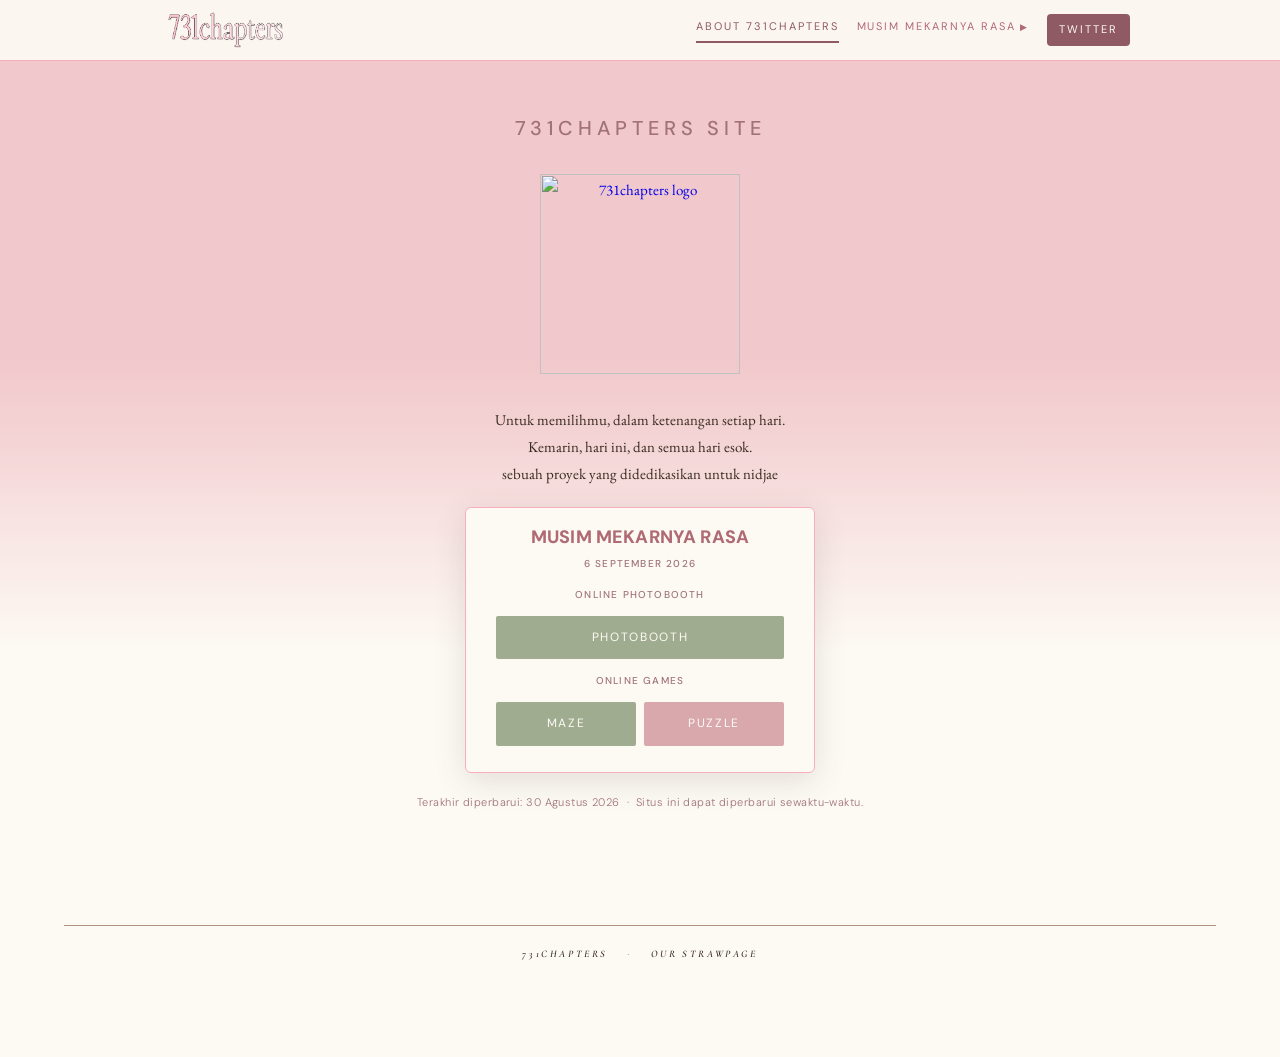
==== commit 652dee85: "Update index.html" ====
--- a/index.html
+++ b/index.html
@@ -3012,7 +3012,7 @@
                         <a class="nav-coming-soon" href="#cafe">CAFE EVENT</a>
                     </div>
                     <div>
-                        <a class="nav-coming-soon photobooth-link" href="">PHOTOBOOTH</a>
+                        <a class="nav-coming-soon photobooth-link" href="#photobooth">PHOTOBOOTH</a>
                     </div>
                     <div class="nav-dropdown-group">
                         <a class="nav-submenu-title" href="">GAMES</a>
@@ -3054,7 +3054,7 @@
                     </p>
                 </div>
                 <div class="btn-row single-btn">
-                    <a href="" class="btn btn-writer photobooth-link">PHOTOBOOTH</a>
+                    <a href="#photobooth" class="btn btn-writer photobooth-link">PHOTOBOOTH</a>
                 </div>
                 <div class="apply-text">
                     <p class="apply-subtext">
@@ -4795,69 +4795,7 @@
     window.addEventListener('hashchange', handlePhotoboothNavigation);
 
 
-    // COUNTDOWN FOR PROMOTED CONTENT
-    var countDownDate = Date.UTC(2026, 8, 6, 4, 0, 0);
-
-    var photobooth_links = document.querySelectorAll(".photobooth-link");
-    var maze_links = document.querySelectorAll(".maze-link");
-    var puzzle_links = document.querySelectorAll(".puzzle-link");
-    var rsvp_countdowns = document.querySelectorAll(".rsvp-countdown");
-
-    var x = setInterval(function () {
-
-        var now = new Date().getTime();
-        var distance = countDownDate - now;
-
-        var days = Math.floor(
-            distance / (1000 * 60 * 60 * 24)
-        );
-
-        var hours = Math.floor(
-            (distance % (1000 * 60 * 60 * 24)) /
-            (1000 * 60 * 60)
-        );
-
-        var minutes = Math.floor(
-            (distance % (1000 * 60 * 60)) /
-            (1000 * 60)
-        );
-
-        var seconds = Math.floor(
-            (distance % (1000 * 60)) / 1000
-        );
-
-        var countdown =
-            String(days).padStart(2, '0') + " : " +
-            String(hours).padStart(2, '0') + " : " +
-            String(minutes).padStart(2, '0') + " : " +
-            String(seconds).padStart(2, '0');
-
-        if (distance > 0) {
-            rsvp_countdowns.forEach(function (element) {
-                element.textContent = countdown;
-            });
-            photobooth_links.forEach(function (link) {
-                link.href = "#";
-            });
-
-
-        } else {
-            clearInterval(x);
-
-            rsvp_countdowns.forEach(function (element) {
-                element.textContent = "Musim Mekarnya Rasa";
-            });
-            photobooth_links.forEach(function (link) {
-                link.href = "#photobooth";
-                link.onclick = function () {
-                    openPhotobooth();
-                };
-
-            });
-
-        }
-
-    }, 1000);
+
 </script>
 
 </html>
